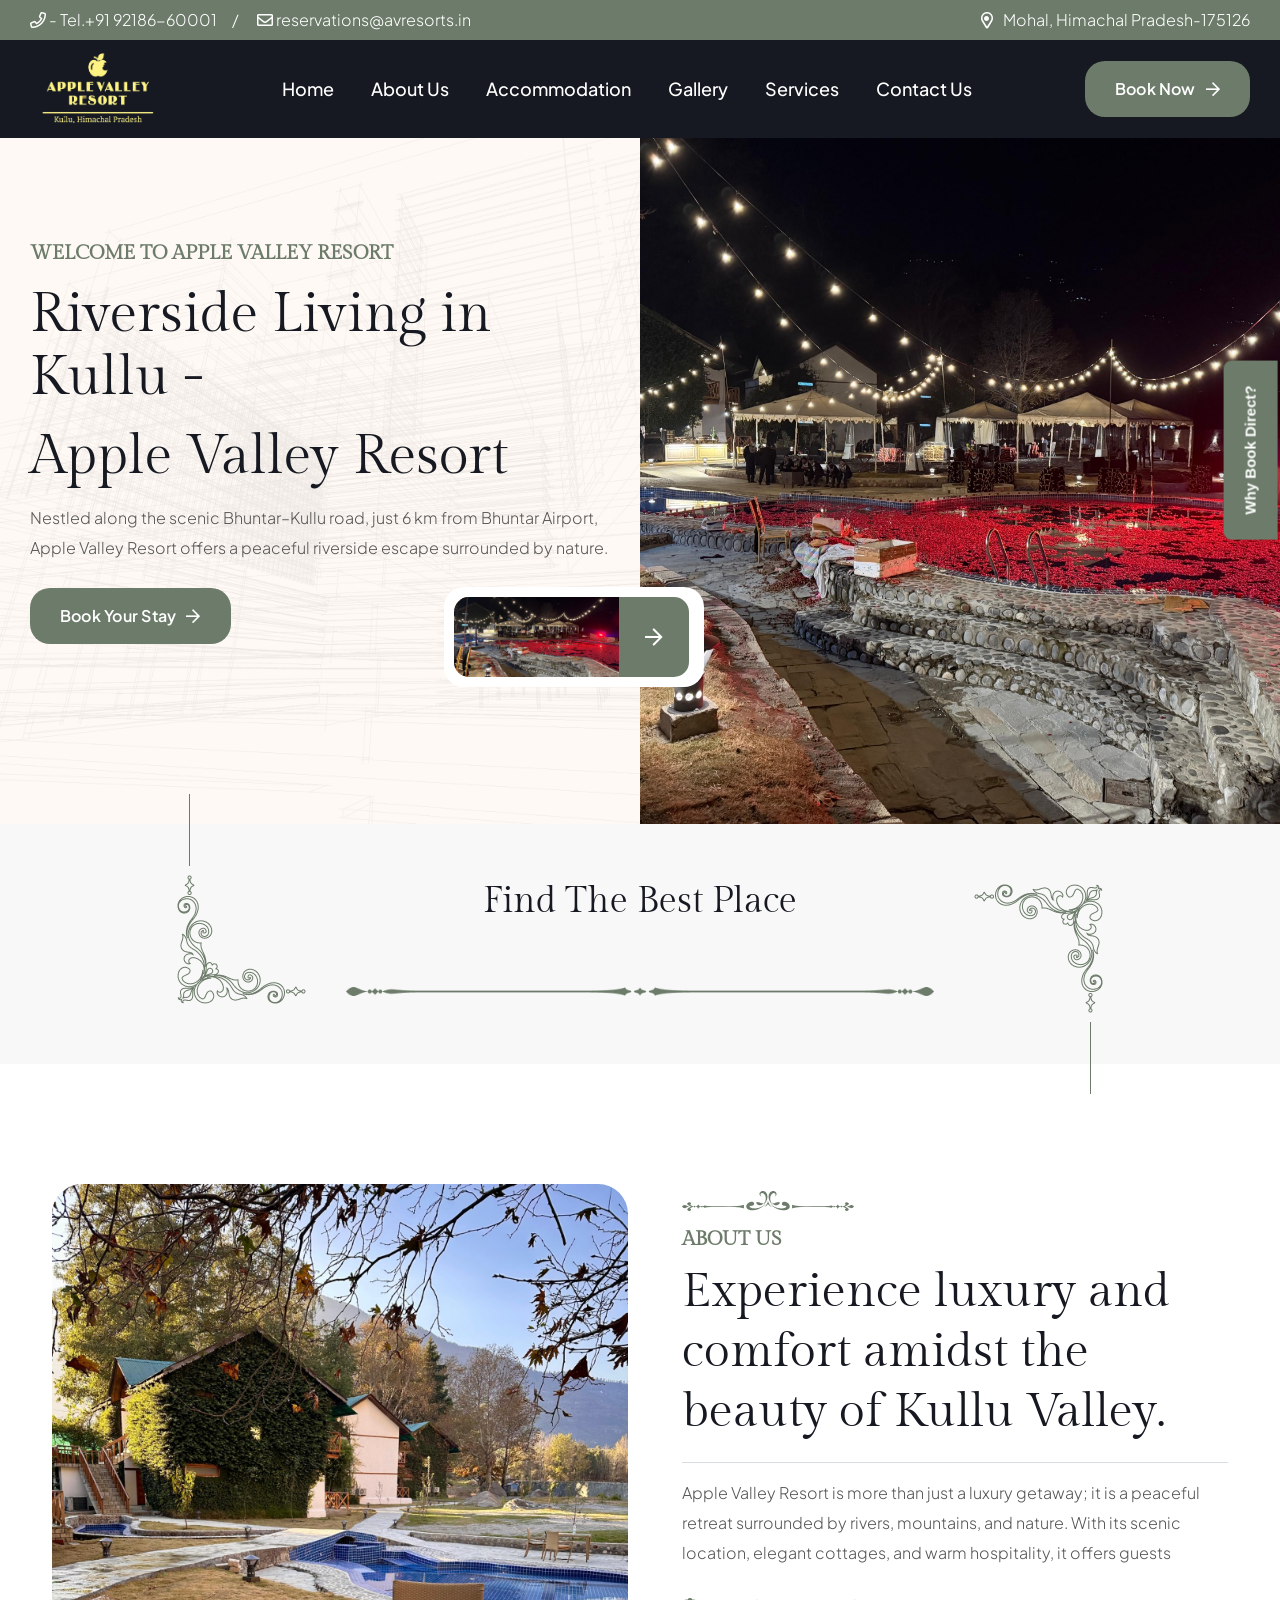
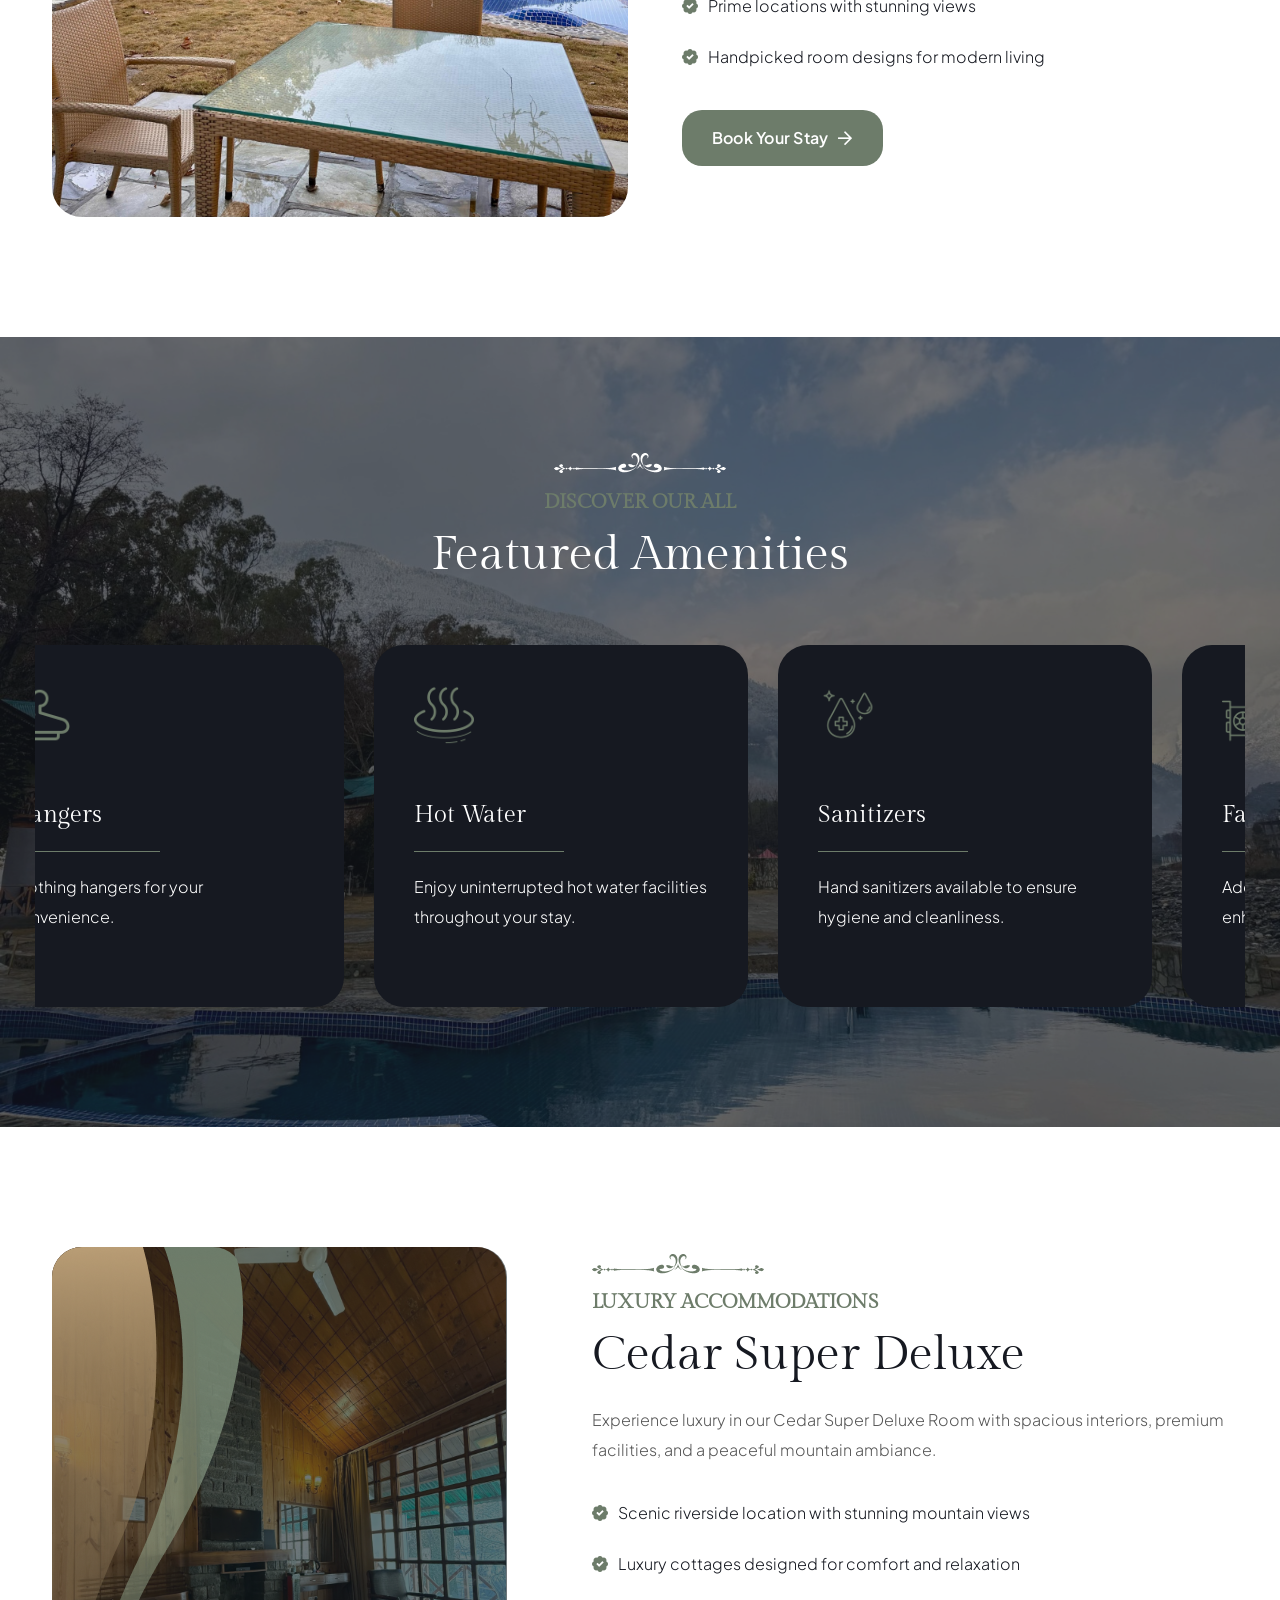
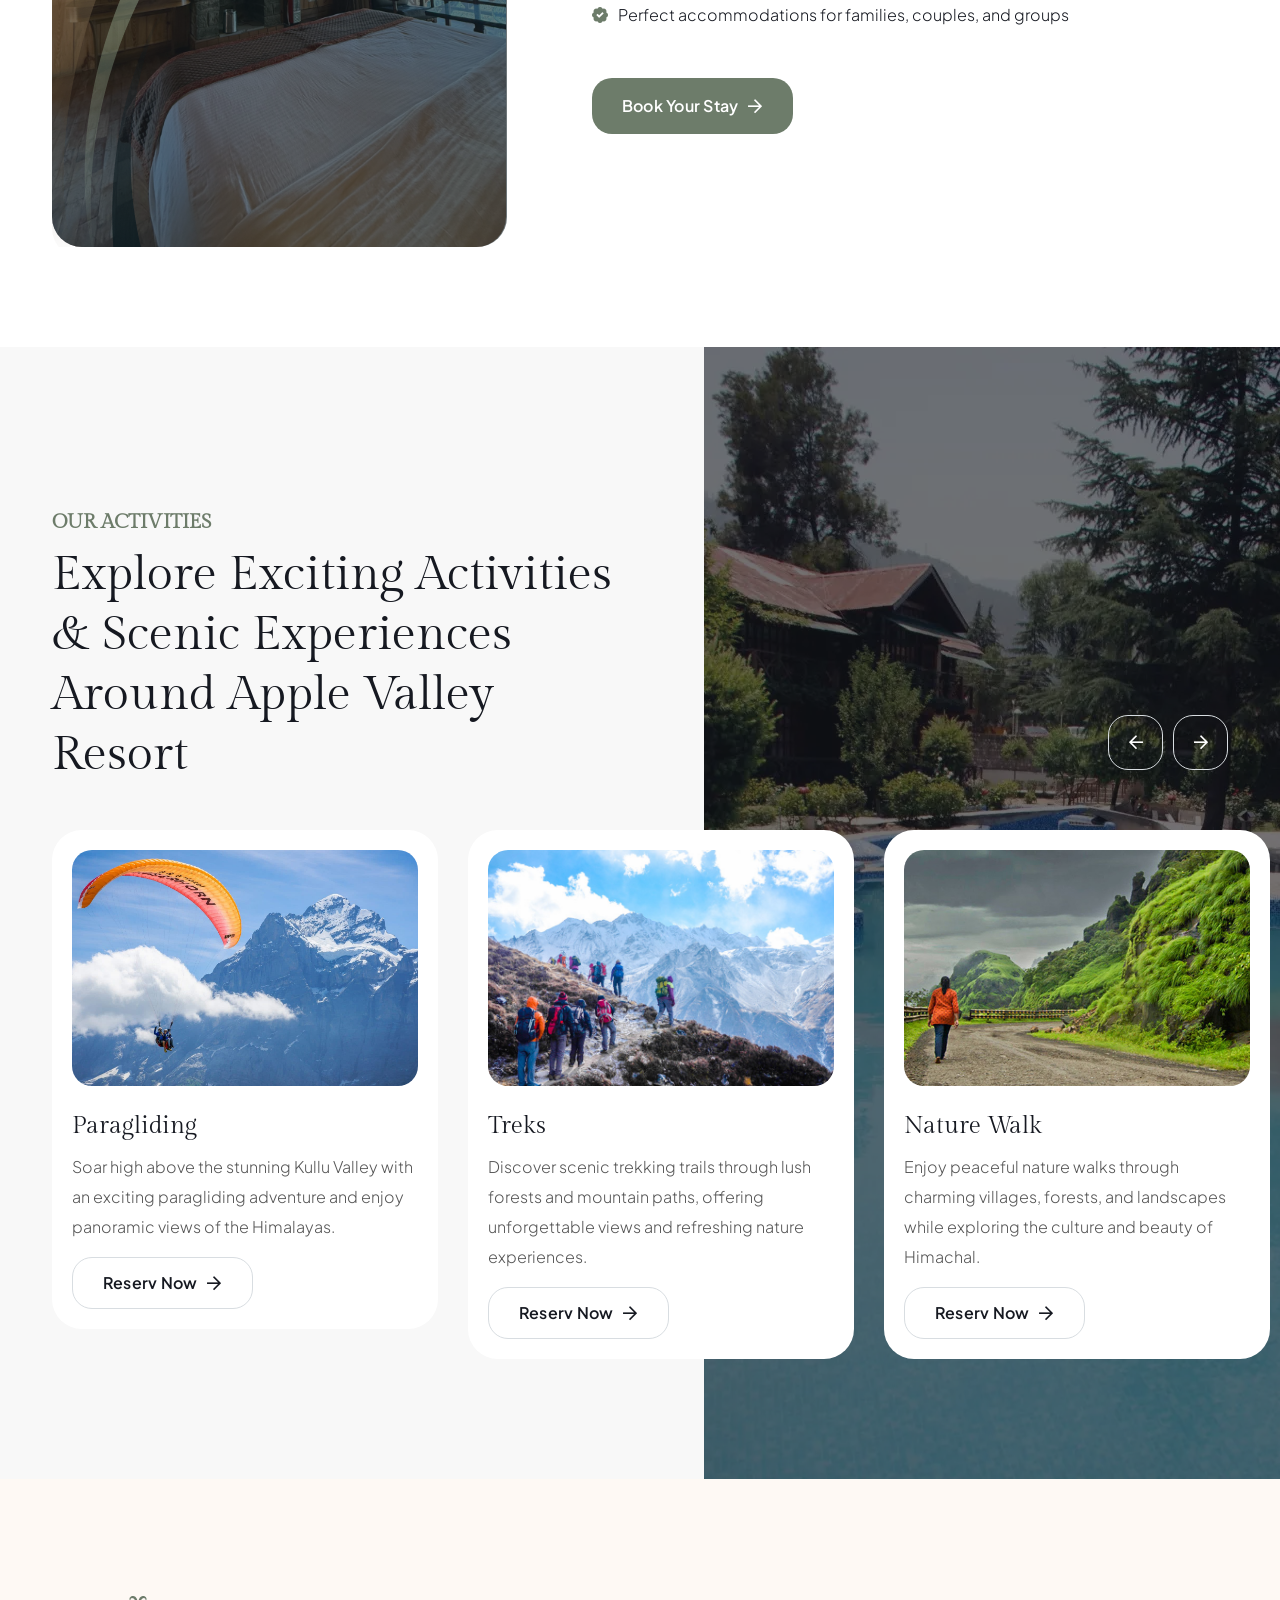
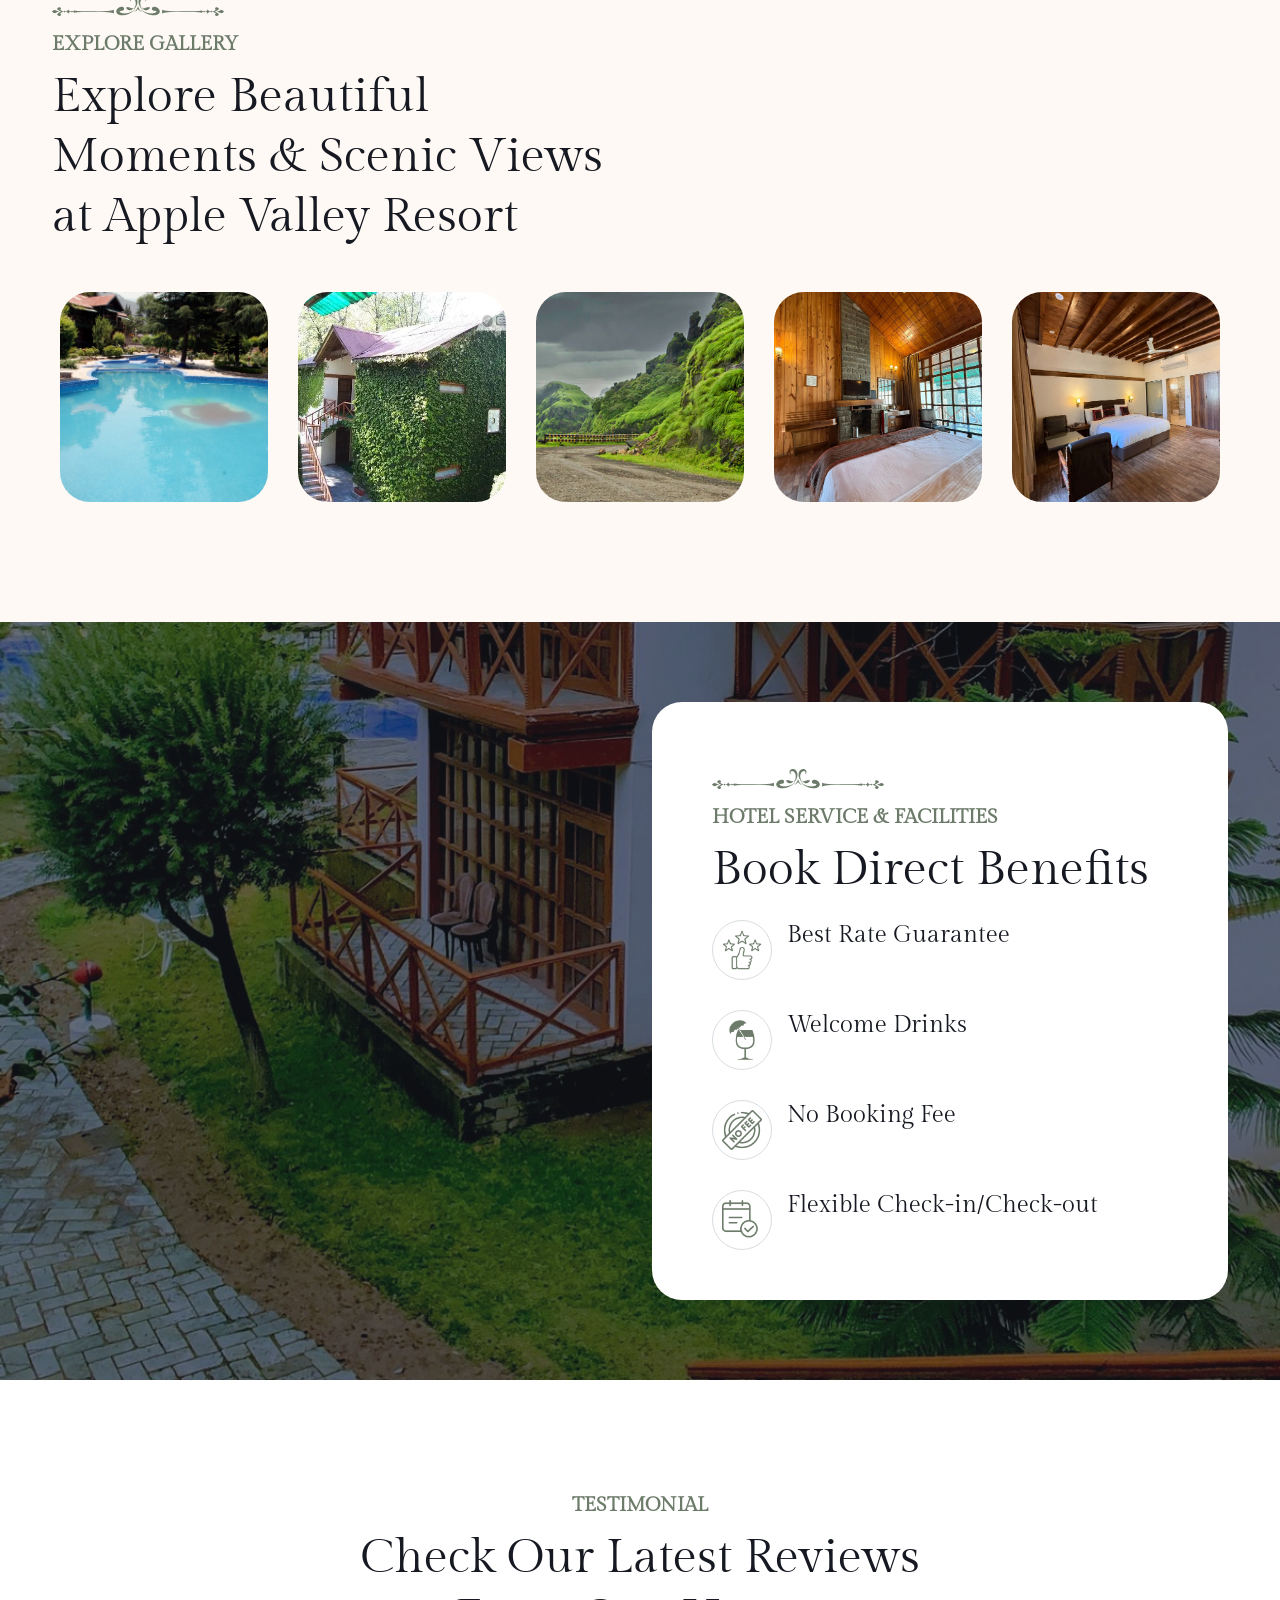
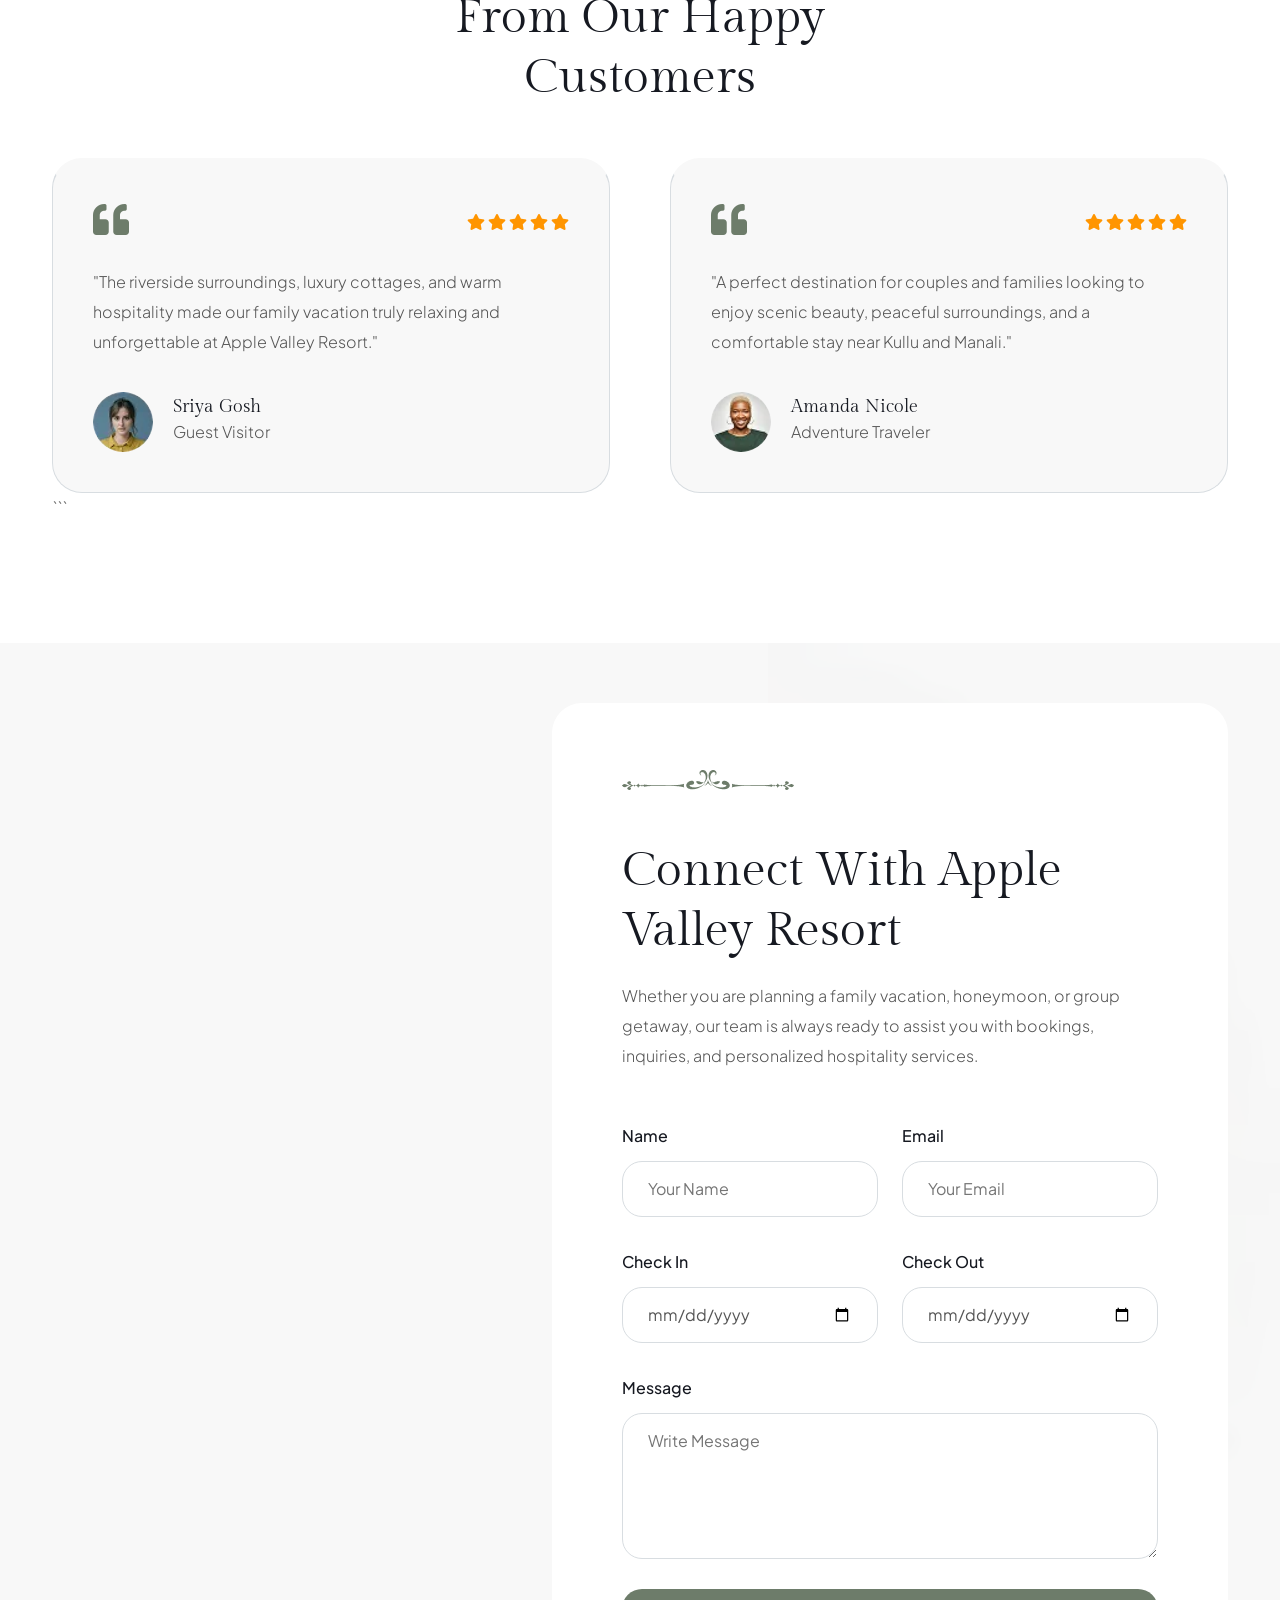
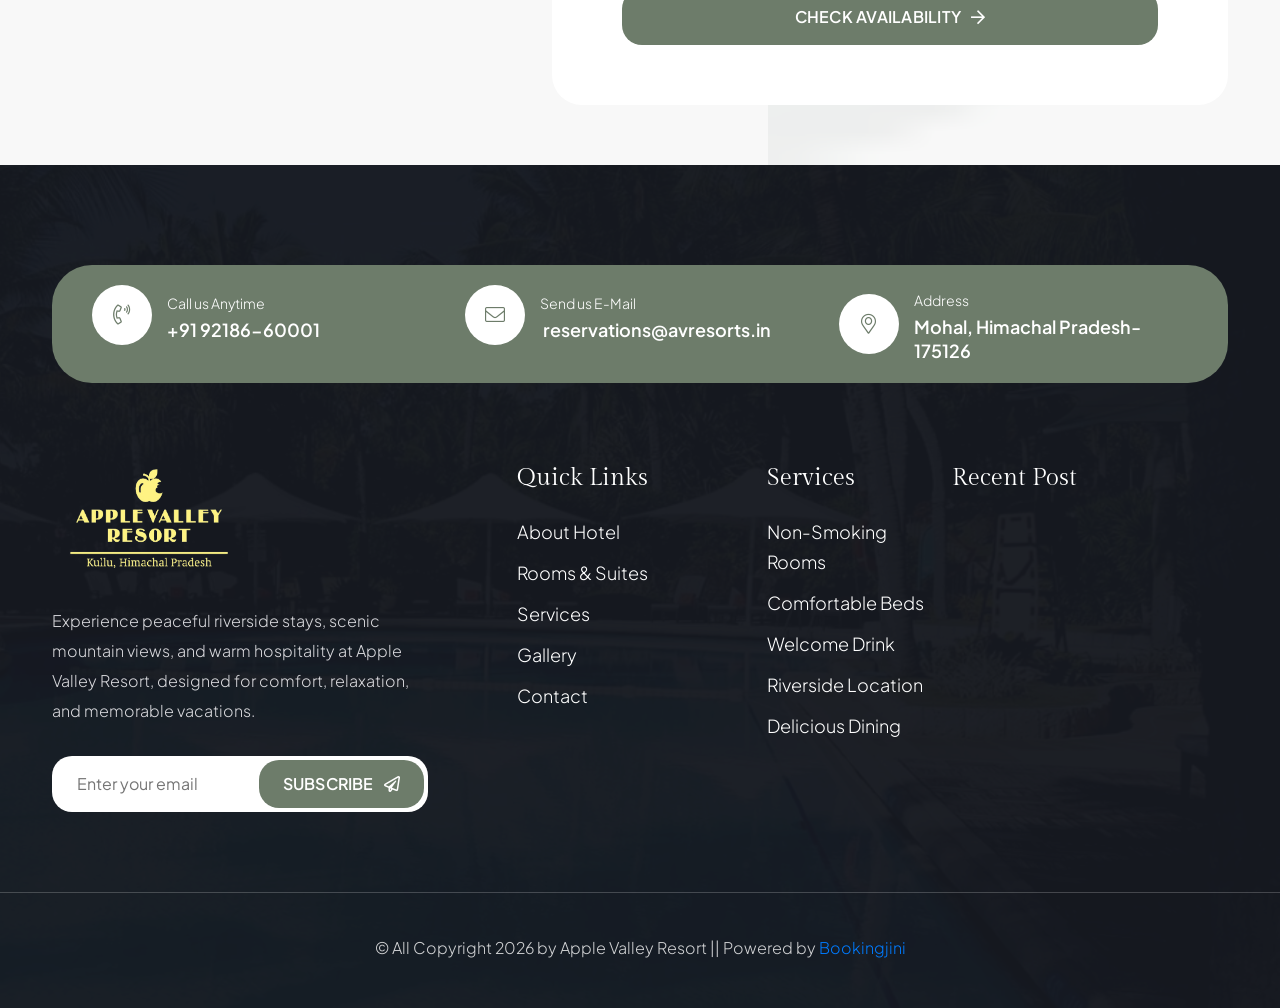
==== index.html @ 3c936f1b "Fisrt Phase updation done" ====
<!doctype html>
<html lang="zxx">
  <head>
    <!--====== Required meta tags ======-->
    <meta charset="utf-8" />
    <meta http-equiv="x-ua-compatible" content="ie=edge" />
    <meta name="description" content="Hotel, Resort, Rooms" />
    <meta
      name="viewport"
      content="width=device-width, initial-scale=1, shrink-to-fit=no"
    />
    <!--====== Title ======-->
    <title>Welcome to Apple Valley Resort</title>
    <!--====== Favicon Icon ======-->
    <link
      rel="shortcut icon"
      href="assets/images/apple-valley-imgs/logon.png"
      type="image/png"
    />
    <!--====== Google Fonts ======-->
    <link
      href="https://fonts.googleapis.com/css2?family=Gilda+Display&family=Plus+Jakarta+Sans:ital,wght@0,200..800;1,200..800&display=swap"
      rel="stylesheet"
    />
    <!--====== FontAwesome css ======-->
    <link rel="stylesheet" href="assets/fonts/fontawesome/css/all.min.css" />
    <!--====== Bootstrap css ======-->
    <link rel="stylesheet" href="assets/css/plugins/bootstrap.min.css" />
    <!--====== Slick-popup css ======-->
    <link rel="stylesheet" href="assets/css/plugins/slick.css" />
    <!--====== Magnific-popup css ======-->
    <link rel="stylesheet" href="assets/css/plugins/magnific-popup.css" />
    <!--====== Nice Select css ======-->
    <link rel="stylesheet" href="assets/css/plugins/nice-select.css" />
    <!--====== Aos css ======-->
    <link rel="stylesheet" href="assets/css/plugins/aos.css" />
    <!--====== Default css ======-->
    <link rel="stylesheet" href="assets/css/spacings.css" />
    <!--====== Default css ======-->
    <link rel="stylesheet" href="assets/css/style.css" />
        <style>
      .header-navigation {
        background-color: #161921 !important;
      }
      .header-navigation .main-menu ul > li > a {
        color: #ffffff !important;
      }
      .header-top-bar {
        background-color: #6d7c6a;
        padding: 5px 0;
      }
      .header-navigation .navbar-toggler {
        border: 1px solid #ffffff;
      }
      .header-navigation .navbar-toggler span {
        background-color: #ffffff;
      }





      @media screen and (max-width: 1199.98px) {
    .header-navigation .theme-nav-menu.menu-on {
        background: #161921;

    }}
    @media (max-width: 1650px) {
    .luxivo-search_one .luxivo-search-wrapper .shape.shape-two {
        right: 125px;
    }
}
@media (max-width: 1650px) {
    .luxivo-search_one .luxivo-search-wrapper .shape.shape-one {
        left: 125px;
    }
}
    </style>
  </head>
  <body>
    <!-- <script src="header.js"></script> -->
    <!--======  Smooth Wrapper  ======-->



    <!--=== Start  Header Area  ===-->
    <header class="header-area header-two">
      <!--====  Header Top Bar  ===-->
      <div class="header-top-bar d-none d-lg-block">
        <div class="container-fluid">
          <div class="row">
            <div class="col-lg-6">
              <div class="top-left">
                <span
                  ><a href="tel:+91 92186-60001">
                    <i class="far fa-phone" style="color: #ffffff"></i> -
                    Tel.+91 92186-60001</a
                  ></span
                >
                <span
                  ><a href="mailto: reservations@avresorts.in">
                    <i class="far fa-envelope" style="color: #ffffff"></i>
                    reservations@avresorts.in</a
                  ></span
                >
              </div>
            </div>
            <div class="col-lg-6">
              <div class="top-right">
                <span
                  ><i class="far fa-map-marker-alt" style="color: #ffffff"></i
                  >Mohal, Himachal Pradesh-175126</span
                >
              </div>
            </div>
          </div>
        </div>
      </div>
      <!--====  Header Navigation  ===-->
      <div class="header-navigation">
        <div class="container-fluid">
          <!--====  Primary Menu  ===-->
          <div class="primary-menu">
            <!--====  Site Branding  ===-->
            <div class="site-branding">
              <a href="index.html" class="brand-logo"
                ><img
                  src="assets/images/apple-valley-imgs/logon.png"
                  alt="Brand Logo"
                  style="width: 140px"
              /></a>
            </div>
            <!--=== Main Menu ===-->
            <div class="theme-nav-menu">
              <!--=== Menu Top ===-->
              <div class="theme-menu-top d-block d-xl-none">
                <div class="site-branding">
                  <a href="index.html" class="brand-logo"
                    ><img
                      src="assets/images/apple-valley-imgs/logon.png"
                      alt="Brand Logo"
                  /></a>
                </div>
              </div>
              <!--=== Main Menu ===-->
              <nav class="main-menu">
                <ul>
                  <li class="menu-item">
                    <a href="index.html">Home</a>
                  </li>
                  <li class="menu-item">
                    <a href="index.html#about">About Us</a>
                  </li>
                  <li class="menu-item">
                    <a href="index.html#rooms">Accommodation</a>
                  </li>
                  <li class="menu-item">
                    <a href="gallery.html"> Gallery</a>
                  </li>
                  <li class="menu-item">
                    <a href="index.html#services">Services</a>
                  </li>
                  <li class="menu-item">
                    <a href="index.html#contact">Contact Us</a>
                  </li>
                </ul>
              </nav>
              <!--=== Nav Button ===-->
              <div class="theme-nav-button mt-20 d-block d-md-none">
                <a  href="https://applevalleyresorts.bookingjini.in/" class="theme-btn style-one"
                  >Get A Quote<i class="far fa-arrow-right"></i
                ></a>
              </div>
              <!--===  Menu Bottom ===-->
              <div class="theme-menu-bottom mt-50 d-block d-xl-none">
                <h5>Follow Us</h5>
                <ul class="social-link">
                  <li>
                    <a href="#"><i class="fab fa-facebook-f text-white"></i></a>
                  </li>
                  <li>
                    <a href="#"><i class="fab fa-twitter text-white"></i></a>
                  </li>
                  <li>
                    <a href="#"><i class="fab fa-linkedin-in text-white"></i></a>
                  </li>
                  <li>
                    <a href="#"><i class="fab fa-youtube text-white"></i></a>
                  </li>
                </ul>
              </div>
            </div>
            <!--=== Header Nav Right ===-->
            <div class="nav-right-item">
              <div class="nav-button d-none d-md-block">
                <a
                  href="https://applevalleyresorts.bookingjini.in/"
                  class="theme-btn style-one"
                  >Book Now<i class="far fa-arrow-right"></i
                ></a>
              </div>
              <div class="navbar-toggler">
                <span></span>
                <span></span>
                <span></span>
              </div>
            </div>
          </div>
        </div>
      </div>
    </header>
    <!--=== End  Header Area  ===-->


    <main>
      <!--======  Start Hero Section  ======-->
      <section class="luxivo-hero">
        <div class="luxivo-hero_three">
          <div
            class="hero-bg bg_cover"
            data-src="assets/images/home-three/hero/hero-bg.png"
          ></div>
          <!-- Hero Image Slider -->
          <div class="hero-image-slider">
            <div class="single-image-slide">
              <img
                src="assets/images/apple-valley-imgs/28.jpeg"
                alt=""
                style="object-fit: cover; height: 100%"
              />
            </div>
            <div class="single-image-slide">
              <img
                src="assets/images/apple-valley-imgs/23.jpeg"
                alt=""
                style="object-fit: cover; height: 100%"
              />
            </div>
            <div class="single-image-slide">
              <img
                src="assets/images/apple-valley-imgs/rooms/6.jpeg"
                alt=""
                style="object-fit: cover; height: 100%"
              />
            </div>
            <div class="single-image-slide">
              <img
                src="assets/images/apple-valley-imgs/apple-valley-resort.jpg"
                alt=""
                style="object-fit: cover; height: 100%"
              />
            </div>
          </div>
          <!-- Hero Thumb Slider -->
          <div class="hero-thumb-wrapper">
            <div class="hero-thumb-slider">
              <div class="single-thumb-image">
                <img
                  src="assets/images/apple-valley-imgs/28.jpeg"
                  alt="hero thumb image"
                  style="width: 165px; height: 80px; object-fit: cover"
                />
              </div>
              <div class="single-thumb-image">
                <img
                  src="assets/images/apple-valley-imgs/23.jpeg"
                  alt="hero thumb image"
                  style="width: 165px; height: 80px; object-fit: cover"
                />
              </div>
              <div class="single-thumb-image">
                <img
                  src="assets/images/apple-valley-imgs/rooms/6.jpeg"
                  alt="hero thumb image"
                  style="width: 165px; height: 80px; object-fit: cover"
                />
              </div>
              <div class="single-thumb-image">
                <img
                  src="assets/images/apple-valley-imgs/apple-valley-resort.jpg"
                  alt="hero thumb image"
                  style="width: 165px; height: 80px; object-fit: cover"
                />
              </div>
            </div>
            <div class="hero-thumb-arrow"></div>
          </div>
          <div class="container-fluid">
            <div class="row justify-content-center justify-content-xl-start">
              <div class="col-xl-6 col-lg-8 col-md-10">
                <!-- Hero Content -->
                <div class="hero-content">
                  <span
                    class="sub-title"
                    data-aos="fade-up"
                    data-aos-duration="2000"
                    >Welcome to Apple Valley Resort</span
                  >
                  <h1 data-aos="fade-up" data-aos-duration="2400">
                    Riverside Living in Kullu -
                  </h1>
                  <h1 data-aos="fade-up" data-aos-duration="2400">
                    Apple Valley Resort
                  </h1>
                  <p data-aos="fade-up" data-aos-duration="2600">
                    Nestled along the scenic Bhuntar–Kullu road, just 6 km from
                    Bhuntar Airport, Apple Valley Resort offers a peaceful
                    riverside escape surrounded by nature.
                  </p>
                  <div
                    class="luxivo-button mb-75"
                    data-aos="fade-up"
                    data-aos-duration="2800"
                  >
                    <a
                      href="https://applevalleyresorts.bookingjini.in/"
                      class="theme-btn style-one"
                      >Book Your Stay<i class="far fa-arrow-right"></i
                    ></a>
                  </div>
    
                </div>
              </div>
            </div>
          </div>
        </div>
      </section>
      <!--======  End Hero Section  ======-->
      <!--======  Start Search Section  ======-->
      <section class="luxivo-search_one pb-60">
        <div class="container">
          <!-- Luxivo Search Wrapper -->
          <div class="luxivo-search-wrapper">
            <div class="shape shape-one">
              <img
                src="assets/images/home-one/gallery/shape1.png"
                alt="shape"
              />
            </div>
            <div class="shape shape-two">
              <img
                src="assets/images/home-one/gallery/shape2.png"
                alt="shape"
              />
            </div>
            <div class="shape shape-three">
              <img
                src="assets/images/home-one/gallery/shape3.png"
                alt="shape"
              />
            </div>
            <div class="row">
              <div class="col-lg-12">
                <!-- Text Box -->
                <div class="text-box text-center ">
                  <h3 class="mb-20">Find The Best Place</h3>
                </div>
              </div>
            </div>
            <!-- Luxivo Form -->
          
<!-- Start BookingJini Website Widget -->
<script
  id="bookingjini-website-widget-script"
  src="https://be-alpha.bookingjini.com/website-widget.js?hotel_id=1583&widget_type=horizontal&theme_color=%236d7c6a&company_id=1643&redirect_base_url=https%3A%2F%2Fapplevalleyresorts.bookingjini.in&open_be_new_window=1&widget_status=1"
  async defer
></script>
<!-- End BookingJini Website Widget -->
    
          </div>
        </div>
      </section>
      <!--======  End Search Section  ======-->

      <!--======  Start About Section  ======-->
      <section class="luxivo-about_one pt-120 pb-120" id="about">
        <div class="container">
          <div class="row justify-content-center">
            <div class="col-xl-6 col-lg-9">
              <!-- Luxivo Image Box -->
              <div class="luxivo-image-box">
                <div
                  class="luxivo-image image_one"
                  data-aos="fade-up"
                  data-aos-duration="800"
                >
                  <img
                    src="assets/images/apple-valley-imgs/28.jpeg"
                    alt="about image"
                  />
                </div>
          
             

              </div>
            </div>
            <div class="col-xl-6 col-lg-9">
              <!-- Luxivo Content Box -->
              <div class="luxivo-content-box mt-5 mt-xl-0">
                <!-- Section Title -->
                <div class="section-title">
                  <span
                    class="line d-block mb-10"
                    data-aos="fade-up"
                    data-aos-duration="800"
                    ><img
                      src="assets/images/home-one/gallery/d-line.png"
                      alt="line"
                  /></span>
                  <span
                    class="sub-title"
                    data-aos="fade-up"
                    data-aos-duration="1000"
                    >About Us</span
                  >
                  <h2 data-aos="fade-up" data-aos-duration="1200">
                    Experience luxury and comfort amidst the beauty of Kullu
                    Valley.
                  </h2>
                </div>
                <p>
                  Apple Valley Resort is more than just a luxury getaway; it is
                  a peaceful retreat surrounded by rivers, mountains, and
                  nature. With its scenic location, elegant cottages, and warm
                  hospitality, it offers guests
                </p>
                <!-- <div class="row">
                  <div class="col-md-6">
                    <div
                      class="luxivo-iconic-left-box style-one mb-40"
                      data-aos="fade-up"
                      data-aos-duration="1000"
                    >
                      <div class="icon">
                        <img
                          src="assets/images/home-one/icon/icon1.png"
                          alt="icon"
                        />
                      </div>
                      <div class="content">
                        <h5>The Best Lighting</h5>
                      </div>
                    </div>
                  </div>
                  <div class="col-md-6">
                    <div
                      class="luxivo-iconic-left-box style-one mb-40"
                      data-aos="fade-up"
                      data-aos-duration="1200"
                    >
                      <div class="icon">
                        <img
                          src="assets/images/home-one/icon/icon2.png"
                          alt="icon"
                        />
                      </div>
                      <div class="content">
                        <h5>The Best Swimming</h5>
                      </div>
                    </div>
                  </div>
                </div> -->
                <!-- Check List -->
                <ul
                  class="check-list style-one mb-40"
                  data-aos="fade-up"
                  data-aos-duration="1400"
                >
                  <li>
                    <i class="fas fa-badge-check"></i>Prime locations with
                    stunning views
                  </li>
                  <li>
                    <i class="fas fa-badge-check"></i>Handpicked room designs
                    for modern living
                  </li>
                </ul>
                <!-- Button -->
                <div
                  class="luxivo-button-wrap"
                  data-aos="fade-up"
                  data-aos-duration="1600"
                >
                  <div class="luxivo-button">
                    <a
                      href="https://applevalleyresorts.bookingjini.in/"
                      class="theme-btn style-one"
                      >Book Your Stay <i class="far fa-arrow-right"></i
                    ></a>
                  </div>
                </div>
              </div>
            </div>
          </div>
        </div>
      </section>
      <!--======  End About Section  ======-->

      <!--======  Start Features Section  ======-->
      <section
        class="luxivo-features_one bg_cover pt-110 pb-120"
        data-src="assets/images/apple-valley-imgs/16.jpeg"
        id="services"
      >
        <div class="container">
          <div class="row justify-content-center">
            <div class="col-xl-6">
              <!-- Section Title -->
              <div class="section-title text-white text-center mb-60">
                <span
                  class="line d-block mb-10"
                  data-aos="fade-up"
                  data-aos-duration="800"
                  ><img
                    src="assets/images/home-one/gallery/d-line-wt.png"
                    alt="line"
                /></span>
                <span
                  class="sub-title"
                  data-aos="fade-up"
                  data-aos-duration="1000"
                  >Discover our All</span
                >
                <h2 data-aos="fade-up" data-aos-duration="1200">
                  Featured Amenities
                </h2>
              </div>
            </div>
          </div>
        </div>
        <div class="container-fluid">
          <div
            class="features-slider"
            data-aos="fade-up"
            data-aos-duration="1000"
          >
            <div class="luxivo-feature-item style-one">
              <div class="icon">
                <img
                  src="assets/images/icons/doctor-on-call.png"
                  alt="Doctor on Call"
                  style="width: 60px; height: 60px"
                />
              </div>
              <div class="content">
                <h4>Doctor on Call</h4>
                <p>
                  Medical assistance available anytime.
                </p>
              </div>
            </div>
            <div class="luxivo-feature-item style-one">
              <div class="icon">
              <img
                  src="assets/images/icons/clothes.png"
                  alt="Doctor on Call"
                  style="width: 60px; height: 60px"
                />
              </div>
              <div class="content">
                <h4>Hangers</h4>
                <p>
                  Clothing hangers for your convenience.
                </p>
              </div>
            </div>
            <div class="luxivo-feature-item style-one">
              <div class="icon">
          <img
                  src="assets/images/icons/hot-water.png"
                  alt="Doctor on Call"
                  style="width: 60px; height: 60px"
                />
              </div>
              <div class="content">
                <h4>Hot Water</h4>
                <p>
                  Enjoy uninterrupted hot water facilities throughout your stay.
                </p>
              </div>
            </div>
            <div class="luxivo-feature-item style-one">
              <div class="icon">
                <img
                  src="assets/images/icons/antiseptic.png"
                  alt="Doctor on Call"
                  style="width: 60px; height: 60px"
                />
              </div>
              <div class="content">
                <h4>Sanitizers</h4>
                <p>
                  Hand sanitizers available to ensure hygiene and cleanliness.
                </p>
              </div>
            </div>
            <div class="luxivo-feature-item style-one">
              <div class="icon">
                    <img
                  src="assets/images/icons/cooling.png"
                  alt="Doctor on Call"
                  style="width: 60px; height: 60px"
                />
              </div>
              <div class="content">
                <h4>Fan</h4>
                <p>Additional fan facility available for enhanced comfort.</p>
              </div>
            </div>
            <div class="luxivo-feature-item style-one">
              <div class="icon">
                 <img
                  src="assets/images/icons/mirror.png"
                  alt="Doctor on Call"
                  style="width: 60px; height: 60px"
                />
              </div>
              <div class="content">
                <h4>Mirror</h4>
                <p>Well-placed mirrors available for your convenience.</p>
              </div>
            </div>
            <div class="luxivo-feature-item style-one">
              <div class="icon">
                    <img
                  src="assets/images/icons/bed-sheets.png"
                  alt="Doctor on Call"
                  style="width: 60px; height: 60px"
                />
              </div>
              <div class="content">
                <h4>Blanket</h4>
                <p>
                  Clean and comfortable blankets provided for a restful stay.
                </p>
              </div>
            </div>

           

          <!-- Arrows -->
          <div
            class="features-arrows mt-60"
            data-aos="fade-up"
            data-aos-duration="1200"
          ></div>
        </div>
      </section>
      <!--======  End Features Section  ======-->

      <!--======  Start Facilities Section  ======-->
      <section class="luxivo-facilities_one pt-120 pb-100" id="rooms">
        <div class="container">
          <div class="row justify-content-center">
            <div class="col-xl-5 col-lg-9">
              <!-- Luxivo Image Box -->
              <div class="luxivo-image-box">
                <div
                  class="luxivo-image image_one"
                  data-aos="fade-up"
                  data-aos-duration="800"
                >
                  <img
                    src="assets/images/apple-valley-imgs/rooms/1.jpeg"
                    alt="facilities image"
                    style="width: 454px; height: 600px; object-fit: cover"
                  />
                  <div class="overlay"></div>
                  <div class="shape">
                    <img
                      src="assets/images/home-one/gallery/f-shape.png"
                      alt="shape"
                    />
                  </div>
                </div>
                <div
                  class="luxivo-image image_two"
                  data-aos="fade-up"
                  data-aos-duration="1000"
                >
                  <img
                    src="assets/images/apple-valley-imgs/rooms/6.jpeg"
                    alt="facilities image"
                    style="width: 312px; height: 260px; object-fit: cover"
                  />
                </div>
              </div>
            </div>
            <div class="col-xl-7 col-lg-9">
              <!-- Luxivo Content Box -->
              <div class="luxivo-content-box mt-5 mt-xl-0">
                <!-- Section Title -->
                <div class="section-title">
                  <span
                    class="line d-block mb-10"
                    data-aos="fade-up"
                    data-aos-duration="800"
                    ><img
                      src="assets/images/home-one/gallery/d-line.png"
                      alt="line"
                  /></span>
                  <span
                    class="sub-title"
                    data-aos="fade-up"
                    data-aos-duration="1000"
                  >
                    Luxury Accommodations</span
                  >
                  <h2 data-aos="fade-up" data-aos-duration="1200">
                    Cedar Super Deluxe
                  </h2>
                </div>
                <p data-aos="fade-up" data-aos-duration="1400">
                  Experience luxury in our Cedar Super Deluxe Room with spacious
                  interiors, premium facilities, and a peaceful mountain
                  ambiance.
                </p>

                <ul
                  class="check-list style-one"
                  data-aos="fade-up"
                  data-aos-duration="2000"
                >
                  <li>
                    <i class="fas fa-badge-check"></i>Scenic riverside location
                    with stunning mountain views
                  </li>

                  <li>
                    <i class="fas fa-badge-check"></i>Luxury cottages designed
                    for comfort and relaxation
                  </li>

                  <li>
                    <i class="fas fa-badge-check"></i>Perfect accommodations for
                    families, couples, and groups
                  </li>
                </ul>
                <!-- Button -->
                <div
                  class="luxivo-button-wrap"
                  data-aos="fade-up"
                  data-aos-duration="1600"
                  style="margin-top: 50px"
                >
                  <div class="luxivo-button">
                    <a
                      href="https://applevalleyresorts.bookingjini.in/"
                      class="theme-btn style-one"
                      >Book Your Stay <i class="far fa-arrow-right"></i
                    ></a>
                  </div>
                </div>
              </div>
            </div>
          </div>
        </div>
      </section>
      <!--======  End Facilities Section  ======-->

      <!--======  Start Room Section  ======-->
      <section class="luxivo-room_one p-r z-1 pt-120 pb-120">
        <div
          class="room-bg"
          data-src="assets/images/apple-valley-imgs/2.webp"
        ></div>
        <div class="container">
          <div class="row align-items-end">
            <div class="col-xl-6 col-lg-8">
              <!-- Section Title -->
              <div class="section-title mb-45">
                <span
                  class="line d-block mb-10"
                  data-aos="fade-up"
                  data-aos-duration="800"
                  ><img
                    src="assets/images/home-one/gallery/d-line.png"
                    alt="line"
                /></span>
                <span
                  class="sub-title"
                  data-aos="fade-up"
                  data-aos-duration="1000"
                  >Our Activities</span
                >
                <h2 data-aos="fade-up" data-aos-duration="1200">
                  Explore Exciting Activities & Scenic Experiences Around Apple
                  Valley Resort
                </h2>
              </div>
            </div>
            <div class="col-xl-6 col-lg-4">
              <div class="room-arrows mb-60"></div>
            </div>
          </div>
          <!-- Luxivo Room Slider -->
          <div class="room-slider" data-aos="fade-up" data-aos-duration="1000">
            <!-- Luxivo Room Item -->
            <div class="luxivo-room-item style-one">
              <div class="room-image">
                <img
                  src="assets/images/apple-valley-imgs/activities/riverrafting.jpg"
                  alt="room image"
                  style="width: 370px; height: 236px; object-fit: cover"
                />
              </div>
              <div class="room-content">
                <h4 class="title">
                  <a href="https://applevalleyresorts.bookingjini.in/"
                    >River Rafting</a
                  >
                </h4>
                <p>
                  Experience the thrill of river rafting in the beautiful Beas
                  River, surrounded by breathtaking mountain views and
                  refreshing natural scenery.
                </p>

                <div class="room-bottom">
                  <a
                    href="https://applevalleyresorts.bookingjini.in/"
                    class="theme-btn style-two"
                    >Reserv Now<i class="far fa-arrow-right"></i
                  ></a>
                </div>
              </div>
            </div>
            <!-- Luxivo Room Item -->
            <div class="luxivo-room-item style-one">
              <div class="room-image">
                <img
                  src="assets/images/apple-valley-imgs/activities/paragliding.jpg"
                  alt="room image"
                  style="width: 370px; height: 236px; object-fit: cover"
                />
              </div>
              <div class="room-content">
                <h4 class="title">
                  <a href="https://applevalleyresorts.bookingjini.in/"
                    >Paragliding</a
                  >
                </h4>
                <p>
                  Soar high above the stunning Kullu Valley with an exciting
                  paragliding adventure and enjoy panoramic views of the
                  Himalayas.
                </p>

                <div class="room-bottom">
                  <a
                    href="https://applevalleyresorts.bookingjini.in/"
                    class="theme-btn style-two"
                    >Reserv Now<i class="far fa-arrow-right"></i
                  ></a>
                </div>
              </div>
            </div>
            <!-- Luxivo Room Item -->
            <div class="luxivo-room-item style-one">
              <div class="room-image">
                <img
                  src="assets/images/apple-valley-imgs/activities/short-treks-in-nepal.jpg"
                  alt="room image"
                  style="width: 370px; height: 236px; object-fit: cover"
                />
              </div>
              <div class="room-content">
                <h4 class="title">
                  <a href="https://applevalleyresorts.bookingjini.in/">Treks</a>
                </h4>
                <p>
                  Discover scenic trekking trails through lush forests and
                  mountain paths, offering unforgettable views and refreshing
                  nature experiences.
                </p>

                <div class="room-bottom">
                  <a
                    href="https://applevalleyresorts.bookingjini.in/"
                    class="theme-btn style-two"
                    >Reserv Now<i class="far fa-arrow-right"></i
                  ></a>
                </div>
              </div>
            </div>

            <!-- Luxivo Room Item -->
            <div class="luxivo-room-item style-one">
              <div class="room-image">
                <img
                  src="assets/images/apple-valley-imgs/activities/Nature-walks-in-Himachal.jpg"
                  alt="room image"
                  style="width: 370px; height: 236px; object-fit: cover"
                />
              </div>
              <div class="room-content">
                <h4 class="title">
                  <a href="https://applevalleyresorts.bookingjini.in/"
                    >Nature Walk</a
                  >
                </h4>
                <p>
                  Enjoy peaceful nature walks through charming villages,
                  forests, and landscapes while exploring the culture and beauty
                  of Himachal.
                </p>

                <div class="room-bottom">
                  <a
                    href="https://applevalleyresorts.bookingjini.in/"
                    class="theme-btn style-two"
                    >Reserv Now<i class="far fa-arrow-right"></i
                  ></a>
                </div>
              </div>
            </div>
            <!-- Luxivo Room Item -->
            <div class="luxivo-room-item style-one">
              <div class="room-image">
                <img
                  src="assets/images/apple-valley-imgs/activities/paragliding.jpg"
                  alt="room image"
                  style="width: 370px; height: 236px; object-fit: cover"
                />
              </div>
              <div class="room-content">
                <h4 class="title">
                  <a href="https://applevalleyresorts.bookingjini.in/"
                    >Paragliding</a
                  >
                </h4>
                <p>
                  Soar high above the stunning Kullu Valley with an exciting
                  paragliding adventure and enjoy panoramic views of the
                  Himalayas.
                </p>

                <div class="room-bottom">
                  <a
                    href="https://applevalleyresorts.bookingjini.in/"
                    class="theme-btn style-two"
                    >Reserv Now<i class="far fa-arrow-right"></i
                  ></a>
                </div>
              </div>
            </div>
          </div>
        </div>
      </section>
      <!--======  End Room Section  ======-->

      <!--======  Start Instagram Section  ======-->
      <section class="luxivo-instagram-sec pt-110 pb-120">
        <div class="container">
          <div class="row align-items-center">
            <div class="col-xl-6 col-lg-12x">
              <!-- Section Title -->
              <div class="section-title mb-45">
                <span
                  class="line d-block mb-10"
                  data-aos="fade-up"
                  data-aos-duration="800"
                  ><img
                    src="assets/images/home-one/gallery/d-line.png"
                    alt="line"
                /></span>
                <span
                  class="sub-title"
                  data-aos="fade-up"
                  data-aos-duration="1000"
                  >Explore Gallery</span
                >
                <h2 data-aos="fade-up" data-aos-duration="1200">
                  Explore Beautiful Moments & Scenic Views at Apple Valley
                  Resort
                </h2>
              </div>
            </div>
          </div>
        </div>
        <div class="container-fluid">
          <!-- Luxivo Gallery Slider -->
          <div
            class="gallery-slider"
            data-aos="fade-up"
            data-aos-duration="1000"
          >
            <!-- Luxivo Gallery Item -->
            <div class="luxivo-gallery-item style-one">
              <div class="thumbnail">
                <img
                  src="assets/images/apple-valley-imgs/28.jpeg"
                  alt="gallery-img"
                  style="width: 275px; height: 210px; object-fit: cover"
                />
                <div class="hover-content">
                  <a
                    href="https://www.instagram.com/"
                    target="_blank"
                    class="icon-btn"
                    ><i class="far fa-arrow-right"></i
                  ></a>
                </div>
              </div>
            </div>
            <!-- Luxivo Gallery Item -->
            <div class="luxivo-gallery-item style-one">
              <div class="thumbnail">
                <img
                  src="assets/images/apple-valley-imgs/2.webp"
                  alt="gallery-img"
                  style="width: 275px; height: 210px; object-fit: cover"
                />
                <div class="hover-content">
                  <a
                    href="https://www.instagram.com/"
                    target="_blank"
                    class="icon-btn"
                    ><i class="far fa-arrow-right"></i
                  ></a>
                </div>
              </div>
            </div>
            <!-- Luxivo Gallery Item -->
            <div class="luxivo-gallery-item style-one">
              <div class="thumbnail">
                <img
                  src="assets/images/apple-valley-imgs/7.webp"
                  alt="gallery-img"
                  style="width: 275px; height: 210px; object-fit: cover"
                />
                <div class="hover-content">
                  <a
                    href="https://www.instagram.com/"
                    target="_blank"
                    class="icon-btn"
                    ><i class="far fa-arrow-right"></i
                  ></a>
                </div>
              </div>
            </div>
            <!-- Luxivo Gallery Item -->
            <div class="luxivo-gallery-item style-one">
              <div class="thumbnail">
                <img
                  src="assets/images/apple-valley-imgs/activities/Nature-walks-in-Himachal.jpg"
                  alt="gallery-img"
                  style="width: 275px; height: 210px; object-fit: cover"
                />
                <div class="hover-content">
                  <a
                    href="https://www.instagram.com/"
                    target="_blank"
                    class="icon-btn"
                    ><i class="far fa-arrow-right"></i
                  ></a>
                </div>
              </div>
            </div>
            <!-- Luxivo Gallery Item -->
            <div class="luxivo-gallery-item style-one">
              <div class="thumbnail">
                <img
                  src="assets/images/apple-valley-imgs/rooms/2.jpeg"
                  alt="gallery-img"
                  style="width: 275px; height: 210px; object-fit: cover"
                />
                <div class="hover-content">
                  <a
                    href="https://www.instagram.com/"
                    target="_blank"
                    class="icon-btn"
                    ><i class="far fa-arrow-right"></i
                  ></a>
                </div>
              </div>
            </div>
            <!-- Luxivo Gallery Item -->
            <div class="luxivo-gallery-item style-one">
              <div class="thumbnail">
                <img
                  src="assets/images/apple-valley-imgs/rooms/6.jpeg"
                  alt="gallery-img"
                  style="width: 275px; height: 210px; object-fit: cover"
                />
                <div class="hover-content">
                  <a
                    href="https://www.instagram.com/"
                    target="_blank"
                    class="icon-btn"
                    ><i class="far fa-arrow-right"></i
                  ></a>
                </div>
              </div>
            </div>
            <!-- Luxivo Gallery Item -->
            <div class="luxivo-gallery-item style-one">
              <div class="thumbnail">
                <img
                  src="assets/images/apple-valley-imgs/rooms/deluxe.jpg"
                  alt="gallery-img"
                  style="width: 275px; height: 210px; object-fit: cover"
                />
                <div class="hover-content">
                  <a
                    href="https://www.instagram.com/"
                    target="_blank"
                    class="icon-btn"
                    ><i class="far fa-arrow-right"></i
                  ></a>
                </div>
              </div>
            </div>
            <!-- Luxivo Gallery Item -->
            <div class="luxivo-gallery-item style-one">
              <div class="thumbnail">
                <img
                  src="assets/images/apple-valley-imgs/15.jpeg"
                  alt="gallery-img"
                  style="width: 275px; height: 210px; object-fit: cover"
                />
                <div class="hover-content">
                  <a
                    href="https://www.instagram.com/"
                    target="_blank"
                    class="icon-btn"
                    ><i class="far fa-arrow-right"></i
                  ></a>
                </div>
              </div>
            </div>
          </div>
        </div>
      </section>
      <!--======  End Instagram Section  ======-->



      <section class="luxivo-facilities_two bg_cover pt-80 pb-80" data-src="assets/images/apple-valley-imgs/apple-valley-resort.jpg" style="background-image: url(&quot;assets/images/apple-valley-imgs/apple-valley-resort.jpg&quot;);" id="why-book-direct">
                <div class="container">
                    <div class="row justify-content-center justify-content-xl-end">
                        <div class="col-xl-6 col-lg-8 col-md-10">
                            <div class="facilities-wrapper">
                                <div class="section-title">
                                    <span class="line d-block mb-10 aos-init" data-aos="fade-up" data-aos-duration="800"><img src="assets/images/home-one/gallery/d-line.png" alt="line"></span>
                                    <span class="sub-title aos-init" data-aos="fade-up" data-aos-duration="800">Hotel Service &amp; Facilities</span>
                                    <h2 data-aos="fade-up" data-aos-duration="1000" class="aos-init">Book Direct Benefits</h2>
                                </div>
                                <div class="facilities-list">
                                    <div class="luxivo-iconic-left-box style-five mb-30 aos-init" data-aos="fade-up" data-aos-duration="800">
                                        <div class="icon">
                                            <img src="assets/images/icons/rating.png" alt="icon" style="width: 40px; height: 40px;">
                                        </div>
                                        <div class="content">
                                            <h4>Best Rate Guarantee</h4>
                                        </div>
                                    </div>
                                    <div class="luxivo-iconic-left-box style-five mb-30 aos-init" data-aos="fade-up" data-aos-duration="1200">
                                        <div class="icon">
                                            <img src="assets/images/icons/drink.png" alt="icon" style="width: 40px; height: 40px;">
                                        </div>
                                        <div class="content">
                                            <h4>Welcome Drinks</h4>
                                        </div>
                                    </div>
                                    <div class="luxivo-iconic-left-box style-five mb-30 aos-init" data-aos="fade-up" data-aos-duration="1400">
                                        <div class="icon">
                                            <img src="assets/images/icons/no-fee.png" alt="icon" style="width: 40px; height: 40px;">
                                        </div>
                                        <div class="content">
                                            <h4>No Booking Fee</h4>
                                        </div>
                                    </div>
                                    <div class="luxivo-iconic-left-box style-five mb-30 aos-init" data-aos="fade-up" data-aos-duration="1600">
                                        <div class="icon">
                                            <img src="assets/images/icons/calendar.png" alt="icon" style="width: 40px; height: 40px;">
                                        </div>
                                        <div class="content">
                                            <h4>Flexible Check-in/Check-out</h4>
                                        </div>
                                    </div>
                                </div>
                            </div>
                        </div>
                    </div>
                </div>
            </section>


      <!--======  Start Testimonial Section  ======-->
      <section class="luxivo-testimonial-one pt-110 pb-120">
        <div class="container">
          <div class="row justify-content-center">
            <div class="col-xl-6">
              <!-- Section Title -->
              <div class="section-title mb-50 text-center">
                <!-- <span
                  class="line d-block mb-10"
                  data-aos="fade-up"
                  data-aos-duration="800"
                  ><img
                    src="assets/images/home-icons/antiseptic.png"
                    alt="line"
                /></span> -->
                <span
                  class="sub-title"
                  data-aos="fade-up"
                  data-aos-duration="1000"
                  >Testimonial</span
                >
                <h2 data-aos="fade-up" data-aos-duration="1200">
                  Check Our Latest Reviews From Our Happy Customers
                </h2>
              </div>
            </div>
          </div>

          <!-- Luxivo Slider  -->
          <div
            class="testimonial-slider"
            data-aos="fade-up"
            data-aos-duration="1000"
          >
            <!-- Luxivo Testimonial Item -->
            <div class="luxivo-testimonial-item style-one">
              <div class="testimonial-content">
                <div class="ratings-quote-wrap">
                  <div class="quote">
                    <i class="fas fa-quote-left"></i>
                  </div>

                  <div class="ratings">
                    <i class="fas fa-star"></i>
                    <i class="fas fa-star"></i>
                    <i class="fas fa-star"></i>
                    <i class="fas fa-star"></i>
                    <i class="fas fa-star"></i>
                  </div>
                </div>

                <p>
                  "Apple Valley Resort offered us a peaceful and memorable stay
                  surrounded by beautiful mountain views, fresh air, and
                  exceptional hospitality in the heart of Kullu Valley."
                </p>

                <div class="author-thumb-item">
                  <div class="author-thumb">
                    <img
                      src="assets/images/apple-valley-imgs/author-img1.webp"
                      alt="author image"
                    />
                  </div>

                  <div class="author-info">
                    <h5>Animesh Dash</h5>
                    <span class="position">Travel Blogger</span>
                  </div>
                </div>
              </div>
            </div>

            <!-- Luxivo Testimonial Item -->
            <div class="luxivo-testimonial-item style-one">
              <div class="testimonial-content">
                <div class="ratings-quote-wrap">
                  <div class="quote">
                    <i class="fas fa-quote-left"></i>
                  </div>

                  <div class="ratings">
                    <i class="fas fa-star"></i>
                    <i class="fas fa-star"></i>
                    <i class="fas fa-star"></i>
                    <i class="fas fa-star"></i>
                    <i class="fas fa-star"></i>
                  </div>
                </div>

                <p>
                  "The riverside surroundings, luxury cottages, and warm
                  hospitality made our family vacation truly relaxing and
                  unforgettable at Apple Valley Resort."
                </p>

                <div class="author-thumb-item">
                  <div class="author-thumb">
                    <img
                      src="assets/images/apple-valley-imgs/author-img2.webp"
                      alt="author image"
                    />
                  </div>

                  <div class="author-info">
                    <h5>Sriya Gosh</h5>
                    <span class="position">Guest Visitor</span>
                  </div>
                </div>
              </div>
            </div>

            <!-- Luxivo Testimonial Item -->
            <div class="luxivo-testimonial-item style-one">
              <div class="testimonial-content">
                <div class="ratings-quote-wrap">
                  <div class="quote">
                    <i class="fas fa-quote-left"></i>
                  </div>

                  <div class="ratings">
                    <i class="fas fa-star"></i>
                    <i class="fas fa-star"></i>
                    <i class="fas fa-star"></i>
                    <i class="fas fa-star"></i>
                    <i class="fas fa-star"></i>
                  </div>
                </div>

                <p>
                  "A perfect destination for couples and families looking to
                  enjoy scenic beauty, peaceful surroundings, and a comfortable
                  stay near Kullu and Manali."
                </p>

                <div class="author-thumb-item">
                  <div class="author-thumb">
                    <img
                      src="assets/images/apple-valley-imgs/author-img3.webp"
                      alt="author image"
                    />
                  </div>

                  <div class="author-info">
                    <h5>Amanda Nicole</h5>
                    <span class="position">Adventure Traveler</span>
                  </div>
                </div>
              </div>
            </div>
          </div>
          ```
        </div>
      </section>
      <!--======  End Testimonial Section  ======-->



      <!--======  Start Contact Section  ======-->
      <section class="luxivo-contact_one pt-60 pb-60" id="contact">
        <!-- Contact Left -->
        <div
          class="contact-bg-left bg_cover"
          data-src="assets/images/apple-valley-imgs/34.jpeg"
          data-aos="fade-up"
          data-aos-duration="800"
        >
          <div class="luxivo-info-box">
            <div class="content">
              <span class="line d-block mb-10"
                ><img
                  src="assets/images/home-one/contact/d-line.png"
                  alt="line"
              /></span>
              <span>Call us for any inquiry</span>
              <h3><a href="tel:+9192186-60001">92186-60001</a></h3>
            </div>
          </div>
        </div>
        <!-- Contact Bg -->
        <div
          class="contact-bg-right bg_cover"
          data-src="assets/images/apple-valley-imgs/author-img3.webp"
        ></div>
        <div class="container">
          <div class="row justify-content-end">
            <div class="col-xl-7">
              <!-- Booking Wrapper -->
              <div class="booking-wrapper">
                <div class="section-title mb-50">
                  <span
                    class="line d-block mb-10"
                    data-aos="fade-up"
                    data-aos-duration="800"
                    ><img
                      src="assets/images/home-one/gallery/d-line.png"
                      alt="line"
                  /></span>
                  <span
                    class="sub-title"
                    data-aos="fade-up"
                    data-aos-duration="1000"
                    >Contact us</span
                  >
                  <h2 data-aos="fade-up" data-aos-duration="1200">
                    Connect With Apple Valley Resort
                  </h2>

                  <p data-aos="fade-up" data-aos-duration="1400">
                    Whether you are planning a family vacation, honeymoon, or
                    group getaway, our team is always ready to assist you with
                    bookings, inquiries, and personalized hospitality services.
                  </p>
                </div>
                <form
                  class="booking-form"
                  data-aos="fade-up"
                  data-aos-duration="1600"
                >
                  <div class="row">
                    <div class="col-lg-6">
                      <div class="form-group">
                        <label>Name</label>
                        <input
                          type="text"
                          class="form_control"
                          placeholder="Your Name"
                          name="name"
                          required
                        />
                      </div>
                    </div>
                    <div class="col-lg-6">
                      <div class="form-group">
                        <label>Email</label>
                        <input
                          type="email"
                          class="form_control"
                          placeholder="Your Email"
                          name="email"
                          required
                        />
                      </div>
                    </div>
                    <div class="col-lg-6">
                      <div class="form-group">
                        <label>Check In</label>
                        <input
                          type="date"
                          class="form_control"
                          name="CheckIn"
                          required
                        />
                      </div>
                    </div>
                    <div class="col-lg-6">
                      <div class="form-group">
                        <label>Check Out</label>
                        <input
                          type="date"
                          class="form_control"
                          name="CheckOut"
                          required
                        />
                      </div>
                    </div>
                    <div class="col-lg-12">
                      <label>Message</label>
                      <div class="form-group">
                        <textarea
                          name="message"
                          class="form_control"
                          rows="4"
                          placeholder="Write Message"
                        ></textarea>
                      </div>
                    </div>
                    <div class="col-lg-12">
                      <div class="form-group">
                        <button class="theme-btn style-one">
                          CHECK AVAILABILITY <i class="far fa-arrow-right"></i>
                        </button>
                      </div>
                    </div>
                  </div>
                </form>
              </div>
            </div>
          </div>
        </div>
      </section>
      <!--======  End Contact Section  ======-->
    </main>
    <script src="footer.js"></script>
    <!--====== Jquery js ======-->
    <script src="assets/js/plugins/jquery-3.7.1.min.js"></script>
    <!--====== Bootstrap js ======-->
    <script src="assets/js/plugins/popper.min.js"></script>
    <!--====== Bootstrap js ======-->
    <script src="assets/js/plugins/bootstrap.min.js"></script>
    <!--====== Slick js ======-->
    <script src="assets/js/plugins/slick.min.js"></script>
    <!--====== Magnific js ======-->
    <script src="assets/js/plugins/jquery.magnific-popup.min.js"></script>
    <!--====== Waypoint js ======-->
    <script src="assets/js/plugins/jquery.waypoints.js"></script>
    <!--====== CounterUp js ======-->
    <script src="assets/js/plugins/jquery.counterup.min.js"></script>
    <!--====== Nice Select js ======-->
    <script src="assets/js/plugins/jquery.nice-select.min.js"></script>
    <!--====== ImagesLoaded js ======-->
    <script src="assets/js/plugins/imagesloaded.min.js"></script>
    <!--====== Isotope js ======-->
    <script src="assets/js/plugins/isotope.min.js"></script>
    <!--====== Aos js ======-->
    <script src="assets/js/plugins/aos.js"></script>
    <!--====== Common js ======-->
    <script src="assets/js/theme.js"></script>

    <script src="float.js"></script>
    
  </body>
</html>
---- assets/css/spacings.css ----
/*---------------------------------------
    - Margin & Padding
-----------------------------------------*/
/*-- Margin Top --*/
.mt-5 {
  margin-top: 5px; }

.mt-10 {
  margin-top: 10px; }

.mt-15 {
  margin-top: 15px; }

.mt-20 {
  margin-top: 20px; }

.mt-25 {
  margin-top: 25px; }

.mt-30 {
  margin-top: 30px; }

.mt-35 {
  margin-top: 35px; }

.mt-40 {
  margin-top: 40px; }

.mt-45 {
  margin-top: 45px; }

.mt-50 {
  margin-top: 50px; }

.mt-55 {
  margin-top: 55px; }

.mt-60 {
  margin-top: 60px; }

.mt-65 {
  margin-top: 65px; }

.mt-70 {
  margin-top: 70px; }

.mt-75 {
  margin-top: 75px; }

.mt-80 {
  margin-top: 80px; }

.mt-85 {
  margin-top: 85px; }

.mt-90 {
  margin-top: 90px; }

.mt-95 {
  margin-top: 95px; }

.mt-100 {
  margin-top: 100px; }

.mt-105 {
  margin-top: 105px; }

.mt-110 {
  margin-top: 110px; }

.mt-115 {
  margin-top: 115px; }

.mt-120 {
  margin-top: 120px; }

.mt-125 {
  margin-top: 125px; }

.mt-130 {
  margin-top: 130px; }

.mt-135 {
  margin-top: 135px; }

.mt-140 {
  margin-top: 140px; }

.mt-145 {
  margin-top: 145px; }

.mt-150 {
  margin-top: 150px; }

.mt-155 {
  margin-top: 155px; }

.mt-160 {
  margin-top: 160px; }

.mt-165 {
  margin-top: 165px; }

.mt-170 {
  margin-top: 170px; }

.mt-175 {
  margin-top: 175px; }

.mt-180 {
  margin-top: 180px; }

.mt-185 {
  margin-top: 185px; }

.mt-190 {
  margin-top: 190px; }

.mt-195 {
  margin-top: 195px; }

.mt-200 {
  margin-top: 200px; }

.mt-205{
  margin-top: 205px;
}
.mt-210{
  margin-top: 210px;
}
.mt-215{
  margin-top: 215px;
}
.mt-220{
  margin-top: 220px;
}
.mt-225{
  margin-top: 225px;
}
.mt-230{
  margin-top: 230px;
}
.mt-235{
  margin-top: 235px;
}
.mt-240{
  margin-top: 240px;
}
.mt-245{
  margin-top: 245px;
}
.mt-250{
  margin-top: 250px;
}
.mt-255{
  margin-top: 255px;
}
.mt-260{
  margin-top: 260px;
}
.mt-265{
  margin-top: 265px;
}
.mt-270{
  margin-top: 270px;
}
.mt-275{
  margin-top: 275px;
}
.mt-280{
  margin-top: 280px;
}
.mt-285{
  margin-top: 285px;
}
.mt-290{
  margin-top: 290px;
}
.mt-295{
  margin-top: 295px;
}
.mt-300{
  margin-top: 300px;
}
/*-- Margin Bottom --*/
.mb-5 {
  margin-bottom: 5px; }

.mb-10 {
  margin-bottom: 10px; }

.mb-15 {
  margin-bottom: 15px; }

.mb-20 {
  margin-bottom: 20px; }

.mb-25 {
  margin-bottom: 25px; }

.mb-30 {
  margin-bottom: 30px; }

.mb-35 {
  margin-bottom: 35px; }

.mb-40 {
  margin-bottom: 40px; }

.mb-45 {
  margin-bottom: 45px; }

.mb-50 {
  margin-bottom: 50px; }

.mb-55 {
  margin-bottom: 55px; }

.mb-60 {
  margin-bottom: 60px; }

.mb-65 {
  margin-bottom: 65px; }

.mb-70 {
  margin-bottom: 70px; }

.mb-75 {
  margin-bottom: 75px; }

.mb-80 {
  margin-bottom: 80px; }

.mb-85 {
  margin-bottom: 85px; }

.mb-90 {
  margin-bottom: 90px; }

.mb-95 {
  margin-bottom: 95px; }

.mb-100 {
  margin-bottom: 100px; }

.mb-105 {
  margin-bottom: 105px; }

.mb-110 {
  margin-bottom: 110px; }

.mb-115 {
  margin-bottom: 115px; }

.mb-120 {
  margin-bottom: 120px; }

.mb-125 {
  margin-bottom: 125px; }

.mb-130 {
  margin-bottom: 130px; }

.mb-135 {
  margin-bottom: 135px; }

.mb-140 {
  margin-bottom: 140px; }

.mb-145 {
  margin-bottom: 145px; }

.mb-150 {
  margin-bottom: 150px; }

.mb-155 {
  margin-bottom: 155px; }

.mb-160 {
  margin-bottom: 160px; }

.mb-165 {
  margin-bottom: 165px; }

.mb-170 {
  margin-bottom: 170px; }

.mb-175 {
  margin-bottom: 175px; }

.mb-180 {
  margin-bottom: 180px; }

.mb-185 {
  margin-bottom: 185px; }

.mb-190 {
  margin-bottom: 190px; }

.mb-195 {
  margin-bottom: 195px; }

.mb-200 {
  margin-bottom: 200px; }

.mb-205 {
  margin-bottom: 205px; }

.mb-210 {
  margin-bottom: 210px; }

.mb-215 {
  margin-bottom: 215px; }

.mb-220 {
  margin-bottom: 220px; }

.mb-225 {
  margin-bottom: 225px; }

.mb-230 {
  margin-bottom: 230px; }

.mb-235 {
  margin-bottom: 235px; }

.mb-240 {
  margin-bottom: 240px; }

.mb-245 {
  margin-bottom: 245px; }

.mb-250 {
  margin-bottom: 250px; }

.mb-255 {
  margin-bottom: 255px; }

.mb-260 {
  margin-bottom: 260px; }

.mb-265 {
  margin-bottom: 265px; }

.mb-270 {
  margin-bottom: 270px; }

.mb-275 {
  margin-bottom: 275px; }

.mb-280 {
  margin-bottom: 280px; }

.mb-285 {
  margin-bottom: 285px; }

.mb-290 {
  margin-bottom: 290px; }

.mb-295 {
  margin-bottom: 295px; }

.mb-300 {
  margin-bottom: 300px; }

/*-- Padding Top --*/
.pt-5 {
  padding-top: 5px; }

.pt-10 {
  padding-top: 10px; }

.pt-15 {
  padding-top: 15px; }

.pt-20 {
  padding-top: 20px; }

.pt-25 {
  padding-top: 25px; }

.pt-30 {
  padding-top: 30px; }

.pt-35 {
  padding-top: 35px; }

.pt-40 {
  padding-top: 40px; }

.pt-45 {
  padding-top: 45px; }

.pt-50 {
  padding-top: 50px; }

.pt-55 {
  padding-top: 55px; }

.pt-60 {
  padding-top: 60px; }

.pt-65 {
  padding-top: 65px; }

.pt-70 {
  padding-top: 70px; }

.pt-75 {
  padding-top: 75px; }

.pt-80 {
  padding-top: 80px; }

.pt-85 {
  padding-top: 85px; }

.pt-90 {
  padding-top: 90px; }

.pt-95 {
  padding-top: 95px; }

.pt-100 {
  padding-top: 100px; }

.pt-105 {
  padding-top: 105px; }

.pt-110 {
  padding-top: 110px; }

.pt-115 {
  padding-top: 115px; }

.pt-120 {
  padding-top: 120px; }

.pt-125 {
  padding-top: 125px; }

.pt-130 {
  padding-top: 130px; }

.pt-135 {
  padding-top: 135px; }

.pt-140 {
  padding-top: 140px; }

.pt-145 {
  padding-top: 145px; }

.pt-150 {
  padding-top: 150px; }

.pt-155 {
  padding-top: 155px; }

.pt-160 {
  padding-top: 160px; }

.pt-165 {
  padding-top: 165px; }

.pt-170 {
  padding-top: 170px; }

.pt-175 {
  padding-top: 175px; }

.pt-180 {
  padding-top: 180px; }

.pt-185 {
  padding-top: 185px; }

.pt-190 {
  padding-top: 190px; }

.pt-195 {
  padding-top: 195px; }

.pt-200 {
  padding-top: 200px; }

.pt-205 {
  padding-top: 205px; }

.pt-210 {
  padding-top: 210px; }

.pt-215 {
  padding-top: 215px; }

.pt-220 {
  padding-top: 220px; }

.pt-225 {
  padding-top: 225px; }

.pt-230 {
  padding-top: 230px; }

.pt-235 {
  padding-top: 235px; }

.pt-240 {
  padding-top: 240px; }

.pt-245 {
  padding-top: 245px; }

.pt-250 {
  padding-top: 250px; }

.pt-255 {
  padding-top: 255px; }

.pt-260 {
  padding-top: 260px; }

.pt-265 {
  padding-top: 265px; }

.pt-270 {
  padding-top: 270px; }

.pt-275 {
  padding-top: 275px; }

.pt-280 {
  padding-top: 280px; }

.pt-285 {
  padding-top: 285px; }

.pt-290 {
  padding-top: 290px; }

.pt-295 {
  padding-top: 295px; }

.pt-300 {
  padding-top: 300px; }


/*-- Padding Bottom --*/
.pb-5 {
  padding-bottom: 5px; }

.pb-10 {
  padding-bottom: 10px; }

.pb-15 {
  padding-bottom: 15px; }

.pb-20 {
  padding-bottom: 20px; }

.pb-25 {
  padding-bottom: 25px; }

.pb-30 {
  padding-bottom: 30px; }

.pb-35 {
  padding-bottom: 35px; }

.pb-40 {
  padding-bottom: 40px; }

.pb-45 {
  padding-bottom: 45px; }

.pb-50 {
  padding-bottom: 50px; }

.pb-55 {
  padding-bottom: 55px; }

.pb-60 {
  padding-bottom: 60px; }

.pb-65 {
  padding-bottom: 65px; }

.pb-70 {
  padding-bottom: 70px; }

.pb-75 {
  padding-bottom: 75px; }

.pb-80 {
  padding-bottom: 80px; }

.pb-85 {
  padding-bottom: 85px; }

.pb-90 {
  padding-bottom: 90px; }

.pb-95 {
  padding-bottom: 95px; }

.pb-100 {
  padding-bottom: 100px; }

.pb-105 {
  padding-bottom: 105px; }

.pb-110 {
  padding-bottom: 110px; }

.pb-115 {
  padding-bottom: 115px; }

.pb-120 {
  padding-bottom: 120px; }

.pb-125 {
  padding-bottom: 125px; }

.pb-130 {
  padding-bottom: 130px; 
}


.pb-135 {
  padding-bottom: 135px; }

.pb-140 {
  padding-bottom: 140px; }

.pb-145 {
  padding-bottom: 145px; }

.pb-150 {
  padding-bottom: 150px; }

.pb-155 {
  padding-bottom: 155px; }

.pb-160 {
  padding-bottom: 160px; }

.pb-165 {
  padding-bottom: 165px; }

.pb-170 {
  padding-bottom: 170px; }

.pb-175 {
  padding-bottom: 175px; }

.pb-180 {
  padding-bottom: 180px; }

.pb-185 {
  padding-bottom: 185px; }

.pb-190 {
  padding-bottom: 190px; }

.pb-195 {
  padding-bottom: 195px; }

.pb-200 {
  padding-bottom: 200px; }

.pb-205 {
  padding-bottom: 205px; }

.pb-210 {
  padding-bottom: 210px; }

.pb-215 {
  padding-bottom: 215px; }

.pb-220 {
  padding-bottom: 220px; }

.pb-225 {
  padding-bottom: 225px; }

.pb-230 {
  padding-bottom: 230px; }

.pb-235 {
  padding-bottom: 235px; }

.pb-240 {
  padding-bottom: 240px; }

.pb-245 {
  padding-bottom: 245px; }

.pb-250 {
  padding-bottom: 250px; }

.pb-255 {
  padding-bottom: 255px; }

.pb-260 {
  padding-bottom: 260px; }

.pb-265 {
  padding-bottom: 265px; }

.pb-270 {
  padding-bottom: 270px; }

.pb-275 {
  padding-bottom: 275px; }

.pb-280 {
  padding-bottom: 280px; }

.pb-285 {
  padding-bottom: 285px; }

.pb-290 {
  padding-bottom: 290px; }

.pb-295 {
  padding-bottom: 295px; }

.pb-300 {
  padding-bottom: 300px; }
---- assets/css/style.css ----
/*----------------------------------------------------------------------------------- 

Template Name: Luxivo - Hotel & Resort Booking HTML5 Template
URI: https://nayonacademy.com/
Description: Luxivo is a modern, elegant, and fully responsive HTML template designed specifically for hotels, resorts, villas, guest houses, and all kinds of accommodation booking websites. With a clean layout and user-friendly design, Luxivo makes it simple for your customers to explore rooms, check availability, and make reservations with ease.
Author: Themeservices
Author URI: https://themeforest.net/user/themeservices
Version: 1.0 


------------------------------------------------------
   CSS INDEX
-----------------------------------------------------

    # Components
        # Base CSS
        # Common CSS
        # Preloader CSS
        # Offcanvas CSS
        # Animation CSS
        # Button CSS
    # Sections
       # Header CSS
       # Hero Section CSS
       # Search Section CSS
       # Elements CSS
       # About Section CSS
       # Features Section CSS
       # Service Section CSS
       # Counter Section CSS
       # Gallery Section CSS
       # Room Section CSS
       # Pricing Section CSS
       # Faq Section CSS
       # Team Section CSS
       # Testimonial Section CSS
       # Blog Section CSS
       # CTA Section CSS
       # Contact Section CSS
       # Error Section CSS
       # Footer CSS
-------------------------------------------------------    */
/*---- 

====================
1. Base CSS
    # base  CSS
====================

----*/
/* Base CSS */
:root {
  --primary-color: #6D7C6A;
  --heading-color: #161921;
  --primary-black-color: #161921;
  --gray-color: #F8F8F8;
  --white-color: #ffffff;
  --text-color: #565656;
  --border-color: #D8DDE1;
  --heading-font: "Gilda Display", serif;
  --body-font: "Plus Jakarta Sans", sans-serif;
}

html {
  font-size: 100%;
}

* {
  margin: 0;
  padding: 0;
  -webkit-box-sizing: border-box;
  box-sizing: border-box;
}

a {
  color: inherit;
  text-decoration: none;
  -webkit-transition: all 0.3s ease-out 0s;
  transition: all 0.3s ease-out 0s;
}
a:hover, a:focus {
  color: inherit;
  text-decoration: none;
}

a:focus,
input:focus,
textarea:focus,
button:focus {
  text-decoration: none;
  outline: none;
}

i,
span,
a {
  display: inline-block;
}

h1,
h2,
h3,
h4,
h5,
h6 {
  margin: 0px;
  color: var(--heading-color);
  font-family: var(--heading-font);
}

h1 {
  font-size: 80px;
  line-height: 1.15em;
}

h2 {
  font-size: 48px;
  line-height: 1.25em;
}

h3 {
  font-size: 36px;
  line-height: 1.27em;
}

h4 {
  font-size: 24px;
  line-height: 1.3em;
}

h5 {
  font-size: 18px;
  line-height: 1.1;
}

h6 {
  font-size: 16px;
  line-height: 1.5em;
}

ul, ol {
  margin: 0px;
  padding: 0px;
  list-style-type: none;
}

p {
  margin: 0px;
}

input, textarea {
  display: inherit;
}

button {
  background-color: transparent;
  border: none;
}

label {
  margin-bottom: 0;
}

iframe {
  width: 100%;
  border: none;
  display: inherit;
}

img {
  max-width: 100%;
}

body {
  font-weight: normal;
  font-style: normal;
  font-weight: 300;
  color: var(--text-color);
  font-family: var(--body-font);
  font-size: 16px;
  line-height: 30px;
  overflow-x: hidden;
}

main {
  display: block;
  width: 100%;
}

/*===== Scrollbar =====*/
::-webkit-scrollbar {
  width: 5px;
}

::-webkit-scrollbar-track {
  background: #abafb9;
}

::-webkit-scrollbar-thumb {
  background-color: #13172b;
}

/*---- 

====================
01. Base CSS
    # Common CSS
====================

----*/
@media (min-width: 1451px) {
  .container {
    max-width: 1314px;
  }
}
@media (min-width: 1200px) and (max-width: 1450px) {
  .container {
    max-width: 1200px;
  }
}
#smooth-wrapper {
  z-index: 1;
}

.p-r {
  position: relative;
}

.bg_cover {
  background-repeat: no-repeat;
  background-size: cover;
  background-position: 100% 100%;
}

.font-200 {
  font-weight: 200;
}

.form-group {
  position: relative;
}

label {
  margin-bottom: 0;
}

.form_control {
  width: 100%;
}

.text-white p,
.text-white h6,
.text-white h5,
.text-white h4,
.text-white h3,
.text-white h2, .text-white h1 {
  color: var(--white-color);
}

.gray-color {
  background-color: var(--gray-color);
}

.nice-select {
  cursor: pointer;
}
.nice-select:after {
  position: absolute;
  right: 20px;
  content: "\f107";
  font-family: "Font Awesome 5 Pro";
}

.ratings i {
  color: #FF9500;
}

/* Section Title */
.sub-title {
  font-size: 20px;
  line-height: 1;
  font-family: var(--heading-font);
  color: var(--primary-color);
  font-weight: 700;
  text-transform: uppercase;
}

.section-title .sub-title {
  margin-bottom: 13px;
}
.section-title h2 {
  font-size: 48px;
  margin-bottom: 20px;
}
@media screen and (max-width: 991.98px) {
  .section-title h2 {
    font-size: 40px;
    line-height: 55px;
  }
}
@media (max-width: 575.98px) {
  .section-title h2 {
    font-size: 28px;
    line-height: 1.5em;
  }
}

.text-white .sub-title {
  color: var(--primary-color);
}
.text-white .sub-title:after {
  background-color: var(--primary-color);
}

/* Check List */
.check-list li {
  color: var(--heading-color);
  font-size: 16px;
  line-height: 26px;
}
.check-list.style-one li {
  display: -webkit-box;
  display: -ms-flexbox;
  display: flex;
  -webkit-box-align: center;
      -ms-flex-align: center;
          align-items: center;
}
.check-list.style-one li:not(:last-child) {
  margin-bottom: 25px;
}
.check-list.style-one li i {
  margin-right: 10px;
  color: var(--primary-color);
}
.check-list.style-two li {
  position: relative;
  padding-left: 25px;
}
.check-list.style-two li:not(:last-child) {
  margin-bottom: 10px;
}
.check-list.style-two li:before {
  position: absolute;
  top: 11px;
  left: 0;
  content: "";
  width: 10px;
  height: 10px;
  border-radius: 50%;
  background-color: var(--primary-color);
}

/* Floatig Animation */
.animate-float-bob-x {
  -webkit-animation-name: float-bob-x;
          animation-name: float-bob-x;
  -webkit-animation-duration: 2s;
          animation-duration: 2s;
  -webkit-animation-iteration-count: infinite;
          animation-iteration-count: infinite;
  -webkit-animation-timing-function: linear;
          animation-timing-function: linear;
}

.animate-float-bob-y {
  -webkit-animation-name: float-bob-y;
          animation-name: float-bob-y;
  -webkit-animation-duration: 2s;
          animation-duration: 2s;
  -webkit-animation-iteration-count: infinite;
          animation-iteration-count: infinite;
  -webkit-animation-timing-function: linear;
          animation-timing-function: linear;
}

/* Rotate360 */
.rotate360 {
  -webkit-animation: spin 7s linear infinite;
  animation: spin 7s linear infinite;
}

/* ZoomInOut */
.zoomInOut {
  -webkit-animation: zoomInOut 6s linear infinite;
          animation: zoomInOut 6s linear infinite;
}

/* Switch Box */
.theme-switch-box {
  display: -webkit-box;
  display: -ms-flexbox;
  display: flex;
  -webkit-box-align: center;
      -ms-flex-align: center;
          align-items: center;
}
.theme-switch-box span {
  font-size: 18px;
  color: var(--heading-color);
}
.theme-switch-box span.left {
  margin-right: 10px;
}
.theme-switch-box span.right {
  margin-left: 10px;
}
.theme-switch-box .switch {
  display: inline-block;
  height: 26px;
  position: relative;
  width: 60px;
}
.theme-switch-box .switch input {
  display: none;
}
.theme-switch-box .switch input:checked + .slider:before {
  -webkit-transform: translateX(33px);
          transform: translateX(33px);
}
.theme-switch-box .switch .slider {
  background-color: var(--primary-black-color);
  position: absolute;
  bottom: 0;
  left: 0;
  right: 0;
  top: 0;
  margin-right: 0;
  cursor: pointer;
}
.theme-switch-box .switch .slider.round {
  border-radius: 15px;
}
.theme-switch-box .switch .slider:before {
  background-color: var(--white-color);
  position: absolute;
  bottom: 3px;
  left: 3px;
  content: "";
  height: 20px;
  width: 20px;
  border-radius: 50%;
  -webkit-transition: all 0.3s;
  transition: all 0.3s;
}

/* Pagination */
.theme-pagination ul li {
  display: inline-block;
  margin-left: 2.5px;
  margin-right: 2.5px;
}
.theme-pagination ul li a {
  width: 50px;
  height: 50px;
  border-radius: 50%;
  border: 1px solid var(--border-color);
  display: -webkit-box;
  display: -ms-flexbox;
  display: flex;
  -webkit-box-align: center;
      -ms-flex-align: center;
          align-items: center;
  -webkit-box-pack: center;
      -ms-flex-pack: center;
          justify-content: center;
  font-weight: 700;
  color: var(--heading-color);
}
.theme-pagination ul li a:hover {
  background-color: var(--primary-color);
  color: var(--white-color);
  border-color: transparent;
}

/*====== Start Back to top css ======*/
.back-to-top {
  border-radius: 50%;
  bottom: 30px;
  cursor: pointer;
  display: none;
  font-size: 20px;
  width: 50px;
  height: 50px;
  line-height: 50px;
  position: fixed;
  left: 30px;
  text-align: center;
  text-decoration: none;
  -webkit-transition: 0.3s;
  transition: 0.3s;
  z-index: 337;
  color: var(--white-color);
  background-color: var(--primary-color);
}
.back-to-top:hover {
  background-color: var(--primary-color);
  color: var(--white-color);
}

/* Preloader CSS */
.preloader {
  bottom: 0;
  height: 100%;
  left: 0;
  position: fixed;
  right: 0;
  top: 0;
  width: 100%;
  z-index: 99999;
  display: -webkit-box;
  display: -ms-flexbox;
  display: flex;
  -webkit-box-align: center;
      -ms-flex-align: center;
          align-items: center;
  -webkit-box-pack: center;
      -ms-flex-pack: center;
          justify-content: center;
  background-color: var(--white-color);
}
.preloader .loading, .preloader .loading-wrapper {
  height: 100px;
  position: relative;
  width: 100px;
  border-radius: 100%;
}
.preloader .loading-wrapper {
  margin: 40px auto;
}
.preloader .loading-wrapper .loading {
  border: 1px solid transparent;
  border-color: transparent var(--primary-black-color) transparent var(--primary-black-color);
  -webkit-animation: rotate-loading 1.5s linear 0s infinite normal;
          animation: rotate-loading 1.5s linear 0s infinite normal;
  -webkit-transform-origin: 50% 50%;
          transform-origin: 50% 50%;
  -webkit-transition: all 0.5s ease-in-out;
  transition: all 0.5s ease-in-out;
}
.preloader .loading-wrapper #loading-icon {
  position: absolute;
  top: 50%;
  left: 50%;
  -webkit-transform: translate(-50%, -50%);
          transform: translate(-50%, -50%);
}
.preloader .loading-wrapper #loading-icon img {
  width: 40px;
}

@-webkit-keyframes rotate-loading {
  0% {
    -webkit-transform: rotate(0deg);
            transform: rotate(0deg);
  }
  100% {
    -webkit-transform: rotate(360deg);
            transform: rotate(360deg);
  }
}

@keyframes rotate-loading {
  0% {
    -webkit-transform: rotate(0deg);
            transform: rotate(0deg);
  }
  100% {
    -webkit-transform: rotate(360deg);
            transform: rotate(360deg);
  }
}
/* Offcanvas Overlay */
.offcanvas__overlay {
  position: fixed;
  height: 100%;
  width: 100%;
  background: #151515;
  z-index: 1000;
  top: 0;
  opacity: 0;
  visibility: hidden;
  right: 0;
  -webkit-transition: all 0.3s;
  transition: all 0.3s;
}
.offcanvas__overlay.overlay-open {
  opacity: 0.8;
  visibility: visible;
}

.sidebar-btn {
  margin-left: 15px;
  cursor: pointer;
  text-align: right;
}

.sidebar-btn span {
  width: 30px;
  display: block;
  height: 2px;
  background-color: var(--heading-color);
}
.sidebar-btn span:nth-child(2) {
  margin-top: 5px;
  margin-bottom: 5px;
  width: 25px;
  margin-left: auto;
}

.sidebar-panel {
  position: fixed;
  z-index: 1111;
  right: 0;
  top: 0;
  width: 350px;
  height: 100%;
  opacity: 1;
  background-color: var(--white-color);
  -webkit-transition: opacity 0.45s ease-in-out, -webkit-transform 0.45s ease-in-out;
  transition: opacity 0.45s ease-in-out, -webkit-transform 0.45s ease-in-out;
  transition: transform 0.45s ease-in-out, opacity 0.45s ease-in-out;
  transition: transform 0.45s ease-in-out, opacity 0.45s ease-in-out, -webkit-transform 0.45s ease-in-out;
  -webkit-transform: translateX(calc(100% + 80px));
          transform: translateX(calc(100% + 80px));
  padding: 40px 30px;
  overflow: auto;
}
.sidebar-panel.info-open {
  -webkit-transform: translateX(0);
          transform: translateX(0);
  opacity: 1;
}
.sidebar-panel .panel-close .panel-close-btn {
  width: 40px;
  height: 40px;
  border: 1px solid var(--border-color);
  display: -webkit-box;
  display: -ms-flexbox;
  display: flex;
  -webkit-box-align: center;
      -ms-flex-align: center;
          align-items: center;
  -webkit-box-pack: center;
      -ms-flex-pack: center;
          justify-content: center;
  background-color: transparent;
}
.sidebar-panel .panel-body .panel-box h5 {
  margin-bottom: 20px;
  padding-bottom: 15px;
  border-bottom: 1px solid var(--border-color);
}
.sidebar-panel .panel-body .panel-box p {
  margin-bottom: 15px;
}
.sidebar-panel .panel-body .panel-box p i {
  width: 20px;
  margin-right: 10px;
  color: var(--primary-color);
}
.sidebar-panel .panel-body .panel-box ul.social-link li {
  display: inline-block;
  margin-right: 5px;
}
.sidebar-panel .panel-body .panel-box ul.social-link li a {
  width: 40px;
  height: 40px;
  border: 1px solid var(--border-color);
  display: -webkit-box;
  display: -ms-flexbox;
  display: flex;
  -webkit-box-align: center;
      -ms-flex-align: center;
          align-items: center;
  -webkit-box-pack: center;
      -ms-flex-pack: center;
          justify-content: center;
  border-radius: 50%;
}
.sidebar-panel .panel-body .panel-box ul.social-link li a:hover {
  background-color: var(--primary-color);
  color: var(--white-color);
}

@-webkit-keyframes playpopup {
  0% {
    -webkit-transform: scale(1);
            transform: scale(1);
    opacity: 0.6;
  }
  50% {
    -webkit-transform: scale(1.5);
            transform: scale(1.5);
    opacity: 0.3;
  }
  100% {
    -webkit-transform: scale(2);
            transform: scale(2);
    opacity: 0;
  }
}

@keyframes playpopup {
  0% {
    -webkit-transform: scale(1);
            transform: scale(1);
    opacity: 0.6;
  }
  50% {
    -webkit-transform: scale(1.5);
            transform: scale(1.5);
    opacity: 0.3;
  }
  100% {
    -webkit-transform: scale(2);
            transform: scale(2);
    opacity: 0;
  }
}
@-webkit-keyframes marquee {
  100% {
    -webkit-transform: translate(-100%, 0);
    transform: translate(-100%, 0);
  }
}
@keyframes marquee {
  100% {
    -webkit-transform: translate(-100%, 0);
    transform: translate(-100%, 0);
  }
}
@-webkit-keyframes marquee_right {
  from {
    -webkit-transform: translate3d(-100%, 0, 0);
    transform: translate3d(-100%, 0, 0);
  }
  to {
    -webkit-transform: translate3d(0, 0, 0);
    transform: translate3d(0, 0, 0);
  }
}
@keyframes marquee_right {
  from {
    -webkit-transform: translate3d(-100%, 0, 0);
    transform: translate3d(-100%, 0, 0);
  }
  to {
    -webkit-transform: translate3d(0, 0, 0);
    transform: translate3d(0, 0, 0);
  }
}
@-webkit-keyframes marquee_left {
  from {
    -webkit-transform: translate3d(0, 0, 0);
    transform: translate3d(0, 0, 0);
  }
  to {
    -webkit-transform: translate3d(-100%, 0, 0);
    transform: translate3d(-100%, 0, 0);
  }
}
@keyframes marquee_left {
  from {
    -webkit-transform: translate3d(0, 0, 0);
    transform: translate3d(0, 0, 0);
  }
  to {
    -webkit-transform: translate3d(-100%, 0, 0);
    transform: translate3d(-100%, 0, 0);
  }
}
@-webkit-keyframes float-bob-x {
  0% {
    -webkit-transform: translateX(-20px);
    transform: translateX(-20px);
  }
  50% {
    -webkit-transform: translateX(-10px);
    transform: translateX(-10px);
  }
  100% {
    -webkit-transform: translateX(-20px);
    transform: translateX(-20px);
  }
}
@keyframes float-bob-x {
  0% {
    -webkit-transform: translateX(-20px);
    transform: translateX(-20px);
  }
  50% {
    -webkit-transform: translateX(-10px);
    transform: translateX(-10px);
  }
  100% {
    -webkit-transform: translateX(-20px);
    transform: translateX(-20px);
  }
}
@-webkit-keyframes float-bob-y {
  0% {
    -webkit-transform: translateY(-20px);
    transform: translateY(-20px);
  }
  50% {
    -webkit-transform: translateY(-10px);
    transform: translateY(-10px);
  }
  100% {
    -webkit-transform: translateY(-20px);
    transform: translateY(-20px);
  }
}
@keyframes float-bob-y {
  0% {
    -webkit-transform: translateY(-20px);
    transform: translateY(-20px);
  }
  50% {
    -webkit-transform: translateY(-10px);
    transform: translateY(-10px);
  }
  100% {
    -webkit-transform: translateY(-20px);
    transform: translateY(-20px);
  }
}
@-webkit-keyframes spin {
  from {
    -webkit-transform: rotate(0deg);
    transform: rotate(0deg);
  }
  to {
    -webkit-transform: rotate(360deg);
    transform: rotate(360deg);
  }
}
@keyframes spin {
  from {
    -webkit-transform: rotate(0deg);
    transform: rotate(0deg);
  }
  to {
    -webkit-transform: rotate(360deg);
    transform: rotate(360deg);
  }
}
@-webkit-keyframes zoomInOut {
  0% {
    -webkit-transform: scale(1);
            transform: scale(1);
  }
  50% {
    -webkit-transform: scale(1.1);
            transform: scale(1.1);
  }
  100% {
    -webkit-transform: scale(1);
            transform: scale(1);
  }
}
@keyframes zoomInOut {
  0% {
    -webkit-transform: scale(1);
            transform: scale(1);
  }
  50% {
    -webkit-transform: scale(1.1);
            transform: scale(1.1);
  }
  100% {
    -webkit-transform: scale(1);
            transform: scale(1);
  }
}
/* Translate 3D Animation */
@-webkit-keyframes translateBg {
  0% {
    -webkit-transform: translate3d(0, 0, 0);
            transform: translate3d(0, 0, 0);
  }
  100% {
    -webkit-transform: translate3d(-2250px, 0, 0);
            transform: translate3d(-2250px, 0, 0);
  }
}
@keyframes translateBg {
  0% {
    -webkit-transform: translate3d(0, 0, 0);
            transform: translate3d(0, 0, 0);
  }
  100% {
    -webkit-transform: translate3d(-2250px, 0, 0);
            transform: translate3d(-2250px, 0, 0);
  }
}
.theme-btn {
  display: -webkit-inline-box;
  display: -ms-inline-flexbox;
  display: inline-flex;
  -webkit-box-align: center;
      -ms-flex-align: center;
          align-items: center;
  -webkit-box-pack: center;
      -ms-flex-pack: center;
          justify-content: center;
  font-weight: 600;
  font-family: var(--body-font);
  letter-spacing: 0.015em;
  font-size: 1rem;
  -webkit-transition: all 0.3s;
  transition: all 0.3s;
}
.theme-btn i {
  margin-left: 10px;
  -webkit-transition: all 0.35s;
  transition: all 0.35s;
}
.theme-btn.style-one {
  padding: 18px 30px;
  line-height: 20px;
  border-radius: 20px;
  background-color: var(--primary-color);
  color: var(--white-color);
}
.theme-btn.style-one:hover {
  background-color: var(--primary-black-color);
  color: var(--white-color);
}
@media screen and (max-width: 1199.98px) {
  .theme-btn.style-one {
    padding: 15px 30px;
  }
}
.theme-btn.style-two {
  border: 1px solid var(--border-color);
  padding: 15px 30px;
  line-height: 20px;
  border-radius: 20px;
  color: var(--heading-color);
}
.theme-btn.style-two:hover {
  background-color: var(--primary-color);
  color: var(--white-color);
  border-color: transparent;
}
.theme-btn:hover i {
  -webkit-transform: rotate(-45deg);
          transform: rotate(-45deg);
}

.read-more.style-one {
  font-weight: 500;
  font-family: var(--body-font);
  color: var(--heading-color);
}
.read-more.style-one i {
  margin-left: 7px;
  -webkit-transition: all 0.35s;
  transition: all 0.35s;
}
.read-more.style-one:hover {
  color: var(--primary-color);
  text-decoration: underline;
}
.read-more.style-one:hover i {
  margin-left: 10px;
}

.play-btn {
  display: -webkit-box;
  display: -ms-flexbox;
  display: flex;
  -webkit-box-align: center;
      -ms-flex-align: center;
          align-items: center;
  color: var(--heading-color);
}
.play-btn .icon {
  -webkit-box-flex: 0;
      -ms-flex: 0 0 auto;
          flex: 0 0 auto;
  width: 50px;
  height: 50px;
  border-radius: 50%;
  border: 1px solid var(--border-color);
  display: -webkit-box;
  display: -ms-flexbox;
  display: flex;
  -webkit-box-align: center;
      -ms-flex-align: center;
          align-items: center;
  -webkit-box-pack: center;
      -ms-flex-pack: center;
          justify-content: center;
  -webkit-filter: drop-shadow(10px 4px 60px rgba(169, 169, 169, 0.25));
          filter: drop-shadow(10px 4px 60px rgba(169, 169, 169, 0.25));
  margin-right: 20px;
}
.play-btn span {
  text-decoration: underline;
  font-weight: 700;
  font-family: var(--heading-font);
}

/* Transparent Header */
.transparent-header {
  position: absolute;
  top: 10px;
  left: 0;
  right: 0;
  width: 100%;
  z-index: 9999;
}

/* Header Navigation */
.header-navigation {
  -webkit-transition: all 0.3s;
  transition: all 0.3s;
}
@media screen and (max-width: 1199.98px) {
  .header-navigation {
    padding: 20px 0;
  }
}
.header-navigation .primary-menu {
  display: -webkit-box;
  display: -ms-flexbox;
  display: flex;
  -webkit-box-align: center;
      -ms-flex-align: center;
          align-items: center;
  -webkit-box-pack: justify;
      -ms-flex-pack: justify;
          justify-content: space-between;
}
@media (max-width: 767.98px) {
  .header-navigation .site-branding {
    max-width: 150px;
  }
}
.header-navigation .main-menu ul > li {
  display: inline-block;
  position: relative;
  margin-left: 17px;
  margin-right: 17px;
}
@media screen and (max-width: 1199.98px) {
  .header-navigation .main-menu ul > li {
    margin-left: 10px;
    margin-right: 10px;
  }
}
.header-navigation .main-menu ul > li > a {
  position: relative;
  display: block;
  font: 500 18px var(--body-font);
  text-transform: capitalize;
  line-height: 1;
  color: var(--heading-color);
  padding: 40px 0;
}
@media screen and (max-width: 1199.98px) {
  .header-navigation .main-menu ul > li > a {
    font-size: 16px;
  }
}
.header-navigation .main-menu ul > li > a span.dd-trigger {
  margin-left: 5px;
}
.header-navigation .main-menu ul > li .sub-menu {
  position: absolute;
  left: 0;
  top: 120%;
  width: 250px;
  opacity: 0;
  visibility: hidden;
  -webkit-transition: all 0.2s;
  transition: all 0.2s;
  z-index: 99;
  padding: 10px 0;
  background-color: var(--white-color);
  height: auto;
  text-align: left;
  -webkit-box-shadow: 0px 30px 80px 15px rgba(0, 0, 0, 0.09);
          box-shadow: 0px 30px 80px 15px rgba(0, 0, 0, 0.09);
  border-radius: 7px;
}
.header-navigation .main-menu ul > li .sub-menu li {
  display: block;
  margin: 0;
}
.header-navigation .main-menu ul > li .sub-menu li a {
  display: -webkit-box;
  display: -ms-flexbox;
  display: flex;
  -webkit-box-align: center;
      -ms-flex-align: center;
          align-items: center;
  padding: 0 30px;
  position: relative;
  line-height: 2.5;
  margin: 0;
  color: var(--heading-color);
  -webkit-transition: all 0.3s ease-out 0s;
  transition: all 0.3s ease-out 0s;
}
.header-navigation .main-menu ul > li .sub-menu li a span.dd-trigger {
  margin-left: auto;
}
.header-navigation .main-menu ul > li .sub-menu li a::after {
  display: none;
}
.header-navigation .main-menu ul > li .sub-menu li a:hover {
  color: var(--primary-color);
}
.header-navigation .main-menu ul > li .sub-menu li .sub-menu {
  left: 100%;
  top: 50%;
}
.header-navigation .main-menu ul > li .sub-menu li:hover .sub-menu {
  top: 0%;
}
.header-navigation .main-menu ul > li .sub-menu li:hover > a {
  margin-left: 5px;
  color: var(--primary-color);
}
.header-navigation .main-menu ul > li:hover > a {
  color: var(--primary-color);
}
.header-navigation .main-menu ul > li:hover > a:after {
  left: 0;
  right: auto;
  width: 100%;
}
.header-navigation .main-menu ul > li:hover > .sub-menu {
  opacity: 1;
  visibility: visible;
  top: 100%;
}
.header-navigation .navbar-toggler {
  padding: 11px 7px;
  border: 1px solid var(--heading-color);
  background-color: transparent;
  cursor: pointer;
  display: none;
  border-radius: 5px;
  margin-left: 20px;
}
.header-navigation .navbar-toggler span {
  position: relative;
  border-radius: 3px;
  display: block;
  height: 2px;
  padding: 0;
  width: 30px;
  cursor: pointer;
  display: block;
  -webkit-transition: all 0.3s ease-out 0s;
  transition: all 0.3s ease-out 0s;
  background-color: var(--heading-color);
}
.header-navigation .navbar-toggler span:not(:first-child) {
  margin-top: 5px;
}
.header-navigation .navbar-toggler.active span:nth-of-type(1) {
  -webkit-transform: rotate3d(0, 0, 1, 45deg);
          transform: rotate3d(0, 0, 1, 45deg);
  top: 7px;
}
.header-navigation .navbar-toggler.active span:nth-of-type(2) {
  opacity: 0;
}
.header-navigation .navbar-toggler.active span:nth-of-type(3) {
  -webkit-transform: rotate3d(0, 0, 1, -45deg);
          transform: rotate3d(0, 0, 1, -45deg);
  top: -7px;
}
@media screen and (max-width: 1199.98px) {
  .header-navigation .theme-nav-menu {
    text-align: left;
    position: fixed;
    top: 0;
    left: -290px;
    width: 290px;
    height: 100%;
    -webkit-transition-duration: 500ms;
            transition-duration: 500ms;
    padding: 20px 20px 30px;
    display: block;
    overflow-x: hidden;
    overflow-y: scroll;
    z-index: 9999;
    background-color: var(--white-color);
  }
  .header-navigation .theme-nav-menu.menu-on {
    left: 0;
  }
  .header-navigation .theme-nav-menu .main-menu {
    margin-top: 30px;
  }
  .header-navigation .theme-nav-menu .main-menu ul li {
    display: block;
    margin: 0;
  }
  .header-navigation .theme-nav-menu .main-menu ul li:not(:last-child) {
    border-bottom: 1px solid var(--border-color);
  }
  .header-navigation .theme-nav-menu .main-menu ul li a {
    display: block;
    padding: 12px 0;
    font-size: 18px;
  }
  .header-navigation .theme-nav-menu .main-menu ul li a:after {
    display: none;
  }
  .header-navigation .theme-nav-menu .main-menu ul li .sub-menu {
    width: 100%;
    position: relative;
    top: 0;
    left: 0;
    padding: 0;
    -webkit-box-shadow: none;
            box-shadow: none;
    background-color: transparent;
    visibility: visible;
    opacity: 1;
    display: none;
    -webkit-transition: none;
    transition: none;
  }
  .header-navigation .theme-nav-menu .main-menu ul li .sub-menu > li > a {
    padding: 5px 20px;
  }
  .header-navigation .theme-nav-menu .main-menu ul li .sub-menu > li .sub-menu {
    width: 100%;
    position: relative;
    top: 0;
    left: 0;
    padding: 0;
    -webkit-box-shadow: none;
            box-shadow: none;
    background-color: transparent;
    visibility: visible;
    opacity: 1;
    display: none;
    -webkit-transition: none;
    transition: none;
    margin-left: 30px;
  }
  .header-navigation .theme-nav-menu .main-menu ul li .dd-trigger {
    position: absolute;
    right: 0;
    top: 10px;
    height: 25px;
    width: 25px;
    border-radius: 3px;
    z-index: 2;
    cursor: pointer;
    font-size: 16px;
  }
  .header-navigation .navbar-close {
    width: 35px;
    height: 35px;
    border-radius: 4px;
    display: -webkit-box;
    display: -ms-flexbox;
    display: flex;
    -webkit-box-align: center;
        -ms-flex-align: center;
            align-items: center;
    -webkit-box-pack: center;
        -ms-flex-pack: center;
            justify-content: center;
    border: 1px solid var(--border-color);
    font-size: 16px;
  }
  .header-navigation .navbar-toggler {
    display: block;
  }
  .header-navigation .theme-menu-bottom h5 {
    margin-bottom: 25px;
  }
  .header-navigation .theme-menu-bottom .social-link li {
    display: inline-block;
    margin-right: 10px;
  }
  .header-navigation .theme-menu-bottom .social-link li a {
    width: 40px;
    height: 40px;
    border-radius: 50%;
    border: 1px solid var(--border-color);
    display: -webkit-box;
    display: -ms-flexbox;
    display: flex;
    -webkit-box-align: center;
        -ms-flex-align: center;
            align-items: center;
    -webkit-box-pack: center;
        -ms-flex-pack: center;
            justify-content: center;
  }
  .header-navigation .theme-menu-bottom .social-link li a:hover {
    background-color: var(--primary-color);
    color: var(--white-color);
  }
}

/* Nav Right Item */
.nav-right-item {
  display: -webkit-box;
  display: -ms-flexbox;
  display: flex;
  -webkit-box-align: center;
      -ms-flex-align: center;
          align-items: center;
}
.nav-right-item .theme-btn.style-one {
  color: var(--white-color);
  background-color: var(--primary-color);
}
.nav-right-item .theme-btn.style-one:hover {
  background-color: var(--white-color);
  color: var(--primary-color);
}

.header-top-bar {
  background-color: var(--primary-black-color);
  padding: 15px 0;
}
.header-top-bar .top-left span {
  color: var(--white-color);
}
.header-top-bar .top-left span:not(:last-child):after {
  display: inline-block;
  content: "/";
  margin-left: 15px;
  margin-right: 15px;
}
.header-top-bar .top-right {
  display: -webkit-box;
  display: -ms-flexbox;
  display: flex;
  -webkit-box-pack: end;
      -ms-flex-pack: end;
          justify-content: flex-end;
  -webkit-box-align: center;
      -ms-flex-align: center;
          align-items: center;
}
.header-top-bar .top-right span {
  color: var(--white-color);
}
.header-top-bar .top-right span i {
  margin-right: 10px;
  color: var(--primary-color);
}
.header-top-bar .top-right span:not(:last-child):after {
  display: inline-block;
  content: "/";
  margin-left: 15px;
  margin-right: 15px;
}

/* language Dropdown */
.luxivo-language-dropdown {
  position: relative;
  font-size: 16px;
}
.luxivo-language-dropdown.currency-dropdown {
  margin-left: 25px;
}
.luxivo-language-dropdown > a {
  color: var(--white-color);
}
.luxivo-language-dropdown > a .fa-globe {
  margin-right: 10px;
  color: var(--primary-color);
}
.luxivo-language-dropdown:hover .dropdown {
  opacity: 1;
  display: block;
  visibility: visible;
  margin: 6px 0 0 0;
}
.luxivo-language-dropdown .dropdown {
  -webkit-transition: all 0.3s ease-in-out;
  transition: all 0.3s ease-in-out;
  min-width: 100px;
  padding: 10px 15px;
  margin: 25px 0 0 0;
  position: absolute;
  z-index: 16;
  text-align: left;
  opacity: 0;
  visibility: hidden;
  left: 0;
  font-size: 16px;
  right: auto !important;
  background: #fff;
  -webkit-box-shadow: 2px 2px 15px 0 rgba(0, 0, 0, 0.07);
          box-shadow: 2px 2px 15px 0 rgba(0, 0, 0, 0.07);
  border: 1px solid #eee;
  display: block;
  border-radius: 10px;
}
.luxivo-language-dropdown .dropdown a {
  -webkit-transition: all 0.3s ease-in-out;
  transition: all 0.3s ease-in-out;
  font-size: 14px;
  font-weight: 400;
}
.luxivo-language-dropdown .dropdown a:hover {
  color: var(--primary-color);
}

/* Header One */
.header-one .container-fluid {
  padding-left: 120px;
  padding-right: 120px;
}
@media (max-width: 1650px) {
  .header-one .container-fluid {
    padding-left: 50px;
    padding-right: 50px;
  }
}
@media screen and (max-width: 1199.98px) {
  .header-one .container-fluid {
    padding-left: 15px;
    padding-right: 15px;
  }
}
.header-one .header-top-bar {
  border-bottom: 1px solid #404A4E;
}
.header-one .header-navigation .main-menu ul > li > a {
  color: var(--white-color);
}
@media screen and (max-width: 1199.98px) {
  .header-one .header-navigation .main-menu ul > li > a {
    color: var(--heading-color);
  }
}
.header-one .header-navigation .main-menu ul > li .sub-menu li a {
  color: var(--heading-color);
}
.header-one .header-navigation .main-menu ul > li .sub-menu li a:hover {
  color: var(--primary-color);
}
.header-one .header-navigation .main-menu ul > li .sub-menu li:hover > a {
  color: var(--primary-color);
}
.header-one .header-navigation .main-menu ul > li:hover > a {
  color: var(--primary-color);
}
.header-one .header-navigation .nav-right-item .navbar-toggler {
  border-color: rgba(255, 255, 255, 0.7);
}
.header-one .header-navigation .nav-right-item .navbar-toggler span {
  background-color: rgba(255, 255, 255, 0.7);
}
.header-one.page-header {
  border-bottom: 1px solid rgba(255, 255, 255, 0.1);
}

/* Header Two */
.header-two .container-fluid {
  padding-left: 120px;
  padding-right: 120px;
}
@media (max-width: 1650px) {
  .header-two .container-fluid {
    padding-left: 30px;
    padding-right: 30px;
  }
}
.header-two .nav-right-item .theme-btn.style-one:hover {
  background-color: var(--heading-color);
  color: var(--white-color);
}

/* Sticky Header */
.sticky {
  position: fixed;
  top: 0;
  left: 0;
  right: 0;
  width: 100%;
  z-index: 1000;
  margin: 0 auto;
  background-color: var(--primary-black-color);
}

.header-two .header-navigation.sticky {
  background-color: var(--white-color);
}

/*======================
    Hero Section  CSS
=======================*/
/* Avatar Box */
.luxivo-avatar-box .avatar-list ul {
  display: -webkit-inline-box;
  display: -ms-inline-flexbox;
  display: inline-flex;
  -webkit-box-align: center;
      -ms-flex-align: center;
          align-items: center;
}
.luxivo-avatar-box .avatar-list ul li {
  -webkit-box-flex: 0;
      -ms-flex: 0 0 auto;
          flex: 0 0 auto;
}
.luxivo-avatar-box .avatar-list ul li:not(:first-child) {
  margin-left: -15px;
}
.luxivo-avatar-box .avatar-list ul li img {
  width: 55px;
  height: 55px;
  border: 2px solid var(--white-color);
  border-radius: 50%;
}
.luxivo-avatar-box .avatar-list ul li span {
  width: 55px;
  height: 55px;
  border-radius: 50%;
  border: 2px solid var(--white-color);
  background-color: var(--primary-color);
  font-weight: 600;
  color: var(--white-color);
  display: -webkit-box;
  display: -ms-flexbox;
  display: flex;
  -webkit-box-align: center;
      -ms-flex-align: center;
          align-items: center;
  -webkit-box-pack: center;
      -ms-flex-pack: center;
          justify-content: center;
}

/* Hero One Section */
.luxivo-hero_one {
  position: relative;
  z-index: 1;
  padding: 250px 0 330px;
  background-color: var(--primary-black-color);
}
@media screen and (max-width: 991.98px) {
  .luxivo-hero_one {
    padding: 180px 0 120px;
  }
}
.luxivo-hero_one:after {
  position: absolute;
  content: "";
  width: 100%;
  height: 100%;
  top: 0;
  left: 0;
  background-color: rgba(22, 25, 33, 0.96);
  z-index: -1;
}
.luxivo-hero_one .hero-image {
  position: absolute;
  z-index: 1;
}
@media (max-width: 1650px) {
  .luxivo-hero_one .hero-image {
    max-width: 340px;
  }
}
@media screen and (max-width: 1199.98px) {
  .luxivo-hero_one .hero-image {
    max-width: 230px;
  }
}
@media screen and (max-width: 991.98px) {
  .luxivo-hero_one .hero-image {
    display: none;
  }
}
.luxivo-hero_one .hero-image img {
  border-radius: 30px;
}
.luxivo-hero_one .hero-image.hero-image_one {
  bottom: 140px;
  left: 120px;
}
@media (max-width: 1650px) {
  .luxivo-hero_one .hero-image.hero-image_one {
    left: 30px;
  }
}
.luxivo-hero_one .hero-image.hero-image_two {
  top: 120px;
  right: 120px;
}
@media (max-width: 1650px) {
  .luxivo-hero_one .hero-image.hero-image_two {
    right: 30px;
  }
}
@media screen and (max-width: 1199.98px) {
  .luxivo-hero_one .hero-image.hero-image_two {
    right: 30px;
    top: auto;
    bottom: 220px;
  }
}
.luxivo-hero_one .luxivo-avatar-box {
  position: absolute;
  bottom: 80px;
  right: 20%;
}
@media (max-width: 1650px) {
  .luxivo-hero_one .luxivo-avatar-box {
    bottom: 130px;
  }
}
@media screen and (max-width: 991.98px) {
  .luxivo-hero_one .luxivo-avatar-box {
    margin-top: 60px;
    right: auto;
    bottom: auto;
    position: relative;
    text-align: center;
  }
}
.luxivo-hero_one .luxivo-avatar-box h6 {
  font-size: 16px;
  color: var(--white-color);
  font-family: var(--body-font);
  margin-bottom: 10px;
}
@media screen and (max-width: 991.98px) {
  .luxivo-hero_one .luxivo-avatar-box h6 {
    text-align: center;
    margin-bottom: 20px;
  }
}
.luxivo-hero_one .luxivo-avatar-box .avatar-text-box {
  display: -webkit-box;
  display: -ms-flexbox;
  display: flex;
  -webkit-box-align: center;
      -ms-flex-align: center;
          align-items: center;
}
@media screen and (max-width: 991.98px) {
  .luxivo-hero_one .luxivo-avatar-box .avatar-text-box {
    -webkit-box-pack: center;
        -ms-flex-pack: center;
            justify-content: center;
  }
}
@media (max-width: 767.98px) {
  .luxivo-hero_one .luxivo-avatar-box .avatar-text-box {
    -webkit-box-orient: vertical;
    -webkit-box-direction: normal;
        -ms-flex-direction: column;
            flex-direction: column;
  }
}
@media (max-width: 767.98px) {
  .luxivo-hero_one .luxivo-avatar-box .avatar-text-box .avatar-list {
    margin: 20px 0;
  }
}
.luxivo-hero_one .luxivo-avatar-box .avatar-text-box .text {
  color: var(--white-color);
  max-width: 200px;
  padding-left: 16px;
  border-left: 2px solid var(--white-color);
  font-size: 14px;
  font-weight: 500;
  line-height: 24px;
  margin-left: 20px;
  text-transform: capitalize;
}
@media screen and (max-width: 991.98px) {
  .luxivo-hero_one .luxivo-avatar-box .avatar-text-box .text {
    text-align: left;
  }
}
@media (max-width: 767.98px) {
  .luxivo-hero_one .luxivo-avatar-box .avatar-text-box .text {
    max-width: 100%;
    border-left: none;
    padding-left: 0;
    margin-left: 0;
  }
}
.luxivo-hero_one .hero-content {
  position: relative;
  z-index: 2;
}
.luxivo-hero_one .hero-content h1 {
  color: var(--white-color);
  font-size: 120px;
  line-height: 1.08em;
}
@media screen and (max-width: 991.98px) {
  .luxivo-hero_one .hero-content h1 {
    font-size: 60px;
  }
}
@media (max-width: 767.98px) {
  .luxivo-hero_one .hero-content h1 {
    font-size: 40px;
    line-height: 1.3em;
  }
}
@media screen and (max-width: 1199.98px) {
  .luxivo-hero_one .hero-content {
    text-align: center;
  }
}
@media screen and (max-width: 1199.98px) {
  .luxivo-hero_one .text-box {
    text-align: center;
  }
}
.luxivo-hero_one .text-box p {
  margin-bottom: 40px;
  font-size: 18px;
  line-height: 34px;
  color: var(--white-color);
}
.luxivo-hero_one .text-box .hero-button .theme-btn.style-one:hover {
  background-color: var(--white-color);
  color: var(--primary-color);
}

/* Hero Two */
.luxivo-hero_two {
  position: relative;
  z-index: 1;
  padding-top: 200px;
}
.luxivo-hero_two:before {
  position: absolute;
  top: 0;
  left: 0;
  content: "";
  width: 100%;
  height: 50%;
  background-color: var(--primary-black-color);
  z-index: -1;
}
.luxivo-hero_two:after {
  position: absolute;
  bottom: 0;
  left: 0;
  content: "";
  width: 100%;
  height: 50%;
  background-color: var(--gray-color);
  z-index: -1;
}
.luxivo-hero_two .single-slider {
  padding: 220px 0 230px;
  position: relative;
  z-index: 1;
  border-radius: 50px;
  overflow: hidden;
}
@media screen and (max-width: 1199.98px) {
  .luxivo-hero_two .single-slider {
    padding: 140px 0 150px;
  }
}
@media (max-width: 767.98px) {
  .luxivo-hero_two .single-slider {
    padding: 110px 0 120px;
  }
}
.luxivo-hero_two .image-layer {
  position: absolute;
  top: 0;
  left: 0;
  width: 100%;
  height: 100%;
  -webkit-transition: all 1.4s cubic-bezier(0.7, 0, 0.3, 1);
  transition: all 1.4s cubic-bezier(0.7, 0, 0.3, 1);
  -webkit-transform: scale(1.2);
  transform: scale(1.2);
  z-index: -1;
}
.luxivo-hero_two .image-layer:after {
  position: absolute;
  top: 0;
  left: 0;
  content: "";
  width: 100%;
  height: 100%;
  background: -webkit-gradient(linear, left top, right top, color-stop(-12.38%, #000), color-stop(117.3%, rgba(0, 0, 0, 0)));
  background: linear-gradient(90deg, #000 -12.38%, rgba(0, 0, 0, 0) 117.3%);
  z-index: -1;
}
.luxivo-hero_two.slick-current .image-layer {
  -webkit-transform: scale(1);
  transform: scale(1);
}
.luxivo-hero_two .container-fluid {
  padding-left: 120px;
  padding-right: 120px;
}
@media (max-width: 1650px) {
  .luxivo-hero_two .container-fluid {
    padding-left: 30px;
    padding-right: 30px;
  }
}
@media screen and (max-width: 1199.98px) {
  .luxivo-hero_two .container-fluid {
    padding-left: 15px;
    padding-right: 15px;
  }
}
.luxivo-hero_two .hero-content span {
  color: var(--white-color);
  font-size: 20px;
  font-weight: 500;
  line-height: 30px;
  margin-bottom: 20px;
}
.luxivo-hero_two .hero-content h1 {
  font-weight: 400;
  color: var(--white-color);
  margin-bottom: 20px;
  font-size: 84px;
}
.luxivo-hero_two .hero-content h1 span {
  font-weight: 700;
}
@media (max-width: 1650px) {
  .luxivo-hero_two .hero-content h1 {
    font-size: 70px;
  }
}
@media (max-width: 767.98px) {
  .luxivo-hero_two .hero-content h1 {
    font-size: 36px;
    line-height: 1.5em;
  }
}
.luxivo-hero_two .hero-content p {
  max-width: 610px;
  color: var(--white-color);
  margin-bottom: 40px;
}

/* Hero Three */
.luxivo-hero_three {
  background-color: #FEF9F4;
  padding: 160px 0 155px;
  position: relative;
  z-index: 1;
  overflow: hidden;
}
@media (max-width: 1650px) {
  .luxivo-hero_three {
    padding: 100px 0 105px;
  }
}
@media screen and (max-width: 1199.98px) {
  .luxivo-hero_three {
    padding: 0 0 105px;
  }
}
.luxivo-hero_three .hero-bg {
  position: absolute;
  top: 0;
  left: 0;
  width: 90%;
  height: 100%;
  z-index: -1;
}
.luxivo-hero_three .container-fluid {
  padding-left: 120px;
  padding-right: 120px;
}
@media (max-width: 1650px) {
  .luxivo-hero_three .container-fluid {
    padding-left: 30px;
    padding-right: 30px;
  }
}
@media screen and (max-width: 1199.98px) {
  .luxivo-hero_three .container-fluid {
    padding-left: 15px;
    padding-right: 15px;
  }
}
.luxivo-hero_three .hero-image-slider {
  position: absolute;
  top: 0;
  right: 0;
  width: 50%;
  height: 100%;
}
@media screen and (max-width: 1199.98px) {
  .luxivo-hero_three .hero-image-slider {
    width: 100%;
    z-index: -1;
  }
  .luxivo-hero_three .hero-image-slider:after {
    position: absolute;
    top: 0;
    left: 0;
    content: "";
    width: 100%;
    height: 100%;
    background-color: rgba(22, 25, 33, 0.8);
  }
}
.luxivo-hero_three .hero-image-slider .slick-list, .luxivo-hero_three .hero-image-slider .slick-track {
  height: 100%;
}
.luxivo-hero_three .hero-image-slider .single-image-slide {
  height: 100%;
  width: 100%;
}
.luxivo-hero_three .hero-image-slider .single-image-slide img {
  width: 100%;
  height: 100%;
}
@media screen and (max-width: 1199.98px) {
  .luxivo-hero_three .hero-content {
    padding-top: 100px;
    text-align: center;
  }
}
.luxivo-hero_three .hero-content .sub-title {
  margin-bottom: 20px;
}
.luxivo-hero_three .hero-content h1 {
  font-size: 74px;
  margin-bottom: 15px;
}
@media (max-width: 1650px) {
  .luxivo-hero_three .hero-content h1 {
    font-size: 55px;
  }
}
@media screen and (max-width: 1199.98px) {
  .luxivo-hero_three .hero-content h1 {
    color: var(--white-color);
  }
}
@media (max-width: 767.98px) {
  .luxivo-hero_three .hero-content h1 {
    font-size: 33px;
    line-height: 50px;
  }
}
.luxivo-hero_three .hero-content p {
  margin-bottom: 25px;
}
@media screen and (max-width: 1199.98px) {
  .luxivo-hero_three .hero-content p {
    color: var(--white-color);
  }
}
@media screen and (max-width: 1199.98px) {
  .luxivo-hero_three .hero-content .luxivo-avatar-box {
    color: var(--white-color);
  }
}
.luxivo-hero_three .hero-content .luxivo-avatar-box .avatar-list {
  margin-bottom: 15px;
}
.luxivo-hero_three .hero-content .luxivo-avatar-box p {
  margin-bottom: 0;
}
.luxivo-hero_three .hero-content .luxivo-avatar-box p span {
  color: var(--heading-color);
  font-weight: 600;
}
@media screen and (max-width: 1199.98px) {
  .luxivo-hero_three .hero-content .luxivo-avatar-box p span {
    color: var(--white-color);
  }
}
.luxivo-hero_three .hero-thumb-wrapper {
  position: absolute;
  bottom: 20%;
  right: 45%;
  background-color: var(--white-color);
  border-radius: 20px;
  padding: 10px;
  max-width: 260px;
  width: 100%;
  display: -webkit-box;
  display: -ms-flexbox;
  display: flex;
  -webkit-box-align: center;
      -ms-flex-align: center;
          align-items: center;
}
@media screen and (max-width: 1199.98px) {
  .luxivo-hero_three .hero-thumb-wrapper {
    display: none;
  }
}
.luxivo-hero_three .hero-thumb-wrapper .hero-thumb-arrow .slick-arrow {
  width: 70px;
  height: 80px;
  background-color: var(--primary-color);
  display: -webkit-box;
  display: -ms-flexbox;
  display: flex;
  -webkit-box-align: center;
      -ms-flex-align: center;
          align-items: center;
  -webkit-box-pack: center;
      -ms-flex-pack: center;
          justify-content: center;
  font-size: 20px;
  color: var(--white-color);
  border-radius: 0 15px 15px 0;
  cursor: pointer;
}
.luxivo-hero_three .hero-thumb-wrapper .hero-thumb-arrow .slick-arrow.prev {
  display: none !important;
}
.luxivo-hero_three .hero-thumb-wrapper .hero-thumb-slider {
  max-width: 165px;
}
.luxivo-hero_three .hero-thumb-wrapper .single-thumb-image {
  width: 165px;
}
.luxivo-hero_three .hero-thumb-wrapper .single-thumb-image img {
  border-radius: 15px 0 0 15px;
}

/* Page Hero */
.page-hero {
  padding: 195px 0 90px;
  position: relative;
  z-index: 1;
}
.page-hero:after {
  position: absolute;
  top: 0;
  left: 0;
  content: "";
  width: 100%;
  height: 100%;
  background-color: rgba(22, 25, 33, 0.7);
  z-index: -1;
}
.page-hero .page-content h1 {
  color: var(--white-color);
  margin-bottom: 15px;
  font-size: 64px;
  text-transform: capitalize;
}
@media screen and (max-width: 1199.98px) {
  .page-hero .page-content h1 {
    font-size: 52px;
  }
}
@media (max-width: 767.98px) {
  .page-hero .page-content h1 {
    font-size: 40px;
  }
}
.page-hero .page-content h6 {
  text-transform: uppercase;
  color: var(--white-color);
  letter-spacing: 0.8px;
  margin-bottom: 20px;
}
.page-hero .page-content h6:before {
  display: inline-block;
  content: "";
  width: 15px;
  height: 2px;
  background-color: var(--white-color);
  vertical-align: middle;
  margin-right: 10px;
}
.page-hero .page-content ul li {
  display: inline-block;
  color: var(--white-color);
  font-size: 20px;
  line-height: 28px;
}
.page-hero .page-content ul li:not(:last-child):after {
  display: inline-block;
  content: "/";
  margin-left: 5px;
  margin-right: 5px;
}

.luxivo-search_one {
  background-color: var(--gray-color);
}
.luxivo-search_one .luxivo-search-wrapper {
  position: relative;
  padding: 55px 0 60px;
  z-index: 1;
}
.luxivo-search_one .luxivo-search-wrapper .shape {
  position: absolute;
  z-index: -1;
}
.luxivo-search_one .luxivo-search-wrapper .shape.shape-one {
  bottom: 0;
  left: -120px;
}
@media (max-width: 1650px) {
  .luxivo-search_one .luxivo-search-wrapper .shape.shape-one {
    left: -75px;
  }
}
@media screen and (max-width: 1199.98px) {
  .luxivo-search_one .luxivo-search-wrapper .shape.shape-one {
    display: none;
  }
}
.luxivo-search_one .luxivo-search-wrapper .shape.shape-two {
  top: 60px;
  right: -120px;
}
@media (max-width: 1650px) {
  .luxivo-search_one .luxivo-search-wrapper .shape.shape-two {
    right: -75px;
  }
}
@media screen and (max-width: 1199.98px) {
  .luxivo-search_one .luxivo-search-wrapper .shape.shape-two {
    display: none;
  }
}
.luxivo-search_one .luxivo-search-wrapper .shape.shape-three {
  bottom: 0;
  left: 50%;
  -webkit-transform: translateX(-50%);
          transform: translateX(-50%);
}
.luxivo-search_one form label {
  color: var(--heading-color);
  font-family: var(--heading-font);
  font-size: 18px;
  margin-bottom: 13px;
}
.luxivo-search_one form .nice-select, .luxivo-search_one form .form_control {
  padding: 17px 20px;
  line-height: 1;
  border-radius: 20px;
  border: 1px solid var(--border-color);
  color: var(--text-color);
  background-color: var(--white-color);
}
.luxivo-search_one form .nice-select::-webkit-input-placeholder, .luxivo-search_one form .form_control::-webkit-input-placeholder {
  color: var(--text-color);
}
.luxivo-search_one form .nice-select::-moz-placeholder, .luxivo-search_one form .form_control::-moz-placeholder {
  color: var(--text-color);
}
.luxivo-search_one form .nice-select:-ms-input-placeholder, .luxivo-search_one form .form_control:-ms-input-placeholder {
  color: var(--text-color);
}
.luxivo-search_one form .nice-select::-ms-input-placeholder, .luxivo-search_one form .form_control::-ms-input-placeholder {
  color: var(--text-color);
}
.luxivo-search_one form .nice-select::placeholder, .luxivo-search_one form .form_control::placeholder {
  color: var(--text-color);
}
.luxivo-search_one form .nice-select {
  padding: 19px 20px;
}
.luxivo-search_one form .nice-select:after {
  position: absolute;
  right: 20px;
  top: 20px;
  font-size: 18px;
}
@media screen and (max-width: 1199.98px) {
  .luxivo-search_one form .theme-btn {
    width: 80%;
  }
}

.luxivo-iconic-box.style-one {
  border-radius: 30px;
  padding: 40px 30px 35px;
  background-color: var(--gray-color);
  text-align: center;
}
.luxivo-iconic-box.style-one .icon {
  margin-bottom: 20px;
}
.luxivo-iconic-box.style-one .content .line {
  position: relative;
  background-color: var(--primary-color);
  width: 1px;
  height: 50px;
  margin-bottom: 10px;
}
.luxivo-iconic-box.style-one .content .line:after {
  position: absolute;
  bottom: 0;
  left: -2px;
  content: "";
  width: 5px;
  height: 5px;
  background-color: var(--primary-color);
  -webkit-transform: rotate(45deg);
          transform: rotate(45deg);
}
.luxivo-iconic-box.style-two .icon {
  margin-bottom: 25px;
}
.luxivo-iconic-box.style-two .content .title {
  font-size: 24px;
  margin-bottom: 10px;
}

.luxivo-iconic-left-box.style-one {
  display: -webkit-box;
  display: -ms-flexbox;
  display: flex;
  -webkit-box-align: center;
      -ms-flex-align: center;
          align-items: center;
}
.luxivo-iconic-left-box.style-one .icon {
  -webkit-box-flex: 0;
      -ms-flex: 0 0 45;
          flex: 0 0 45;
  margin-right: 15px;
}
.luxivo-iconic-left-box.style-one .content h5 {
  font-size: 18px;
}
.luxivo-iconic-left-box.style-two {
  display: -webkit-box;
  display: -ms-flexbox;
  display: flex;
  -webkit-box-align: center;
      -ms-flex-align: center;
          align-items: center;
}
.luxivo-iconic-left-box.style-two .icon {
  -webkit-box-flex: 0;
      -ms-flex: 0 0 auto;
          flex: 0 0 auto;
  margin-right: 20px;
  width: 80px;
  height: 80px;
  border-radius: 50%;
  display: -webkit-box;
  display: -ms-flexbox;
  display: flex;
  -webkit-box-align: center;
      -ms-flex-align: center;
          align-items: center;
  -webkit-box-pack: center;
      -ms-flex-pack: center;
          justify-content: center;
  background-color: var(--primary-color);
}
.luxivo-iconic-left-box.style-three {
  display: -webkit-box;
  display: -ms-flexbox;
  display: flex;
  -webkit-box-align: center;
      -ms-flex-align: center;
          align-items: center;
  border-radius: 20px;
  border: 1px solid var(--border-color);
  background-color: #FEF9F4;
  padding: 20px;
}
.luxivo-iconic-left-box.style-three .icon {
  width: 60px;
  height: 60px;
  background-color: var(--white-color);
  display: -webkit-box;
  display: -ms-flexbox;
  display: flex;
  -webkit-box-align: center;
      -ms-flex-align: center;
          align-items: center;
  -webkit-box-pack: center;
      -ms-flex-pack: center;
          justify-content: center;
  -webkit-box-flex: 0;
      -ms-flex: 0 0 auto;
          flex: 0 0 auto;
  border-radius: 20px;
  padding: 10px;
  margin-right: 16px;
}
.luxivo-iconic-left-box.style-three .content h4 {
  font-size: 24px;
}
.luxivo-iconic-left-box.style-four {
  display: -webkit-box;
  display: -ms-flexbox;
  display: flex;
  -webkit-box-align: center;
      -ms-flex-align: center;
          align-items: center;
}
.luxivo-iconic-left-box.style-four .icon {
  margin-right: 15px;
  -webkit-box-flex: 0;
      -ms-flex: 0 0 auto;
          flex: 0 0 auto;
  width: 45px;
}
.luxivo-iconic-left-box.style-four .content h5 {
  font-size: 18px;
  display: -webkit-inline-box;
  display: -ms-inline-flexbox;
  display: inline-flex;
  -webkit-box-align: center;
      -ms-flex-align: center;
          align-items: center;
  line-height: 28px;
}
.luxivo-iconic-left-box.style-four .content h5 img {
  -webkit-box-flex: 0;
      -ms-flex: 0 0 40px;
          flex: 0 0 40px;
  margin-right: 15px;
}
.luxivo-iconic-left-box.style-five {
  display: -webkit-box;
  display: -ms-flexbox;
  display: flex;
}
.luxivo-iconic-left-box.style-five:hover .icon {
  background-color: var(--primary-color);
  border-color: transparent;
}
.luxivo-iconic-left-box.style-five:hover .icon img {
  -webkit-filter: brightness(0) invert(1);
          filter: brightness(0) invert(1);
}
.luxivo-iconic-left-box.style-five .icon {
  position: relative;
  width: 60px;
  height: 60px;
  border-radius: 50%;
  display: -webkit-box;
  display: -ms-flexbox;
  display: flex;
  -webkit-box-align: center;
      -ms-flex-align: center;
          align-items: center;
  -webkit-box-pack: center;
      -ms-flex-pack: center;
          justify-content: center;
  -webkit-box-flex: 0;
      -ms-flex: 0 0 auto;
          flex: 0 0 auto;
  margin-right: 15px;
  border: 1px solid var(--border-color);
  background-color: transparent;
  -webkit-transition: all 0.3s;
  transition: all 0.3s;
}
.luxivo-iconic-left-box.style-five .icon img {
  -webkit-transition: -webkit-filter 0.3s ease;
  transition: -webkit-filter 0.3s ease;
  transition: filter 0.3s ease;
  transition: filter 0.3s ease, -webkit-filter 0.3s ease;
}
.luxivo-iconic-left-box.style-five .content h4 {
  font-size: 24px;
  margin-bottom: 10px;
}
.luxivo-iconic-left-box.style-six {
  display: -webkit-box;
  display: -ms-flexbox;
  display: flex;
  -webkit-box-align: center;
      -ms-flex-align: center;
          align-items: center;
}
.luxivo-iconic-left-box.style-six .icon {
  -webkit-box-flex: 0;
      -ms-flex: 0 0 auto;
          flex: 0 0 auto;
  margin-right: 16px;
  width: 60px;
  height: 60px;
  border-radius: 20px;
  border: 1px solid var(--border-color);
  display: -webkit-box;
  display: -ms-flexbox;
  display: flex;
  -webkit-box-align: center;
      -ms-flex-align: center;
          align-items: center;
  -webkit-box-pack: center;
      -ms-flex-pack: center;
          justify-content: center;
}

/*======================
    About Section  CSS
=======================*/
.luxivo-about_one .luxivo-image-box {
  min-height: 575px;
  position: relative;
}
.luxivo-about_one .luxivo-image-box .luxivo-image img {
  border-radius: 30px;
}
.luxivo-about_one .luxivo-image-box .luxivo-image.image_one {
  z-index: -2;
}
.luxivo-about_one .luxivo-image-box .luxivo-image.image_two {
  position: absolute;
  bottom: 0;
  right: 30px;
  z-index: 2;
}
@media (max-width: 767.98px) {
  .luxivo-about_one .luxivo-image-box .luxivo-image.image_two {
    position: relative;
    right: auto;
    bottom: auto;
    margin-top: 40px;
  }
  .luxivo-about_one .luxivo-image-box .luxivo-image.image_two img {
    width: 100%;
  }
}
.luxivo-about_one .luxivo-image-box .luxivo-customer-box {
  position: absolute;
  left: 35px;
  bottom: 60px;
  max-width: 190px;
  width: 100%;
  padding: 23px 30px;
  border-radius: 30px;
  display: inline-block;
  background-color: var(--primary-color);
}
@media (max-width: 767.98px) {
  .luxivo-about_one .luxivo-image-box .luxivo-customer-box {
    position: relative;
    left: auto;
    bottom: auto;
    max-width: 100%;
    margin: 40px 0;
  }
}
.luxivo-about_one .luxivo-image-box .luxivo-customer-box .content h3 {
  color: var(--white-color);
  font-size: 30px;
}
.luxivo-about_one .luxivo-image-box .luxivo-customer-box .content p {
  color: var(--white-color);
}
.luxivo-about_one .luxivo-image-box .luxivo-experience-box {
  display: inline-block;
  padding: 40px 30px;
  height: 400px;
  background-color: var(--primary-color);
  border-radius: 80px 30px 30px 30px;
  position: absolute;
  right: -10px;
  bottom: 0;
  z-index: 1;
}
@media (max-width: 767.98px) {
  .luxivo-about_one .luxivo-image-box .luxivo-experience-box {
    position: relative;
    right: auto;
    bottom: auto;
    width: 100%;
    display: -webkit-box;
    display: -ms-flexbox;
    display: flex;
    -webkit-box-align: center;
        -ms-flex-align: center;
            align-items: center;
    -webkit-box-pack: center;
        -ms-flex-pack: center;
            justify-content: center;
    text-align: center;
    height: 300px;
  }
}
.luxivo-about_one .luxivo-image-box .luxivo-experience-box .content h3 {
  color: var(--white-color);
  font-size: 60px;
}
.luxivo-about_one .luxivo-image-box .luxivo-experience-box .content p {
  color: var(--white-color);
  font-size: 20px;
  font-weight: 500;
}
.luxivo-about_one .luxivo-content-box {
  padding-left: 40px;
}
@media (max-width: 1650px) {
  .luxivo-about_one .luxivo-content-box {
    padding-left: 30px;
  }
}
@media screen and (max-width: 1199.98px) {
  .luxivo-about_one .luxivo-content-box {
    padding-left: 0;
  }
}
.luxivo-about_one .luxivo-content-box .section-title {
  padding-bottom: 0;
  border-bottom: 1px solid var(--border-color);
  margin-bottom: 15px;
}
.luxivo-about_one .luxivo-content-box > p {
  margin-bottom: 25px;
}
@media screen and (max-width: 1199.98px) {
  .luxivo-about_one .luxivo-content-box {
    padding-left: 0;
  }
}
.luxivo-about_one .luxivo-content-box .luxivo-button-wrap {
  display: -webkit-box;
  display: -ms-flexbox;
  display: flex;
  -webkit-box-align: center;
      -ms-flex-align: center;
          align-items: center;
}
@media (max-width: 767.98px) {
  .luxivo-about_one .luxivo-content-box .luxivo-button-wrap {
    -webkit-box-align: start;
        -ms-flex-align: start;
            align-items: flex-start;
    -webkit-box-orient: vertical;
    -webkit-box-direction: normal;
        -ms-flex-direction: column;
            flex-direction: column;
  }
}
.luxivo-about_one .luxivo-content-box .luxivo-button-wrap .author-thumb-item {
  margin-left: 40px;
}
@media (max-width: 767.98px) {
  .luxivo-about_one .luxivo-content-box .luxivo-button-wrap .author-thumb-item {
    margin-left: 0;
    margin-top: 30px;
  }
}
.luxivo-about_one .luxivo-content-box .luxivo-button-wrap .author-thumb-item .author-thumb {
  margin-right: 15px;
}
.luxivo-about_one .luxivo-content-box .luxivo-button-wrap .author-thumb-item .author-info img {
  margin-bottom: 10px;
}

.luxivo-about_two .luxivo-image-box {
  position: relative;
  min-height: 580px;
  position: relative;
  margin-right: 30px;
}
.luxivo-about_two .luxivo-image-box .luxivo-image img {
  border-radius: 30px;
}
.luxivo-about_two .luxivo-image-box .luxivo-image.image_two {
  position: absolute;
  bottom: 0;
  right: 0;
}
.luxivo-about_two .luxivo-image-box .luxivo-image.image_two img {
  border: 6px solid var(--white-color);
}
@media (max-width: 767.98px) {
  .luxivo-about_two .luxivo-image-box .luxivo-image.image_two {
    position: relative;
    bottom: auto;
    right: auto;
    margin-top: 40px;
  }
}
.luxivo-about_two .luxivo-image-box .luxivo-experiece-box {
  position: absolute;
  top: 130px;
  right: 30px;
  background-color: var(--primary-color);
  max-width: 120px;
  border-radius: 10px;
  padding: 10px 20px 15px;
}
.luxivo-about_two .luxivo-image-box .luxivo-experiece-box .content h3 {
  font-size: 30px;
  color: var(--white-color);
}
.luxivo-about_two .luxivo-image-box .luxivo-experiece-box .content p {
  font-weight: 500;
  line-height: 26px;
  color: var(--white-color);
}
.luxivo-about_two .luxivo-image-box .luxivo-avatar-box {
  margin-top: 30px;
  margin-left: 40px;
}
@media (max-width: 767.98px) {
  .luxivo-about_two .luxivo-image-box .luxivo-avatar-box {
    margin-left: 0;
  }
}

.luxivo-about_three {
  background-color: var(--gray-color);
}
.luxivo-about_three .luxivo-content-wrapper {
  margin-left: -150px;
  display: -webkit-box;
  display: -ms-flexbox;
  display: flex;
  -webkit-box-align: center;
      -ms-flex-align: center;
          align-items: center;
}
@media (max-width: 1650px) {
  .luxivo-about_three .luxivo-content-wrapper {
    margin-left: -80px;
  }
}
@media screen and (max-width: 1199.98px) {
  .luxivo-about_three .luxivo-content-wrapper {
    margin-left: 0;
  }
}
@media screen and (max-width: 991.98px) {
  .luxivo-about_three .luxivo-content-wrapper {
    -webkit-box-align: start;
        -ms-flex-align: start;
            align-items: flex-start;
    -webkit-box-orient: vertical;
    -webkit-box-direction: normal;
        -ms-flex-direction: column;
            flex-direction: column;
  }
}
.luxivo-about_three .luxivo-content-wrapper .luxivo-image-box {
  -webkit-box-flex: 0;
      -ms-flex: 0 0 auto;
          flex: 0 0 auto;
  max-width: 370px;
  margin-right: 60px;
}
@media (max-width: 1650px) {
  .luxivo-about_three .luxivo-content-wrapper .luxivo-image-box {
    margin-right: 40px;
  }
}
@media screen and (max-width: 1199.98px) {
  .luxivo-about_three .luxivo-content-wrapper .luxivo-image-box {
    margin-right: 20px;
  }
}
@media screen and (max-width: 991.98px) {
  .luxivo-about_three .luxivo-content-wrapper .luxivo-image-box {
    margin-right: 0;
  }
}
.luxivo-about_three .luxivo-content-wrapper .luxivo-image-box img {
  border-radius: 30px;
}
.luxivo-about_three .luxivo-content-wrapper .luxivo-content-box > p {
  margin-bottom: 30px;
}
.luxivo-about_three .counter-wrapper .item-column .luxivo-counter-item {
  padding-right: 15px;
  padding-left: 15px;
}
@media (max-width: 767.98px) {
  .luxivo-about_three .counter-wrapper .item-column .luxivo-counter-item {
    padding-right: 0;
    padding-left: 0;
  }
}
.luxivo-about_three .counter-wrapper .item-column:not(:last-child) .luxivo-counter-item {
  padding-right: 0;
  border-right: 1px solid var(--border-color);
}
.luxivo-about_three .counter-wrapper .item-column:first-child .luxivo-counter-item {
  padding-left: 0;
}

.luxivo-about-sec .container-fluid {
  padding-left: 30px;
  padding-right: 30px;
}
@media screen and (max-width: 1199.98px) {
  .luxivo-about-sec .container-fluid {
    padding-left: 15px;
    padding-right: 15px;
  }
}
.luxivo-about-sec .gallery-slider-two {
  margin-left: -15px;
  margin-right: -15px;
}
@media screen and (max-width: 991.98px) {
  .luxivo-about-sec .gallery-slider-two {
    margin-left: -12px;
    margin-right: -12px;
  }
}
.luxivo-about-sec .gallery-slider-two .slick-slide {
  margin-left: 15px;
  margin-right: 15px;
}
@media screen and (max-width: 991.98px) {
  .luxivo-about-sec .gallery-slider-two .slick-slide {
    margin-left: 12px;
    margin-right: 12px;
  }
}

.luxivo-about-content-box p {
  margin-bottom: 25px;
}

/*======================
    Features Section  CSS
=======================*/
.luxivo-feature-item.style-one {
  padding: 40px;
  border-radius: 30px;
  background-color: var(--primary-black-color);
  -webkit-transition: all 0.3s;
  transition: all 0.3s;
}
.luxivo-feature-item.style-one .icon {
  position: relative;
  margin-bottom: 55px;
}
.luxivo-feature-item.style-one .icon img {
  -webkit-transition: -webkit-filter 0.3s ease;
  transition: -webkit-filter 0.3s ease;
  transition: filter 0.3s ease;
  transition: filter 0.3s ease, -webkit-filter 0.3s ease;
}
.luxivo-feature-item.style-one .content h4 {
  color: var(--white-color);
  font-size: 24px;
}
.luxivo-feature-item.style-one .content h4:after {
  display: block;
  content: "";
  width: 150px;
  height: 1px;
  background-color: var(--primary-color);
  margin-bottom: 20px;
  margin-top: 20px;
}
.luxivo-feature-item.style-one .content p {
  color: var(--white-color);
  margin-bottom: 35px;
}
.luxivo-feature-item.style-one .content .theme-btn.style-two {
  color: var(--white-color);
}
.luxivo-feature-item.style-one:hover {
  background-color: var(--primary-color);
}
.luxivo-feature-item.style-one:hover .icon img {
  -webkit-filter: brightness(0) invert(1);
          filter: brightness(0) invert(1);
}
.luxivo-feature-item.style-one:hover .content h4:after {
  background-color: var(--white-color);
}
.luxivo-feature-item.style-one:hover .content .theme-btn.style-two {
  background-color: var(--white-color);
  color: var(--heading-color);
}
.luxivo-feature-item.style-two {
  text-align: center;
}
.luxivo-feature-item.style-two .icon {
  margin-bottom: 25px;
}
.luxivo-feature-item.style-two .content h4 {
  margin-bottom: 15px;
}

.luxivo-feature-card .thumbnail img {
  width: 100%;
  border-radius: 30px;
}
.luxivo-feature-card .content {
  padding-top: 23px;
}
.luxivo-feature-card .content .title {
  font-size: 30px;
}

/* Features Section CSS */
.luxivo-features_one {
  position: relative;
  z-index: 1;
}
.luxivo-features_one:after {
  position: absolute;
  top: 0;
  left: 0;
  content: "";
  width: 100%;
  height: 100%;
  background-color: rgba(22, 25, 33, 0.6);
  z-index: -1;
}
.luxivo-features_one .container-fluid {
  padding-left: 120px;
  padding-right: 120px;
}
@media (max-width: 1650px) {
  .luxivo-features_one .container-fluid {
    padding-left: 50px;
    padding-right: 50px;
  }
}
@media screen and (max-width: 1199.98px) {
  .luxivo-features_one .container-fluid {
    padding-left: 15px;
    padding-right: 15px;
  }
}
.luxivo-features_one .features-arrows {
  position: relative;
  display: -webkit-box;
  display: -ms-flexbox;
  display: flex;
  -webkit-box-align: center;
      -ms-flex-align: center;
          align-items: center;
  -webkit-box-pack: center;
      -ms-flex-pack: center;
          justify-content: center;
  gap: 15px;
}
.luxivo-features_one .features-arrows:before, .luxivo-features_one .features-arrows:after {
  content: "";
  display: inline-block;
  width: 90%;
  height: 1px;
  background-color: #565656;
}
.luxivo-features_one .features-arrows .slick-arrow {
  -webkit-box-flex: 0;
      -ms-flex: 0 0 auto;
          flex: 0 0 auto;
  width: 50px;
  height: 50px;
  border-radius: 50%;
  border: 1px solid var(--border-color);
  display: -webkit-box;
  display: -ms-flexbox;
  display: flex;
  -webkit-box-align: center;
      -ms-flex-align: center;
          align-items: center;
  -webkit-box-pack: center;
      -ms-flex-pack: center;
          justify-content: center;
  color: var(--white-color);
  cursor: pointer;
  z-index: 1;
  -webkit-transition: all 0.3s;
  transition: all 0.3s;
}
.luxivo-features_one .features-arrows .slick-arrow:hover {
  background-color: var(--primary-color);
  color: var(--white-color);
  border-color: transparent;
}

.luxivo-features_two .luxivo-image-box {
  position: relative;
}
.luxivo-features_two .luxivo-image-box .luxivo-image img {
  width: 100%;
  border-radius: 220px 220px 0 0;
}
.luxivo-features_two .luxivo-image-box .shape {
  position: absolute;
  bottom: 0;
  left: 0;
}
.luxivo-features_two .features-list.list-left {
  padding-right: 20px;
  text-align: right;
}
@media (max-width: 767.98px) {
  .luxivo-features_two .features-list.list-left {
    padding-right: 0;
    text-align: left;
  }
}
.luxivo-features_two .features-list.list-right {
  padding-left: 20px;
}
@media (max-width: 767.98px) {
  .luxivo-features_two .features-list.list-right {
    padding-left: 0;
  }
}
.luxivo-features_two .features-list .luxivo-iconic-box:not(:last-child) {
  border-bottom: 1px solid var(--border-color);
  padding-bottom: 30px;
  margin-bottom: 35px;
}

.luxivo-features_three .container-fluid {
  padding-left: 150px;
  padding-right: 150px;
}
@media (max-width: 1650px) {
  .luxivo-features_three .container-fluid {
    padding-left: 50px;
    padding-right: 50px;
  }
}
@media screen and (max-width: 1199.98px) {
  .luxivo-features_three .container-fluid {
    padding-left: 15px;
    padding-right: 15px;
  }
}

/* Features Slider */
.features-slider-two,
.features-slider {
  margin-left: -15px;
  margin-right: -15px;
}
@media screen and (max-width: 991.98px) {
  .features-slider-two,
  .features-slider {
    margin-left: -12px;
    margin-right: -12px;
  }
}
.features-slider-two .slick-slide,
.features-slider .slick-slide {
  margin-left: 15px;
  margin-right: 15px;
}
@media screen and (max-width: 991.98px) {
  .features-slider-two .slick-slide,
  .features-slider .slick-slide {
    margin-left: 12px;
    margin-right: 12px;
  }
}

/* Facilities Section CSS */
.luxivo-facilities_one .luxivo-image-box {
  position: relative;
  z-index: 1;
}
.luxivo-facilities_one .luxivo-image-box .luxivo-image img {
  border-radius: 30px;
}
.luxivo-facilities_one .luxivo-image-box .luxivo-image.image_one {
  position: relative;
  overflow: hidden;
  max-width: 455px;
}
.luxivo-facilities_one .luxivo-image-box .luxivo-image.image_one .shape {
  position: absolute;
  top: 0;
  left: 0;
}
.luxivo-facilities_one .luxivo-image-box .luxivo-image.image_one .overlay {
  position: absolute;
  top: 0;
  left: 0;
  width: 100%;
  height: 100%;
  background-color: rgba(16, 29, 34, 0.6);
  border-radius: 30px;
}
.luxivo-facilities_one .luxivo-image-box .luxivo-image.image_two {
  position: absolute;
  bottom: 75px;
  right: -40px;
}
.luxivo-facilities_one .luxivo-image-box .luxivo-image.image_two img {
  border: 5px solid var(--white-color);
}
@media screen and (max-width: 1199.98px) {
  .luxivo-facilities_one .luxivo-image-box .luxivo-image.image_two {
    right: 40px;
  }
}
@media (max-width: 767.98px) {
  .luxivo-facilities_one .luxivo-image-box .luxivo-image.image_two {
    position: relative;
    bottom: auto;
    right: auto;
    margin-top: 40px;
  }
}
.luxivo-facilities_one .luxivo-content-box {
  padding-left: 70px;
}
@media (max-width: 1650px) {
  .luxivo-facilities_one .luxivo-content-box {
    padding-left: 40px;
  }
}
@media screen and (max-width: 1199.98px) {
  .luxivo-facilities_one .luxivo-content-box {
    padding-left: 0;
  }
}
.luxivo-facilities_one .luxivo-content-box > p {
  margin-bottom: 35px;
}
.luxivo-facilities_one .luxivo-content-box .iconic-box-wrapper {
  margin-bottom: 40px;
  border: 1px solid #d8dde1;
  border-radius: 30px;
  padding: 30px;
}
.luxivo-facilities_one .luxivo-content-box .iconic-box-wrapper .item-column:not(:last-child) {
  border-right: 1px solid var(--border-color);
}
@media (max-width: 767.98px) {
  .luxivo-facilities_one .luxivo-content-box .iconic-box-wrapper .item-column:not(:last-child) {
    border-right: none;
  }
}
.luxivo-facilities_one .luxivo-content-box .iconic-box-wrapper .item-column:last-child .luxivo-iconic-left-box.style-two {
  padding-left: 60px;
}
@media screen and (max-width: 1199.98px) {
  .luxivo-facilities_one .luxivo-content-box .iconic-box-wrapper .item-column:last-child .luxivo-iconic-left-box.style-two {
    padding-left: 20px;
  }
}
@media (max-width: 767.98px) {
  .luxivo-facilities_one .luxivo-content-box .iconic-box-wrapper .item-column:last-child .luxivo-iconic-left-box.style-two {
    padding-left: 0;
    margin-top: 30px;
  }
}

.luxivo-facilities_two {
  position: relative;
  z-index: 1;
}
.luxivo-facilities_two:after {
  position: absolute;
  top: 0;
  left: 0;
  content: "";
  width: 100%;
  height: 100%;
  z-index: -1;
  background-color: rgba(22, 25, 33, 0.6);
}
.luxivo-facilities_two .facilities-wrapper {
  background-color: var(--white-color);
  border-radius: 30px;
  padding: 60px 60px 20px;
}
@media (max-width: 767.98px) {
  .luxivo-facilities_two .facilities-wrapper {
    padding: 40px 30px;
  }
  .luxivo-facilities_two .facilities-wrapper .luxivo-iconic-left-box.style-five {
    -webkit-box-orient: vertical;
    -webkit-box-direction: normal;
        -ms-flex-direction: column;
            flex-direction: column;
    -webkit-box-align: start;
        -ms-flex-align: start;
            align-items: flex-start;
  }
  .luxivo-facilities_two .facilities-wrapper .luxivo-iconic-left-box.style-five .content {
    margin-top: 20px;
  }
}

/* Why Choose Section */
.luxivo-choose-sec .luxivo-content-box {
  padding-right: 50px;
}
@media screen and (max-width: 1199.98px) {
  .luxivo-choose-sec .luxivo-content-box {
    padding-right: 0;
  }
}
.luxivo-choose-sec .luxivo-content-box > p {
  margin-bottom: 30px;
}
.luxivo-choose-sec .luxivo-content-box .features-list {
  margin-bottom: 35px;
  border-bottom: 1px solid var(--border-color);
}
.luxivo-choose-sec .luxivo-content-box .check-list.style-one li {
  font-size: 18px;
  color: var(--heading-color);
  font-weight: 600;
}
.luxivo-choose-sec .luxivo-content-box .check-list.style-one li i {
  width: 20px;
  height: 20px;
  border-radius: 50%;
  font-size: 10px;
  background-color: var(--primary-color);
  color: var(--white-color);
  display: -webkit-box;
  display: -ms-flexbox;
  display: flex;
  -webkit-box-align: center;
      -ms-flex-align: center;
          align-items: center;
  -webkit-box-pack: center;
      -ms-flex-pack: center;
          justify-content: center;
}
.luxivo-choose-sec .luxivo-image {
  position: relative;
}
.luxivo-choose-sec .luxivo-image img {
  width: 100%;
  border-radius: 30px;
}
.luxivo-choose-sec .luxivo-image .luxivo-happy-client {
  position: absolute;
  bottom: 30px;
  right: 30px;
  background-color: var(--primary-color);
  max-width: 120px;
  border-radius: 10px;
  padding: 10px 20px 15px;
}
.luxivo-choose-sec .luxivo-image .luxivo-happy-client .content h3 {
  font-size: 30px;
  color: var(--white-color);
}
.luxivo-choose-sec .luxivo-image .luxivo-happy-client .content p {
  font-weight: 500;
  color: var(--white-color);
  line-height: 26px;
}

.luxivo-choose_two {
  position: relative;
  z-index: 1;
}
.luxivo-choose_two:after {
  position: absolute;
  top: 0;
  left: 0;
  content: "";
  width: 60%;
  height: 100%;
  border-radius: 30px;
  background-color: var(--gray-color);
  z-index: -1;
  -webkit-transform: perspective(1000px) rotateY(3deg) rotateX(1deg);
          transform: perspective(1000px) rotateY(3deg) rotateX(1deg);
}
@media screen and (max-width: 1199.98px) {
  .luxivo-choose_two:after {
    width: 100%;
  }
}
.luxivo-choose_two .luxivo-image img {
  border-radius: 30px;
}

/* Apartment Section CSS */
.luxivo-apartment-sec {
  position: relative;
  z-index: 1;
}
.luxivo-apartment-sec .apartment-bg {
  position: absolute;
  top: 0;
  left: 0;
  background-color: var(--primary-black-color);
  width: 100%;
  height: 700px;
  z-index: -1;
}
@media screen and (max-width: 1199.98px) {
  .luxivo-apartment-sec .apartment-bg {
    height: 1000px;
  }
}
.luxivo-apartment-sec .luxivo-button .theme-btn.style-one:hover {
  background-color: var(--white-color);
  color: var(--primary-color);
}
.luxivo-apartment-sec .luxivo-content-box p {
  margin-bottom: 30px;
}
.luxivo-apartment-sec .luxivo-content-box h5 {
  margin-bottom: 30px;
  font-size: 20px;
  display: -webkit-inline-box;
  display: -ms-inline-flexbox;
  display: inline-flex;
  -webkit-box-align: center;
      -ms-flex-align: center;
          align-items: center;
}
.luxivo-apartment-sec .luxivo-content-box h5:after {
  display: -webkit-inline-box;
  display: -ms-inline-flexbox;
  display: inline-flex;
  -webkit-box-flex: 0;
      -ms-flex: 0 0 auto;
          flex: 0 0 auto;
  background-color: var(--white-color);
  content: "";
  width: 40px;
  height: 1px;
  margin-left: 20px;
}
.luxivo-apartment-sec .luxivo-content-box ul li {
  display: inline-block;
}
.luxivo-apartment-sec .luxivo-content-box ul li:not(:last-child) {
  margin-right: 20px;
}
@media (max-width: 767.98px) {
  .luxivo-apartment-sec .luxivo-content-box ul li img {
    width: 30px;
  }
}
.luxivo-apartment-sec .luxivo-image img {
  width: 100%;
  border-radius: 30px;
}

/*======================
    Service Section  CSS
=======================*/
.luxivo-service-item.style-one {
  background-color: var(--gray-color);
  border-radius: 30px;
  padding: 20px;
}
.luxivo-service-item.style-one:hover .service-content .icon {
  background-color: var(--primary-color);
}
.luxivo-service-item.style-one:hover .service-content .icon img {
  -webkit-filter: brightness(0) invert(1);
          filter: brightness(0) invert(1);
}
.luxivo-service-item.style-one .service-content {
  padding: 20px 0;
}
.luxivo-service-item.style-one .service-content .icon-title-wrap {
  display: -webkit-box;
  display: -ms-flexbox;
  display: flex;
  -webkit-box-align: center;
      -ms-flex-align: center;
          align-items: center;
}
.luxivo-service-item.style-one .service-content .icon {
  -webkit-box-flex: 0;
      -ms-flex: 0 0 auto;
          flex: 0 0 auto;
  position: relative;
  width: 60px;
  height: 60px;
  border-radius: 20px;
  background-color: var(--white-color);
  display: -webkit-box;
  display: -ms-flexbox;
  display: flex;
  -webkit-box-align: center;
      -ms-flex-align: center;
          align-items: center;
  -webkit-box-pack: center;
      -ms-flex-pack: center;
          justify-content: center;
  margin-right: 15px;
  -webkit-transition: all 0.3s;
  transition: all 0.3s;
}
.luxivo-service-item.style-one .service-content .icon img {
  -webkit-transition: -webkit-filter 0.3s ease;
  transition: -webkit-filter 0.3s ease;
  transition: filter 0.3s ease;
  transition: filter 0.3s ease, -webkit-filter 0.3s ease;
}
.luxivo-service-item.style-one .service-thumbnail img {
  width: 100%;
  border-radius: 30px;
}

.luxivo-service-card .service-thumbnail {
  -webkit-box-flex: 0;
      -ms-flex: 0 0 auto;
          flex: 0 0 auto;
  max-width: 475px;
  margin-left: 80px;
}
.luxivo-service-card .service-thumbnail img {
  border-radius: 30px;
}
@media screen and (max-width: 1199.98px) {
  .luxivo-service-card .service-thumbnail {
    margin-left: 0;
    max-width: 100%;
    margin-bottom: 40px;
  }
}
.luxivo-service-card .service-content {
  position: relative;
}
@media screen and (max-width: 991.98px) {
  .luxivo-service-card .service-content {
    margin-bottom: 40px;
  }
}
.luxivo-service-card .service-content .sn-number {
  position: absolute;
  top: 0;
  right: 0;
  font-size: 120px;
  line-height: 84px;
  color: #D8DDE1;
  font-family: var(--heading-font);
}
@media screen and (max-width: 1199.98px) {
  .luxivo-service-card .service-content .sn-number {
    top: -20px;
    font-size: 50px;
  }
}
.luxivo-service-card .service-content .sub-title {
  margin-bottom: 15px;
}
.luxivo-service-card .service-content .sub-title:after {
  display: inline-block;
  content: "";
  width: 80px;
  height: 1px;
  background-color: var(--primary-color);
  margin-left: 12px;
}
.luxivo-service-card .service-content .title {
  margin-bottom: 37px;
  font-size: 48px;
}
@media (max-width: 767.98px) {
  .luxivo-service-card .service-content .title {
    font-size: 28px;
  }
}
.luxivo-service-card .service-content .line {
  margin-left: 65px;
  background-color: var(--primary-color);
  width: 1px;
  height: 50px;
  margin-bottom: 22px;
}
.luxivo-service-card .service-content p {
  max-width: 565px;
  margin-bottom: 52px;
}
.luxivo-service-card .service-content .icon-btn {
  width: 50px;
  height: 50px;
  border: 1px solid var(--border-color);
  display: -webkit-box;
  display: -ms-flexbox;
  display: flex;
  -webkit-box-align: center;
      -ms-flex-align: center;
          align-items: center;
  -webkit-box-pack: center;
      -ms-flex-pack: center;
          justify-content: center;
  border-radius: 15px;
}
.luxivo-service-card .service-content .icon-btn:hover {
  background-color: var(--primary-color);
  color: var(--white-color);
  border-color: transparent;
}

.service-card-wrapper .luxivo-service-card:nth-child(even) {
  -webkit-box-orient: horizontal;
  -webkit-box-direction: reverse;
      -ms-flex-direction: row-reverse;
          flex-direction: row-reverse;
}
.service-card-wrapper .luxivo-service-card:nth-child(even) .row {
  -webkit-box-orient: horizontal;
  -webkit-box-direction: reverse;
      -ms-flex-direction: row-reverse;
          flex-direction: row-reverse;
}
.service-card-wrapper .luxivo-service-card:nth-child(even) .service-thumbnail {
  margin-left: 0;
  margin-right: 80px;
}
@media screen and (max-width: 1199.98px) {
  .service-card-wrapper .luxivo-service-card:nth-child(even) .service-thumbnail {
    margin-right: 0;
  }
}

/* Service Details Wrapper */
.service-details-wrapper .luxivo-service-item .service-thumbnail {
  margin-bottom: 55px;
}
.service-details-wrapper .luxivo-service-item .service-thumbnail img {
  border-radius: 30px;
}
.service-details-wrapper .luxivo-service-item .service-content p {
  margin-bottom: 30px;
}
.service-details-wrapper .luxivo-service-item .service-content figure {
  margin-bottom: 35px;
}
.service-details-wrapper .luxivo-service-item .service-content figure img {
  border-radius: 20px;
}
.service-details-wrapper h3 {
  margin-bottom: 35px;
  font-size: 24px;
}

/* Luxivo Offer Section */
.luxivo-offer-item.style-one .content {
  position: relative;
  padding: 55px 60px 60px;
  border-radius: 30px;
  background-color: var(--primary-black-color);
}
@media (max-width: 1650px) {
  .luxivo-offer-item.style-one .content {
    padding: 35px 40px 40px;
  }
}
.luxivo-offer-item.style-one .content .shape {
  position: absolute;
  bottom: 20px;
  right: 20px;
}
.luxivo-offer-item.style-one .content .title {
  font-size: 24px;
  color: var(--white-color);
  text-transform: capitalize;
}
.luxivo-offer-item.style-one .content .title:after {
  display: block;
  content: "";
  width: 150px;
  height: 1px;
  background-color: var(--primary-color);
  margin-bottom: 10px;
  margin-top: 20px;
}
@media (max-width: 767.98px) {
  .luxivo-offer-item.style-one .content .title {
    font-size: 18px;
    line-height: 30px;
  }
}
.luxivo-offer-item.style-one .content .ratings {
  margin-bottom: 15px;
}
.luxivo-offer-item.style-one .content .ratings i {
  color: #FF9500;
}
.luxivo-offer-item.style-one .content .ratings span {
  margin-left: 10px;
  color: var(--white-color);
}
.luxivo-offer-item.style-one .content p {
  color: var(--white-color);
  margin-bottom: 15px;
}
.luxivo-offer-item.style-one .content .price {
  color: var(--white-color);
  font-family: var(--heading-font);
  font-size: 24px;
  margin-bottom: 20px;
}
.luxivo-offer-item.style-one .content .price span {
  font-family: var(--body-font);
  font-size: 14px;
  color: #D8D8DC;
  margin-left: 15px;
}
.luxivo-offer-item.style-one .content .theme-btn.style-two {
  color: var(--white-color);
}
.luxivo-offer-item.style-one .content .theme-btn.style-two:hover {
  background-color: var(--white-color);
  color: var(--heading-color);
}
.luxivo-offer-item.style-one .thumbnail {
  margin-left: 30px;
}
@media screen and (max-width: 1199.98px) {
  .luxivo-offer-item.style-one .thumbnail {
    margin-left: 0;
    margin-top: 40px;
  }
}
.luxivo-offer-item.style-one .thumbnail img {
  border-radius: 30px;
  width: 100%;
}
.luxivo-offer-item.style-two {
  display: -webkit-box;
  display: -ms-flexbox;
  display: flex;
  -webkit-box-align: center;
      -ms-flex-align: center;
          align-items: center;
  border: 1px solid var(--border-color);
  border-radius: 30px;
  padding: 40px;
}
@media (max-width: 767.98px) {
  .luxivo-offer-item.style-two {
    padding: 20px;
  }
}
@media screen and (max-width: 1199.98px) {
  .luxivo-offer-item.style-two {
    -webkit-box-orient: vertical;
    -webkit-box-direction: normal;
        -ms-flex-direction: column;
            flex-direction: column;
    -webkit-box-align: start;
        -ms-flex-align: start;
            align-items: flex-start;
  }
}
.luxivo-offer-item.style-two .thumbnail {
  max-width: 560px;
  -webkit-box-flex: 0;
      -ms-flex: 0 0 auto;
          flex: 0 0 auto;
  margin-right: 40px;
}
.luxivo-offer-item.style-two .thumbnail img {
  width: 100%;
  border-radius: 20px;
}
@media screen and (max-width: 1199.98px) {
  .luxivo-offer-item.style-two .thumbnail {
    max-width: 100%;
    margin-bottom: 40px;
    margin-right: 0;
  }
}
.luxivo-offer-item.style-two .content .title {
  font-size: 30px;
  text-transform: capitalize;
}
@media (max-width: 1650px) {
  .luxivo-offer-item.style-two .content .title {
    font-size: 28px;
  }
}
@media (max-width: 767.98px) {
  .luxivo-offer-item.style-two .content .title {
    font-size: 20px;
  }
}
.luxivo-offer-item.style-two .content .title:after {
  display: block;
  content: "";
  width: 85px;
  height: 1px;
  background-color: var(--primary-color);
  margin-top: 18px;
  margin-bottom: 14px;
}
.luxivo-offer-item.style-two .content .ratings {
  margin-bottom: 25px;
}
.luxivo-offer-item.style-two .content .ratings i {
  color: #FF9500;
}
.luxivo-offer-item.style-two .content .ratings span {
  margin-left: 10px;
}
.luxivo-offer-item.style-two .content p {
  margin-bottom: 25px;
  padding-bottom: 25px;
  border-bottom: 1px solid var(--border-color);
}
.luxivo-offer-item.style-two .content .offer-footer {
  display: -webkit-box;
  display: -ms-flexbox;
  display: flex;
  -webkit-box-align: center;
      -ms-flex-align: center;
          align-items: center;
  -webkit-box-pack: justify;
      -ms-flex-pack: justify;
          justify-content: space-between;
}
.luxivo-offer-item.style-two .content .offer-footer .price {
  color: var(--heading-color);
  font-family: var(--heading-font);
  font-size: 24px;
}
.luxivo-offer-item.style-two .content .offer-footer .price span {
  font-family: var(--body-font);
  font-size: 14px;
  color: var(--text-color);
  margin-left: 15px;
}
@media (max-width: 767.98px) {
  .luxivo-offer-item.style-two .content .offer-footer .price {
    font-size: 18px;
  }
}
@media (max-width: 767.98px) {
  .luxivo-offer-item.style-two .content .offer-footer .theme-btn.style-two {
    padding: 10px 20px;
    font-size: 14px;
    border-radius: 10px;
  }
}

.luxivo-offer-sec .text-box h3 {
  text-transform: capitalize;
}
@media (max-width: 767.98px) {
  .luxivo-offer-sec .text-box h3 {
    font-size: 22px;
    line-height: 40px;
  }
}
.luxivo-offer-sec .text-box .line {
  position: relative;
  display: block;
  max-width: 600px;
  border-top: 1px solid var(--border-color);
  margin: 0 auto;
  margin-top: 28px;
  padding-bottom: 20px;
}
.luxivo-offer-sec .text-box .line:after {
  position: absolute;
  bottom: 0;
  left: 50%;
  -webkit-transform: translateX(-50%);
          transform: translateX(-50%);
  content: "";
  max-width: 540px;
  width: 100%;
  height: 1px;
  margin: 0 auto;
  background-color: var(--border-color);
}

.luxivo-offer-wrapper .luxivo-offer-item.style-one:nth-child(even) .row {
  -webkit-box-orient: horizontal;
  -webkit-box-direction: reverse;
      -ms-flex-direction: row-reverse;
          flex-direction: row-reverse;
}
.luxivo-offer-wrapper .luxivo-offer-item.style-one:nth-child(even) .thumbnail {
  margin-left: 0;
  margin-right: 30px;
}
@media screen and (max-width: 1199.98px) {
  .luxivo-offer-wrapper .luxivo-offer-item.style-one:nth-child(even) .thumbnail {
    margin-right: 0;
  }
}

.luxivo-offer-sec .luxivo-image img {
  border-radius: 250px;
}
.luxivo-offer-sec .luxivo-content-item {
  border: 1px solid var(--border-color);
  padding: 15px 24px;
  border-radius: 20px;
}
.luxivo-offer-sec .luxivo-content-item .content h5 {
  font-size: 18px;
  margin-bottom: 20px;
}

/* Special Offer Section CSS */
.luxivo-special-offer-sec .luxivo-image img {
  border-radius: 30px;
}
.luxivo-special-offer-sec .luxivo-content-box h4 {
  margin-bottom: 30px;
}
.luxivo-special-offer-sec .luxivo-offer-box {
  position: relative;
  border-radius: 30px;
  border: 1px solid var(--primary-color);
  max-width: 350px;
  padding: 20px 30px 30px;
  z-index: 1;
}
@media screen and (max-width: 991.98px) {
  .luxivo-special-offer-sec .luxivo-offer-box {
    margin: 0 auto 40px;
  }
}
.luxivo-special-offer-sec .luxivo-offer-box .shape {
  position: absolute;
  top: 5px;
  right: 20px;
  z-index: -1;
}
.luxivo-special-offer-sec .luxivo-offer-box .offer {
  font-size: 20px;
  color: var(--primary-color);
  font-family: var(--heading-font);
  margin-bottom: 10px;
}
.luxivo-special-offer-sec .luxivo-offer-box h4 {
  margin-bottom: 10px;
}
.luxivo-special-offer-sec .luxivo-offer-box .price {
  font-size: 24px;
  color: var(--heading-color);
  font-family: var(--heading-font);
  margin-bottom: 20px;
}
.luxivo-special-offer-sec .luxivo-offer-box .price span {
  margin-left: 10px;
  color: var(--text-color);
  font-size: 16px;
}

/* Luxivo Offer Details Section */
.luxivo-offer-details-sec .offer-content .content {
  border-bottom: 1px solid var(--border-color);
  padding-bottom: 35px;
}
.luxivo-offer-details-sec .offer-content .content .title {
  margin-bottom: 30px;
}
.luxivo-offer-details-sec .offer-content .content p {
  margin-bottom: 25px;
}
.luxivo-offer-details-sec .offer-content .content span {
  display: block;
  color: var(--heading-color);
  font-weight: 500;
}
.luxivo-offer-details-sec .offer-content .content-box:not(:last-child) {
  border-bottom: 1px solid var(--border-color);
  padding-bottom: 35px;
}
.luxivo-offer-details-sec .offer-content .content-box h3 {
  margin-bottom: 30px;
}
.luxivo-offer-details-sec .offer-widget-box {
  background-color: var(--gray-color);
  padding: 30px 40px 40px;
  border-radius: 30px;
  color: var(--heading-color);
}
.luxivo-offer-details-sec .offer-widget-box h3 {
  font-size: 30px;
}
.luxivo-offer-details-sec .offer-widget-box h3:after {
  display: block;
  margin-top: 15px;
  content: "";
  margin-bottom: 25px;
  background-color: var(--primary-color);
  width: 90px;
  height: 1px;
}
.luxivo-offer-details-sec .offer-widget-box .info-box {
  margin-bottom: 75px;
}

/*======================
    Counter Section  CSS
=======================*/
.luxivo-counter_one {
  position: relative;
  z-index: 1;
}
.luxivo-counter_one:after {
  position: absolute;
  top: 0;
  left: 0;
  content: "";
  width: 100%;
  height: 100%;
  background-color: rgba(22, 25, 33, 0.8);
  z-index: -1;
}
.luxivo-counter_one .luxivo-counter-item.style-one .content h2 {
  color: var(--white-color);
}
.luxivo-counter_one .luxivo-counter-item.style-one .content p {
  color: var(--white-color);
}

.luxivo-counter-item.style-one {
  text-align: center;
}
.luxivo-counter-item.style-one .content h2 {
  font-size: 64px;
}
.luxivo-counter-item.style-one .content p {
  font-weight: 600;
  font-size: 20px;
}
.luxivo-counter-item.style-two .content h2 {
  font-size: 42px;
  color: var(--primary-color);
  margin-bottom: 10px;
}
@media (max-width: 767.98px) {
  .luxivo-counter-item.style-two .content h2 {
    font-size: 28px;
  }
}
.luxivo-counter-item.style-two .content h5 {
  font-size: 18px;
  color: var(--text-color);
}
@media (max-width: 767.98px) {
  .luxivo-counter-item.style-two .content h5 {
    font-size: 14px;
  }
}

/*======================
    Gallery Section  CSS
=======================*/
.gallery-slider {
  margin-left: -15px;
  margin-right: -15px;
}
.gallery-slider .slick-slide {
  margin-left: 15px;
  margin-right: 15px;
}

.luxivo-instagram-sec {
  background-color: #FEF9F4;
}
.luxivo-instagram-sec .container-fluid {
  padding-left: 60px;
  padding-right: 60px;
}
.luxivo-instagram-sec .text-box {
  position: relative;
  z-index: 1;
}
.luxivo-instagram-sec .text-box:after {
  position: absolute;
  bottom: 15px;
  left: 0;
  content: "";
  width: 100%;
  height: 1px;
  background-color: #E6E5E5;
  z-index: -1;
}
.luxivo-instagram-sec .text-box h5 {
  display: inline-block;
  padding: 0 30px;
  background-color: #FEF9F4;
  font-family: var(--body-font);
  font-weight: 500;
  position: relative;
}

.luxivo-gallery-item.style-one {
  position: relative;
}
.luxivo-gallery-item.style-one:hover .thumbnail .hover-content {
  visibility: visible;
  opacity: 1;
}
.luxivo-gallery-item.style-one:hover .thumbnail .hover-content .icon-btn {
  -webkit-transform: translateY(0);
          transform: translateY(0);
}
.luxivo-gallery-item.style-one .thumbnail {
  position: relative;
  overflow: hidden;
}
.luxivo-gallery-item.style-one .thumbnail img {
  border-radius: 30px;
  width: 100%;
}
.luxivo-gallery-item.style-one .thumbnail .hover-content {
  position: absolute;
  top: 0;
  left: 0;
  width: 100%;
  height: 100%;
  background-color: rgba(22, 25, 33, 0.77);
  display: -webkit-box;
  display: -ms-flexbox;
  display: flex;
  -webkit-box-align: center;
      -ms-flex-align: center;
          align-items: center;
  -webkit-box-pack: center;
      -ms-flex-pack: center;
          justify-content: center;
  border-radius: 30px;
  visibility: hidden;
  opacity: 0;
  -webkit-transition: all 0.3s;
  transition: all 0.3s;
}
.luxivo-gallery-item.style-one .thumbnail .hover-content .icon-btn {
  width: 40px;
  height: 40px;
  border-radius: 50%;
  display: -webkit-box;
  display: -ms-flexbox;
  display: flex;
  -webkit-box-align: center;
      -ms-flex-align: center;
          align-items: center;
  -webkit-box-pack: center;
      -ms-flex-pack: center;
          justify-content: center;
  background-color: var(--primary-color);
  color: var(--white-color);
  font-size: 14px;
  -webkit-transform: translateY(-30px);
          transform: translateY(-30px);
  -webkit-transition: all 0.4s;
  transition: all 0.4s;
}
.luxivo-gallery-item.style-two:hover .thumbnail .hover-content {
  visibility: visible;
  opacity: 1;
}
.luxivo-gallery-item.style-two:hover .thumbnail .hover-content .icon-btn {
  -webkit-transform: translateY(0);
          transform: translateY(0);
}
.luxivo-gallery-item.style-two .thumbnail {
  position: relative;
  overflow: hidden;
}
.luxivo-gallery-item.style-two .thumbnail img {
  width: 100%;
  border-radius: 30px;
}
.luxivo-gallery-item.style-two .thumbnail .hover-content {
  position: absolute;
  top: 0;
  left: 0;
  width: 100%;
  height: 100%;
  background-color: rgba(22, 25, 33, 0.7);
  display: -webkit-box;
  display: -ms-flexbox;
  display: flex;
  -webkit-box-align: center;
      -ms-flex-align: center;
          align-items: center;
  -webkit-box-pack: center;
      -ms-flex-pack: center;
          justify-content: center;
  border-radius: 30px;
  visibility: hidden;
  opacity: 0;
  -webkit-transition: all 0.3s;
  transition: all 0.3s;
}
.luxivo-gallery-item.style-two .thumbnail .hover-content .icon-btn {
  font-size: 30px;
  color: var(--white-color);
}

/*======================
    Room Section  CSS
=======================*/
.luxivo-room_one {
  background-color: var(--gray-color);
  overflow: hidden;
}
.luxivo-room_one .room-slider {
  margin-right: -40%;
}
@media (max-width: 767.98px) {
  .luxivo-room_one .room-slider {
    margin-right: 0;
    margin-left: -12px;
    margin-right: -12px;
  }
  .luxivo-room_one .room-slider .slick-slide {
    margin-left: 12px;
    margin-right: 12px;
  }
}
.luxivo-room_one .room-arrows {
  display: -webkit-box;
  display: -ms-flexbox;
  display: flex;
  -webkit-box-align: center;
      -ms-flex-align: center;
          align-items: center;
  -webkit-box-pack: end;
      -ms-flex-pack: end;
          justify-content: flex-end;
  gap: 10px;
}
@media screen and (max-width: 991.98px) {
  .luxivo-room_one .room-arrows {
    -webkit-box-pack: start;
        -ms-flex-pack: start;
            justify-content: flex-start;
  }
}
.luxivo-room_one .room-arrows .slick-arrow {
  width: 55px;
  height: 55px;
  border-radius: 20px;
  display: -webkit-box;
  display: -ms-flexbox;
  display: flex;
  -webkit-box-align: center;
      -ms-flex-align: center;
          align-items: center;
  -webkit-box-pack: center;
      -ms-flex-pack: center;
          justify-content: center;
  border: 1px solid var(--border-color);
  color: var(--white-color);
  z-index: 1;
  cursor: pointer;
  -webkit-transition: all 0.3s;
  transition: all 0.3s;
}
@media screen and (max-width: 1199.98px) {
  .luxivo-room_one .room-arrows .slick-arrow {
    border-color: var(--primary-color);
    color: var(--primary-color);
  }
  .luxivo-room_one .room-arrows .slick-arrow:hover {
    color: var(--white-color);
  }
}
.luxivo-room_one .room-arrows .slick-arrow:hover {
  background-color: var(--primary-color);
  border-color: transparent;
}
.luxivo-room_one .room-bg {
  position: absolute;
  top: 0;
  right: 0;
  z-index: -1;
  width: 45%;
  height: 100%;
}
@media screen and (max-width: 1199.98px) {
  .luxivo-room_one .room-bg {
    display: none;
  }
}
.luxivo-room_one .room-bg:after {
  position: absolute;
  top: 0;
  left: 0;
  content: "";
  width: 100%;
  height: 100%;
  background-color: rgba(22, 25, 33, 0.6);
  z-index: -1;
}

.luxivo-room_two .container-fluid {
  padding-left: 150px;
  padding-right: 150px;
}
@media (max-width: 1650px) {
  .luxivo-room_two .container-fluid {
    padding-left: 30px;
    padding-right: 30px;
  }
}
@media screen and (max-width: 1199.98px) {
  .luxivo-room_two .container-fluid {
    padding-left: 15px;
    padding-right: 15px;
  }
}

.room-slider-three,
.room-slider-two,
.room-slider {
  margin-left: -15px;
  margin-right: -15px;
}
@media screen and (max-width: 991.98px) {
  .room-slider-three,
  .room-slider-two,
  .room-slider {
    margin-left: -12px;
    margin-right: -12px;
  }
}
.room-slider-three .slick-slide,
.room-slider-two .slick-slide,
.room-slider .slick-slide {
  margin-left: 15px;
  margin-right: 15px;
}
@media screen and (max-width: 991.98px) {
  .room-slider-three .slick-slide,
  .room-slider-two .slick-slide,
  .room-slider .slick-slide {
    margin-left: 12px;
    margin-right: 12px;
  }
}

.luxivo-room-wrapper .luxivo-room-item.style-three:nth-child(even) .row {
  -webkit-box-orient: horizontal;
  -webkit-box-direction: reverse;
      -ms-flex-direction: row-reverse;
          flex-direction: row-reverse;
}
.luxivo-room-wrapper .luxivo-room-item.style-three:nth-child(even) .room-image {
  -webkit-box-orient: horizontal;
  -webkit-box-direction: reverse;
      -ms-flex-direction: row-reverse;
          flex-direction: row-reverse;
}
.luxivo-room-wrapper .luxivo-room-item.style-three:nth-child(even) .room-content {
  padding-left: 0;
  padding-right: 30px;
}
@media screen and (max-width: 1199.98px) {
  .luxivo-room-wrapper .luxivo-room-item.style-three:nth-child(even) .room-content {
    padding-right: 0;
  }
}

.luxivo-filter-nav .filter-nav-items {
  display: -webkit-box;
  display: -ms-flexbox;
  display: flex;
  -webkit-box-align: center;
      -ms-flex-align: center;
          align-items: center;
  -webkit-box-pack: center;
      -ms-flex-pack: center;
          justify-content: center;
  -ms-flex-wrap: wrap;
      flex-wrap: wrap;
  cursor: pointer;
  gap: 20px;
}
.luxivo-filter-nav .filter-nav-items li {
  padding: 18px 30px;
  line-height: 1;
  border-radius: 10px;
  font-size: 14px;
  color: var(--heading-color);
  font-weight: 700;
  border: 1px solid var(--border-color);
  -webkit-transition: all 0.3s;
  transition: all 0.3s;
}
.luxivo-filter-nav .filter-nav-items li:hover, .luxivo-filter-nav .filter-nav-items li.active {
  background-color: var(--primary-color);
  color: var(--white-color);
}

.luxivo-room-sec .container-fluid {
  padding-left: 90px;
  padding-right: 90px;
}
@media screen and (max-width: 1199.98px) {
  .luxivo-room-sec .container-fluid {
    padding-left: 15px;
    padding-right: 15px;
  }
}

.sticky-widget {
  position: sticky;
  top: 150px;
}

.luxivo-room-item.style-one {
  background-color: var(--white-color);
  padding: 20px;
  border-radius: 30px;
}
.luxivo-room-item.style-one .room-image {
  position: relative;
}
.luxivo-room-item.style-one .room-image img {
  width: 100%;
  border-radius: 20px;
}
.luxivo-room-item.style-one .room-image .rate {
  position: absolute;
  top: 20px;
  right: 20px;
  border-radius: 20px;
  line-height: 1;
  padding: 8px 11px;
  background-color: var(--primary-color);
  color: var(--white-color);
}
.luxivo-room-item.style-one .room-image .rate i {
  margin-right: 7px;
}
.luxivo-room-item.style-one .room-content {
  padding-top: 25px;
}
.luxivo-room-item.style-one .room-content .title {
  margin-bottom: 10px;
  font-size: 24px;
}
.luxivo-room-item.style-one .room-content .title:hover {
  color: var(--primary-color);
}
.luxivo-room-item.style-one .room-content p {
  margin-bottom: 15px;
}
.luxivo-room-item.style-one .room-content .room-meta {
  padding: 10px 0;
  border-top: 1px solid var(--border-color);
  border-bottom: 1px solid var(--border-color);
  margin-bottom: 30px;
  display: -webkit-box;
  display: -ms-flexbox;
  display: flex;
  -webkit-box-pack: justify;
      -ms-flex-pack: justify;
          justify-content: space-between;
}
.luxivo-room-item.style-one .room-content .room-meta span i {
  margin-right: 10px;
}
@media (max-width: 767.98px) {
  .luxivo-room-item.style-one .room-content .room-meta span i {
    margin-right: 5px;
  }
}
.luxivo-room-item.style-one .room-content .room-meta span:not(:last-child) {
  margin-right: 20px;
}
@media (max-width: 767.98px) {
  .luxivo-room-item.style-one .room-content .room-meta span:not(:last-child) {
    margin-right: 10px;
  }
}
.luxivo-room-item.style-one .room-content .room-bottom {
  display: -webkit-box;
  display: -ms-flexbox;
  display: flex;
  -webkit-box-align: center;
      -ms-flex-align: center;
          align-items: center;
  -webkit-box-pack: justify;
      -ms-flex-pack: justify;
          justify-content: space-between;
}
.luxivo-room-item.style-one .room-content .room-bottom .price {
  color: var(--heading-color);
  font-size: 24px;
  font-family: var(--heading-font);
}
.luxivo-room-item.style-one .room-content .room-bottom .price span {
  font-family: var(--body-font);
  font-size: 16px;
  color: var(--text-color);
}
@media (max-width: 767.98px) {
  .luxivo-room-item.style-one .room-content .room-bottom .theme-btn {
    font-size: 14px;
    padding: 15px 20px;
  }
}
.luxivo-room-item.style-two .room-image img {
  width: 100%;
  border-radius: 30px;
}
.luxivo-room-item.style-two .room-content {
  position: relative;
  border-radius: 30px;
  background-color: var(--white-color);
  padding: 30px 25px;
  margin-top: -55px;
}
.luxivo-room-item.style-two .room-content .price-rating-wrap {
  padding-bottom: 25px;
  border-bottom: 1px solid var(--border-color);
  margin-bottom: 20px;
  display: -webkit-box;
  display: -ms-flexbox;
  display: flex;
  -webkit-box-align: center;
      -ms-flex-align: center;
          align-items: center;
  -webkit-box-pack: justify;
      -ms-flex-pack: justify;
          justify-content: space-between;
}
.luxivo-room-item.style-two .room-content .price-rating-wrap .ratings i {
  color: #FF9500;
  font-size: 14px;
}
.luxivo-room-item.style-two .room-content .price-rating-wrap .price {
  font-size: 24px;
  color: var(--heading-color);
  font-family: var(--heading-font);
}
.luxivo-room-item.style-two .room-content .price-rating-wrap .price span {
  font-size: 16px;
  color: var(--text-color);
  font-family: var(--body-font);
}
.luxivo-room-item.style-two .room-content .title {
  margin-bottom: 20px;
  font-size: 24px;
}
.luxivo-room-item.style-two .room-content .title:hover {
  color: var(--primary-color);
}
.luxivo-room-item.style-two .room-content .check-list {
  margin-bottom: 20px;
}
.luxivo-room-item.style-two .room-content .check-list li {
  font-size: 14px;
  margin-bottom: 15px;
}
.luxivo-room-item.style-two .room-content p {
  margin-bottom: 25px;
}
.luxivo-room-item.style-three .room-image {
  display: -webkit-box;
  display: -ms-flexbox;
  display: flex;
  -webkit-box-align: start;
      -ms-flex-align: start;
          align-items: flex-start;
  gap: 30px;
}
@media screen and (max-width: 1199.98px) {
  .luxivo-room-item.style-three .room-image {
    margin-bottom: 30px;
  }
}
@media (max-width: 767.98px) {
  .luxivo-room-item.style-three .room-image {
    gap: 15px;
  }
}
.luxivo-room-item.style-three .room-image img {
  border-radius: 30px;
}
.luxivo-room-item.style-three .room-image img:nth-child(1) {
  width: 40%;
}
.luxivo-room-item.style-three .room-image img:nth-child(2) {
  width: 60%;
}
@media (max-width: 1650px) {
  .luxivo-room-item.style-three .room-image img:nth-child(2) {
    width: 55%;
  }
}
.luxivo-room-item.style-three .room-content {
  padding-left: 25px;
}
@media screen and (max-width: 1199.98px) {
  .luxivo-room-item.style-three .room-content {
    padding-left: 0;
  }
}
.luxivo-room-item.style-three .room-content .sub-title {
  margin-bottom: 15px;
}
.luxivo-room-item.style-three .room-content .title {
  font-size: 48px;
  margin-bottom: 20px;
}
@media screen and (max-width: 1199.98px) {
  .luxivo-room-item.style-three .room-content .title {
    font-size: 28px;
    line-height: 45px;
  }
}
.luxivo-room-item.style-three .room-content p {
  margin-bottom: 25px;
}
.luxivo-room-item.style-three .room-content .price {
  font-family: var(--heading-font);
  color: var(--heading-color);
  font-size: 36px;
  margin-bottom: 30px;
}
.luxivo-room-item.style-three .room-content .price span {
  font-size: 16px;
  color: var(--text-color);
  font-family: var(--body-font);
}
.luxivo-room-item.style-four:hover .room-image .hover-content-wrap .content {
  bottom: -100%;
}
.luxivo-room-item.style-four:hover .room-image .hover-content-wrap .hover-content {
  bottom: 20px;
}
.luxivo-room-item.style-four .room-image {
  position: relative;
  overflow: hidden;
}
.luxivo-room-item.style-four .room-image img {
  width: 100%;
  border-radius: 30px;
}
.luxivo-room-item.style-four .room-image .hover-content-wrap {
  position: absolute;
  top: 0;
  left: 0;
  padding: 20px;
  width: 100%;
  height: 100%;
}
.luxivo-room-item.style-four .room-image .hover-content-wrap .content {
  position: absolute;
  bottom: 20px;
  left: 50%;
  -webkit-transform: translateX(-50%);
          transform: translateX(-50%);
  width: 100%;
  width: 90%;
  border-radius: 20px;
  background-color: rgba(22, 25, 33, 0.6);
  backdrop-filter: blur(44px);
  padding: 20px;
  -webkit-transition: all 0.3s;
  transition: all 0.3s;
}
.luxivo-room-item.style-four .room-image .hover-content-wrap .content h4 {
  margin-bottom: 15px;
  color: var(--white-color);
  font-size: 20px;
}
.luxivo-room-item.style-four .room-image .hover-content-wrap .content .theme-btn.style-two {
  color: var(--white-color);
}
.luxivo-room-item.style-four .room-image .hover-content {
  position: absolute;
  bottom: -100%;
  left: 50%;
  -webkit-transform: translateX(-50%);
          transform: translateX(-50%);
  width: 100%;
  width: 90%;
  border-radius: 20px;
  background-color: rgba(22, 25, 33, 0.6);
  backdrop-filter: blur(44px);
  padding: 20px;
  -webkit-transition: all 0.5s;
  transition: all 0.5s;
}
.luxivo-room-item.style-four .room-image .hover-content .ratings {
  margin-bottom: 10px;
}
.luxivo-room-item.style-four .room-image .hover-content .ratings i {
  color: #FF9500;
}
.luxivo-room-item.style-four .room-image .hover-content h4 {
  margin-bottom: 20px;
  color: var(--white-color);
  font-size: 20px;
}
.luxivo-room-item.style-four .room-image .hover-content .price {
  color: var(--white-color);
  font-size: 36px;
  font-weight: 400;
  font-family: var(--heading-font);
  margin-bottom: 5px;
}
.luxivo-room-item.style-four .room-image .hover-content .price span {
  font-family: var(--body-font);
  font-size: 16px;
}
.luxivo-room-item.style-four .room-image .hover-content .room-meta {
  padding: 10px 0;
  border-top: 1px solid var(--border-color);
  border-bottom: 1px solid var(--border-color);
  margin-bottom: 30px;
}
.luxivo-room-item.style-four .room-image .hover-content .room-meta span {
  color: var(--white-color);
}
.luxivo-room-item.style-four .room-image .hover-content .room-meta span i {
  margin-right: 10px;
}
.luxivo-room-item.style-four .room-image .hover-content .room-meta span:not(:last-child) {
  margin-right: 20px;
}
.luxivo-room-item.style-four .room-image .hover-content .theme-btn.style-two {
  color: var(--white-color);
}

/* Room Details Wrapper */
.room-details-wrapper .room-content-area .title {
  font-size: 48px;
}
.room-details-wrapper .room-content-area .ratings {
  margin-right: 25px;
}
.room-details-wrapper .room-content-area .ratings a {
  margin-right: 10px;
  color: var(--heading-color);
}
.room-details-wrapper .room-content-area .ratings i {
  color: #FF9500;
}
.room-details-wrapper .share-button .theme-btn.style-two {
  border-color: var(--primary-color);
}
.room-details-wrapper .share-button .theme-btn.style-two i {
  color: var(--primary-color);
}
.room-details-wrapper .share-button .theme-btn.style-two:hover i {
  color: var(--white-color);
  -webkit-transform: rotate(0deg);
          transform: rotate(0deg);
}
.room-details-wrapper .room-image img {
  border-radius: 30px;
}
.room-details-wrapper .rooms-meta-info {
  display: -webkit-box;
  display: -ms-flexbox;
  display: flex;
  -webkit-box-align: center;
      -ms-flex-align: center;
          align-items: center;
  -webkit-box-pack: justify;
      -ms-flex-pack: justify;
          justify-content: space-between;
}
@media screen and (max-width: 991.98px) {
  .room-details-wrapper .rooms-meta-info {
    -ms-flex-wrap: wrap;
        flex-wrap: wrap;
  }
}
.room-details-wrapper .rooms-meta-info .meta-box h5 {
  font-size: 18px;
}
@media screen and (max-width: 991.98px) {
  .room-details-wrapper .rooms-meta-info .meta-box {
    width: 33.33%;
    text-align: center;
  }
}
@media (max-width: 767.98px) {
  .room-details-wrapper .rooms-meta-info .meta-box {
    width: 50%;
    text-align: center;
  }
}
.room-details-wrapper .room-content-box h3 {
  font-size: 36px;
  margin-bottom: 20px;
}
.room-details-wrapper .room-content-box p {
  margin-bottom: 30px;
}
.room-details-wrapper .room-content-box > img {
  border-radius: 30px;
  margin-bottom: 30px;
}
.room-details-wrapper .room-content-box .services-list:not(:last-child) {
  border-bottom: 1px solid var(--border-color);
  padding-bottom: 20px;
  margin-bottom: 20px;
}
.room-details-wrapper .room-content-box .box h5 {
  display: -webkit-inline-box;
  display: -ms-inline-flexbox;
  display: inline-flex;
  -webkit-box-align: center;
      -ms-flex-align: center;
          align-items: center;
  font-size: 18px;
}
.room-details-wrapper .room-content-box .box h5 i {
  -webkit-box-flex: 0;
      -ms-flex: 0 0 auto;
          flex: 0 0 auto;
  width: 20px;
  margin-right: 10px;
  color: var(--primary-color);
}
.room-details-wrapper .spacing-gap {
  padding-top: 35px;
  border-top: 1px solid var(--border-color);
}
.room-details-wrapper .room-gallery-slider {
  margin-left: -15px;
  margin-right: -15px;
}
@media screen and (max-width: 991.98px) {
  .room-details-wrapper .room-gallery-slider {
    margin-left: -12px;
    margin-right: -12px;
  }
}
.room-details-wrapper .room-gallery-slider .slick-slide {
  margin-left: 15px;
  margin-right: 15px;
}
@media screen and (max-width: 991.98px) {
  .room-details-wrapper .room-gallery-slider .slick-slide {
    margin-left: 12px;
    margin-right: 12px;
  }
}
.room-details-wrapper .room-gallery-slider .gallery-image img {
  border-radius: 30px;
}
.room-details-wrapper .room-sidebar-area .room-sidebar-widget {
  background-color: var(--gray-color);
  border-radius: 30px;
  padding: 30px 40px;
}
.room-details-wrapper .room-sidebar-area .room-sidebar-widget .widget-title {
  font-size: 30px;
}
.room-details-wrapper .room-sidebar-area .room-sidebar-widget .widget-title:after {
  display: block;
  content: "";
  margin-top: 5px;
  width: 100px;
  height: 1px;
  background-color: var(--primary-color);
  margin-bottom: 32px;
}
.room-details-wrapper .room-sidebar-area .room-booking-widget .form-group label {
  font-size: 20px;
  margin-bottom: 15px;
  color: var(--heading-color);
  font-family: var(--heading-font);
}
.room-details-wrapper .room-sidebar-area .room-booking-widget .nice-select, .room-details-wrapper .room-sidebar-area .room-booking-widget .form_control {
  width: 100%;
  border-radius: 20px;
  padding: 16px 20px;
  border: 1px solid var(--border-color);
  margin-bottom: 25px;
}
.room-details-wrapper .room-sidebar-area .room-booking-widget .nice-select {
  width: 100%;
  padding: 7px 20px;
}
.room-details-wrapper .room-sidebar-area .room-booking-widget .extra-service {
  margin-bottom: 30px;
}
.room-details-wrapper .room-sidebar-area .room-booking-widget .extra-service h5 {
  font-size: 20px;
  margin-bottom: 20px;
}
.room-details-wrapper .room-sidebar-area .room-booking-widget .extra-service .form-check {
  padding-left: 0;
}
.room-details-wrapper .room-sidebar-area .room-booking-widget .extra-service label {
  display: -webkit-box;
  display: -ms-flexbox;
  display: flex;
  -webkit-box-align: center;
      -ms-flex-align: center;
          align-items: center;
  width: 100%;
}
.room-details-wrapper .room-sidebar-area .room-booking-widget .extra-service input {
  width: 15px;
  height: 15px;
  margin-right: 10px;
  border-radius: 2px;
  border: 1px solid var(--border-color);
}
.room-details-wrapper .room-sidebar-area .room-booking-widget .extra-service span {
  margin-left: auto;
}
.room-details-wrapper .room-sidebar-area .room-booking-widget .theme-btn {
  width: 100%;
}
.room-details-wrapper .room-sidebar-area .room-support-widget ul {
  margin-bottom: 25px;
}
.room-details-wrapper .room-sidebar-area .room-support-widget ul li {
  color: var(--heading-color);
}
.room-details-wrapper .room-sidebar-area .room-support-widget ul li:not(:last-child) {
  margin-bottom: 10px;
}
.room-details-wrapper .room-sidebar-area .room-support-widget h3 {
  font-size: 30px;
  margin-bottom: 12px;
}

/*=========================
    Pricing Section  CSS
==========================*/
.luxivo-pricing-item.style-one {
  background-color: #F8F8F8;
  border-radius: 30px;
  padding: 20px;
  -webkit-transition: all 0.3s;
  transition: all 0.3s;
}
.luxivo-pricing-item.style-one .pricing-header {
  padding: 30px;
}
.luxivo-pricing-item.style-one .pricing-header .plan {
  font-size: 30px;
  line-height: 40px;
  font-family: var(--heading-font);
  color: var(--heading-color);
  margin-bottom: 12px;
}
.luxivo-pricing-item.style-one .pricing-header .price {
  font-weight: 600;
}
.luxivo-pricing-item.style-one .pricing-header .price .time {
  font-size: 16px;
  font-weight: 400;
  font-family: var(--body-font);
  color: var(--text-color);
}
.luxivo-pricing-item.style-one .pricing-body {
  padding: 40px;
  background-color: var(--white-color);
  border-radius: 20px;
  border: 1px solid var(--border-color);
  -webkit-transition: all 0.3s;
  transition: all 0.3s;
}
@media screen and (max-width: 991.98px) {
  .luxivo-pricing-item.style-one .pricing-body {
    padding: 20px 10px;
  }
}
.luxivo-pricing-item.style-one .pricing-body .check-list {
  margin-bottom: 35px;
  padding: 0 30px;
}
@media screen and (max-width: 991.98px) {
  .luxivo-pricing-item.style-one .pricing-body .check-list {
    padding: 0 20px;
  }
}
.luxivo-pricing-item.style-one .pricing-body .check-list.style-one li {
  color: var(--heading-color);
}
.luxivo-pricing-item.style-one .pricing-body .check-list.style-one li:not(:last-child) {
  margin-bottom: 25px;
}
.luxivo-pricing-item.style-one .pricing-body .theme-btn {
  width: 100%;
}
.luxivo-pricing-item:hover {
  background-color: var(--heading-color);
  color: var(--white-color);
}
.luxivo-pricing-item:hover .pricing-header .plan {
  color: var(--white-color);
}
.luxivo-pricing-item:hover .pricing-header .price {
  color: var(--white-color);
}
.luxivo-pricing-item:hover .pricing-header .price .time {
  color: var(--white-color);
}
.luxivo-pricing-item:hover .pricing-header p {
  color: #D8D8DC;
}
.luxivo-pricing-item:hover .pricing-body {
  background-color: var(--heading-color);
  border-color: var(--primary-color);
}
.luxivo-pricing-item:hover .pricing-body .check-list.style-one li {
  color: var(--white-color);
}
.luxivo-pricing-item:hover .pricing-body .theme-btn.style-one {
  background-color: var(--white-color);
  color: var(--primary-color);
}

/*======================
    Faq Section  CSS
=======================*/
.luxivo-faq_two .luxivo-image {
  position: relative;
  margin-right: -55px;
}
.luxivo-faq_two .luxivo-image img {
  width: 100%;
}
@media (max-width: 1650px) {
  .luxivo-faq_two .luxivo-image {
    margin-right: 0;
  }
}
.luxivo-faq_two .luxivo-image .luxivo-contact-info-box {
  position: absolute;
  bottom: 30px;
  right: 30px;
  background-color: var(--primary-black-color);
  border-radius: 30px;
  padding: 35px 40px;
  max-width: 300px;
}
.luxivo-faq_two .luxivo-image .luxivo-contact-info-box .content h4 {
  font-size: 24px;
  color: var(--white-color);
}
.luxivo-faq_two .luxivo-image .luxivo-contact-info-box .content h4:after {
  display: block;
  content: "";
  width: 75px;
  height: 1px;
  background-color: var(--primary-color);
  margin-top: 10px;
  margin-bottom: 20px;
}
.luxivo-faq_two .luxivo-image .luxivo-contact-info-box .content .check-list.style-one li {
  color: var(--white-color);
}
.luxivo-faq_two .luxivo-image .luxivo-contact-info-box .content .check-list.style-one li:not(:last-child) {
  margin-bottom: 10px;
}
.luxivo-faq_two .luxivo-image img {
  border-radius: 30px;
}
.luxivo-faq_two .luxivo-content-box {
  padding-left: 80px;
}
@media (max-width: 1650px) {
  .luxivo-faq_two .luxivo-content-box {
    padding-left: 0;
  }
}

@media (max-width: 767.98px) {
  .luxivo-faq-sec .luxivo-content-box h2 {
    font-size: 28px;
  }
}

.accordion-card {
  border-bottom: 1px solid var(--border-color);
}
.accordion-card .accordion-header .accordion-title {
  display: -webkit-box;
  display: -ms-flexbox;
  display: flex;
  -webkit-box-align: center;
      -ms-flex-align: center;
          align-items: center;
  padding-bottom: 20px;
  font-weight: 400;
  cursor: pointer;
}
.accordion-card .accordion-content {
  padding-bottom: 20px;
}
.accordion-card.style-two {
  border: 1px solid var(--border-color);
  padding: 20px 30px;
  border-radius: 20px;
}
.accordion-card.style-two .accordion-header .accordion-title {
  padding-bottom: 0;
}
.accordion-card.style-two .accordion-header .accordion-title:after {
  -webkit-box-flex: 0;
      -ms-flex: 0 0 auto;
          flex: 0 0 auto;
  display: -webkit-inline-box;
  display: -ms-inline-flexbox;
  display: inline-flex;
  -webkit-box-align: center;
      -ms-flex-align: center;
          align-items: center;
  -webkit-box-pack: center;
      -ms-flex-pack: center;
          justify-content: center;
  content: "\f107";
  font-family: "Font Awesome 5 Pro";
  font-weight: 400;
  font-size: 18px;
  color: var(--primary-color);
  margin-left: auto;
  -webkit-transition: all 0.3s;
  transition: all 0.3s;
}
.accordion-card.style-two .accordion-header .accordion-title[aria-expanded=true] {
  padding-bottom: 20px;
  border-bottom: 1px solid var(--border-color);
  margin-bottom: 20px;
}
.accordion-card.style-two .accordion-header .accordion-title[aria-expanded=true]:after {
  -webkit-transform: rotate(-180deg);
          transform: rotate(-180deg);
}
.accordion-card.style-two .accordion-content {
  padding-bottom: 0;
}

/*======================
    Team Section  CSS
=======================*/
.luxivo-team-item {
  position: relative;
  background-color: var(--white-color);
  border-radius: 30px;
  padding: 30px 30px 0;
}
.luxivo-team-item .member-inner-content {
  padding: 30px 30px 0;
  position: relative;
  z-index: 1;
  border-radius: 250px 250px 0 0;
  background-color: #F8F8F8;
  -webkit-transition: all 0.3s;
  transition: all 0.3s;
}
.luxivo-team-item .member-inner-content .hover-shape {
  position: absolute;
  top: 0;
  left: 0;
  width: 100%;
  height: 100%;
  opacity: 0.06;
  z-index: -1;
  border-radius: 250px 250px 0 0;
}
.luxivo-team-item .member-image img {
  width: 290px;
  height: 290px;
  border-radius: 50%;
}
@media (max-width: 1650px) {
  .luxivo-team-item .member-image img {
    height: 250px;
  }
}
@media screen and (max-width: 1199.98px) {
  .luxivo-team-item .member-image img {
    height: 290px;
  }
}
@media screen and (max-width: 991.98px) {
  .luxivo-team-item .member-image img {
    height: 220px;
  }
}
@media (max-width: 767.98px) {
  .luxivo-team-item .member-image img {
    height: 290;
  }
}
@media (max-width: 575.98px) {
  .luxivo-team-item .member-image img {
    height: 230px;
  }
}
.luxivo-team-item .member-info {
  padding-top: 20px;
  padding-bottom: 30px;
}
.luxivo-team-item .member-info h4 {
  margin-bottom: 5px;
}
.luxivo-team-item .member-info .social-box {
  margin-top: 20px;
}
.luxivo-team-item .member-info .social-box a {
  width: 40px;
  height: 40px;
  border-radius: 50%;
  border: 1px solid var(--border-color);
  display: -webkit-inline-box;
  display: -ms-inline-flexbox;
  display: inline-flex;
  -webkit-box-align: center;
      -ms-flex-align: center;
          align-items: center;
  -webkit-box-pack: center;
      -ms-flex-pack: center;
          justify-content: center;
  color: var(--heading-color);
  margin-left: 5px;
  margin-right: 5px;
}
.luxivo-team-item .member-info .social-box a:hover {
  background-color: rgba(255, 255, 255, 0.25);
  color: var(--white-color);
  border-color: transparent;
}
.luxivo-team-item:hover .member-inner-content {
  background-color: var(--primary-color);
}
.luxivo-team-item:hover .member-info h4 {
  color: var(--white-color);
}
.luxivo-team-item:hover .member-info .position {
  color: #D8D8DC;
}
.luxivo-team-item:hover .member-info .social-box a {
  border-color: #D8DDE1;
  color: var(--white-color);
}
.luxivo-team-item:hover .member-info .social-box a:hover {
  border-color: transparent;
}

/* Skill Section */
.luxivo-skill-item .progress-title h6 {
  font-family: var(--body-font);
  font-weight: 600;
  margin-bottom: 10px;
}
.luxivo-skill-item .progress-title h6 span {
  float: right;
}
.luxivo-skill-item .progress {
  height: 10px;
}
.luxivo-skill-item .progress .progress-bar {
  background-color: var(--primary-color);
}

/* Team Details Wrapper */
.team-details-wrapper .luxivo-team-main {
  padding: 30px;
  border: 1px solid var(--border-color);
  border-radius: 30px;
}
.team-details-wrapper .luxivo-team-main .member-image img {
  border-radius: 30px;
}
.team-details-wrapper .luxivo-team-main .member-info {
  padding-left: 30px;
}
@media screen and (max-width: 991.98px) {
  .team-details-wrapper .luxivo-team-main .member-info {
    padding-left: 0;
    margin-top: 40px;
  }
}
.team-details-wrapper .luxivo-team-main .member-info .position {
  margin-bottom: 23px;
}
.team-details-wrapper .luxivo-team-main .member-info p {
  margin-bottom: 40px;
  padding-bottom: 30px;
  border-bottom: 1px solid var(--border-color);
}
.team-details-wrapper .luxivo-team-main .member-info .social-box a {
  width: 40px;
  height: 40px;
  border: 1px solid var(--border-color);
  display: -webkit-inline-box;
  display: -ms-inline-flexbox;
  display: inline-flex;
  -webkit-box-align: center;
      -ms-flex-align: center;
          align-items: center;
  -webkit-box-pack: center;
      -ms-flex-pack: center;
          justify-content: center;
  border-radius: 50%;
}
.team-details-wrapper .luxivo-team-main .member-info .social-box a:not(:last-child) {
  margin-right: 10px;
}
.team-details-wrapper .luxivo-team-main .member-info .social-box a:hover {
  background-color: var(--primary-color);
  color: var(--white-color);
  border-color: transparent;
}

.luxivo-team-contact .contact-form .form_control {
  padding: 12px 25px;
  border: 1px solid var(--border-color);
  border-radius: 20px;
  margin-bottom: 30px;
}

/*============================
    Testimonial Section  CSS
=============================*/
.luxivo-testimonial_two .container-fluid {
  padding-left: 95px;
  padding-right: 95px;
}
@media (max-width: 1650px) {
  .luxivo-testimonial_two .container-fluid {
    padding-left: 40px;
    padding-right: 40px;
  }
}
@media (max-width: 767.98px) {
  .luxivo-testimonial_two .container-fluid {
    padding-left: 15px;
    padding-right: 15px;
  }
}
.luxivo-testimonial_two .testimonial-slider-two {
  margin-left: -15px;
  margin-right: -15px;
}
@media screen and (max-width: 991.98px) {
  .luxivo-testimonial_two .testimonial-slider-two {
    margin-left: -12px;
    margin-right: -12px;
  }
}
.luxivo-testimonial_two .testimonial-slider-two .slick-slide {
  margin-left: 15px;
  margin-right: 15px;
}
@media screen and (max-width: 991.98px) {
  .luxivo-testimonial_two .testimonial-slider-two .slick-slide {
    margin-left: 12px;
    margin-right: 12px;
  }
}
.luxivo-testimonial_two .testimonial-arrows {
  display: -webkit-box;
  display: -ms-flexbox;
  display: flex;
  -webkit-box-align: center;
      -ms-flex-align: center;
          align-items: center;
  -webkit-box-pack: center;
      -ms-flex-pack: center;
          justify-content: center;
  gap: 15px;
}
.luxivo-testimonial_two .testimonial-arrows .slick-arrow {
  font-size: 16px;
  cursor: pointer;
  font-weight: 600;
  color: var(--heading-color);
  -webkit-transition: all 0.3s;
  transition: all 0.3s;
}
.luxivo-testimonial_two .testimonial-arrows .slick-arrow:hover {
  color: var(--primary-color);
}
.luxivo-testimonial_two .testimonial-arrows .progress-wrap {
  width: 50%;
  height: 1px;
  background-color: var(--border-color);
  border-radius: 3px;
  overflow: hidden;
}
.luxivo-testimonial_two .testimonial-arrows .progress-wrap .progress-line {
  width: 0%;
  height: 100%;
  background-color: var(--primary-color);
  -webkit-transition: width 0.4s ease;
  transition: width 0.4s ease;
}

.luxivo-testimonial_three {
  position: relative;
  z-index: 1;
  overflow: hidden;
}
.luxivo-testimonial_three:after {
  position: absolute;
  top: 0;
  left: 0;
  content: "";
  width: 100%;
  height: 100%;
  background: -webkit-gradient(linear, right top, left top, color-stop(0.55%, #F8F8F8), color-stop(30.67%, rgba(248, 248, 248, 0.88)), color-stop(60.16%, rgba(248, 248, 248, 0.94)), color-stop(222.62%, rgba(248, 248, 248, 0)));
  background: linear-gradient(270deg, #F8F8F8 0.55%, rgba(248, 248, 248, 0.88) 30.67%, rgba(248, 248, 248, 0.94) 60.16%, rgba(248, 248, 248, 0) 222.62%);
  z-index: -1;
}
.luxivo-testimonial_three .testimonial-left-bg {
  position: absolute;
  top: 0;
  left: 0;
  width: 47%;
  height: 100%;
}
@media screen and (max-width: 1199.98px) {
  .luxivo-testimonial_three .testimonial-left-bg {
    display: none;
  }
}
.luxivo-testimonial_three .testimonial-wrapper {
  margin-right: -80%;
}
@media screen and (max-width: 1199.98px) {
  .luxivo-testimonial_three .testimonial-wrapper {
    margin-right: -50%;
  }
}
@media (max-width: 767.98px) {
  .luxivo-testimonial_three .testimonial-wrapper {
    margin-right: 0;
  }
}
.luxivo-testimonial_three .testimonial-wrapper .luxivo-testimonial-item {
  margin-right: 30px;
}
@media (max-width: 767.98px) {
  .luxivo-testimonial_three .testimonial-wrapper .luxivo-testimonial-item {
    margin-right: 12px;
  }
}

.testimonial-slider {
  margin-left: -30px;
  margin-right: -30px;
}
@media screen and (max-width: 991.98px) {
  .testimonial-slider {
    margin-left: -12px;
    margin-right: -12px;
  }
}
.testimonial-slider .slick-slide {
  margin-left: 30px;
  margin-right: 30px;
}
@media screen and (max-width: 991.98px) {
  .testimonial-slider .slick-slide {
    margin-left: 12px;
    margin-right: 12px;
  }
}

@media screen and (max-width: 991.98px) {
  .testimonial-slider-three {
    margin-left: -12px;
    margin-right: -12px;
  }
}
@media screen and (max-width: 991.98px) {
  .testimonial-slider-three .slick-slide {
    margin-left: 12px;
    margin-right: 12px;
  }
}

.author-thumb-item {
  display: -webkit-box;
  display: -ms-flexbox;
  display: flex;
  -webkit-box-align: center;
      -ms-flex-align: center;
          align-items: center;
}
.author-thumb-item .author-thumb {
  -webkit-box-flex: 0;
      -ms-flex: 0 0 auto;
          flex: 0 0 auto;
}
.author-thumb-item .author-thumb img {
  width: 55px;
  height: 55px;
  border-radius: 50%;
}
.author-thumb-item .author-info h5 {
  font-size: 18px;
}

.luxivo-testimonial-item.style-one {
  background-color: var(--gray-color);
  border: 1px solid var(--border-color);
  padding: 40px;
  border-radius: 30px;
  border-top: 4px solid transparent;
  -webkit-transition: all 0.3s;
  transition: all 0.3s;
}
.luxivo-testimonial-item.style-one:hover {
  border-color: var(--primary-color);
}
.luxivo-testimonial-item.style-one .testimonial-content .ratings-quote-wrap {
  display: -webkit-box;
  display: -ms-flexbox;
  display: flex;
  -webkit-box-pack: justify;
      -ms-flex-pack: justify;
          justify-content: space-between;
  -webkit-box-align: center;
      -ms-flex-align: center;
          align-items: center;
  margin-bottom: 25px;
}
.luxivo-testimonial-item.style-one .testimonial-content .ratings-quote-wrap .quote i {
  color: var(--primary-color);
  font-size: 36px;
}
.luxivo-testimonial-item.style-one .testimonial-content .ratings-quote-wrap .ratings i {
  color: #FF9500;
}
.luxivo-testimonial-item.style-one .testimonial-content p {
  margin-bottom: 35px;
}
.luxivo-testimonial-item.style-one .testimonial-content .author-thumb-item .author-thumb {
  -webkit-box-flex: 0;
      -ms-flex: 0 0 auto;
          flex: 0 0 auto;
  margin-right: 20px;
}
.luxivo-testimonial-item.style-one .testimonial-content .author-thumb-item .author-thumb img {
  width: 60px;
  height: 60px;
  border-radius: 50%;
}
.luxivo-testimonial-item.style-two {
  padding: 40px;
  border-radius: 30px;
  background-color: var(--white-color);
}
.luxivo-testimonial-item.style-two .testimonial-content .ratings-quote-wrap {
  display: -webkit-box;
  display: -ms-flexbox;
  display: flex;
  -webkit-box-pack: justify;
      -ms-flex-pack: justify;
          justify-content: space-between;
  -webkit-box-align: center;
      -ms-flex-align: center;
          align-items: center;
  margin-bottom: 25px;
}
.luxivo-testimonial-item.style-two .testimonial-content .ratings-quote-wrap .quote i {
  color: var(--primary-color);
  font-size: 36px;
}
.luxivo-testimonial-item.style-two .testimonial-content .ratings-quote-wrap .ratings i {
  color: #FF9500;
}
.luxivo-testimonial-item.style-two .testimonial-content p {
  margin-bottom: 35px;
}
.luxivo-testimonial-item.style-two .testimonial-content .author-thumb-item .author-thumb {
  -webkit-box-flex: 0;
      -ms-flex: 0 0 auto;
          flex: 0 0 auto;
  margin-right: 20px;
}
.luxivo-testimonial-item.style-two .testimonial-content .author-thumb-item .author-thumb img {
  width: 60px;
  height: 60px;
  border-radius: 50%;
}

/*======================
    Blog Section  CSS
=======================*/
.luxivo-blog-list {
  padding-left: 40px;
}
@media screen and (max-width: 1199.98px) {
  .luxivo-blog-list {
    padding-left: 0;
  }
}

.luxivo-blog-post-item .post-meta {
  margin-bottom: 10px;
}
.luxivo-blog-post-item .post-meta span {
  display: inline-block;
  -webkit-box-align: center;
      -ms-flex-align: center;
          align-items: center;
  color: var(--primary-color);
  margin-bottom: 10px;
}
.luxivo-blog-post-item .post-meta span i {
  margin-right: 10px;
}
.luxivo-blog-post-item .post-meta span:not(:last-child):after {
  content: "|";
  display: inline-block;
  margin-left: 25px;
  margin-right: 25px;
}
.luxivo-blog-post-item.style-one .post-thumbnail img {
  width: 100%;
  border-radius: 30px;
}
.luxivo-blog-post-item.style-one .post-content {
  padding-top: 25px;
}
.luxivo-blog-post-item.style-one .post-content h4 {
  margin-bottom: 25px;
  line-height: 34px;
  font-size: 24px;
}
.luxivo-blog-post-item.style-one .post-content h4:hover {
  color: var(--primary-color);
}
@media screen and (max-width: 1199.98px) {
  .luxivo-blog-post-item.style-one .post-content h4 {
    font-size: 18px;
  }
}
.luxivo-blog-post-item.style-two {
  border: 1px solid var(--border-color);
  border-radius: 30px;
}
.luxivo-blog-post-item.style-two .post-thumbnail img {
  width: 100%;
  border-radius: 30px;
}
.luxivo-blog-post-item.style-two .post-content {
  padding: 40px;
}
.luxivo-blog-post-item.style-two .post-content h4 {
  font-size: 30px;
  margin-bottom: 20px;
}
.luxivo-blog-post-item.style-two .post-content h4:hover {
  color: var(--primary-color);
}
.luxivo-blog-post-item.style-two .post-content p {
  margin-bottom: 30px;
}
.luxivo-blog-post-item.style-three {
  display: -webkit-box;
  display: -ms-flexbox;
  display: flex;
  -webkit-box-align: center;
      -ms-flex-align: center;
          align-items: center;
}
@media (max-width: 767.98px) {
  .luxivo-blog-post-item.style-three {
    -webkit-box-orient: vertical;
    -webkit-box-direction: normal;
        -ms-flex-direction: column;
            flex-direction: column;
    -webkit-box-align: start;
        -ms-flex-align: start;
            align-items: flex-start;
  }
}
.luxivo-blog-post-item.style-three .post-thumbnail {
  position: relative;
  -webkit-box-flex: 0;
      -ms-flex: 0 0 auto;
          flex: 0 0 auto;
  max-width: 185px;
  width: 100%;
  margin-right: 30px;
}
@media (max-width: 767.98px) {
  .luxivo-blog-post-item.style-three .post-thumbnail {
    margin-right: 0;
    margin-bottom: 25px;
  }
}
.luxivo-blog-post-item.style-three .post-thumbnail img {
  border-radius: 20px;
  width: 100%;
}
.luxivo-blog-post-item.style-three .post-thumbnail .date {
  position: absolute;
  top: 10px;
  left: 10px;
  padding: 10px 20px;
  background-color: var(--primary-color);
  color: var(--white-color);
  border-radius: 30px;
  font-size: 14px;
  line-height: 1;
  font-weight: 500;
}
.luxivo-blog-post-item.style-three .post-content .post-meta {
  padding-bottom: 10px;
  margin-bottom: 18px;
  border-bottom: 1px solid var(--border-color);
}
.luxivo-blog-post-item.style-three .post-content .title {
  font-size: 24px;
  line-height: 34px;
}
.luxivo-blog-post-item.style-three .post-content .title:hover {
  color: var(--primary-color);
}
.luxivo-blog-post-item.style-four .post-thumbnail {
  position: relative;
}
.luxivo-blog-post-item.style-four .post-thumbnail .date {
  position: absolute;
  top: 20px;
  left: 20px;
  padding: 10px 20px;
  background-color: var(--primary-color);
  color: var(--white-color);
  border-radius: 30px;
  font-size: 14px;
  line-height: 1;
  font-weight: 500;
}
.luxivo-blog-post-item.style-four .post-thumbnail img {
  border-radius: 30px;
  width: 100%;
}
.luxivo-blog-post-item.style-four .post-content {
  padding-top: 20px;
}
.luxivo-blog-post-item.style-four .post-content .post-meta {
  padding-bottom: 10px;
  margin-bottom: 18px;
  border-bottom: 1px solid var(--border-color);
}
.luxivo-blog-post-item.style-four .post-content .title {
  font-size: 24px;
  line-height: 34px;
}
.luxivo-blog-post-item.style-four .post-content .title:hover {
  color: var(--primary-color);
}

/* Sidebar Widget Area */
.sidebar-widget-area .sidebar-widget {
  background-color: #F6F6F6;
  padding: 40px;
  border-radius: 30px;
}
@media (max-width: 1650px) {
  .sidebar-widget-area .sidebar-widget {
    padding: 40px 30px;
  }
}
.sidebar-widget-area .sidebar-widget .widget-title {
  margin-bottom: 30px;
}
.sidebar-widget-area .sidebar-widget.sidebar-search-widget .form_control {
  border: 1px solid var(--border-color);
  padding: 12px 25px;
  border-radius: 20px;
}
.sidebar-widget-area .sidebar-widget.sidebar-search-widget .search-btn {
  position: absolute;
  top: 5px;
  right: 5px;
  height: 50px;
  width: 46px;
  height: 46px;
  display: -webkit-box;
  display: -ms-flexbox;
  display: flex;
  -webkit-box-align: center;
      -ms-flex-align: center;
          align-items: center;
  -webkit-box-pack: center;
      -ms-flex-pack: center;
          justify-content: center;
  background-color: var(--primary-color);
  color: var(--white-color);
  border-radius: 15px;
}
.sidebar-widget-area .sidebar-widget.sidebar-nav-widget .widget-content ul li:not(:last-child) {
  margin-bottom: 15px;
}
.sidebar-widget-area .sidebar-widget.sidebar-nav-widget .widget-content ul li a {
  display: -webkit-box;
  display: -ms-flexbox;
  display: flex;
  width: 100%;
  font-weight: 500;
  padding: 15px 25px;
  background-color: var(--white-color);
  border: 1px solid var(--border-color);
  border-radius: 20px;
}
.sidebar-widget-area .sidebar-widget.sidebar-nav-widget .widget-content ul li a span {
  margin-left: auto;
}
.sidebar-widget-area .sidebar-widget.sidebar-nav-widget .widget-content ul li a:hover {
  background-color: var(--primary-color);
  color: var(--white-color);
}
.sidebar-widget-area .sidebar-widget.sidebar-post-widget .post-thumbnail-content {
  display: -webkit-box;
  display: -ms-flexbox;
  display: flex;
  -webkit-box-align: center;
      -ms-flex-align: center;
          align-items: center;
}
.sidebar-widget-area .sidebar-widget.sidebar-post-widget .post-thumbnail-content img {
  -webkit-box-flex: 0;
      -ms-flex: 0 0 auto;
          flex: 0 0 auto;
  width: 100px;
  margin-right: 15px;
  border-radius: 20px;
}
.sidebar-widget-area .sidebar-widget.sidebar-post-widget .post-thumbnail-content .post-title-date h5 {
  line-height: 28px;
}
.sidebar-widget-area .sidebar-widget.sidebar-tag-widget .widget-content a {
  padding: 13px 20px;
  background-color: var(--white-color);
  -webkit-box-shadow: 0 4px 20px 0 rgba(0, 0, 0, 0.05);
          box-shadow: 0 4px 20px 0 rgba(0, 0, 0, 0.05);
  border-radius: 15px;
  margin-bottom: 10px;
  font-size: 14px;
  font-weight: 600;
  margin-right: 3px;
  line-height: 1;
}
.sidebar-widget-area .sidebar-widget.sidebar-tag-widget .widget-content a:hover {
  background-color: var(--primary-color);
  color: var(--white-color);
}

/* Blog Details Page CSS */
.blog-details-wrapper .blog-post-item .post-meta span {
  display: -webkit-inline-box;
  display: -ms-inline-flexbox;
  display: inline-flex;
  -webkit-box-align: center;
      -ms-flex-align: center;
          align-items: center;
  margin-bottom: 10px;
}
.blog-details-wrapper .blog-post-item .post-meta span i {
  margin-right: 10px;
}
.blog-details-wrapper .blog-post-item .post-meta span:not(:last-child):after {
  display: -webkit-inline-box;
  display: -ms-inline-flexbox;
  display: inline-flex;
  margin-left: 20px;
  margin-right: 20px;
  content: "|";
}
.blog-details-wrapper .blog-post-item .post-thumbnail {
  margin-bottom: 30px;
}
.blog-details-wrapper .blog-post-item .post-thumbnail img {
  border-radius: 30px;
}
.blog-details-wrapper .blog-post-item .post-content .title {
  font-size: 36px;
  line-height: 50px;
  margin-bottom: 20px;
}
@media (max-width: 767.98px) {
  .blog-details-wrapper .blog-post-item .post-content .title {
    font-size: 22px;
    line-height: 35px;
  }
}
.blog-details-wrapper .blog-post-item .post-content p {
  margin-bottom: 30px;
}
.blog-details-wrapper .blog-post-item .post-content blockquote {
  background-color: #F8F8F8;
  padding: 30px 20px 20px;
  position: relative;
  border-radius: 30px;
  border-top: 2px solid var(--primary-color);
}
.blog-details-wrapper .blog-post-item .post-content blockquote .icon {
  position: absolute;
  top: -16px;
  left: 20px;
}
.blog-details-wrapper .blog-post-item .post-content blockquote p {
  margin-bottom: 10px;
}
.blog-details-wrapper .blog-post-item .post-content blockquote h5 {
  color: var(--primary-color);
}
.blog-details-wrapper .blog-post-item .post-content blockquote h5:before {
  display: inline-block;
  content: "";
  width: 50px;
  height: 2px;
  background-color: var(--primary-color);
  vertical-align: middle;
  margin-right: 15px;
}
.blog-details-wrapper .blog-post-item .post-content h3 {
  margin-bottom: 20px;
}
.blog-details-wrapper .blog-post-item .post-content .check-list li {
  font-weight: 500;
  color: var(--heading-color);
}
.blog-details-wrapper .blog-post-item .post-content .check-list li:not(:last-child) {
  margin-bottom: 20px;
}
.blog-details-wrapper .blog-post-item .post-content .luxivo-image {
  margin-bottom: 30px;
}
.blog-details-wrapper .blog-post-item .post-content .luxivo-image img {
  border-radius: 30px;
  width: 100%;
}
.blog-details-wrapper .entry-footer {
  display: -webkit-box;
  display: -ms-flexbox;
  display: flex;
  -webkit-box-align: center;
      -ms-flex-align: center;
          align-items: center;
  border-top: 1px solid var(--border-color);
  border-bottom: 1px solid var(--border-color);
  -webkit-box-pack: justify;
      -ms-flex-pack: justify;
          justify-content: space-between;
  padding: 30px;
}
@media screen and (max-width: 991.98px) {
  .blog-details-wrapper .entry-footer {
    -webkit-box-orient: vertical;
    -webkit-box-direction: normal;
        -ms-flex-direction: column;
            flex-direction: column;
    -webkit-box-pack: center;
        -ms-flex-pack: center;
            justify-content: center;
  }
}
.blog-details-wrapper .entry-footer span {
  font-weight: 600;
  color: var(--heading-color);
  margin-right: 15px;
  font-size: 20px;
}
.blog-details-wrapper .entry-footer .tag-links a {
  padding: 8px 20px;
  border: 1px solid var(--border-color);
  border-radius: 30px;
  font-size: 14px;
  margin-right: 5px;
  font-weight: 400;
  line-height: 20px;
}
@media (max-width: 575.98px) {
  .blog-details-wrapper .entry-footer .tag-links a {
    margin-bottom: 10px;
  }
}
.blog-details-wrapper .entry-footer .tag-links a:hover {
  background-color: var(--primary-color);
  color: var(--white-color);
}
@media screen and (max-width: 1199.98px) {
  .blog-details-wrapper .entry-footer .social-share {
    margin-top: 15px;
  }
}
.blog-details-wrapper .entry-footer .social-share a {
  width: 40px;
  height: 40px;
  border-radius: 50%;
  font-size: 13px;
  border: 1px solid var(--border-color);
  display: -webkit-inline-box;
  display: -ms-inline-flexbox;
  display: inline-flex;
  -webkit-box-align: center;
      -ms-flex-align: center;
          align-items: center;
  -webkit-box-pack: center;
      -ms-flex-pack: center;
          justify-content: center;
}
.blog-details-wrapper .entry-footer .social-share a:not(:last-child) {
  margin-right: 5px;
}
.blog-details-wrapper .entry-footer .social-share a:hover {
  background-color: var(--primary-color);
  color: var(--white-color);
}
.blog-details-wrapper .comments-area h3.comments-title {
  margin-bottom: 30px;
}
.blog-details-wrapper .comments-area .comments-list .comment {
  padding: 30px;
  display: -webkit-box;
  display: -ms-flexbox;
  display: flex;
  border-radius: 8px;
  border-bottom: 1px solid rgba(0, 0, 0, 0.1);
  background-color: var(--white-color);
  margin-bottom: 30px;
}
@media (max-width: 767.98px) {
  .blog-details-wrapper .comments-area .comments-list .comment {
    -webkit-box-orient: vertical;
    -webkit-box-direction: normal;
        -ms-flex-direction: column;
            flex-direction: column;
  }
}
.blog-details-wrapper .comments-area .comments-list .comment .comment-avatar {
  -webkit-box-flex: 0;
      -ms-flex: 0 0 auto;
          flex: 0 0 auto;
  width: 85px;
  height: 85px;
  margin-right: 30px;
}
@media (max-width: 767.98px) {
  .blog-details-wrapper .comments-area .comments-list .comment .comment-avatar {
    margin-bottom: 20px;
  }
}
.blog-details-wrapper .comments-area .comments-list .comment .comment-avatar img {
  border-radius: 50%;
  width: 100%;
}
.blog-details-wrapper .comments-area .comments-list .comment .comment-author-content {
  position: relative;
}
.blog-details-wrapper .comments-area .comments-list .comment .comment-author-content span.author-name {
  text-transform: capitalize;
  color: var(--heading-color);
  font: 400 18px var(--heading-font);
  margin-bottom: 15px;
}
.blog-details-wrapper .comments-area .comments-list .comment .comment-author-content span.author-name .date {
  display: block;
  font-size: 14px;
  color: var(--text-color);
  margin-top: 5px;
  font-family: var(--body-font);
}
.blog-details-wrapper .comments-area .comments-list .comment .comment-author-content p {
  margin-bottom: 10px;
}
.blog-details-wrapper .comments-area .comments-list .comment .comment-author-content .reply {
  position: absolute;
  right: 0;
  top: 0;
  color: var(--primary-color);
  text-transform: uppercase;
  font-weight: 700;
}
.blog-details-wrapper .comments-area .comments-list .comment .comment-author-content .reply i {
  margin-right: 10px;
}
.blog-details-wrapper .comments-area .comments-list .comment .comment-author-content .reply:hover {
  color: var(--primary-color);
}
.blog-details-wrapper .comments-area .comments-list .comment-reply .comment {
  margin-left: 50px;
}
@media (max-width: 767.98px) {
  .blog-details-wrapper .comments-area .comments-list .comment-reply .comment {
    margin-left: 20px;
  }
}
.blog-details-wrapper .comment-form .form_control {
  border: 1px solid var(--border-color);
  padding: 15px 25px;
  font-weight: 300;
  margin-bottom: 30px;
  border-radius: 50px;
}

/*========================
    CTA Section  CSS
==========================*/
.luxivo-cta-sec {
  position: relative;
  z-index: 1;
}
.luxivo-cta-sec:after {
  position: absolute;
  top: 0;
  left: 0;
  content: "";
  width: 100%;
  height: 100%;
  background-color: rgba(22, 25, 33, 0.7);
  z-index: -1;
}
.luxivo-cta-sec .luxivo-content-box {
  padding-right: 50px;
}
.luxivo-cta-sec .luxivo-play-box .video-popup {
  position: relative;
  width: 50px;
  height: 50px;
  border-radius: 50%;
  background-color: var(--white-color);
  display: -webkit-inline-box;
  display: -ms-inline-flexbox;
  display: inline-flex;
  -webkit-box-align: center;
      -ms-flex-align: center;
          align-items: center;
  -webkit-box-pack: center;
      -ms-flex-pack: center;
          justify-content: center;
  color: var(--primary-color);
  z-index: 1;
}
.luxivo-cta-sec .luxivo-play-box .video-popup:after, .luxivo-cta-sec .luxivo-play-box .video-popup:before {
  position: absolute;
  left: 0;
  top: 0;
  content: "";
  border-radius: 50%;
  width: 100%;
  height: 100%;
  z-index: -1;
}
.luxivo-cta-sec .luxivo-play-box .video-popup:before {
  background-color: rgba(255, 255, 255, 0.5);
  -webkit-animation: playpopup infinite ease-in 2s;
          animation: playpopup infinite ease-in 2s;
}
.luxivo-cta-sec .luxivo-play-box .video-popup:after {
  background-color: rgba(255, 255, 255, 0.4);
  -webkit-animation: playpopup infinite ease-in-out 4s;
          animation: playpopup infinite ease-in-out 4s;
}
.luxivo-cta-sec .luxivo-play-box .video-popup:hover {
  color: var(--primary-color);
}

.luxivo-newsletter-sec {
  position: relative;
  z-index: 1;
}
.luxivo-newsletter-sec:after {
  position: absolute;
  top: 0;
  left: 0;
  content: "";
  width: 100%;
  height: 100%;
  background-color: rgba(22, 25, 33, 0.8);
  z-index: -1;
}
.luxivo-newsletter-sec .newsletter-form-box p {
  color: var(--white-color);
  margin-bottom: 25px;
}
.luxivo-newsletter-sec .newsletter-form-box .form_control {
  padding: 13px 25px;
  border-radius: 20px;
  background-color: transparent;
  border: 1px solid #404A4E;
  color: var(--white-color);
  font-size: 14px;
}
.luxivo-newsletter-sec .newsletter-form-box .form_control::-webkit-input-placeholder {
  color: var(--white-color);
}
.luxivo-newsletter-sec .newsletter-form-box .form_control::-moz-placeholder {
  color: var(--white-color);
}
.luxivo-newsletter-sec .newsletter-form-box .form_control:-ms-input-placeholder {
  color: var(--white-color);
}
.luxivo-newsletter-sec .newsletter-form-box .form_control::-ms-input-placeholder {
  color: var(--white-color);
}
.luxivo-newsletter-sec .newsletter-form-box .form_control::placeholder {
  color: var(--white-color);
}
.luxivo-newsletter-sec .newsletter-form-box .theme-btn {
  position: absolute;
  top: 4px;
  right: 4px;
}
.luxivo-newsletter-sec .newsletter-form-box .theme-btn.style-one {
  padding: 14px 24px;
}
.luxivo-newsletter-sec .newsletter-form-box .theme-btn.style-one:hover i {
  -webkit-transform: rotate(0deg);
          transform: rotate(0deg);
}
@media (max-width: 767.98px) {
  .luxivo-newsletter-sec .newsletter-form-box .theme-btn {
    position: relative;
    top: auto;
    right: auto;
    margin-top: 30px;
  }
}

/*========================
    Contact Section  CSS
==========================*/
.luxivo-contact_one {
  position: relative;
  background-color: var(--gray-color);
  overflow: hidden;
}
.luxivo-contact_one .booking-wrapper {
  background-color: var(--white-color);
  padding: 60px 70px;
  border-radius: 30px;
  position: relative;
}
@media (max-width: 767.98px) {
  .luxivo-contact_one .booking-wrapper {
    padding: 30px 15px;
  }
}
.luxivo-contact_one .booking-wrapper .booking-form label {
  color: var(--heading-color);
  margin-bottom: 10px;
  font-weight: 500;
}
.luxivo-contact_one .booking-wrapper .booking-form input[type=date] {
  color: var(--text-color);
}
.luxivo-contact_one .booking-wrapper .booking-form .form_control {
  padding: 12px 25px;
  border: 1px solid var(--border-color);
  border-radius: 20px;
  margin-bottom: 30px;
}
.luxivo-contact_one .booking-wrapper .booking-form .theme-btn {
  width: 100%;
}
.luxivo-contact_one .contact-bg-left {
  position: absolute;
  left: 0;
  top: 0;
  width: 50%;
  height: 100%;
  padding: 60px;
  display: -webkit-box;
  display: -ms-flexbox;
  display: flex;
  -webkit-box-align: end;
      -ms-flex-align: end;
          align-items: flex-end;
  -webkit-box-pack: start;
      -ms-flex-pack: start;
          justify-content: flex-start;
}
@media screen and (max-width: 1199.98px) {
  .luxivo-contact_one .contact-bg-left {
    display: none;
  }
}
.luxivo-contact_one .contact-bg-left .luxivo-info-box {
  background-color: var(--primary-black-color);
  padding: 30px;
  border-radius: 30px;
  max-width: 335px;
  text-align: center;
}
.luxivo-contact_one .contact-bg-left .luxivo-info-box span {
  color: var(--white-color);
  margin-bottom: 10px;
}
.luxivo-contact_one .contact-bg-left .luxivo-info-box h3 {
  color: var(--white-color);
}
.luxivo-contact_one .contact-bg-right {
  position: absolute;
  top: 0;
  right: 0;
  width: 40%;
  height: 100%;
  opacity: 0.05;
}
@media screen and (max-width: 1199.98px) {
  .luxivo-contact_one .contact-bg-right {
    display: none;
  }
}

.luxivo-contact_two {
  position: relative;
  z-index: 1;
}
@media screen and (max-width: 1199.98px) {
  .luxivo-contact_two {
    padding: 100px 0;
  }
}
.luxivo-contact_two:after {
  position: absolute;
  top: 0;
  left: 0;
  content: "";
  width: 100%;
  height: 100%;
  background-color: rgba(22, 25, 33, 0.89);
  z-index: -1;
}
.luxivo-contact_two .contact-wrapper {
  padding: 115px 60px 120px;
  background-color: rgba(255, 255, 255, 0.14);
  backdrop-filter: blur(22px);
}
@media screen and (max-width: 1199.98px) {
  .luxivo-contact_two .contact-wrapper {
    border-radius: 30px;
  }
}
@media screen and (max-width: 991.98px) {
  .luxivo-contact_two .contact-wrapper {
    padding: 50px 30px 60px;
  }
}
.luxivo-contact_two .booking-form label {
  color: #D8D8DC;
  display: block;
  margin-bottom: 10px;
}
.luxivo-contact_two .booking-form .form_control, .luxivo-contact_two .booking-form .nice-select {
  background-color: transparent;
  border: 1px solid #D8DDE1;
  color: #D8D8DC;
  padding: 10px 20px;
  border-radius: 20px;
  margin-bottom: 20px;
}
.luxivo-contact_two .booking-form .nice-select {
  margin-bottom: 30px;
}
.luxivo-contact_two .booking-form .nice-select .list li {
  color: var(--heading-color);
}
.luxivo-contact_two .booking-form .form_control::-webkit-input-placeholder {
  color: #D8D8DC;
}
.luxivo-contact_two .booking-form .form_control::-moz-placeholder {
  color: #D8D8DC;
}
.luxivo-contact_two .booking-form .form_control:-ms-input-placeholder {
  color: #D8D8DC;
}
.luxivo-contact_two .booking-form .form_control::-ms-input-placeholder {
  color: #D8D8DC;
}
.luxivo-contact_two .booking-form .form_control::placeholder {
  color: #D8D8DC;
}
.luxivo-contact_two .booking-form input[type=date]::-webkit-calendar-picker-indicator {
  -webkit-filter: invert(1);
          filter: invert(1);
  cursor: pointer;
}
.luxivo-contact_two .booking-form .theme-btn {
  width: 100%;
}
.luxivo-contact_two .map-box {
  margin-right: -40%;
  padding-left: 40px;
}
@media (max-width: 1650px) {
  .luxivo-contact_two .map-box {
    margin-right: 0;
  }
}
@media screen and (max-width: 1199.98px) {
  .luxivo-contact_two .map-box {
    padding-left: 0;
  }
}
.luxivo-contact_two .map-box iframe {
  height: 600px;
  border-radius: 30px;
}

@media (max-width: 767.98px) {
  .luxivo-contact-sec .text-box h3 {
    font-size: 24px;
  }
}

.contact-info-wrapper {
  background-color: #6D7C6A;
  border-radius: 30px;
  padding: 40px;
}
@media (max-width: 767.98px) {
  .contact-info-wrapper {
    padding: 30px 20px;
  }
}
.contact-info-wrapper .contact-info-box {
  border: 1px solid var(--white-color);
  border-radius: 20px;
  padding: 35px 30px 40px;
}
.contact-info-wrapper .contact-info-box .luxivo-info-box:not(:last-child) {
  margin-bottom: 50px;
}
.contact-info-wrapper .contact-info-box .luxivo-info-box:last-child .content h3 {
  margin-bottom: 20px;
}
.contact-info-wrapper .contact-info-box .luxivo-info-box .content h3 {
  color: var(--white-color);
  margin-bottom: 10px;
}
@media (max-width: 767.98px) {
  .contact-info-wrapper .contact-info-box .luxivo-info-box .content h3 {
    font-size: 24px;
  }
}
.contact-info-wrapper .contact-info-box .luxivo-info-box .content p {
  color: var(--white-color);
}
.contact-info-wrapper .contact-info-box .luxivo-info-box .content .social-box a {
  width: 40px;
  height: 40px;
  border-radius: 50%;
  border: 1px solid #D8DDE1;
  display: -webkit-inline-box;
  display: -ms-inline-flexbox;
  display: inline-flex;
  -webkit-box-align: center;
      -ms-flex-align: center;
          align-items: center;
  -webkit-box-pack: center;
      -ms-flex-pack: center;
          justify-content: center;
  color: var(--white-color);
  margin-left: 5px;
  margin-right: 5px;
}
.contact-info-wrapper .contact-info-box .luxivo-info-box .content .social-box a:hover {
  background-color: var(--white-color);
  color: var(--primary-color);
}

.contact-form-wrapper {
  padding-left: 30px;
}
@media screen and (max-width: 1199.98px) {
  .contact-form-wrapper {
    padding-left: 0;
  }
}
@media (max-width: 767.98px) {
  .contact-form-wrapper h3 {
    font-size: 24px;
  }
}
.contact-form-wrapper .contact-form .form_control {
  padding: 12px 25px;
  border: 1px solid var(--border-color);
  border-radius: 20px;
  margin-bottom: 30px;
}

.luxivo-map-sec .map-box iframe {
  height: 660px;
}

/*======================
    Error Section  CSS
=======================*/
.luxivo-error-sec .luxivo-content-box h1 {
  font-size: 48px;
  margin-bottom: 30px;
}
.luxivo-error-sec .luxivo-content-box h1 span {
  font-weight: 300;
  font-family: var(--heading-font);
}
@media screen and (max-width: 1199.98px) {
  .luxivo-error-sec .luxivo-content-box h1 {
    font-size: 60px;
  }
}
@media (max-width: 767.98px) {
  .luxivo-error-sec .luxivo-content-box h1 {
    font-size: 32px;
  }
}
.luxivo-error-sec .luxivo-content-box p {
  max-width: 510px;
  margin: 0 auto;
  margin-bottom: 30px;
}

/* Footer Widget */
.footer-widget .widget-title {
  color: var(--white-color);
  margin-bottom: 23px;
  position: relative;
  font-size: 24px;
}
.footer-widget .widget-title .line {
  position: relative;
  display: -webkit-box;
  display: -ms-flexbox;
  display: flex;
  -webkit-box-align: center;
      -ms-flex-align: center;
          align-items: center;
  width: 40px;
  height: 2px;
  background-color: var(--primary-color);
  margin-top: 15px;
  border-radius: 50px;
}
.footer-widget .widget-title .line:after {
  position: absolute;
  bottom: 0;
  right: -15px;
  display: -webkit-inline-box;
  display: -ms-inline-flexbox;
  display: inline-flex;
  content: "";
  width: 10px;
  height: 2px;
  background-color: var(--primary-color);
  border-radius: 50px;
}
.footer-widget .widget-content p {
  color: #D8D8DC;
}
.footer-widget.footer-about-widget p {
  margin-bottom: 30px;
}
.footer-widget.footer-about-widget .newsletter-box .form_control {
  padding: 13px 25px;
  border-radius: 20px;
  border: none;
}
.footer-widget.footer-about-widget .newsletter-box .theme-btn {
  position: absolute;
  top: 4px;
  right: 4px;
}
.footer-widget.footer-about-widget .newsletter-box .theme-btn.style-one {
  padding: 14px 24px;
}
@media (max-width: 767.98px) {
  .footer-widget.footer-about-widget .newsletter-box .theme-btn {
    position: relative;
    top: auto;
    right: auto;
    margin-top: 30px;
  }
}
.footer-widget.footer-about-widget .social-box h5 {
  font-size: 18px;
  color: var(--white-color);
  margin-bottom: 15px;
}
.footer-widget.footer-about-widget .social-box a {
  width: 40px;
  height: 40px;
  border-radius: 50%;
  border: 1px solid var(--white-color);
  color: var(--white-color);
  display: -webkit-inline-box;
  display: -ms-inline-flexbox;
  display: inline-flex;
  -webkit-box-align: center;
      -ms-flex-align: center;
          align-items: center;
  -webkit-box-pack: center;
      -ms-flex-pack: center;
          justify-content: center;
}
.footer-widget.footer-about-widget .social-box a:not(:last-child) {
  margin-right: 10px;
}
.footer-widget.footer-about-widget .social-box a:hover {
  background-color: var(--primary-color);
  color: var(--white-color);
  border-color: transparent;
}
.footer-widget.footer-nav-widget ul.widget-nav li:not(:last-child) {
  margin-bottom: 10px;
}
.footer-widget.footer-nav-widget ul.widget-nav li a {
  color: var(--white-color);
  font-size: 18px;
}
.footer-widget.footer-nav-widget ul.widget-nav li a:hover {
  color: var(--primary-color);
}
.footer-widget.footer-post-widget .footer-recent-post {
  display: -webkit-box;
  display: -ms-flexbox;
  display: flex;
  -webkit-box-align: center;
      -ms-flex-align: center;
          align-items: center;
}
.footer-widget.footer-post-widget .footer-recent-post .thumbnail {
  -webkit-box-flex: 0;
      -ms-flex: 0 0 auto;
          flex: 0 0 auto;
  margin-right: 15px;
}
.footer-widget.footer-post-widget .footer-recent-post .thumbnail img {
  width: 80px;
  height: 80px;
  border-radius: 8px;
}
.footer-widget.footer-post-widget .footer-recent-post .content span {
  color: var(--white-color);
  font-size: 14px;
}
.footer-widget.footer-post-widget .footer-recent-post .content span i {
  margin-right: 8px;
}
.footer-widget.footer-post-widget .footer-recent-post .content h6 {
  color: var(--white-color);
  font-family: var(--body-font);
  font-size: 16px;
}
.footer-widget.footer-post-widget .footer-recent-post .content h6:hover {
  color: var(--primary-color);
}
.footer-widget.footer-contact-widget .widget-content .luxivo-info-box {
  margin-bottom: 20px;
}

.luxivo-info-box.style-one {
  display: -webkit-box;
  display: -ms-flexbox;
  display: flex;
  -webkit-box-align: center;
      -ms-flex-align: center;
          align-items: center;
}
.luxivo-info-box.style-one .icon {
  -webkit-box-flex: 0;
      -ms-flex: 0 0 auto;
          flex: 0 0 auto;
  margin-right: 15px;
  width: 60px;
  height: 60px;
  border-radius: 50%;
  background-color: var(--white-color);
  color: var(--primary-color);
  display: -webkit-inline-box;
  display: -ms-inline-flexbox;
  display: inline-flex;
  -webkit-box-align: center;
      -ms-flex-align: center;
          align-items: center;
  -webkit-box-pack: center;
      -ms-flex-pack: center;
          justify-content: center;
  font-size: 20px;
}
.luxivo-info-box.style-one .content span {
  font-size: 14px;
  line-height: 24px;
}
.luxivo-info-box.style-one .content h5 {
  line-height: 24px;
  font-weight: 600;
  font-family: var(--body-font);
}
.luxivo-info-box.style-two {
  display: -webkit-box;
  display: -ms-flexbox;
  display: flex;
  -webkit-box-align: center;
      -ms-flex-align: center;
          align-items: center;
}
.luxivo-info-box.style-two .icon {
  width: 30px;
  height: 30px;
  border-radius: 50%;
  border: 1px solid var(--border-color);
  color: var(--white-color);
  font-size: 12px;
  display: -webkit-inline-box;
  display: -ms-inline-flexbox;
  display: inline-flex;
  -webkit-box-align: center;
      -ms-flex-align: center;
          align-items: center;
  -webkit-box-pack: center;
      -ms-flex-pack: center;
          justify-content: center;
  -webkit-box-flex: 0;
      -ms-flex: 0 0 auto;
          flex: 0 0 auto;
  margin-right: 15px;
}

.main-footer {
  position: relative;
  z-index: 1;
  padding-top: 100px;
}
@media screen and (max-width: 1199.98px) {
  .main-footer {
    padding-top: 0;
  }
}
.main-footer:after {
  position: absolute;
  top: 0;
  left: 0;
  content: "";
  width: 100%;
  height: 100%;
  background-color: rgba(22, 25, 33, 0.97);
  z-index: -1;
}
.main-footer .footer-top-area {
  background-color: var(--primary-color);
  padding: 20px 40px;
  border-radius: 40px;
}
@media screen and (max-width: 1199.98px) {
  .main-footer .footer-top-area {
    display: none;
  }
}
.main-footer .footer-top-area .luxivo-info-box.style-one .content span {
  color: var(--white-color);
}
.main-footer .footer-top-area .luxivo-info-box.style-one .content h5 {
  color: var(--white-color);
}
.main-footer .footer-nav-widget {
  padding-left: 65px;
}
@media screen and (max-width: 1199.98px) {
  .main-footer .footer-nav-widget {
    padding-left: 0;
  }
}
.main-footer .footer-post-widget {
  padding-left: 20px;
}
@media (max-width: 1650px) {
  .main-footer .footer-post-widget {
    padding-left: 0;
  }
}

.footer-v3 {
  position: relative;
  z-index: 1;
}
.footer-v3:after {
  position: absolute;
  top: 0;
  left: 0;
  content: "";
  width: 100%;
  height: 100%;
  background-color: rgba(22, 25, 33, 0.93);
  z-index: -1;
}

.copyright-area {
  border-top: 1px solid rgba(255, 255, 255, 0.2);
  padding: 40px 0 45px;
}
.copyright-area .copyright-text p {
  color: rgba(255, 255, 255, 0.8);
}
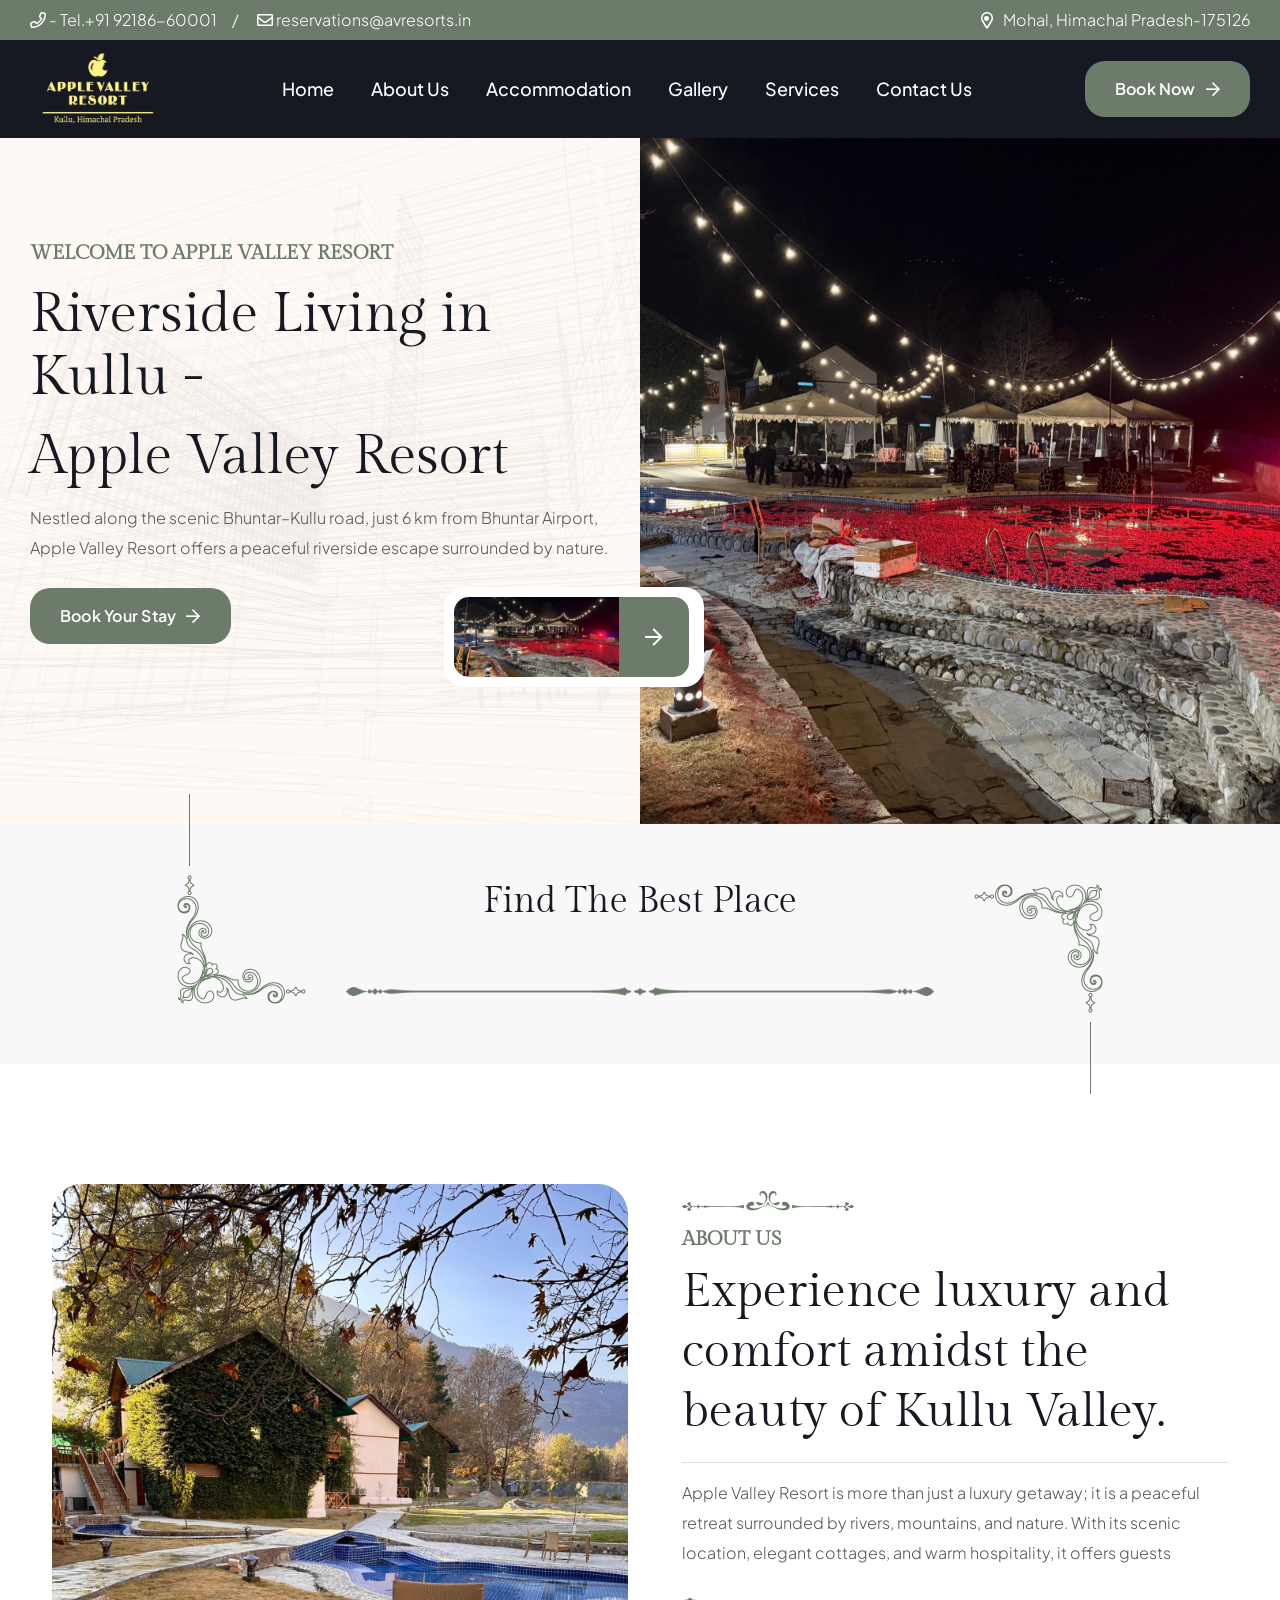
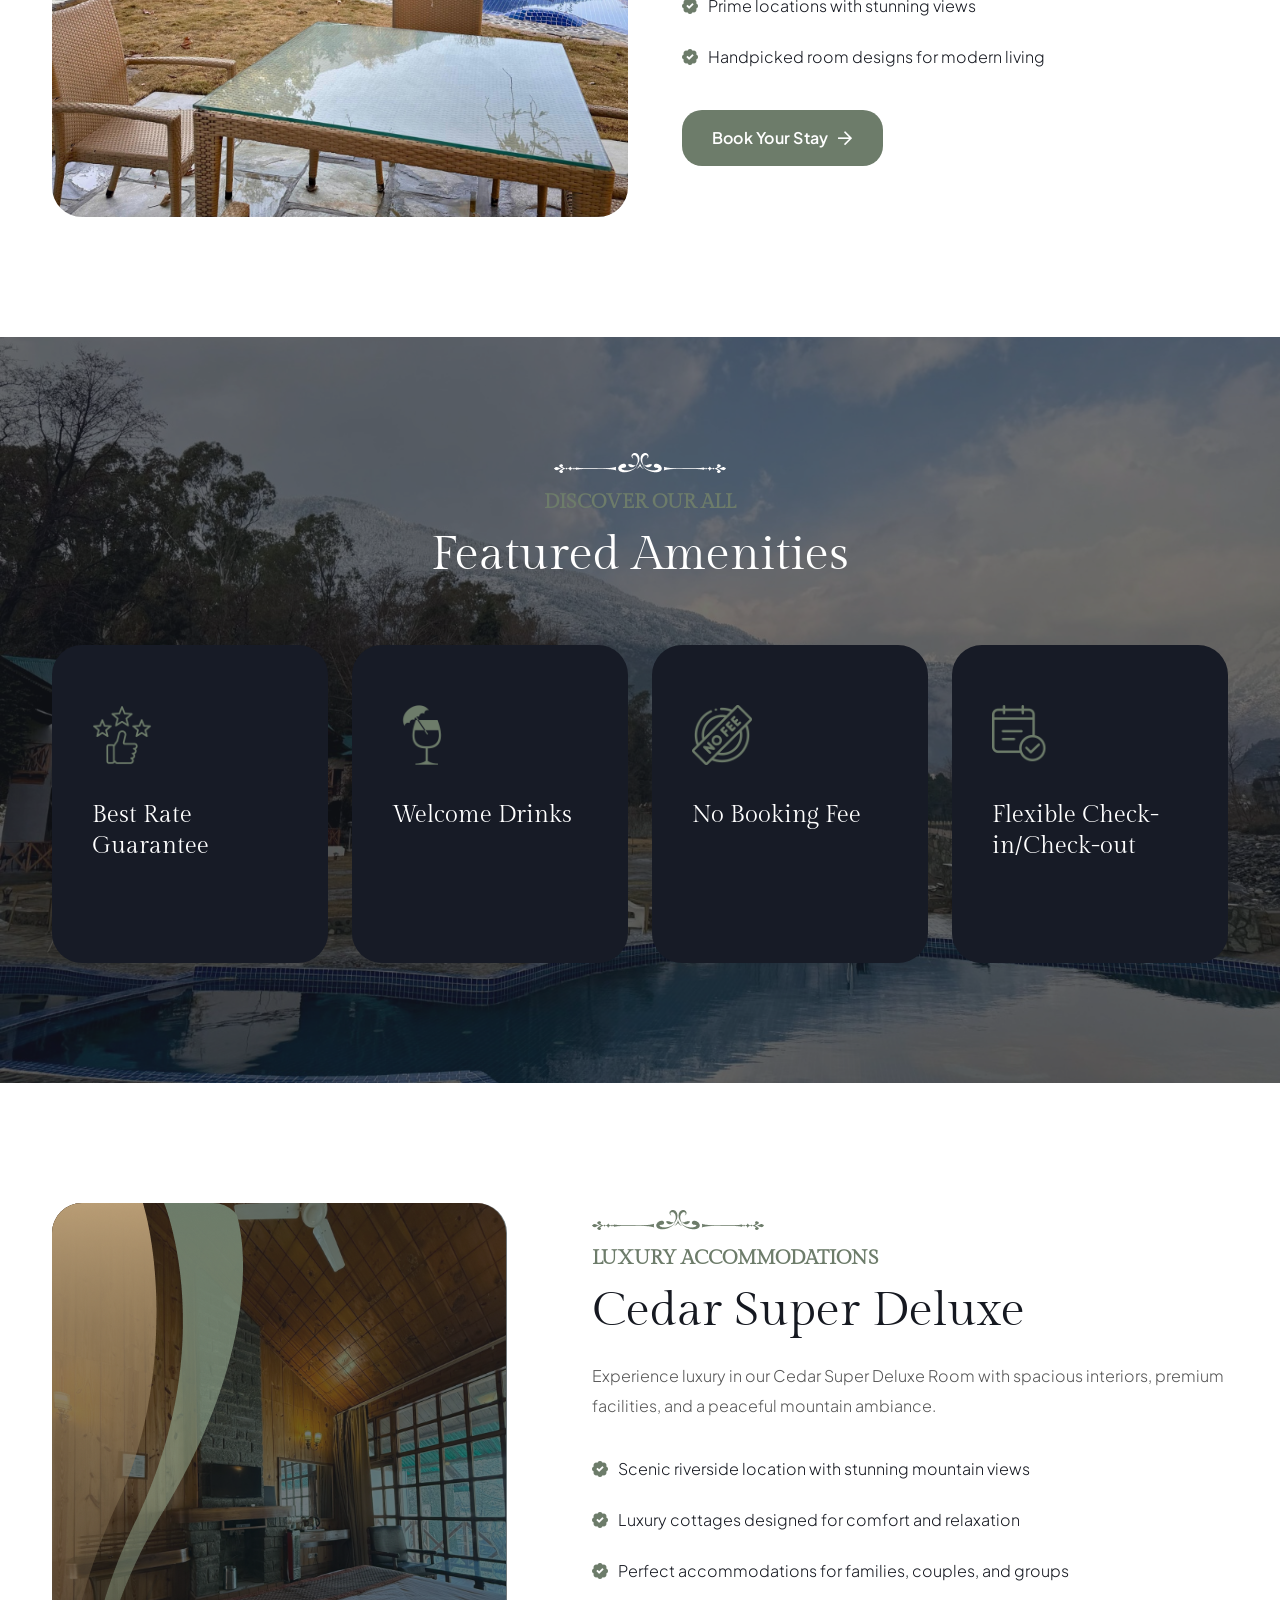
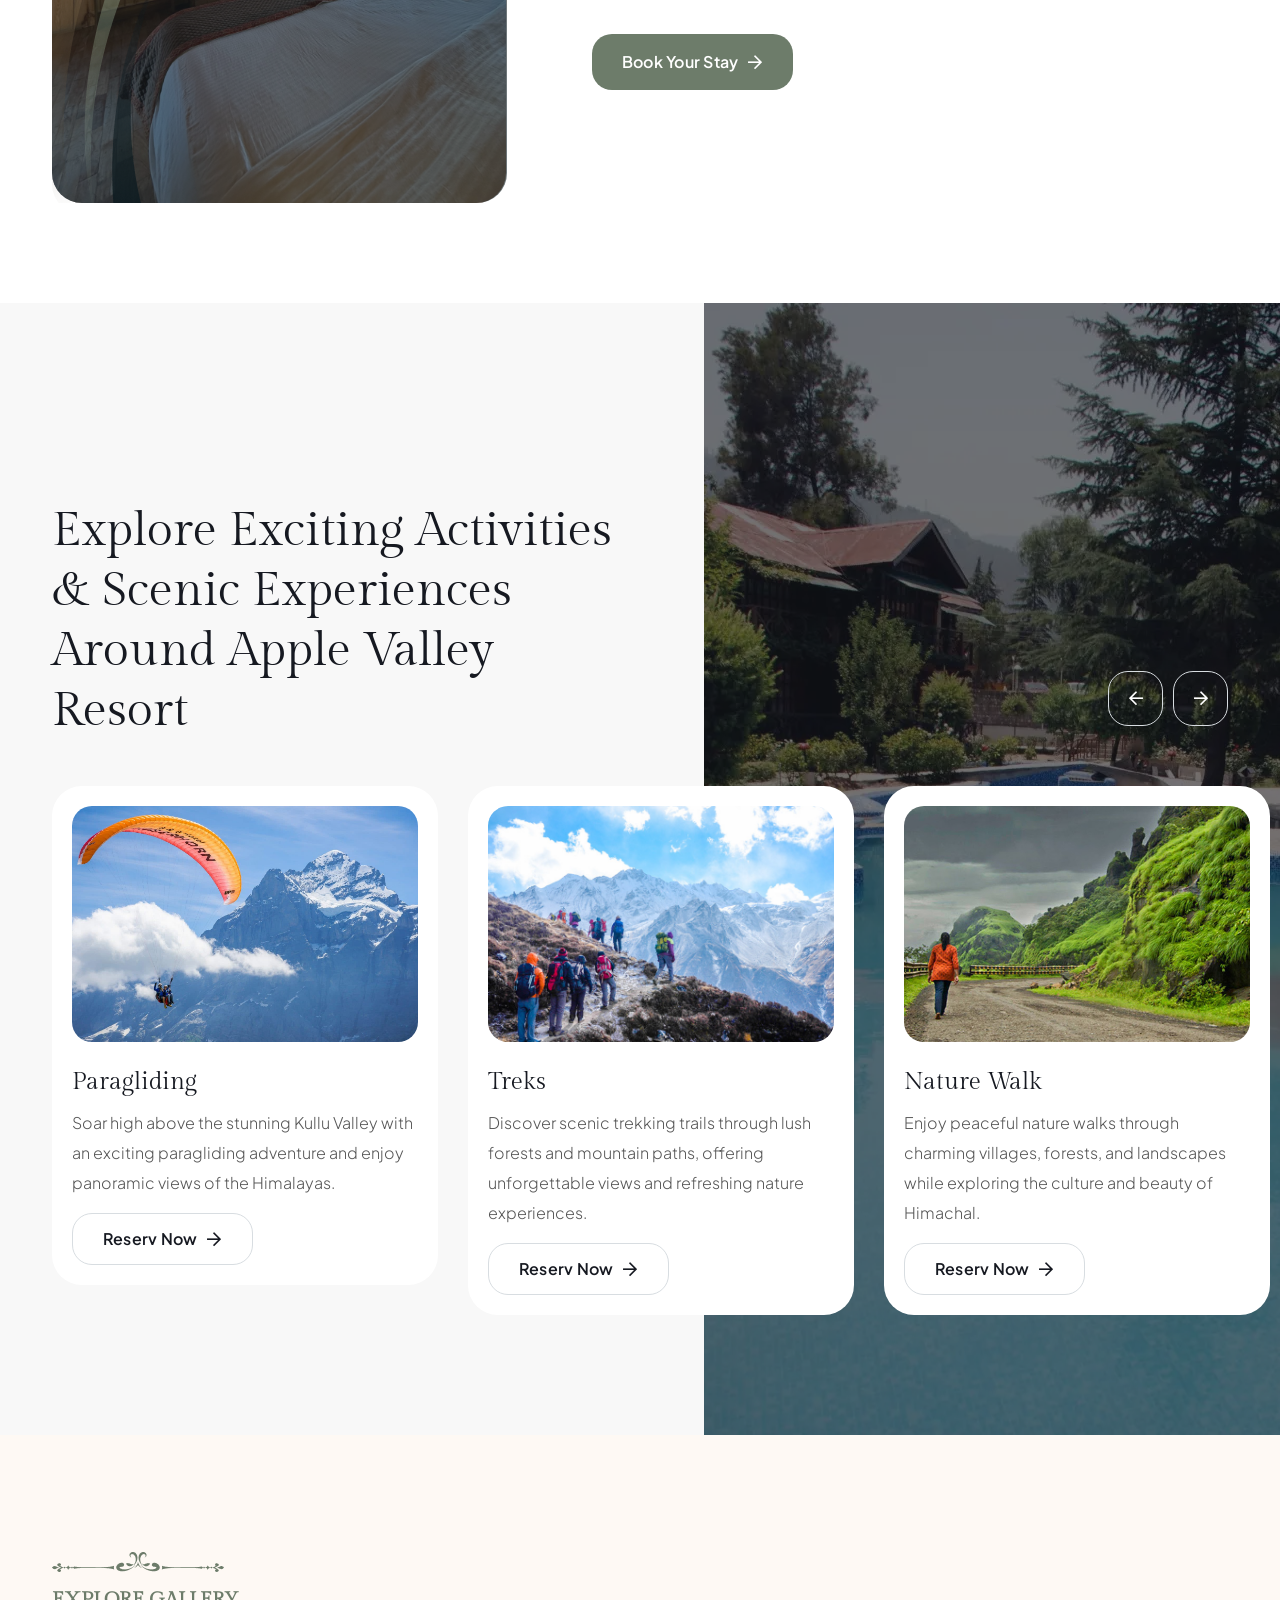
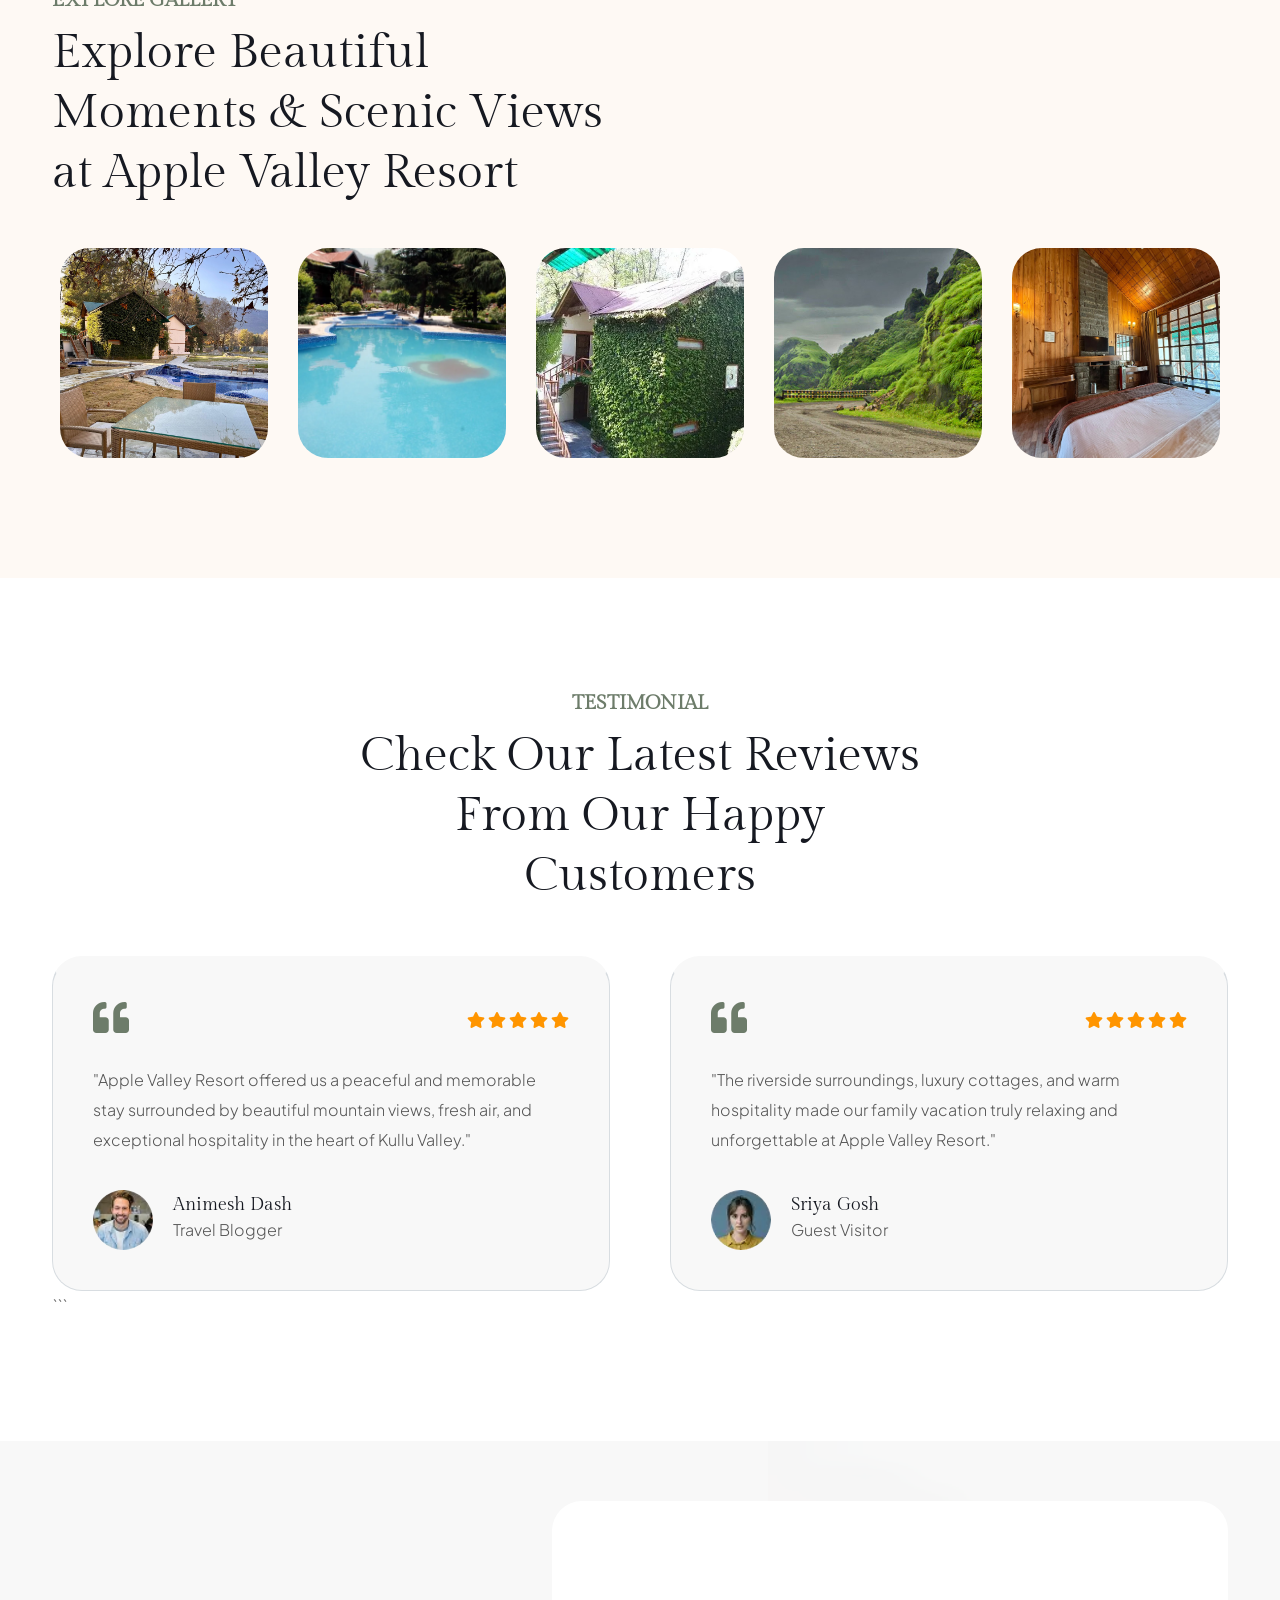
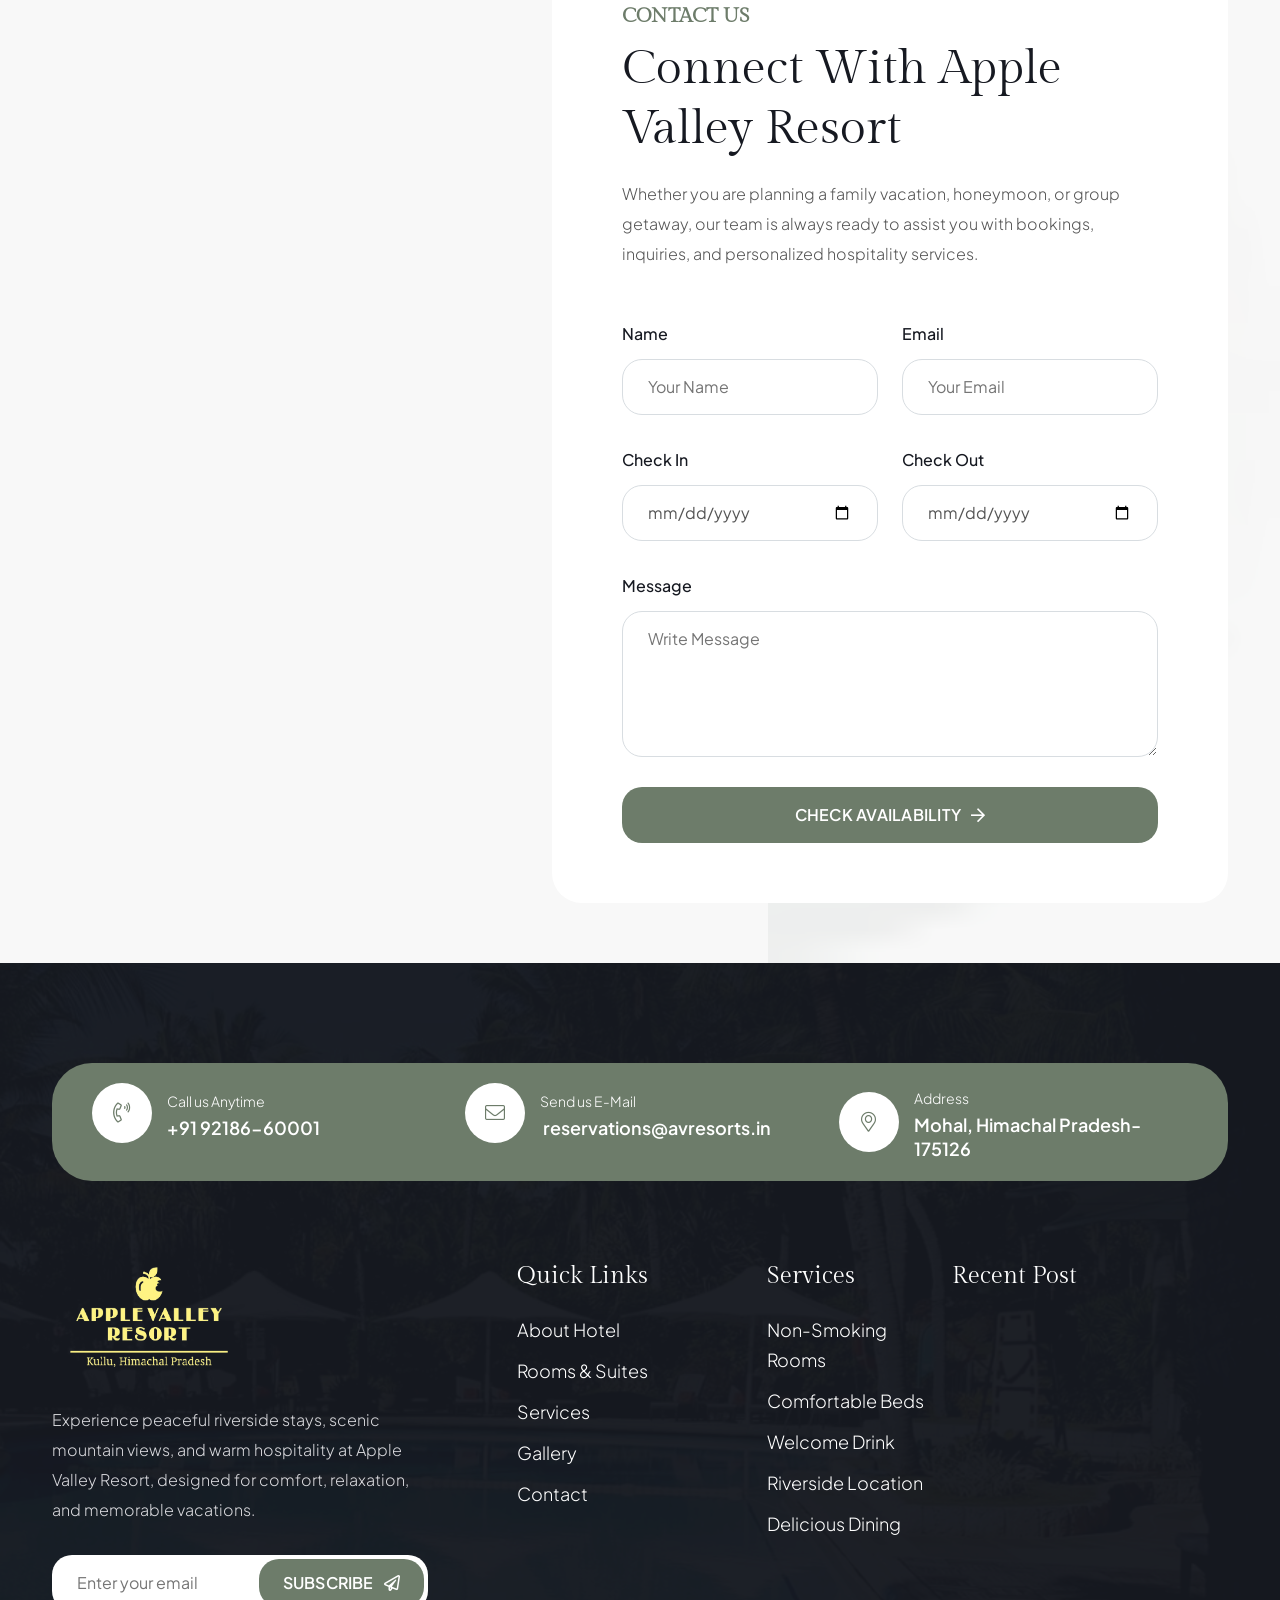
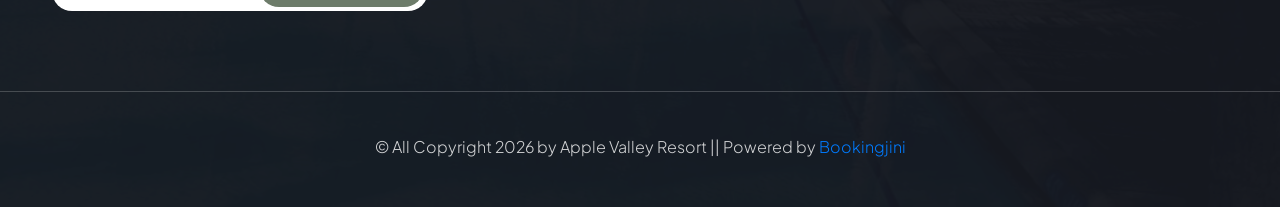
==== commit aedef239: "Fisrt Phase updation done" ====
--- a/index.html
+++ b/index.html
@@ -38,7 +38,7 @@
     <link rel="stylesheet" href="assets/css/spacings.css" />
     <!--====== Default css ======-->
     <link rel="stylesheet" href="assets/css/style.css" />
-        <style>
+    <style>
       .header-navigation {
         background-color: #161921 !important;
       }
@@ -56,32 +56,74 @@
         background-color: #ffffff;
       }
 
-
-
-
-
       @media screen and (max-width: 1199.98px) {
-    .header-navigation .theme-nav-menu.menu-on {
-        background: #161921;
-
-    }}
-    @media (max-width: 1650px) {
-    .luxivo-search_one .luxivo-search-wrapper .shape.shape-two {
-        right: 125px;
-    }
-}
-@media (max-width: 1650px) {
-    .luxivo-search_one .luxivo-search-wrapper .shape.shape-one {
-        left: 125px;
-    }
-}
+        .header-navigation .theme-nav-menu.menu-on {
+          background: #161921;
+        }
+      }
+      @media (max-width: 1650px) {
+        .luxivo-search_one .luxivo-search-wrapper .shape.shape-two {
+          right: 125px;
+        }
+      }
+      @media (max-width: 1650px) {
+        .luxivo-search_one .luxivo-search-wrapper .shape.shape-one {
+          left: 125px;
+        }
+      }
+    </style>
+    <style>
+      /* Static Featured Amenities */
+      .luxivo-features_one .row.g-4 {
+        row-gap: 30px;
+      }
+
+      .luxivo-feature-item.style-one {
+        height: 100%;
+        min-height: 420px;
+        background: #171b26;
+        border-radius: 30px;
+        padding: 60px 40px;
+        transition: 0.35s ease;
+        overflow: hidden;
+      }
+
+      .luxivo-feature-item.style-one:hover {
+        background: #88927d;
+        transform: translateY(-10px);
+      }
+
+      .luxivo-feature-item.style-one .icon {
+        margin-bottom: 35px;
+      }
+
+      .luxivo-feature-item.style-one .icon img {
+        width: 60px;
+        height: 60px;
+      }
+
+      .luxivo-feature-item.style-one h4 {
+        color: #fff;
+        margin-bottom: 20px;
+      }
+
+      .luxivo-feature-item.style-one p {
+        color: #fff;
+        opacity: 0.9;
+      }
+
+      .luxivo-feature-item.style-one .content h4:after {
+        background: rgba(154, 45, 45, 0) !important;
+      }
+
+      .luxivo-feature-item.style-one {
+        min-height: 273px;
+      }
     </style>
   </head>
   <body>
     <!-- <script src="header.js"></script> -->
     <!--======  Smooth Wrapper  ======-->
-
-
 
     <!--=== Start  Header Area  ===-->
     <header class="header-area header-two">
@@ -167,7 +209,9 @@
               </nav>
               <!--=== Nav Button ===-->
               <div class="theme-nav-button mt-20 d-block d-md-none">
-                <a  href="https://applevalleyresorts.bookingjini.in/" class="theme-btn style-one"
+                <a
+                  href="https://applevalleyresorts.bookingjini.in/"
+                  class="theme-btn style-one"
                   >Get A Quote<i class="far fa-arrow-right"></i
                 ></a>
               </div>
@@ -182,7 +226,9 @@
                     <a href="#"><i class="fab fa-twitter text-white"></i></a>
                   </li>
                   <li>
-                    <a href="#"><i class="fab fa-linkedin-in text-white"></i></a>
+                    <a href="#"
+                      ><i class="fab fa-linkedin-in text-white"></i
+                    ></a>
                   </li>
                   <li>
                     <a href="#"><i class="fab fa-youtube text-white"></i></a>
@@ -210,7 +256,6 @@
       </div>
     </header>
     <!--=== End  Header Area  ===-->
-
 
     <main>
       <!--======  Start Hero Section  ======-->
@@ -318,7 +363,6 @@
                       >Book Your Stay<i class="far fa-arrow-right"></i
                     ></a>
                   </div>
-    
                 </div>
               </div>
             </div>
@@ -352,21 +396,21 @@
             <div class="row">
               <div class="col-lg-12">
                 <!-- Text Box -->
-                <div class="text-box text-center ">
+                <div class="text-box text-center">
                   <h3 class="mb-20">Find The Best Place</h3>
                 </div>
               </div>
             </div>
             <!-- Luxivo Form -->
-          
-<!-- Start BookingJini Website Widget -->
-<script
-  id="bookingjini-website-widget-script"
-  src="https://be-alpha.bookingjini.com/website-widget.js?hotel_id=1583&widget_type=horizontal&theme_color=%236d7c6a&company_id=1643&redirect_base_url=https%3A%2F%2Fapplevalleyresorts.bookingjini.in&open_be_new_window=1&widget_status=1"
-  async defer
-></script>
-<!-- End BookingJini Website Widget -->
-    
+
+            <!-- Start BookingJini Website Widget -->
+            <script
+              id="bookingjini-website-widget-script"
+              src="https://be-alpha.bookingjini.com/website-widget.js?hotel_id=1583&widget_type=horizontal&theme_color=%236d7c6a&company_id=1643&redirect_base_url=https%3A%2F%2Fapplevalleyresorts.bookingjini.in&open_be_new_window=1&widget_status=1"
+              async
+              defer
+            ></script>
+            <!-- End BookingJini Website Widget -->
           </div>
         </div>
       </section>
@@ -389,9 +433,6 @@
                     alt="about image"
                   />
                 </div>
-          
-             
-
               </div>
             </div>
             <div class="col-xl-6 col-lg-9">
@@ -505,145 +546,68 @@
         <div class="container">
           <div class="row justify-content-center">
             <div class="col-xl-6">
-              <!-- Section Title -->
               <div class="section-title text-white text-center mb-60">
-                <span
-                  class="line d-block mb-10"
-                  data-aos="fade-up"
-                  data-aos-duration="800"
-                  ><img
+                <span class="line d-block mb-10">
+                  <img
                     src="assets/images/home-one/gallery/d-line-wt.png"
                     alt="line"
-                /></span>
-                <span
-                  class="sub-title"
-                  data-aos="fade-up"
-                  data-aos-duration="1000"
-                  >Discover our All</span
-                >
-                <h2 data-aos="fade-up" data-aos-duration="1200">
-                  Featured Amenities
-                </h2>
-              </div>
-            </div>
-          </div>
-        </div>
-        <div class="container-fluid">
-          <div
-            class="features-slider"
-            data-aos="fade-up"
-            data-aos-duration="1000"
-          >
-            <div class="luxivo-feature-item style-one">
-              <div class="icon">
-                <img
-                  src="assets/images/icons/doctor-on-call.png"
-                  alt="Doctor on Call"
-                  style="width: 60px; height: 60px"
-                />
-              </div>
-              <div class="content">
-                <h4>Doctor on Call</h4>
-                <p>
-                  Medical assistance available anytime.
-                </p>
-              </div>
-            </div>
-            <div class="luxivo-feature-item style-one">
-              <div class="icon">
-              <img
-                  src="assets/images/icons/clothes.png"
-                  alt="Doctor on Call"
-                  style="width: 60px; height: 60px"
-                />
-              </div>
-              <div class="content">
-                <h4>Hangers</h4>
-                <p>
-                  Clothing hangers for your convenience.
-                </p>
-              </div>
-            </div>
-            <div class="luxivo-feature-item style-one">
-              <div class="icon">
-          <img
-                  src="assets/images/icons/hot-water.png"
-                  alt="Doctor on Call"
-                  style="width: 60px; height: 60px"
-                />
-              </div>
-              <div class="content">
-                <h4>Hot Water</h4>
-                <p>
-                  Enjoy uninterrupted hot water facilities throughout your stay.
-                </p>
-              </div>
-            </div>
-            <div class="luxivo-feature-item style-one">
-              <div class="icon">
-                <img
-                  src="assets/images/icons/antiseptic.png"
-                  alt="Doctor on Call"
-                  style="width: 60px; height: 60px"
-                />
-              </div>
-              <div class="content">
-                <h4>Sanitizers</h4>
-                <p>
-                  Hand sanitizers available to ensure hygiene and cleanliness.
-                </p>
-              </div>
-            </div>
-            <div class="luxivo-feature-item style-one">
-              <div class="icon">
-                    <img
-                  src="assets/images/icons/cooling.png"
-                  alt="Doctor on Call"
-                  style="width: 60px; height: 60px"
-                />
-              </div>
-              <div class="content">
-                <h4>Fan</h4>
-                <p>Additional fan facility available for enhanced comfort.</p>
-              </div>
-            </div>
-            <div class="luxivo-feature-item style-one">
-              <div class="icon">
-                 <img
-                  src="assets/images/icons/mirror.png"
-                  alt="Doctor on Call"
-                  style="width: 60px; height: 60px"
-                />
-              </div>
-              <div class="content">
-                <h4>Mirror</h4>
-                <p>Well-placed mirrors available for your convenience.</p>
-              </div>
-            </div>
-            <div class="luxivo-feature-item style-one">
-              <div class="icon">
-                    <img
-                  src="assets/images/icons/bed-sheets.png"
-                  alt="Doctor on Call"
-                  style="width: 60px; height: 60px"
-                />
-              </div>
-              <div class="content">
-                <h4>Blanket</h4>
-                <p>
-                  Clean and comfortable blankets provided for a restful stay.
-                </p>
-              </div>
-            </div>
-
-           
-
-          <!-- Arrows -->
-          <div
-            class="features-arrows mt-60"
-            data-aos="fade-up"
-            data-aos-duration="1200"
-          ></div>
+                  />
+                </span>
+                <span class="sub-title">Discover our All</span>
+                <h2>Featured Amenities</h2>
+              </div>
+            </div>
+          </div>
+
+          <div class="row g-4 justify-content-center">
+            <div class="col-lg-3 col-md-6">
+              <div class="luxivo-feature-item style-one">
+                <div class="icon">
+                  <img src="assets/images/icons/rating.png" alt="" width="60" />
+                </div>
+                <div class="content">
+                  <h4 class="h4-after">Best Rate Guarantee</h4>
+                </div>
+              </div>
+            </div>
+
+            <div class="col-lg-3 col-md-6">
+              <div class="luxivo-feature-item style-one">
+                <div class="icon">
+                  <img src="assets/images/icons/drink.png" alt="" width="60" />
+                </div>
+                <div class="content">
+                  <h4 class="h4-after">Welcome Drinks</h4>
+                </div>
+              </div>
+            </div>
+
+            <div class="col-lg-3 col-md-6">
+              <div class="luxivo-feature-item style-one">
+                <div class="icon">
+                  <img src="assets/images/icons/no-fee.png" alt="" width="60" />
+                </div>
+                <div class="content">
+                  <h4 class="h4-after">No Booking Fee</h4>
+                </div>
+              </div>
+            </div>
+
+            <div class="col-lg-3 col-md-6">
+              <div class="luxivo-feature-item style-one">
+                <div class="icon">
+                  <img
+                    src="assets/images/icons/calendar.png"
+                    alt=""
+                    width="60"
+                  />
+                </div>
+                <div class="content">
+                  <h4 class="h4-after">Flexible Check-in/Check-out</h4>
+                </div>
+              </div>
+            </div>
+          </div>
         </div>
       </section>
       <!--======  End Features Section  ======-->
@@ -1134,59 +1098,6 @@
       </section>
       <!--======  End Instagram Section  ======-->
 
-
-
-      <section class="luxivo-facilities_two bg_cover pt-80 pb-80" data-src="assets/images/apple-valley-imgs/apple-valley-resort.jpg" style="background-image: url(&quot;assets/images/apple-valley-imgs/apple-valley-resort.jpg&quot;);" id="why-book-direct">
-                <div class="container">
-                    <div class="row justify-content-center justify-content-xl-end">
-                        <div class="col-xl-6 col-lg-8 col-md-10">
-                            <div class="facilities-wrapper">
-                                <div class="section-title">
-                                    <span class="line d-block mb-10 aos-init" data-aos="fade-up" data-aos-duration="800"><img src="assets/images/home-one/gallery/d-line.png" alt="line"></span>
-                                    <span class="sub-title aos-init" data-aos="fade-up" data-aos-duration="800">Hotel Service &amp; Facilities</span>
-                                    <h2 data-aos="fade-up" data-aos-duration="1000" class="aos-init">Book Direct Benefits</h2>
-                                </div>
-                                <div class="facilities-list">
-                                    <div class="luxivo-iconic-left-box style-five mb-30 aos-init" data-aos="fade-up" data-aos-duration="800">
-                                        <div class="icon">
-                                            <img src="assets/images/icons/rating.png" alt="icon" style="width: 40px; height: 40px;">
-                                        </div>
-                                        <div class="content">
-                                            <h4>Best Rate Guarantee</h4>
-                                        </div>
-                                    </div>
-                                    <div class="luxivo-iconic-left-box style-five mb-30 aos-init" data-aos="fade-up" data-aos-duration="1200">
-                                        <div class="icon">
-                                            <img src="assets/images/icons/drink.png" alt="icon" style="width: 40px; height: 40px;">
-                                        </div>
-                                        <div class="content">
-                                            <h4>Welcome Drinks</h4>
-                                        </div>
-                                    </div>
-                                    <div class="luxivo-iconic-left-box style-five mb-30 aos-init" data-aos="fade-up" data-aos-duration="1400">
-                                        <div class="icon">
-                                            <img src="assets/images/icons/no-fee.png" alt="icon" style="width: 40px; height: 40px;">
-                                        </div>
-                                        <div class="content">
-                                            <h4>No Booking Fee</h4>
-                                        </div>
-                                    </div>
-                                    <div class="luxivo-iconic-left-box style-five mb-30 aos-init" data-aos="fade-up" data-aos-duration="1600">
-                                        <div class="icon">
-                                            <img src="assets/images/icons/calendar.png" alt="icon" style="width: 40px; height: 40px;">
-                                        </div>
-                                        <div class="content">
-                                            <h4>Flexible Check-in/Check-out</h4>
-                                        </div>
-                                    </div>
-                                </div>
-                            </div>
-                        </div>
-                    </div>
-                </div>
-            </section>
-
-
       <!--======  Start Testimonial Section  ======-->
       <section class="luxivo-testimonial-one pt-110 pb-120">
         <div class="container">
@@ -1342,8 +1253,6 @@
         </div>
       </section>
       <!--======  End Testimonial Section  ======-->
-
-
 
       <!--======  Start Contact Section  ======-->
       <section class="luxivo-contact_one pt-60 pb-60" id="contact">
@@ -1506,7 +1415,31 @@
     <!--====== Common js ======-->
     <script src="assets/js/theme.js"></script>
 
-    <script src="float.js"></script>
-    
+    <!-- <script src="float.js"></script> -->
+    <!-- <script src="https://instant.bookingjini.com/widget.bundle.js"></script> -->
+    <!-- Start Instant Booking Widget-->
+    <!-- <script>
+      (function () {
+        const addElement = (tag, attributes, parent = document.body) => {
+          const element = document.createElement(tag);
+          Object.entries(attributes).forEach(([key, value]) =>
+            element.setAttribute(key, value),
+          );
+          parent.appendChild(element);
+          return element;
+        };
+
+        const rootWidget = addElement("div", {
+          id: "Mw31A3qlpySYe9FG",
+          hotelId: 1583,
+        });
+
+        const script = addElement("script", {
+          src: "https://instant.bookingjini.com/widget.bundle.js",
+          async: true,
+        });
+      })();
+    </script> -->
+    <!-- End Instant Booking Widget-->
   </body>
 </html>
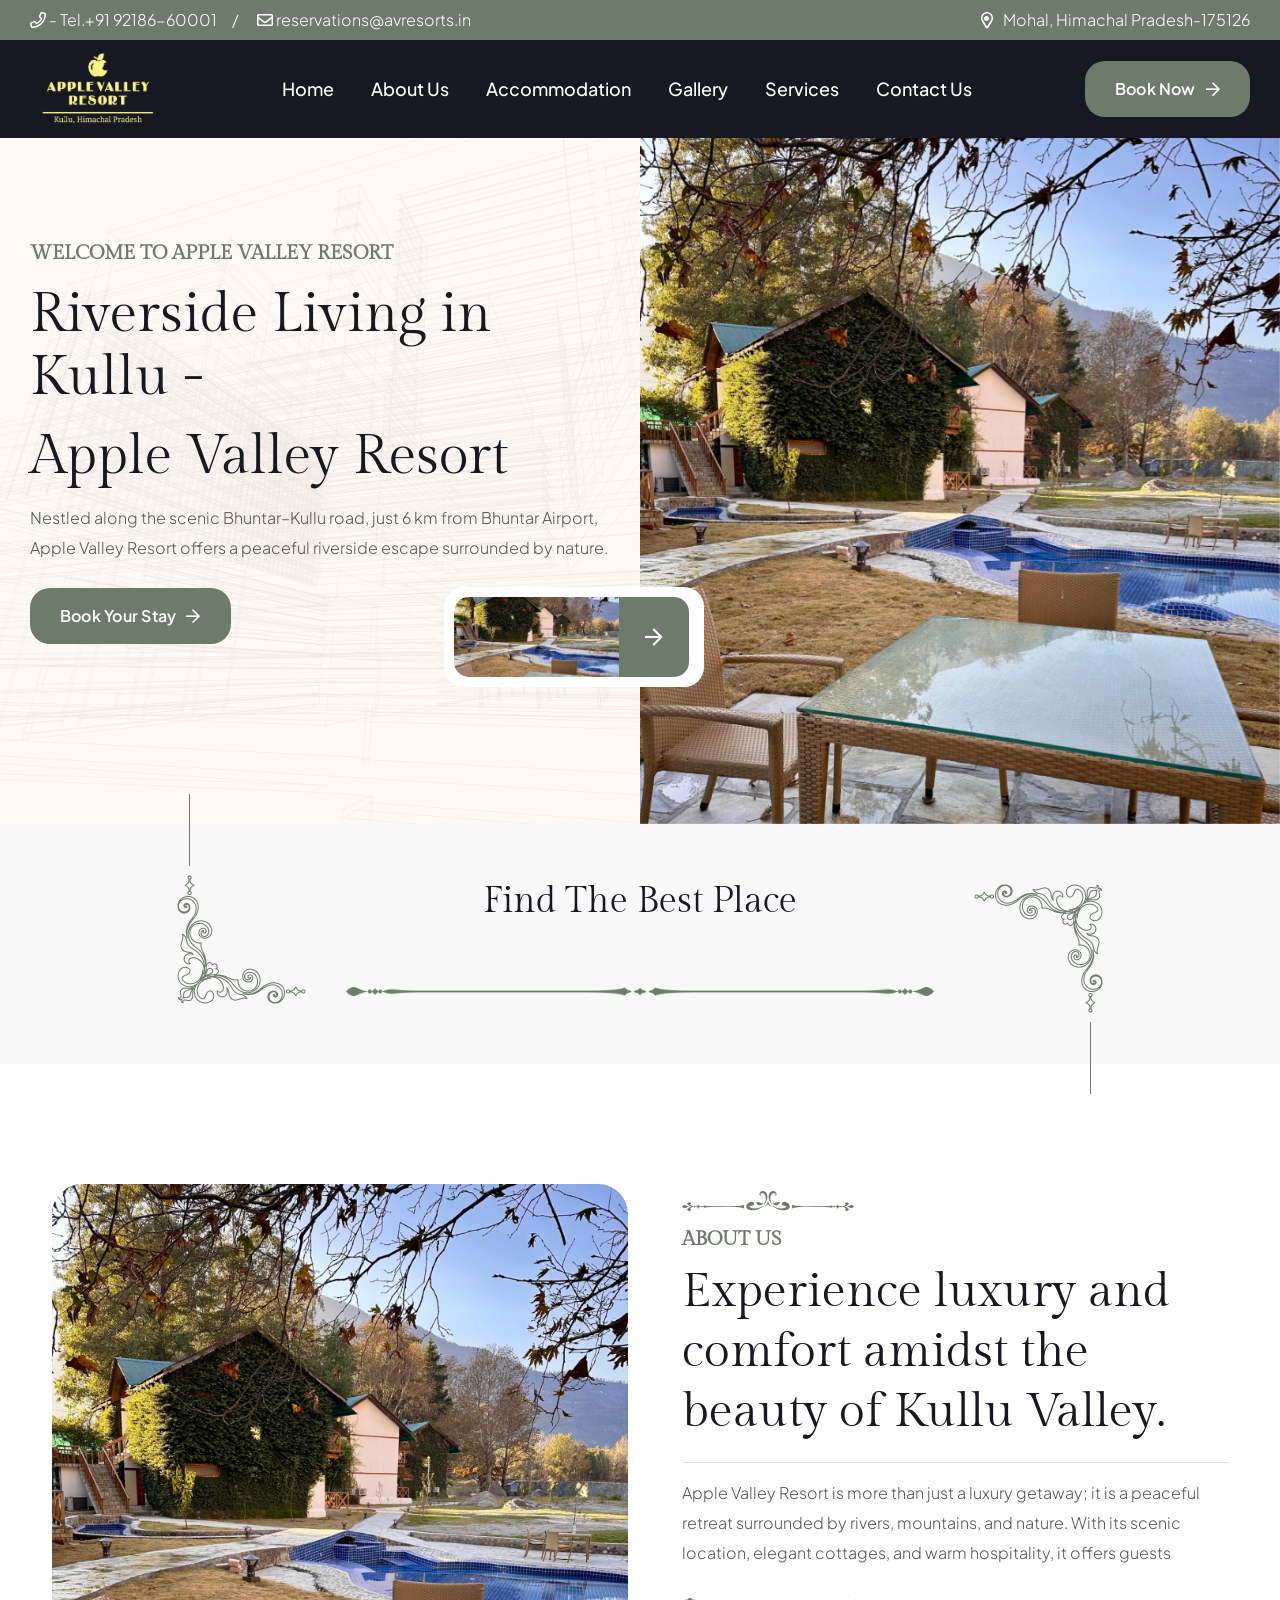
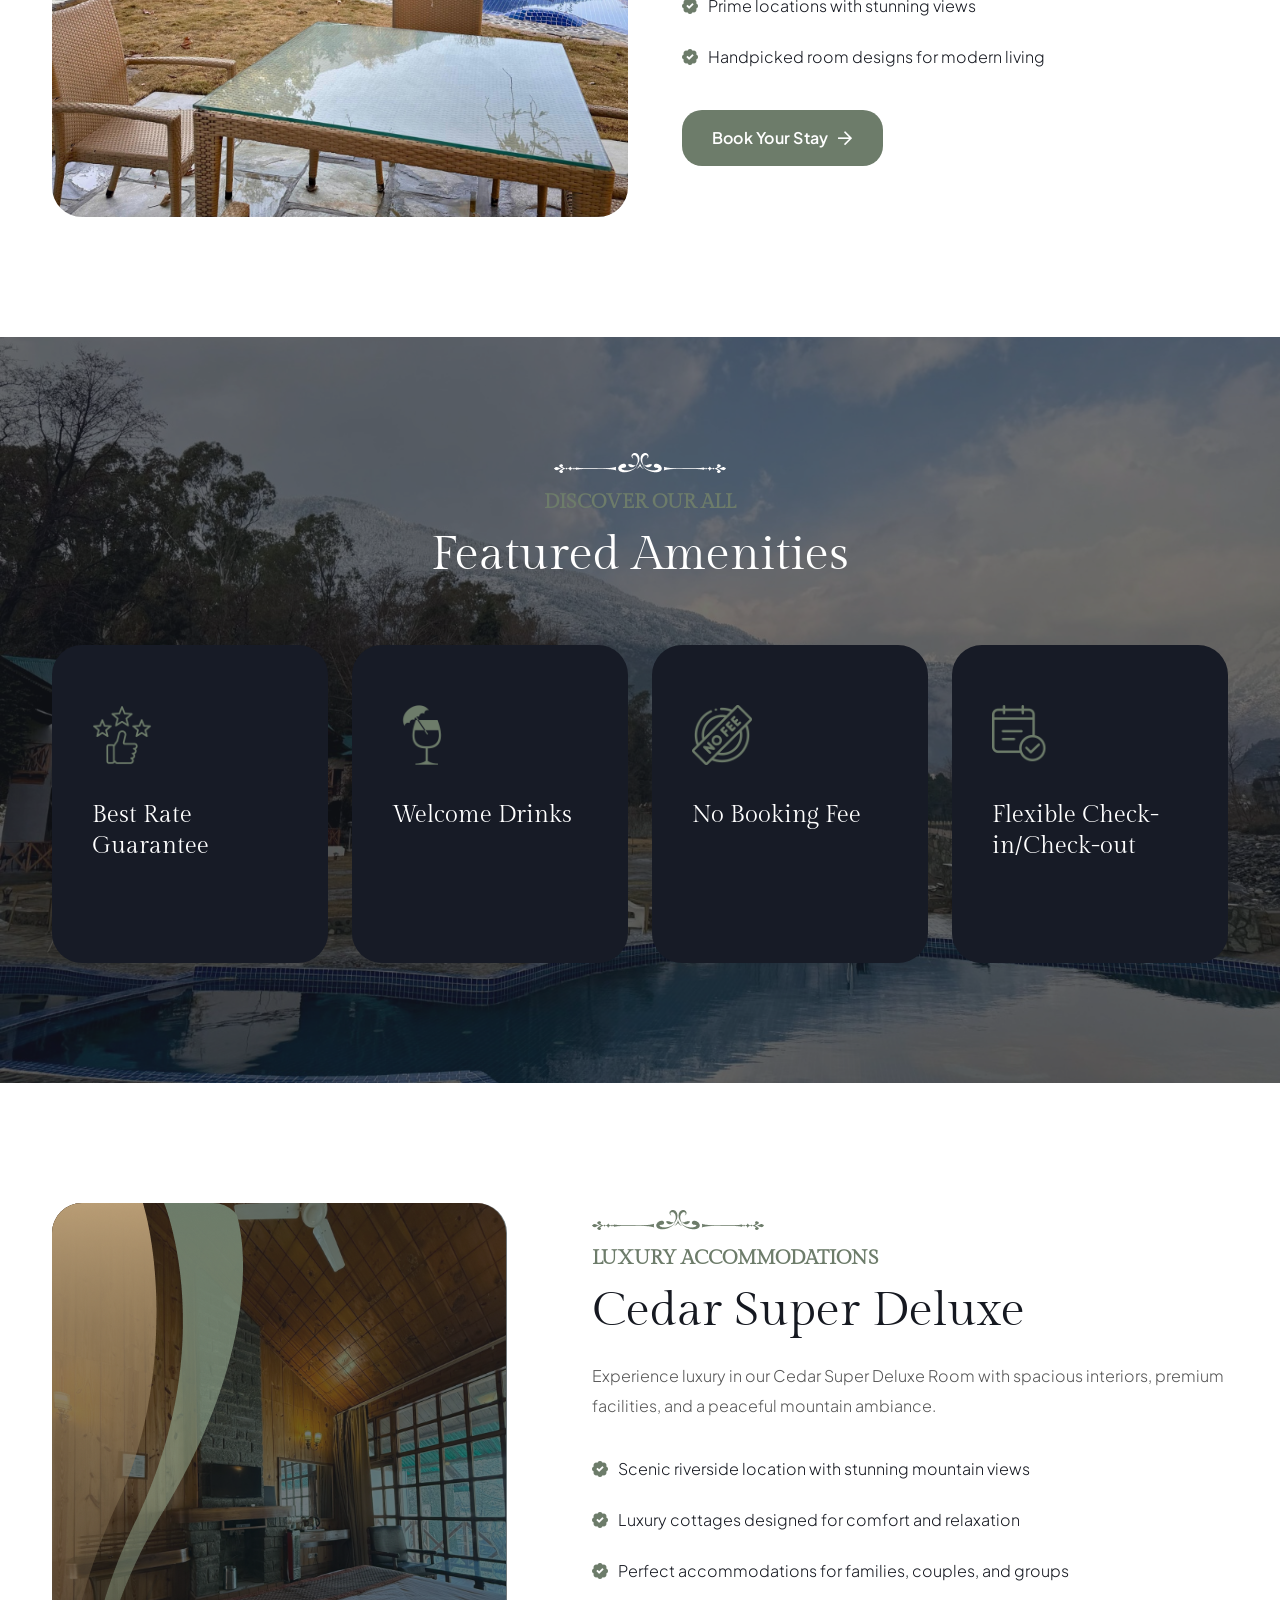
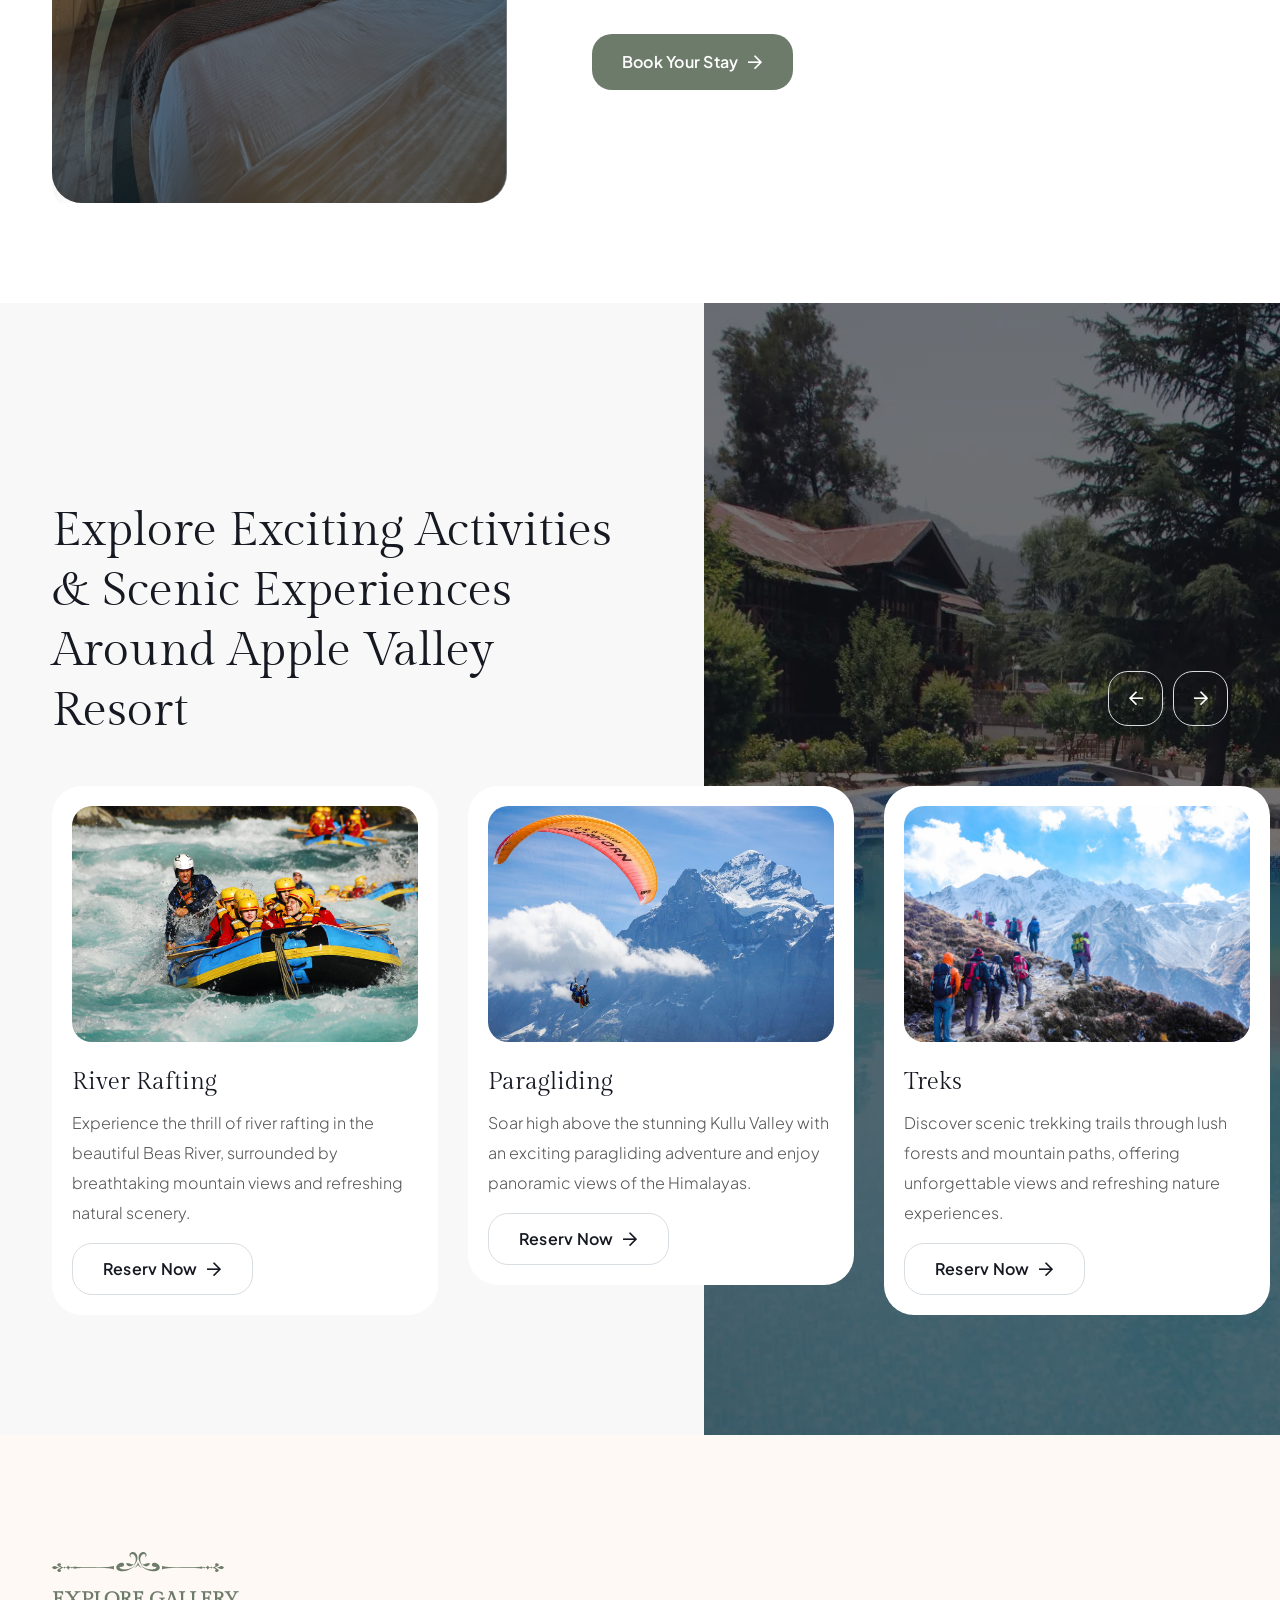
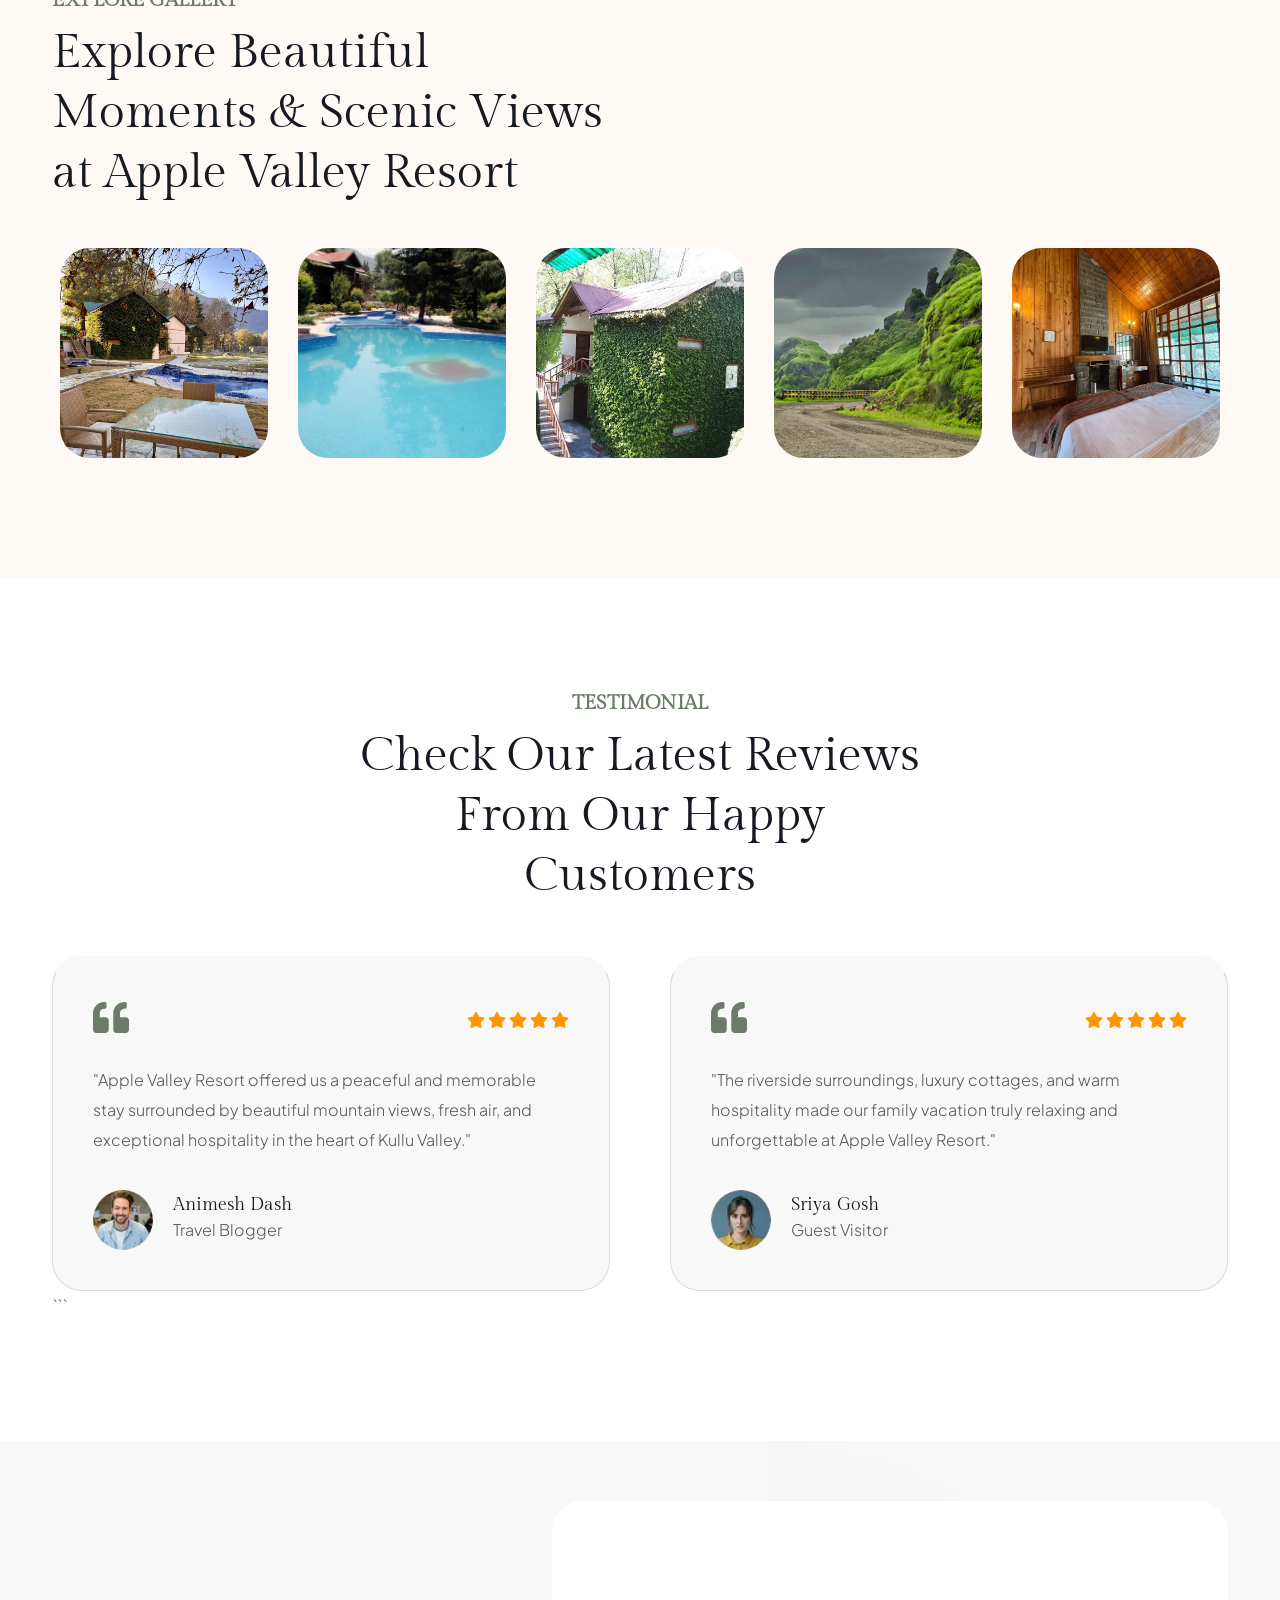
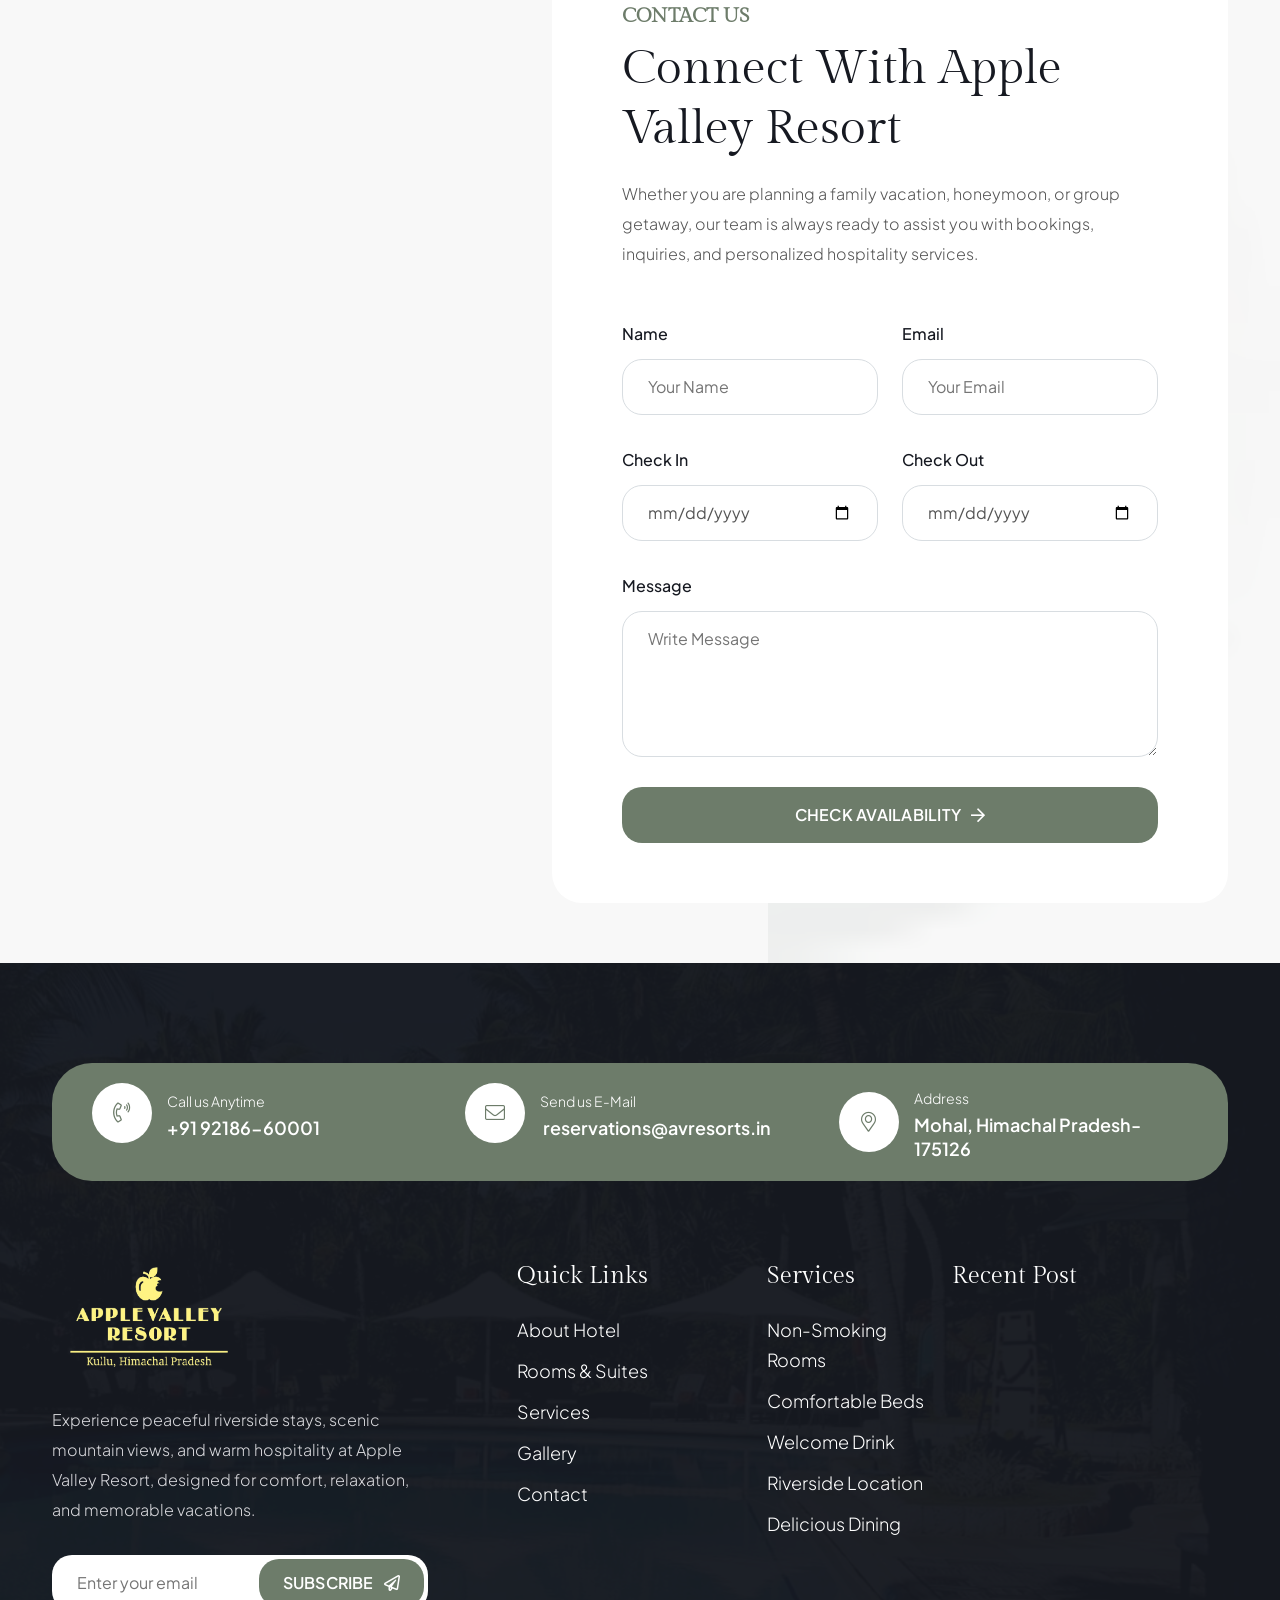
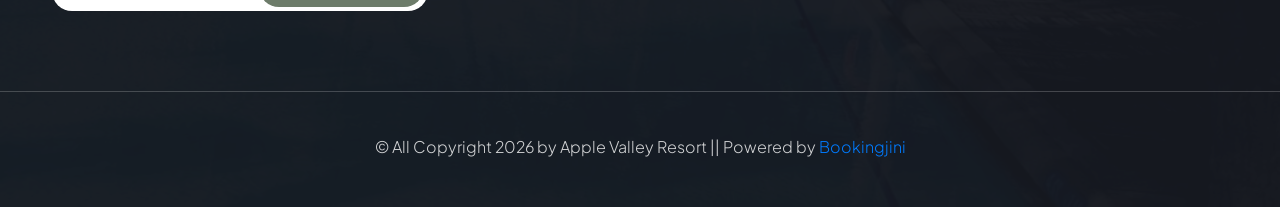
==== commit 00dfac2f: "Fisrt Phase updation done" ====
--- a/index.html
+++ b/index.html
@@ -1418,7 +1418,7 @@
     <!-- <script src="float.js"></script> -->
     <!-- <script src="https://instant.bookingjini.com/widget.bundle.js"></script> -->
     <!-- Start Instant Booking Widget-->
-    <!-- <script>
+    <script>
       (function () {
         const addElement = (tag, attributes, parent = document.body) => {
           const element = document.createElement(tag);
@@ -1439,7 +1439,7 @@
           async: true,
         });
       })();
-    </script> -->
+    </script>
     <!-- End Instant Booking Widget-->
   </body>
 </html>
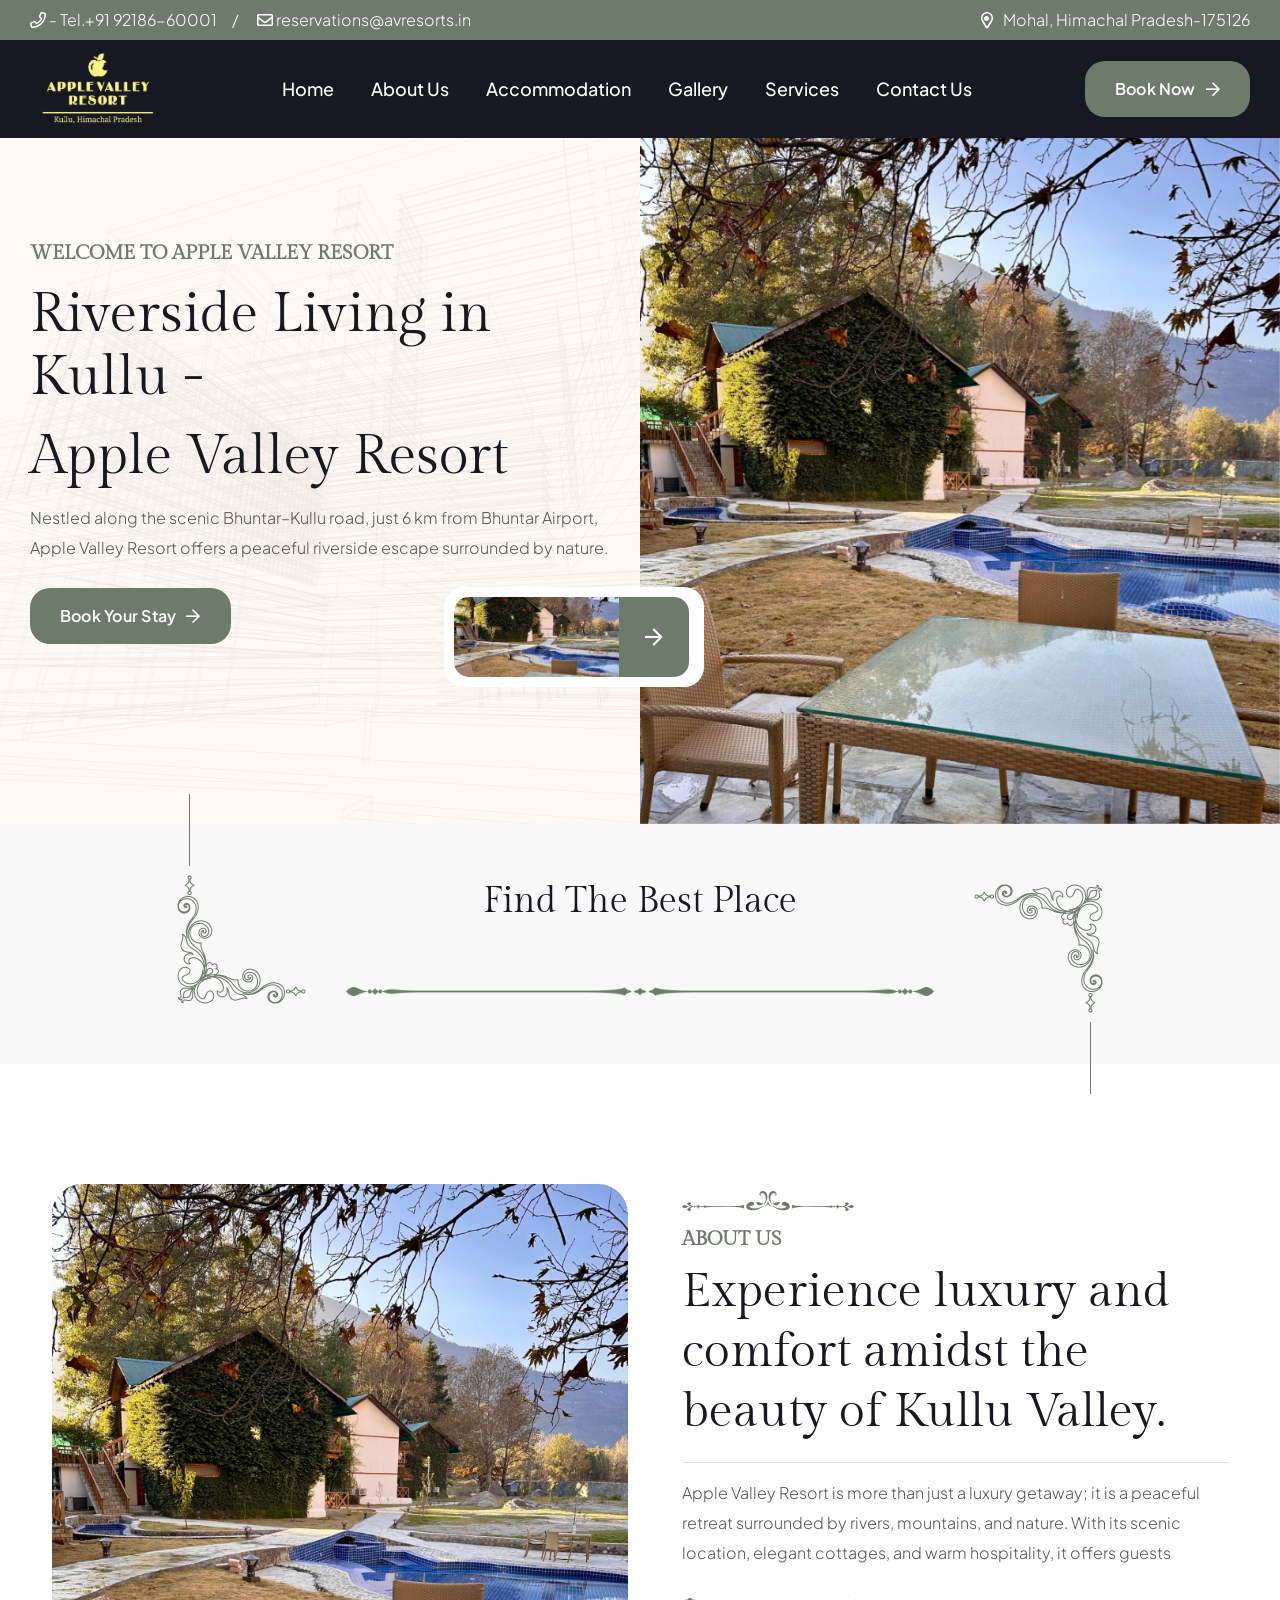
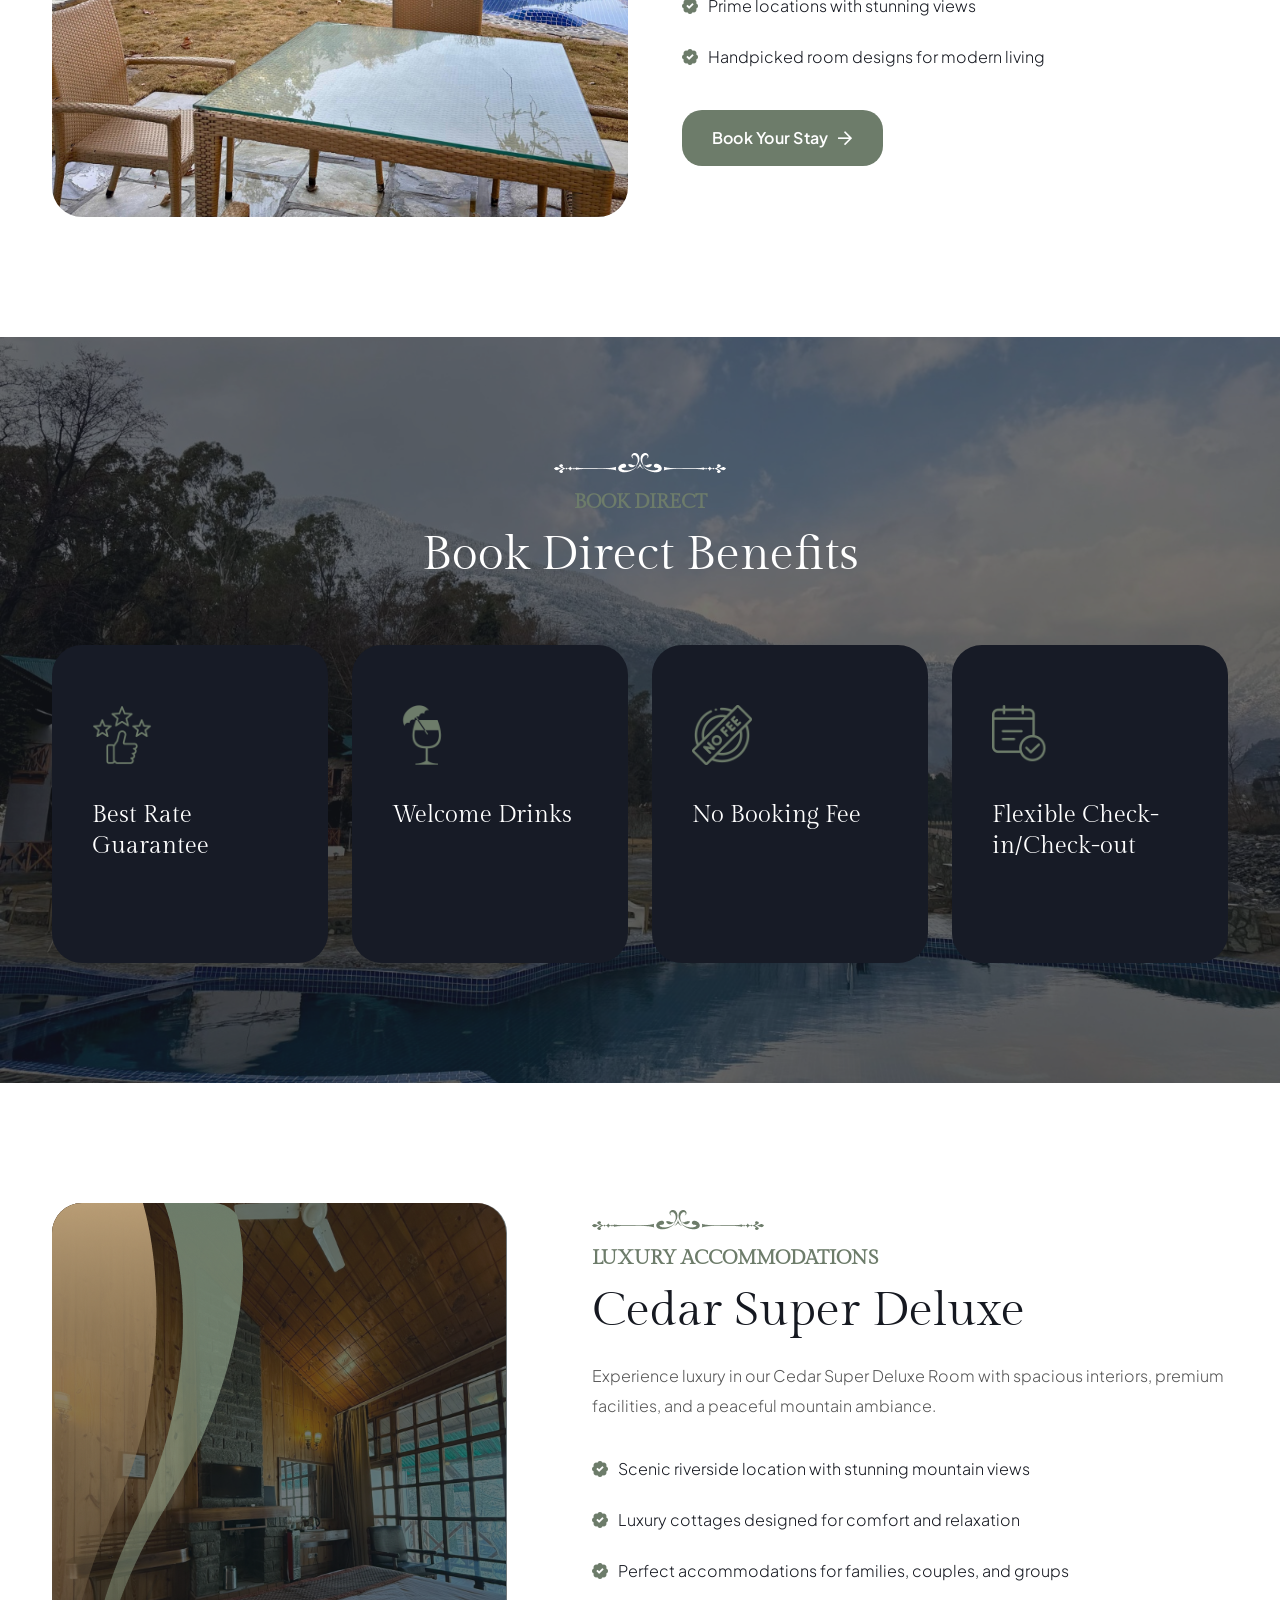
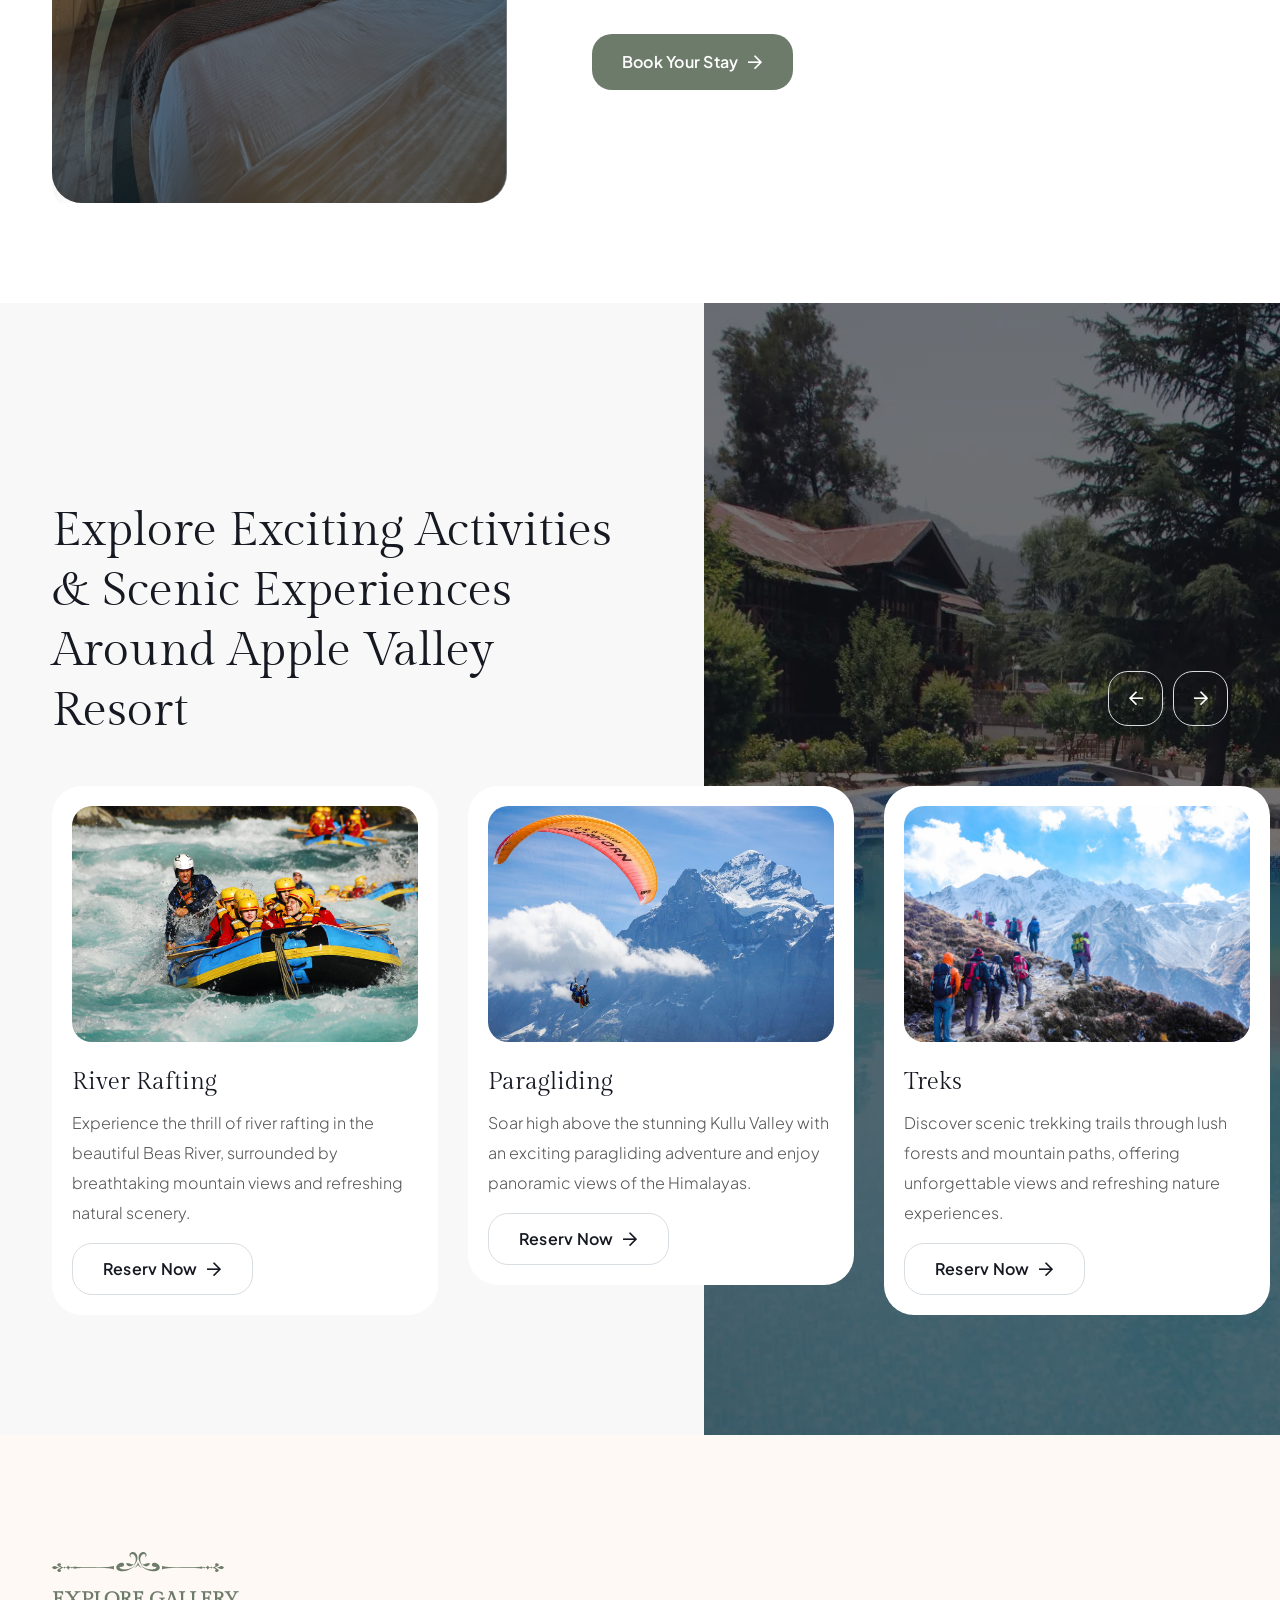
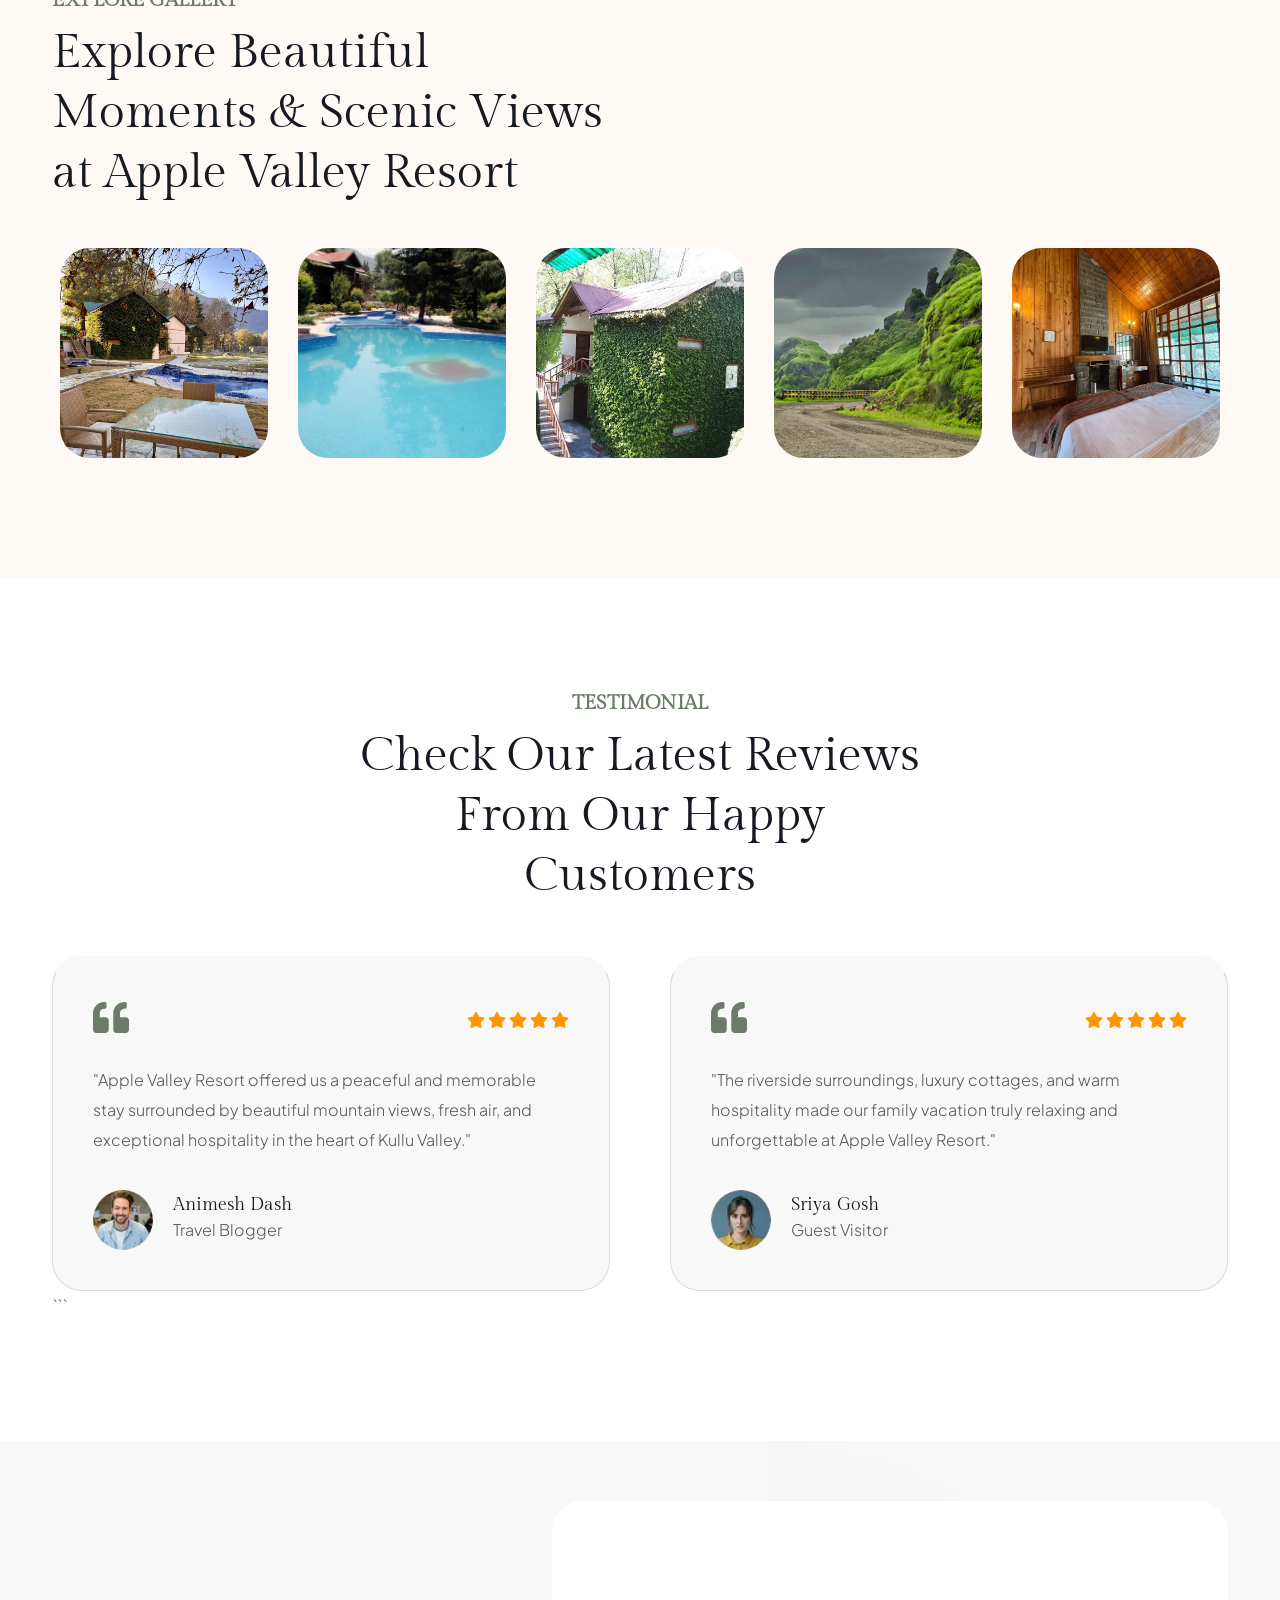
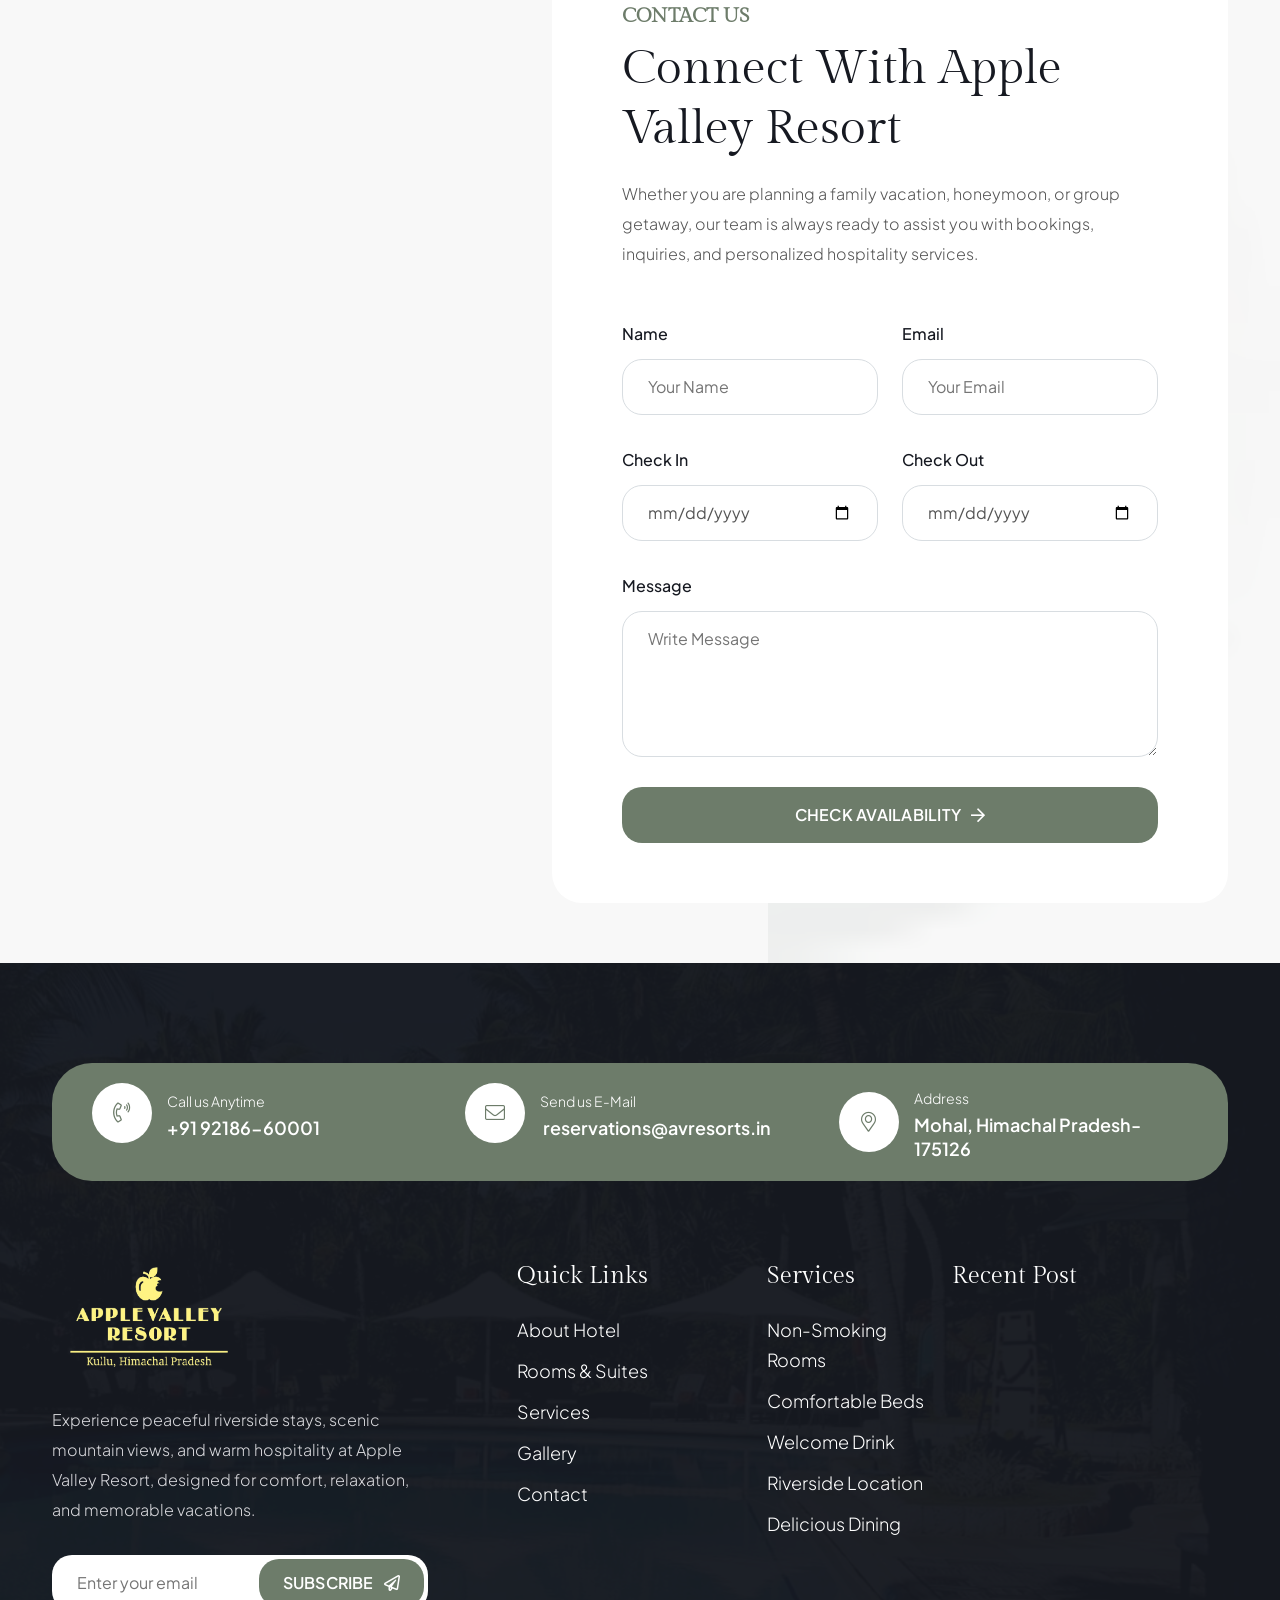
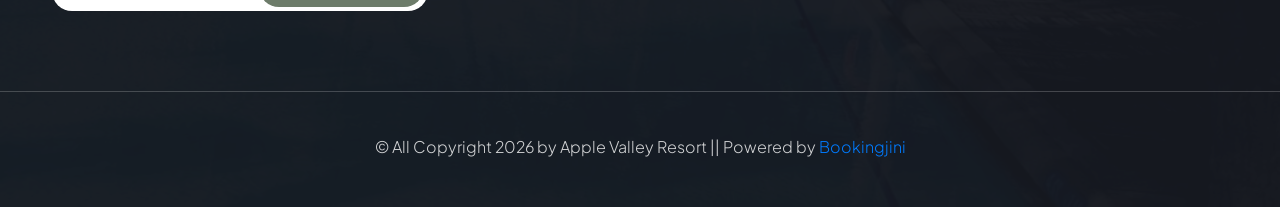
==== commit 1a79bb45: "Fisrt Phase updation done" ====
--- a/index.html
+++ b/index.html
@@ -553,8 +553,8 @@
                     alt="line"
                   />
                 </span>
-                <span class="sub-title">Discover our All</span>
-                <h2>Featured Amenities</h2>
+                <span class="sub-title">Book Direct</span>
+                <h2>Book Direct Benefits</h2>
               </div>
             </div>
           </div>
@@ -1418,7 +1418,7 @@
     <!-- <script src="float.js"></script> -->
     <!-- <script src="https://instant.bookingjini.com/widget.bundle.js"></script> -->
     <!-- Start Instant Booking Widget-->
-    <script>
+    <!-- <script>
       (function () {
         const addElement = (tag, attributes, parent = document.body) => {
           const element = document.createElement(tag);
@@ -1439,7 +1439,7 @@
           async: true,
         });
       })();
-    </script>
+    </script> -->
     <!-- End Instant Booking Widget-->
   </body>
 </html>
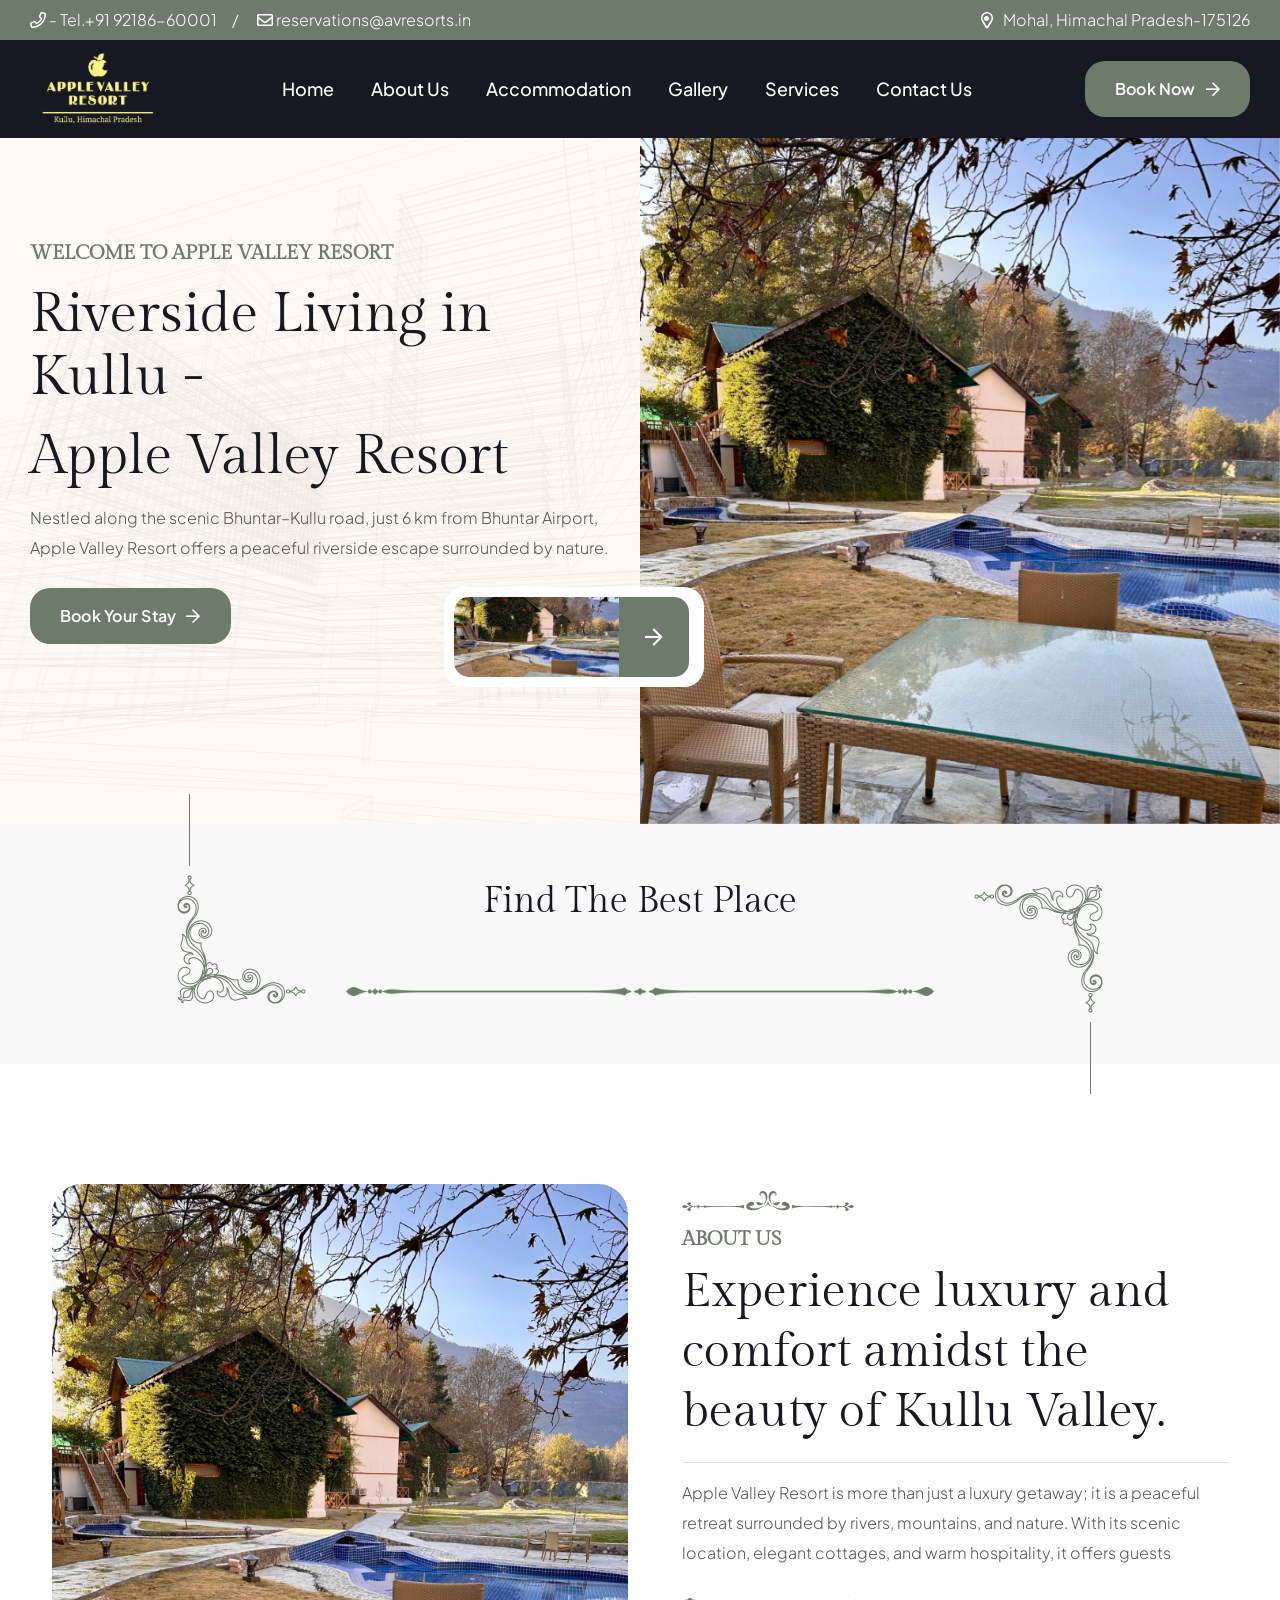
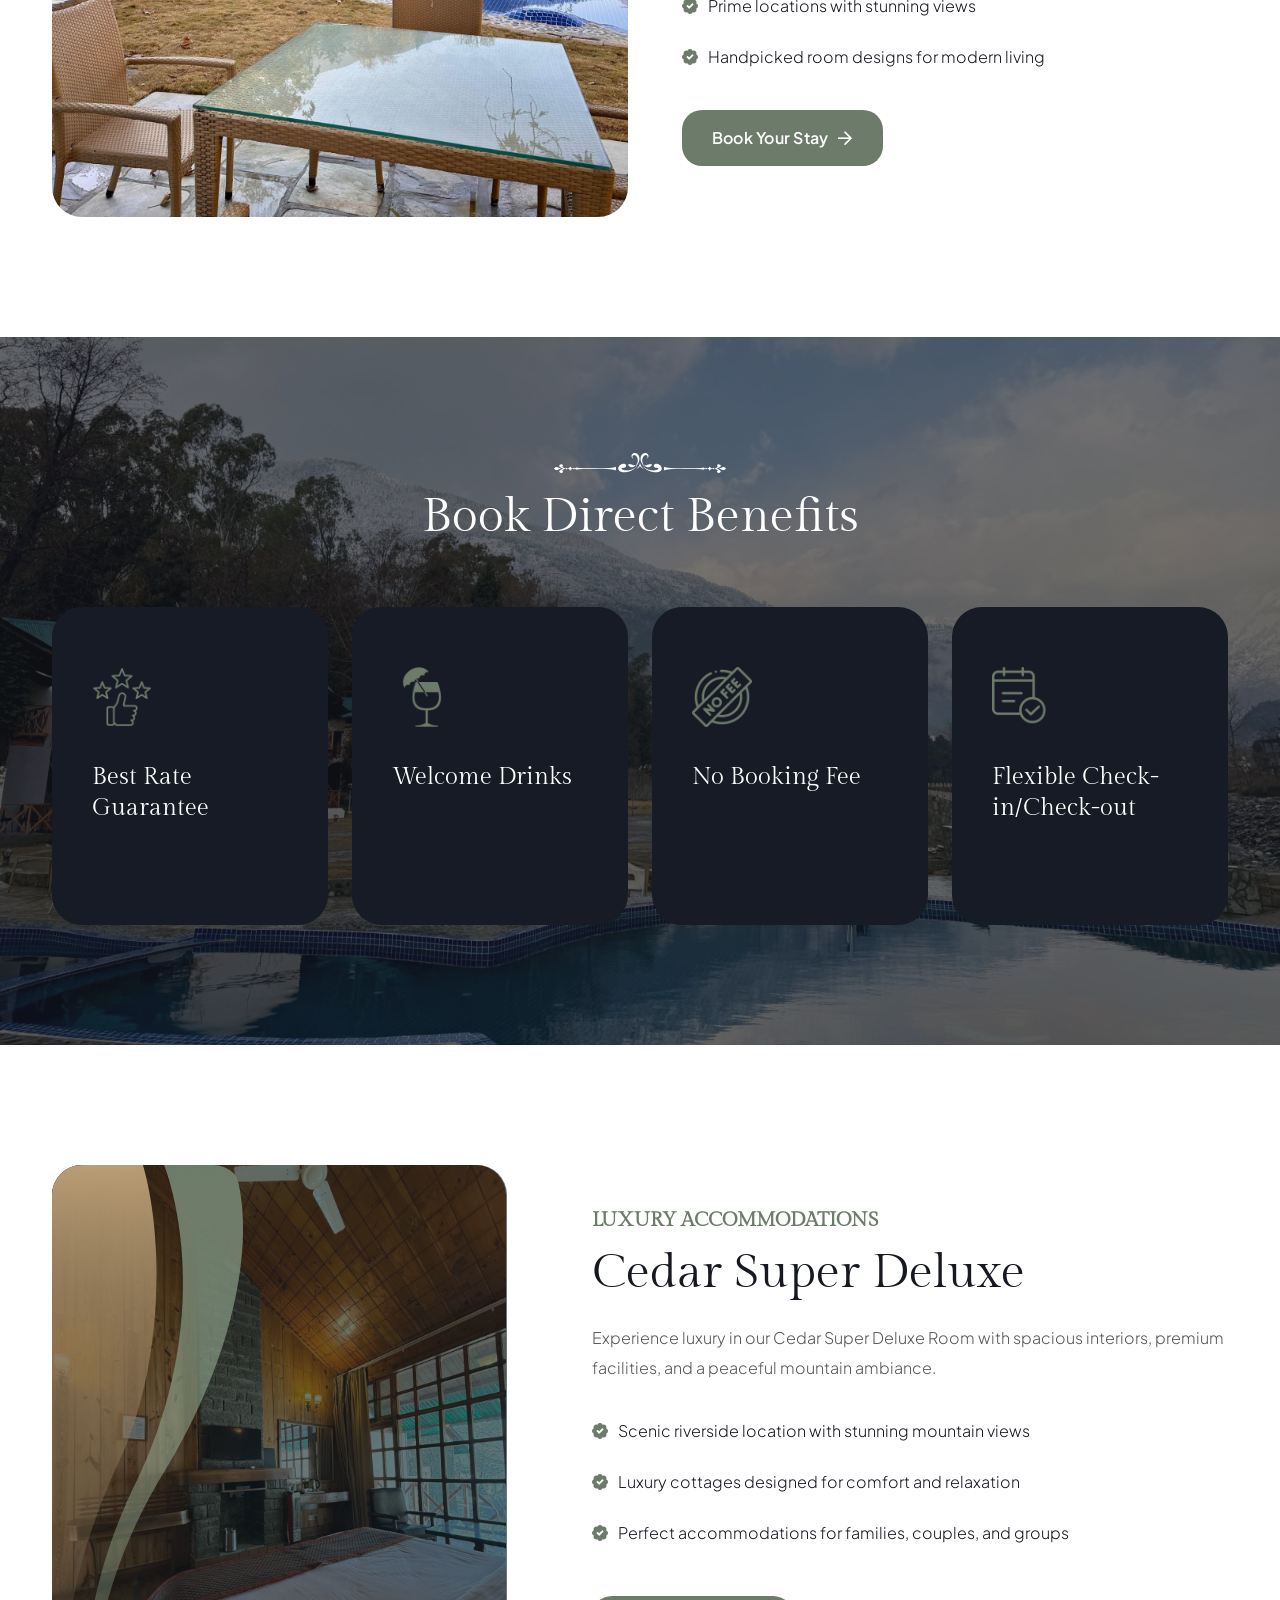
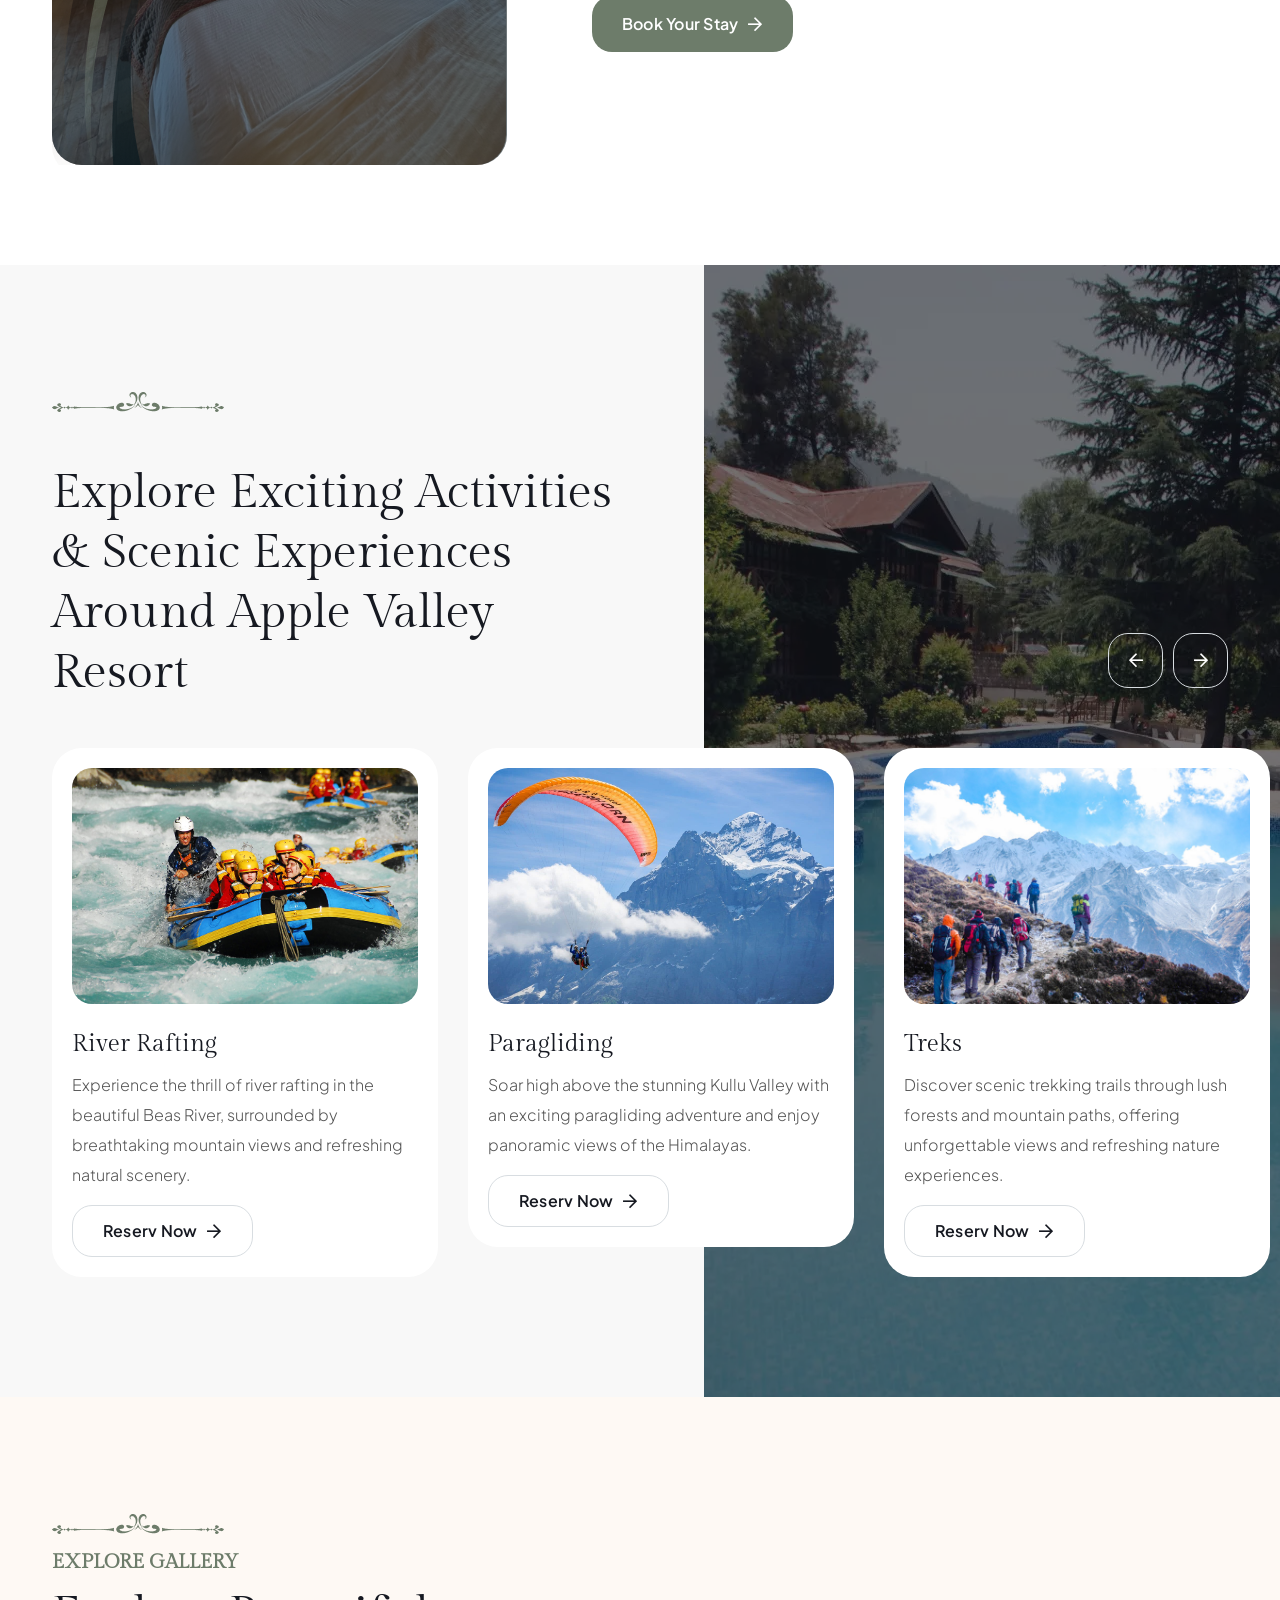
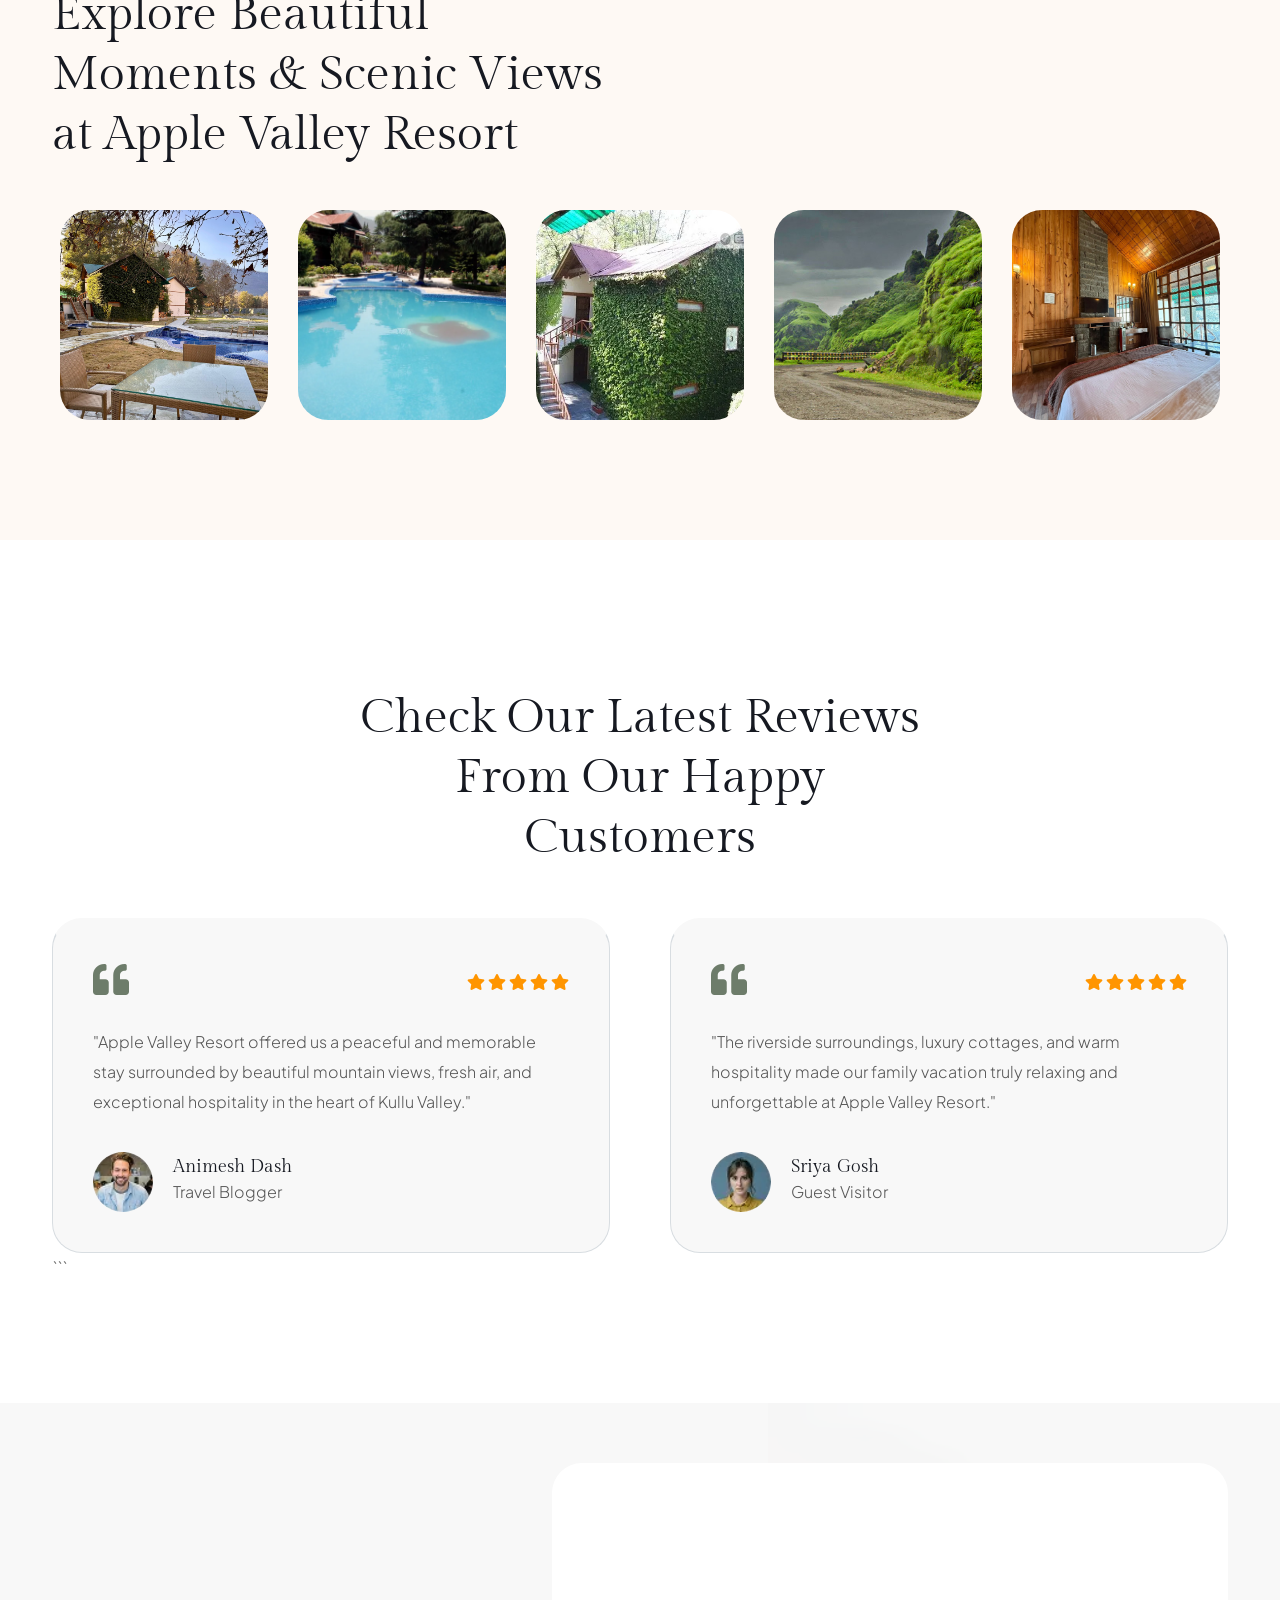
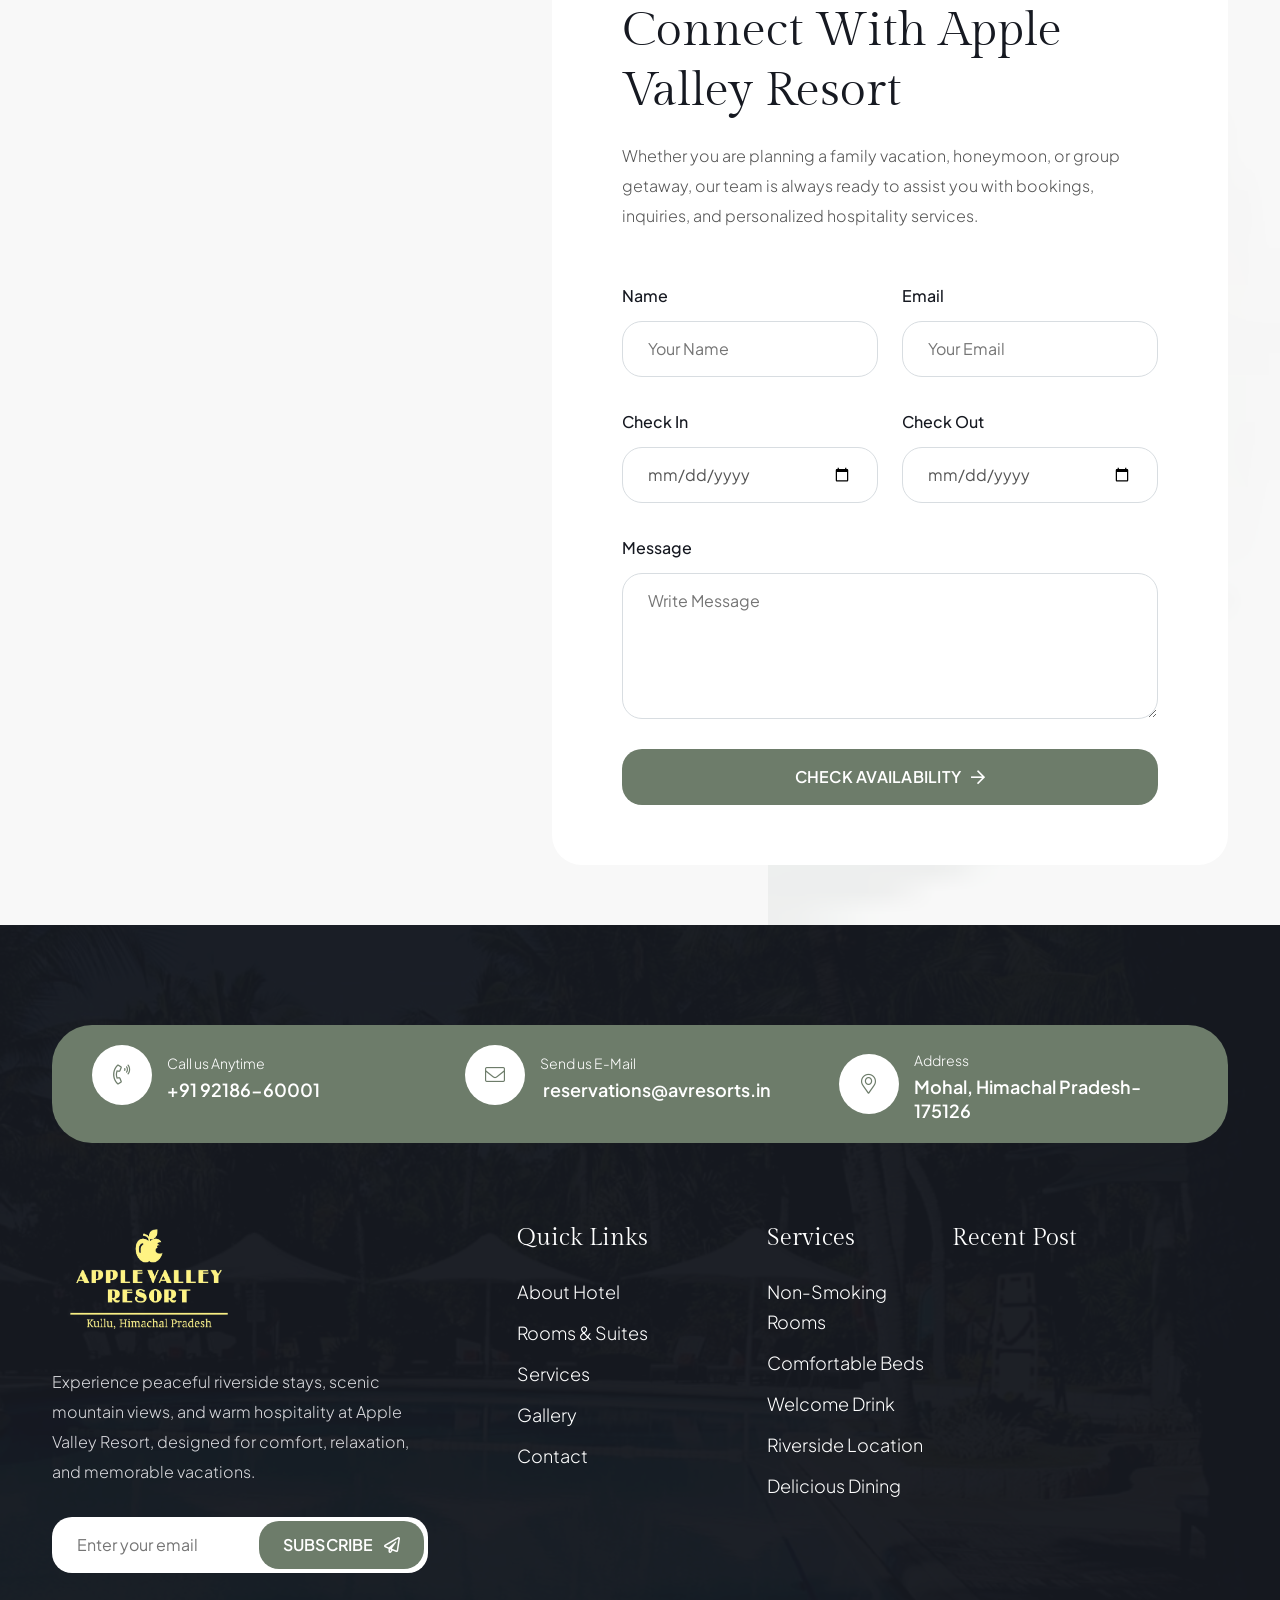
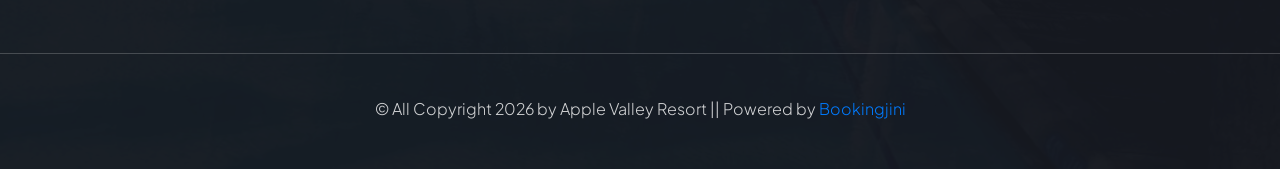
==== commit 83180edf: "Fisrt Phase updation done" ====
--- a/index.html
+++ b/index.html
@@ -553,7 +553,7 @@
                     alt="line"
                   />
                 </span>
-                <span class="sub-title">Book Direct</span>
+                <!-- <span class="sub-title">Book Direct</span> -->
                 <h2>Book Direct Benefits</h2>
               </div>
             </div>
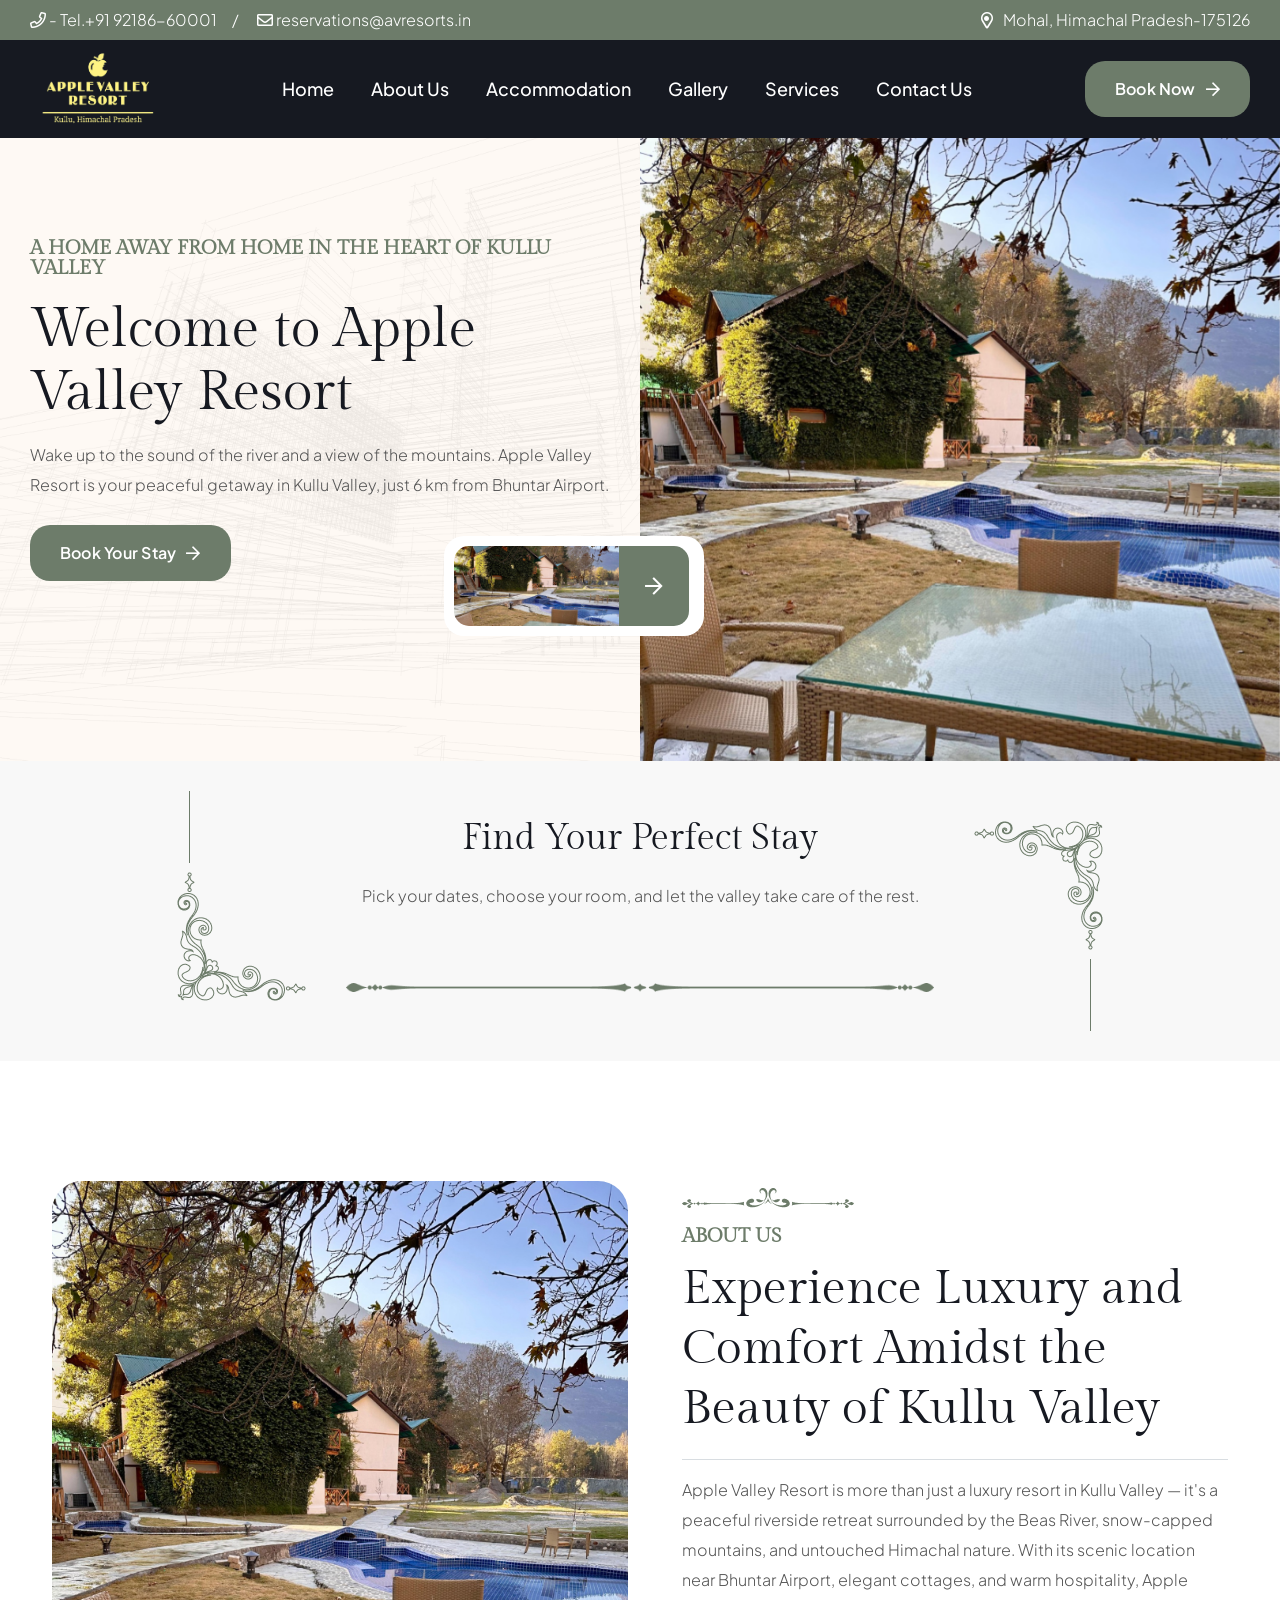
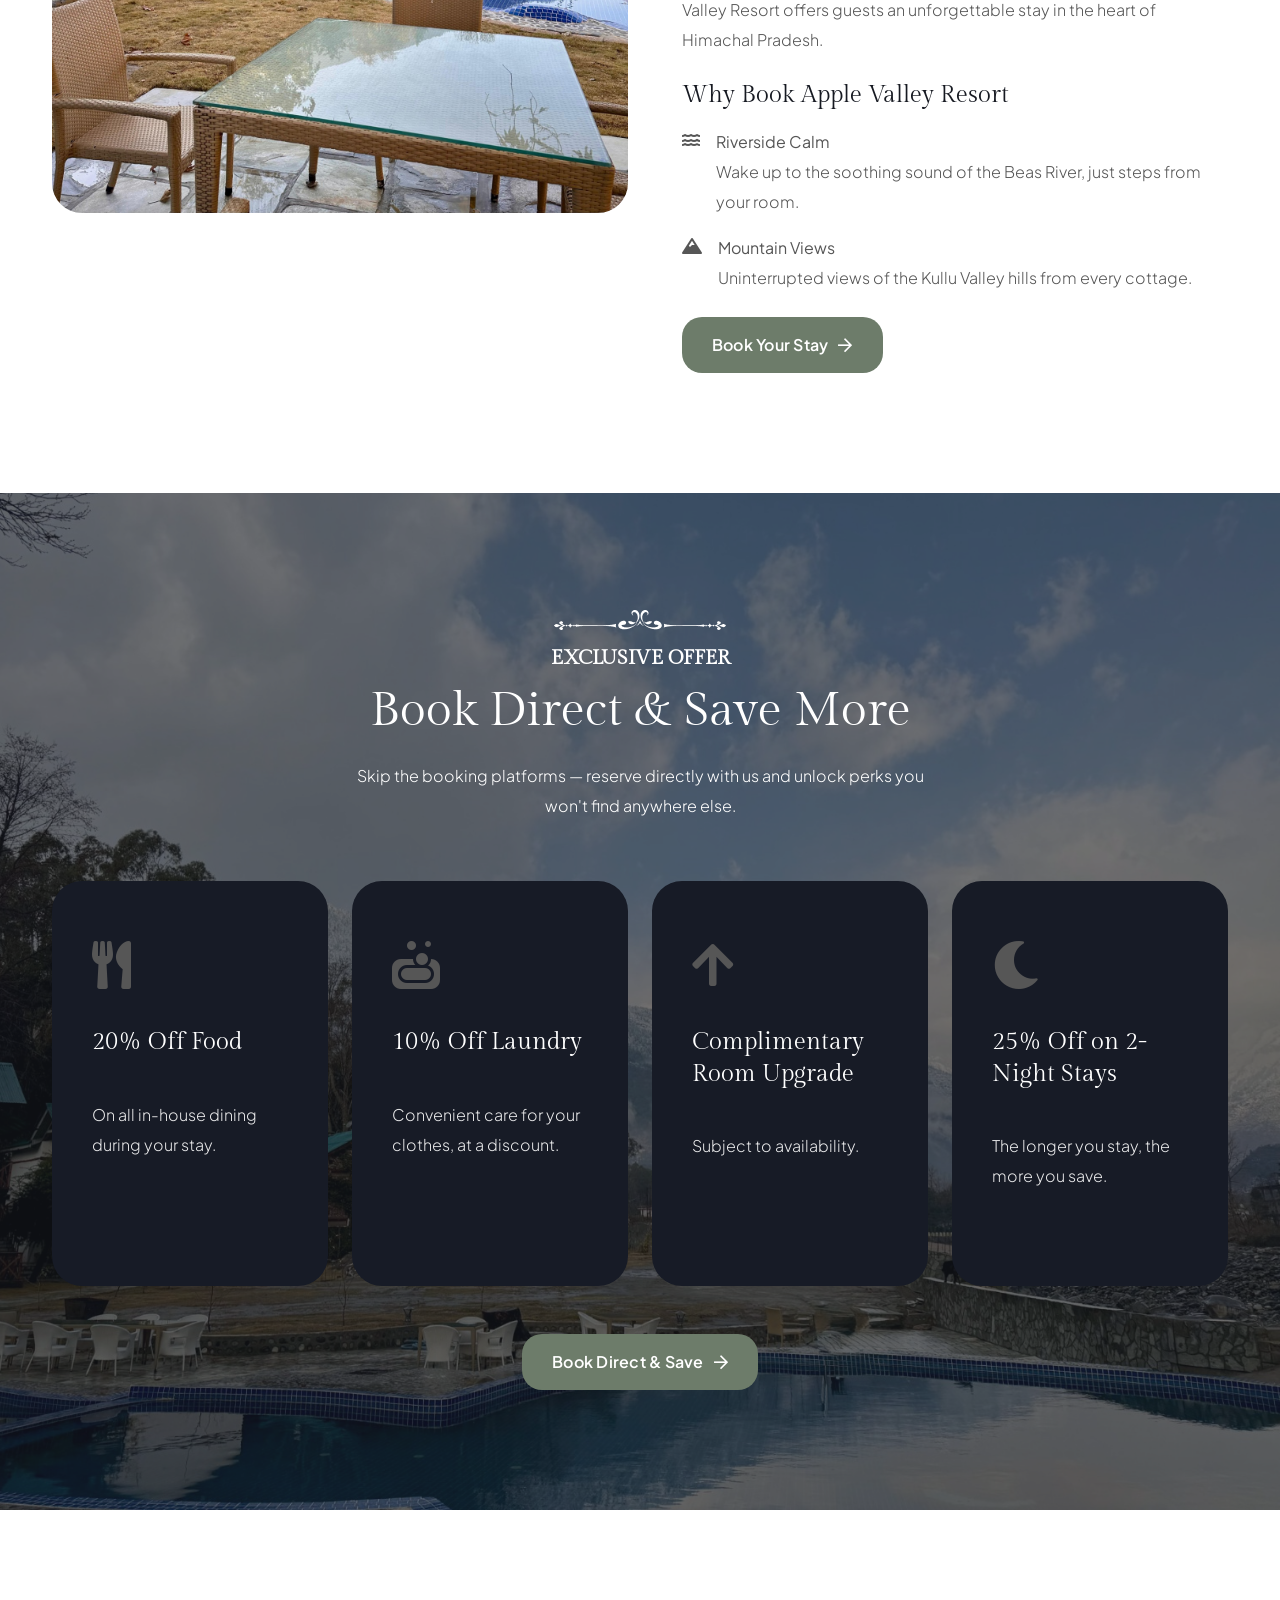
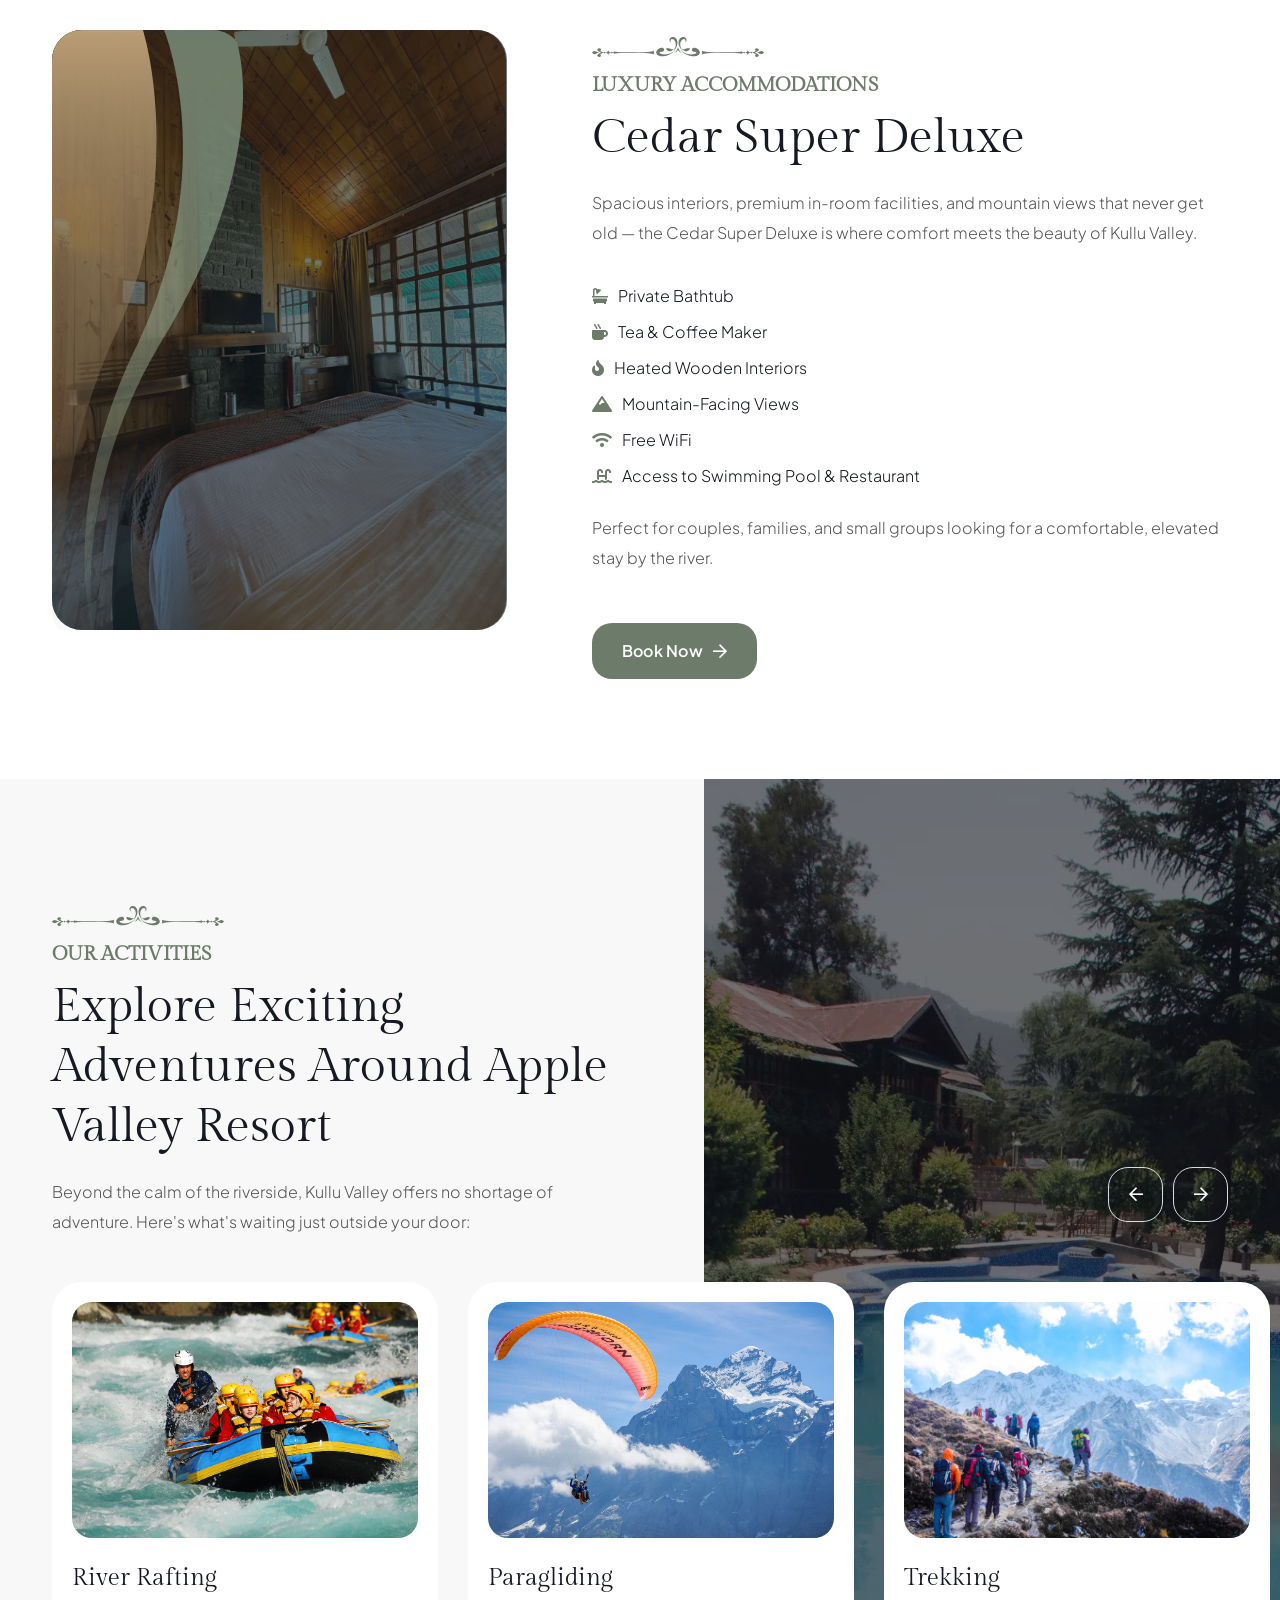
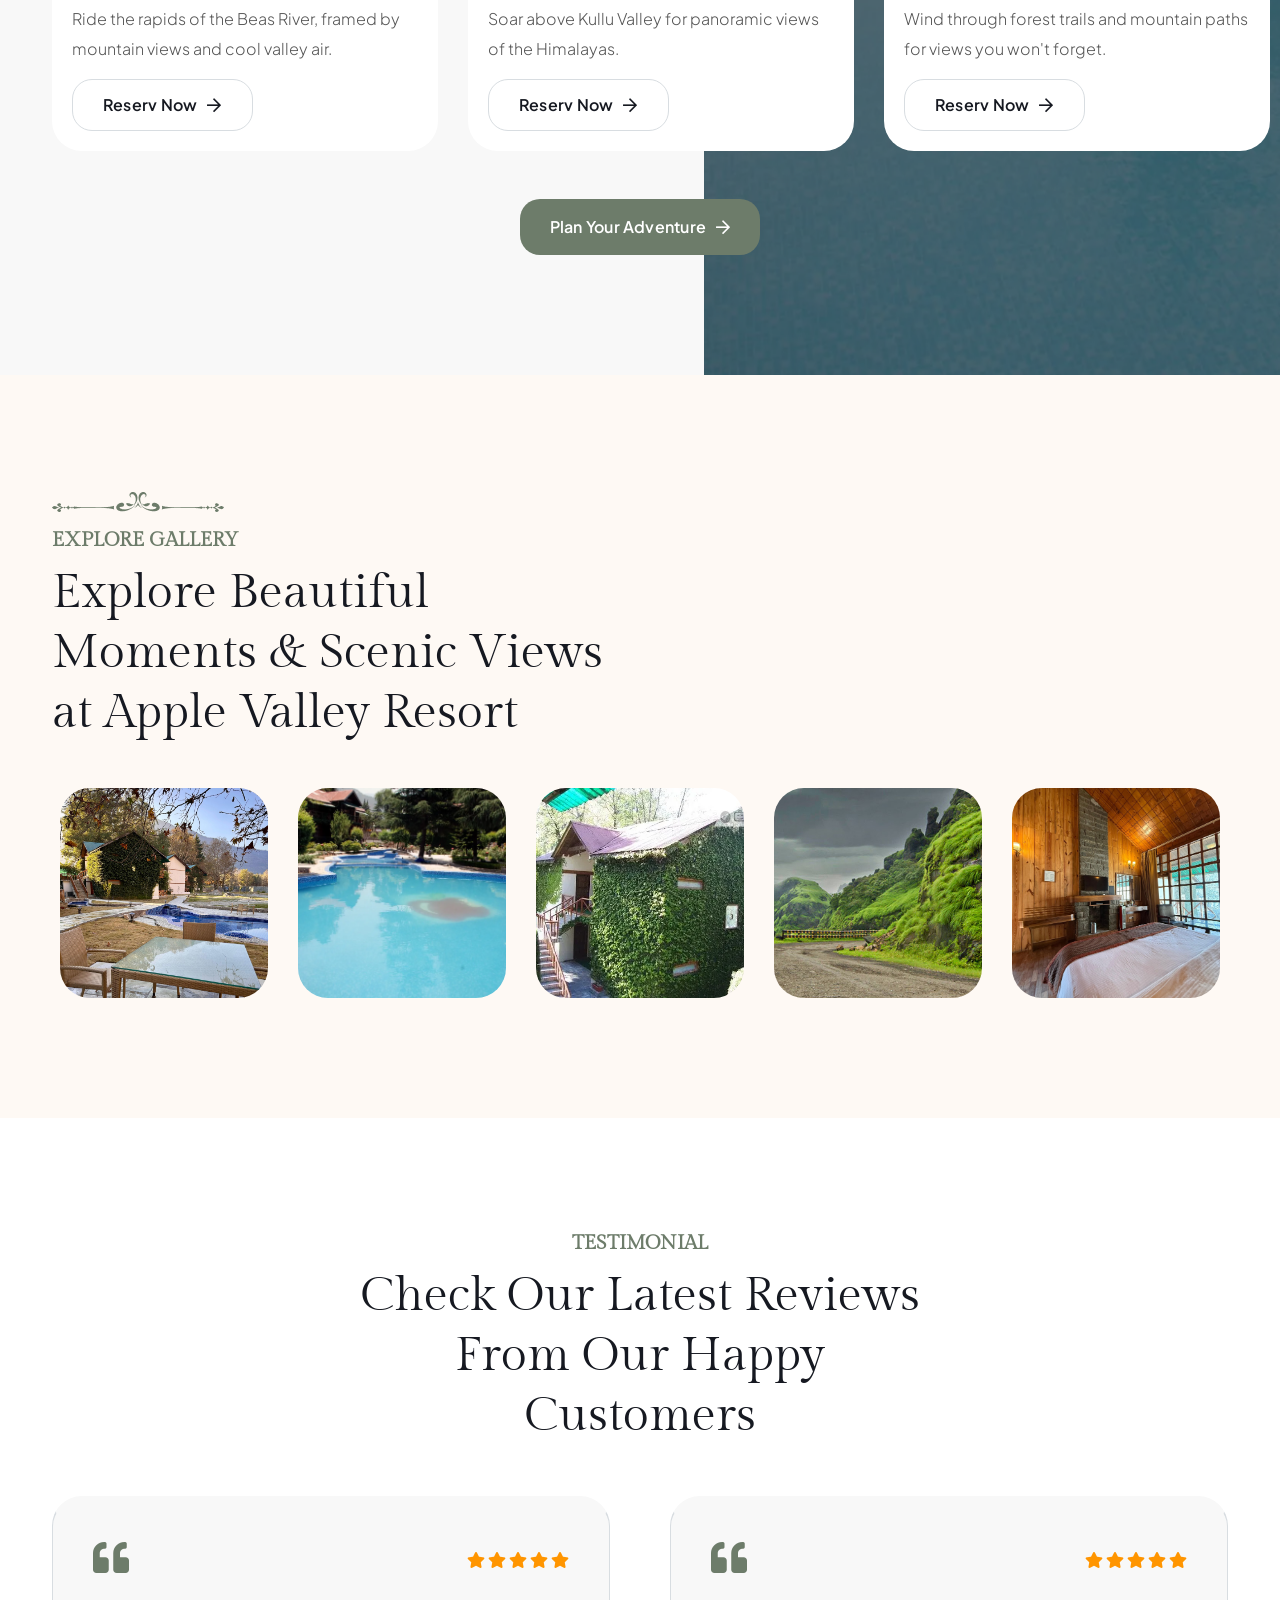
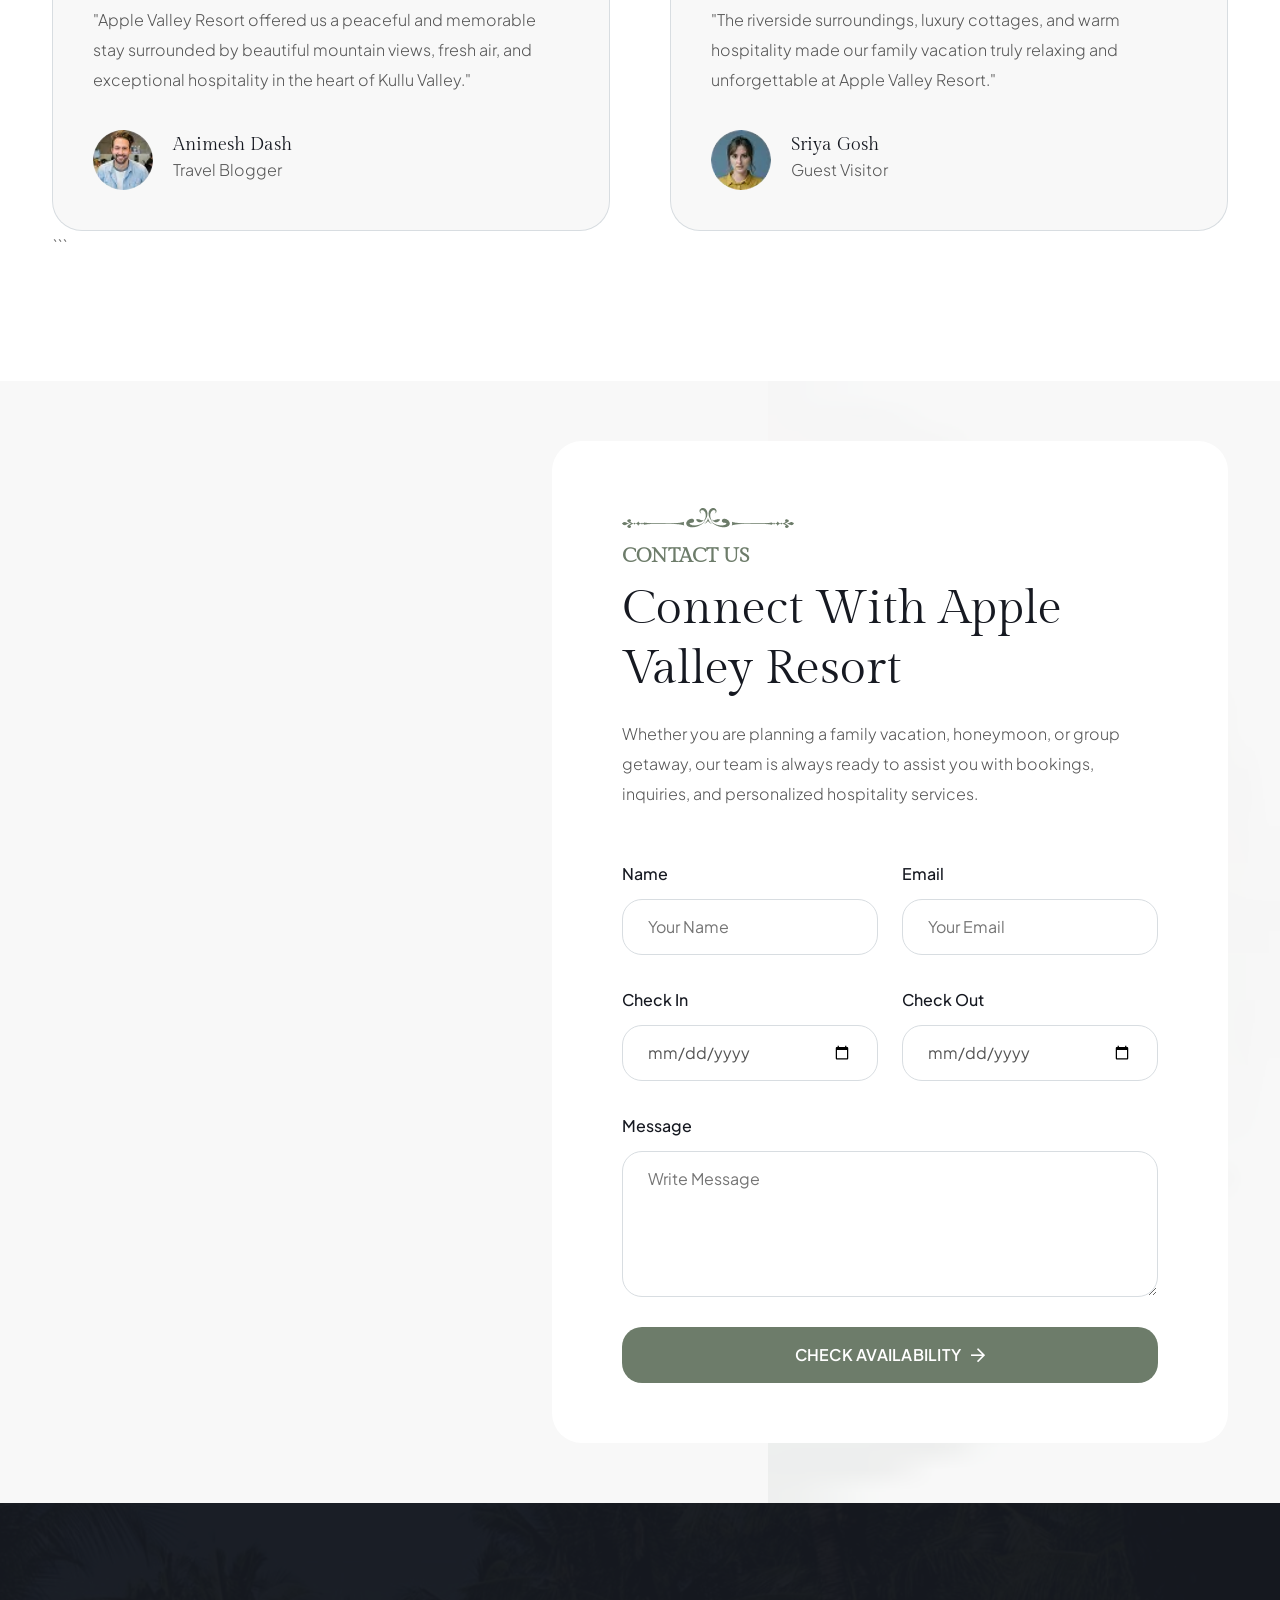
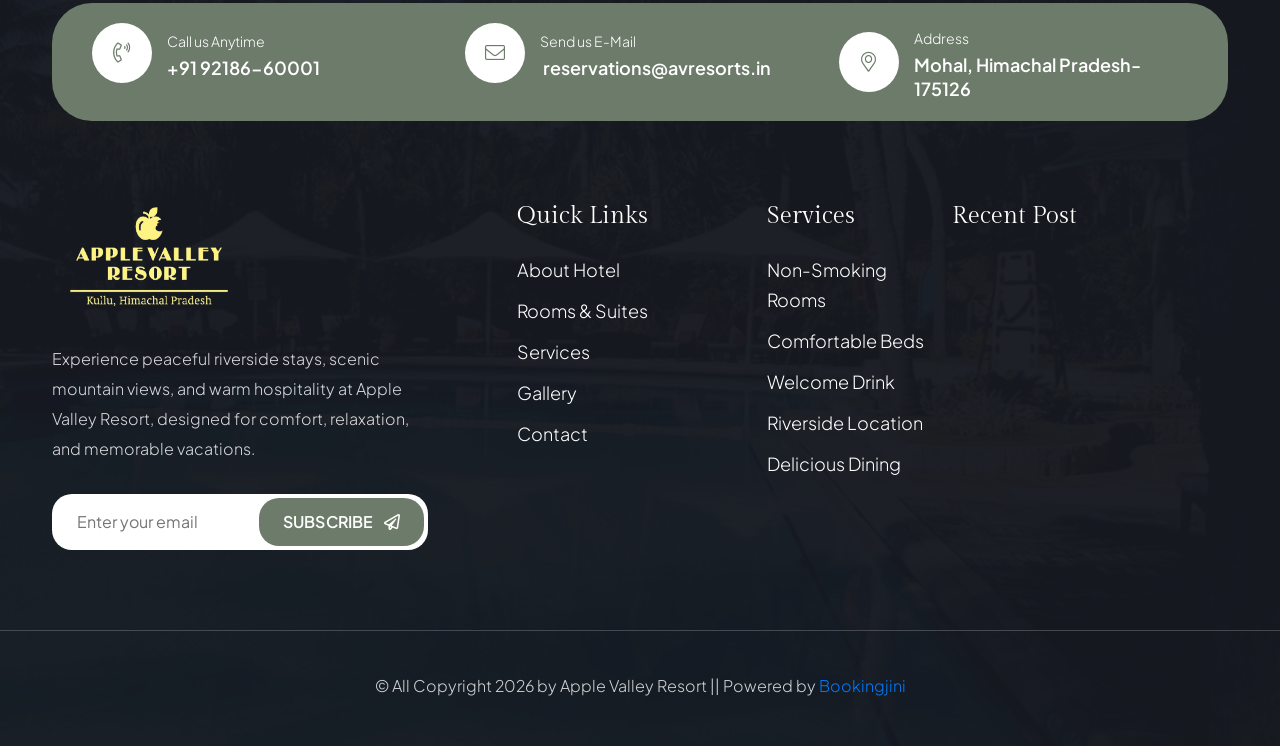
==== commit d87f6826: "Uploading" ====
--- a/index.html
+++ b/index.html
@@ -1,471 +1,375 @@
 <!doctype html>
 <html lang="zxx">
-  <head>
-    <!--====== Required meta tags ======-->
-    <meta charset="utf-8" />
-    <meta http-equiv="x-ua-compatible" content="ie=edge" />
-    <meta name="description" content="Hotel, Resort, Rooms" />
-    <meta
-      name="viewport"
-      content="width=device-width, initial-scale=1, shrink-to-fit=no"
-    />
-    <!--====== Title ======-->
-    <title>Welcome to Apple Valley Resort</title>
-    <!--====== Favicon Icon ======-->
-    <link
-      rel="shortcut icon"
-      href="assets/images/apple-valley-imgs/logon.png"
-      type="image/png"
-    />
-    <!--====== Google Fonts ======-->
-    <link
-      href="https://fonts.googleapis.com/css2?family=Gilda+Display&family=Plus+Jakarta+Sans:ital,wght@0,200..800;1,200..800&display=swap"
-      rel="stylesheet"
-    />
-    <!--====== FontAwesome css ======-->
-    <link rel="stylesheet" href="assets/fonts/fontawesome/css/all.min.css" />
-    <!--====== Bootstrap css ======-->
-    <link rel="stylesheet" href="assets/css/plugins/bootstrap.min.css" />
-    <!--====== Slick-popup css ======-->
-    <link rel="stylesheet" href="assets/css/plugins/slick.css" />
-    <!--====== Magnific-popup css ======-->
-    <link rel="stylesheet" href="assets/css/plugins/magnific-popup.css" />
-    <!--====== Nice Select css ======-->
-    <link rel="stylesheet" href="assets/css/plugins/nice-select.css" />
-    <!--====== Aos css ======-->
-    <link rel="stylesheet" href="assets/css/plugins/aos.css" />
-    <!--====== Default css ======-->
-    <link rel="stylesheet" href="assets/css/spacings.css" />
-    <!--====== Default css ======-->
-    <link rel="stylesheet" href="assets/css/style.css" />
-    <style>
-      .header-navigation {
-        background-color: #161921 !important;
+
+<head>
+  <!--====== Required meta tags ======-->
+  <meta charset="utf-8" />
+  <meta http-equiv="x-ua-compatible" content="ie=edge" />
+  <meta name="description" content="Hotel, Resort, Rooms" />
+  <meta name="viewport" content="width=device-width, initial-scale=1, shrink-to-fit=no" />
+  <!--====== Title ======-->
+  <title>Welcome to Apple Valley Resort</title>
+  <!--====== Favicon Icon ======-->
+  <link rel="shortcut icon" href="assets/images/apple-valley-imgs/logon.png" type="image/png" />
+  <!--====== Google Fonts ======-->
+  <link
+    href="https://fonts.googleapis.com/css2?family=Gilda+Display&family=Plus+Jakarta+Sans:ital,wght@0,200..800;1,200..800&display=swap"
+    rel="stylesheet" />
+  <!--====== FontAwesome css ======-->
+  <link rel="stylesheet" href="assets/fonts/fontawesome/css/all.min.css" />
+  <!--====== Bootstrap css ======-->
+  <link rel="stylesheet" href="assets/css/plugins/bootstrap.min.css" />
+  <!--====== Slick-popup css ======-->
+  <link rel="stylesheet" href="assets/css/plugins/slick.css" />
+  <!--====== Magnific-popup css ======-->
+  <link rel="stylesheet" href="assets/css/plugins/magnific-popup.css" />
+  <!--====== Nice Select css ======-->
+  <link rel="stylesheet" href="assets/css/plugins/nice-select.css" />
+  <!--====== Aos css ======-->
+  <link rel="stylesheet" href="assets/css/plugins/aos.css" />
+  <!--====== Default css ======-->
+  <link rel="stylesheet" href="assets/css/spacings.css" />
+  <!--====== Default css ======-->
+  <link rel="stylesheet" href="assets/css/style.css" />
+  <style>
+    .header-navigation {
+      background-color: #161921 !important;
+    }
+
+    .header-navigation .main-menu ul>li>a {
+      color: #ffffff !important;
+    }
+
+    .header-top-bar {
+      background-color: #6d7c6a;
+      padding: 5px 0;
+    }
+
+    .header-navigation .navbar-toggler {
+      border: 1px solid #ffffff;
+    }
+
+    .header-navigation .navbar-toggler span {
+      background-color: #ffffff;
+    }
+
+    @media screen and (max-width: 1199.98px) {
+      .header-navigation .theme-nav-menu.menu-on {
+        background: #161921;
       }
-      .header-navigation .main-menu ul > li > a {
-        color: #ffffff !important;
+    }
+
+    @media (max-width: 1650px) {
+      .luxivo-search_one .luxivo-search-wrapper .shape.shape-two {
+        right: 125px;
       }
-      .header-top-bar {
-        background-color: #6d7c6a;
-        padding: 5px 0;
+    }
+
+    @media (max-width: 1650px) {
+      .luxivo-search_one .luxivo-search-wrapper .shape.shape-one {
+        left: 125px;
       }
-      .header-navigation .navbar-toggler {
-        border: 1px solid #ffffff;
-      }
-      .header-navigation .navbar-toggler span {
-        background-color: #ffffff;
-      }
-
-      @media screen and (max-width: 1199.98px) {
-        .header-navigation .theme-nav-menu.menu-on {
-          background: #161921;
-        }
-      }
-      @media (max-width: 1650px) {
-        .luxivo-search_one .luxivo-search-wrapper .shape.shape-two {
-          right: 125px;
-        }
-      }
-      @media (max-width: 1650px) {
-        .luxivo-search_one .luxivo-search-wrapper .shape.shape-one {
-          left: 125px;
-        }
-      }
-    </style>
-    <style>
-      /* Static Featured Amenities */
-      .luxivo-features_one .row.g-4 {
-        row-gap: 30px;
-      }
-
-      .luxivo-feature-item.style-one {
-        height: 100%;
-        min-height: 420px;
-        background: #171b26;
-        border-radius: 30px;
-        padding: 60px 40px;
-        transition: 0.35s ease;
-        overflow: hidden;
-      }
-
-      .luxivo-feature-item.style-one:hover {
-        background: #88927d;
-        transform: translateY(-10px);
-      }
-
-      .luxivo-feature-item.style-one .icon {
-        margin-bottom: 35px;
-      }
-
-      .luxivo-feature-item.style-one .icon img {
-        width: 60px;
-        height: 60px;
-      }
-
-      .luxivo-feature-item.style-one h4 {
-        color: #fff;
-        margin-bottom: 20px;
-      }
-
-      .luxivo-feature-item.style-one p {
-        color: #fff;
-        opacity: 0.9;
-      }
-
-      .luxivo-feature-item.style-one .content h4:after {
-        background: rgba(154, 45, 45, 0) !important;
-      }
-
-      .luxivo-feature-item.style-one {
-        min-height: 273px;
-      }
-    </style>
-  </head>
-  <body>
-    <!-- <script src="header.js"></script> -->
-    <!--======  Smooth Wrapper  ======-->
-
-    <!--=== Start  Header Area  ===-->
-    <header class="header-area header-two">
-      <!--====  Header Top Bar  ===-->
-      <div class="header-top-bar d-none d-lg-block">
+    }
+  </style>
+  <style>
+    /* Static Featured Amenities */
+    .luxivo-features_one .row.g-4 {
+      row-gap: 30px;
+    }
+
+    .luxivo-feature-item.style-one {
+      height: 100%;
+      min-height: 420px;
+      background: #171b26;
+      border-radius: 30px;
+      padding: 60px 40px;
+      transition: 0.35s ease;
+      overflow: hidden;
+    }
+
+    .luxivo-feature-item.style-one:hover {
+      background: #88927d;
+      transform: translateY(-10px);
+    }
+
+    .luxivo-feature-item.style-one .icon {
+      margin-bottom: 35px;
+    }
+
+    .luxivo-feature-item.style-one .icon img {
+      width: 60px;
+      height: 60px;
+    }
+
+    .luxivo-feature-item.style-one h4 {
+      color: #fff;
+      margin-bottom: 20px;
+    }
+
+    .luxivo-feature-item.style-one p {
+      color: #fff;
+      opacity: 0.9;
+    }
+
+    .luxivo-feature-item.style-one .content h4:after {
+      background: rgba(154, 45, 45, 0) !important;
+    }
+
+    .luxivo-feature-item.style-one {
+      min-height: 273px;
+    }
+  </style>
+</head>
+
+<body>
+  <!-- <script src="header.js"></script> -->
+  <!--======  Smooth Wrapper  ======-->
+
+  <!--=== Start  Header Area  ===-->
+  <header class="header-area header-two">
+    <!--====  Header Top Bar  ===-->
+    <div class="header-top-bar d-none d-lg-block">
+      <div class="container-fluid">
+        <div class="row">
+          <div class="col-lg-6">
+            <div class="top-left">
+              <span><a href="tel:+91 92186-60001">
+                  <i class="far fa-phone" style="color: #ffffff"></i> -
+                  Tel.+91 92186-60001</a></span>
+              <span><a href="mailto: reservations@avresorts.in">
+                  <i class="far fa-envelope" style="color: #ffffff"></i>
+                  reservations@avresorts.in</a></span>
+            </div>
+          </div>
+          <div class="col-lg-6">
+            <div class="top-right">
+              <span><i class="far fa-map-marker-alt" style="color: #ffffff"></i>Mohal, Himachal Pradesh-175126</span>
+            </div>
+          </div>
+        </div>
+      </div>
+    </div>
+    <!--====  Header Navigation  ===-->
+    <div class="header-navigation">
+      <div class="container-fluid">
+        <!--====  Primary Menu  ===-->
+        <div class="primary-menu">
+          <!--====  Site Branding  ===-->
+          <div class="site-branding">
+            <a href="index.html" class="brand-logo"><img src="assets/images/apple-valley-imgs/logon.png"
+                alt="Brand Logo" style="width: 140px" /></a>
+          </div>
+          <!--=== Main Menu ===-->
+          <div class="theme-nav-menu">
+            <!--=== Menu Top ===-->
+            <div class="theme-menu-top d-block d-xl-none">
+              <div class="site-branding">
+                <a href="index.html" class="brand-logo"><img src="assets/images/apple-valley-imgs/logon.png"
+                    alt="Brand Logo" /></a>
+              </div>
+            </div>
+            <!--=== Main Menu ===-->
+            <nav class="main-menu">
+              <ul>
+                <li class="menu-item">
+                  <a href="index.html">Home</a>
+                </li>
+                <li class="menu-item">
+                  <a href="index.html#about">About Us</a>
+                </li>
+                <li class="menu-item">
+                  <a href="index.html#rooms">Accommodation</a>
+                </li>
+                <li class="menu-item">
+                  <a href="gallery.html"> Gallery</a>
+                </li>
+                <li class="menu-item">
+                  <a href="index.html#services">Services</a>
+                </li>
+                <li class="menu-item">
+                  <a href="index.html#contact">Contact Us</a>
+                </li>
+              </ul>
+            </nav>
+            <!--=== Nav Button ===-->
+            <div class="theme-nav-button mt-20 d-block d-md-none">
+              <a href="https://applevalleyresorts.bookingjini.in/" class="theme-btn style-one">Get A Quote<i
+                  class="far fa-arrow-right"></i></a>
+            </div>
+            <!--===  Menu Bottom ===-->
+            <div class="theme-menu-bottom mt-50 d-block d-xl-none">
+              <h5>Follow Us</h5>
+              <ul class="social-link">
+                <li>
+                  <a href="#"><i class="fab fa-facebook-f text-white"></i></a>
+                </li>
+                <li>
+                  <a href="#"><i class="fab fa-twitter text-white"></i></a>
+                </li>
+                <li>
+                  <a href="#"><i class="fab fa-linkedin-in text-white"></i></a>
+                </li>
+                <li>
+                  <a href="#"><i class="fab fa-youtube text-white"></i></a>
+                </li>
+              </ul>
+            </div>
+          </div>
+          <!--=== Header Nav Right ===-->
+          <div class="nav-right-item">
+            <div class="nav-button d-none d-md-block">
+              <a href="https://applevalleyresorts.bookingjini.in/" class="theme-btn style-one">Book Now<i
+                  class="far fa-arrow-right"></i></a>
+            </div>
+            <div class="navbar-toggler">
+              <span></span>
+              <span></span>
+              <span></span>
+            </div>
+          </div>
+        </div>
+      </div>
+    </div>
+  </header>
+  <!--=== End  Header Area  ===-->
+
+  <main>
+    <!--======  Start Hero Section  ======-->
+    <section class="luxivo-hero">
+      <div class="luxivo-hero_three">
+        <div class="hero-bg bg_cover" data-src="assets/images/home-three/hero/hero-bg.png"></div>
+        <!-- Hero Image Slider -->
+        <div class="hero-image-slider">
+          <div class="single-image-slide">
+            <img src="assets/images/apple-valley-imgs/28.jpeg" alt="" style="object-fit: cover; height: 100%" />
+          </div>
+          <div class="single-image-slide">
+            <img src="assets/images/apple-valley-imgs/36.jpeg" alt="" style="object-fit: cover; height: 100%" />
+          </div>
+          <div class="single-image-slide">
+            <img src="assets/images/apple-valley-imgs/35.jpeg" alt="" style="object-fit: cover; height: 100%" />
+          </div>
+          <div class="single-image-slide">
+            <img src="assets/images/apple-valley-imgs/apple-valley-resort.jpg" alt=""
+              style="object-fit: cover; height: 100%" />
+          </div>
+        </div>
+        <!-- Hero Thumb Slider -->
+        <div class="hero-thumb-wrapper">
+          <div class="hero-thumb-slider">
+            <div class="single-thumb-image">
+              <img src="assets/images/apple-valley-imgs/28.jpeg" alt="hero thumb image"
+                style="width: 165px; height: 80px; object-fit: cover" />
+            </div>
+            <div class="single-thumb-image">
+              <img src="assets/images/apple-valley-imgs/36.jpeg" alt="hero thumb image"
+                style="width: 165px; height: 80px; object-fit: cover" />
+            </div>
+            <div class="single-thumb-image">
+              <img src="assets/images/apple-valley-imgs/35.jpeg" alt="hero thumb image"
+                style="width: 165px; height: 80px; object-fit: cover" />
+            </div>
+            <div class="single-thumb-image">
+              <img src="assets/images/apple-valley-imgs/apple-valley-resort.jpg" alt="hero thumb image"
+                style="width: 165px; height: 80px; object-fit: cover" />
+            </div>
+          </div>
+          <div class="hero-thumb-arrow"></div>
+        </div>
         <div class="container-fluid">
+          <div class="row justify-content-center justify-content-xl-start">
+            <div class="col-xl-6 col-lg-8 col-md-10">
+              <!-- Hero Content -->
+              <div class="hero-content">
+                <span class="sub-title" data-aos="fade-up" data-aos-duration="2000"> A home away from home in the heart
+                  of Kullu Valley
+                </span>
+                <h1 data-aos="fade-up" data-aos-duration="2400">
+                  Welcome to Apple Valley Resort
+                </h1>
+
+                <p data-aos="fade-up" data-aos-duration="2600">
+                  Wake up to the sound of the river and a view of the mountains. Apple Valley Resort is your peaceful
+                  getaway in Kullu Valley, just 6 km from Bhuntar Airport.
+
+                </p>
+                <div class="luxivo-button mb-75" data-aos="fade-up" data-aos-duration="2800">
+                  <a href="https://applevalleyresorts.bookingjini.in/" class="theme-btn style-one">Book Your Stay<i
+                      class="far fa-arrow-right"></i></a>
+                </div>
+              </div>
+            </div>
+          </div>
+        </div>
+      </div>
+    </section>
+    <!--======  End Hero Section  ======-->
+    <!--======  Start Search Section  ======-->
+    <section class="luxivo-search_one pb-60">
+      <div class="container">
+        <!-- Luxivo Search Wrapper -->
+        <div class="luxivo-search-wrapper">
+          <div class="shape shape-one">
+            <img src="assets/images/home-one/gallery/shape1.png" alt="shape" />
+          </div>
+          <div class="shape shape-two">
+            <img src="assets/images/home-one/gallery/shape2.png" alt="shape" />
+          </div>
+          <div class="shape shape-three">
+            <img src="assets/images/home-one/gallery/shape3.png" alt="shape" />
+          </div>
           <div class="row">
-            <div class="col-lg-6">
-              <div class="top-left">
-                <span
-                  ><a href="tel:+91 92186-60001">
-                    <i class="far fa-phone" style="color: #ffffff"></i> -
-                    Tel.+91 92186-60001</a
-                  ></span
-                >
-                <span
-                  ><a href="mailto: reservations@avresorts.in">
-                    <i class="far fa-envelope" style="color: #ffffff"></i>
-                    reservations@avresorts.in</a
-                  ></span
-                >
-              </div>
-            </div>
-            <div class="col-lg-6">
-              <div class="top-right">
-                <span
-                  ><i class="far fa-map-marker-alt" style="color: #ffffff"></i
-                  >Mohal, Himachal Pradesh-175126</span
-                >
-              </div>
-            </div>
-          </div>
-        </div>
-      </div>
-      <!--====  Header Navigation  ===-->
-      <div class="header-navigation">
-        <div class="container-fluid">
-          <!--====  Primary Menu  ===-->
-          <div class="primary-menu">
-            <!--====  Site Branding  ===-->
-            <div class="site-branding">
-              <a href="index.html" class="brand-logo"
-                ><img
-                  src="assets/images/apple-valley-imgs/logon.png"
-                  alt="Brand Logo"
-                  style="width: 140px"
-              /></a>
-            </div>
-            <!--=== Main Menu ===-->
-            <div class="theme-nav-menu">
-              <!--=== Menu Top ===-->
-              <div class="theme-menu-top d-block d-xl-none">
-                <div class="site-branding">
-                  <a href="index.html" class="brand-logo"
-                    ><img
-                      src="assets/images/apple-valley-imgs/logon.png"
-                      alt="Brand Logo"
-                  /></a>
-                </div>
-              </div>
-              <!--=== Main Menu ===-->
-              <nav class="main-menu">
-                <ul>
-                  <li class="menu-item">
-                    <a href="index.html">Home</a>
-                  </li>
-                  <li class="menu-item">
-                    <a href="index.html#about">About Us</a>
-                  </li>
-                  <li class="menu-item">
-                    <a href="index.html#rooms">Accommodation</a>
-                  </li>
-                  <li class="menu-item">
-                    <a href="gallery.html"> Gallery</a>
-                  </li>
-                  <li class="menu-item">
-                    <a href="index.html#services">Services</a>
-                  </li>
-                  <li class="menu-item">
-                    <a href="index.html#contact">Contact Us</a>
-                  </li>
-                </ul>
-              </nav>
-              <!--=== Nav Button ===-->
-              <div class="theme-nav-button mt-20 d-block d-md-none">
-                <a
-                  href="https://applevalleyresorts.bookingjini.in/"
-                  class="theme-btn style-one"
-                  >Get A Quote<i class="far fa-arrow-right"></i
-                ></a>
-              </div>
-              <!--===  Menu Bottom ===-->
-              <div class="theme-menu-bottom mt-50 d-block d-xl-none">
-                <h5>Follow Us</h5>
-                <ul class="social-link">
-                  <li>
-                    <a href="#"><i class="fab fa-facebook-f text-white"></i></a>
-                  </li>
-                  <li>
-                    <a href="#"><i class="fab fa-twitter text-white"></i></a>
-                  </li>
-                  <li>
-                    <a href="#"
-                      ><i class="fab fa-linkedin-in text-white"></i
-                    ></a>
-                  </li>
-                  <li>
-                    <a href="#"><i class="fab fa-youtube text-white"></i></a>
-                  </li>
-                </ul>
-              </div>
-            </div>
-            <!--=== Header Nav Right ===-->
-            <div class="nav-right-item">
-              <div class="nav-button d-none d-md-block">
-                <a
-                  href="https://applevalleyresorts.bookingjini.in/"
-                  class="theme-btn style-one"
-                  >Book Now<i class="far fa-arrow-right"></i
-                ></a>
-              </div>
-              <div class="navbar-toggler">
-                <span></span>
-                <span></span>
-                <span></span>
-              </div>
-            </div>
-          </div>
-        </div>
-      </div>
-    </header>
-    <!--=== End  Header Area  ===-->
-
-    <main>
-      <!--======  Start Hero Section  ======-->
-      <section class="luxivo-hero">
-        <div class="luxivo-hero_three">
-          <div
-            class="hero-bg bg_cover"
-            data-src="assets/images/home-three/hero/hero-bg.png"
-          ></div>
-          <!-- Hero Image Slider -->
-          <div class="hero-image-slider">
-            <div class="single-image-slide">
-              <img
-                src="assets/images/apple-valley-imgs/28.jpeg"
-                alt=""
-                style="object-fit: cover; height: 100%"
-              />
-            </div>
-            <div class="single-image-slide">
-              <img
-                src="assets/images/apple-valley-imgs/23.jpeg"
-                alt=""
-                style="object-fit: cover; height: 100%"
-              />
-            </div>
-            <div class="single-image-slide">
-              <img
-                src="assets/images/apple-valley-imgs/rooms/6.jpeg"
-                alt=""
-                style="object-fit: cover; height: 100%"
-              />
-            </div>
-            <div class="single-image-slide">
-              <img
-                src="assets/images/apple-valley-imgs/apple-valley-resort.jpg"
-                alt=""
-                style="object-fit: cover; height: 100%"
-              />
-            </div>
-          </div>
-          <!-- Hero Thumb Slider -->
-          <div class="hero-thumb-wrapper">
-            <div class="hero-thumb-slider">
-              <div class="single-thumb-image">
-                <img
-                  src="assets/images/apple-valley-imgs/28.jpeg"
-                  alt="hero thumb image"
-                  style="width: 165px; height: 80px; object-fit: cover"
-                />
-              </div>
-              <div class="single-thumb-image">
-                <img
-                  src="assets/images/apple-valley-imgs/23.jpeg"
-                  alt="hero thumb image"
-                  style="width: 165px; height: 80px; object-fit: cover"
-                />
-              </div>
-              <div class="single-thumb-image">
-                <img
-                  src="assets/images/apple-valley-imgs/rooms/6.jpeg"
-                  alt="hero thumb image"
-                  style="width: 165px; height: 80px; object-fit: cover"
-                />
-              </div>
-              <div class="single-thumb-image">
-                <img
-                  src="assets/images/apple-valley-imgs/apple-valley-resort.jpg"
-                  alt="hero thumb image"
-                  style="width: 165px; height: 80px; object-fit: cover"
-                />
-              </div>
-            </div>
-            <div class="hero-thumb-arrow"></div>
-          </div>
-          <div class="container-fluid">
-            <div class="row justify-content-center justify-content-xl-start">
-              <div class="col-xl-6 col-lg-8 col-md-10">
-                <!-- Hero Content -->
-                <div class="hero-content">
-                  <span
-                    class="sub-title"
-                    data-aos="fade-up"
-                    data-aos-duration="2000"
-                    >Welcome to Apple Valley Resort</span
-                  >
-                  <h1 data-aos="fade-up" data-aos-duration="2400">
-                    Riverside Living in Kullu -
-                  </h1>
-                  <h1 data-aos="fade-up" data-aos-duration="2400">
-                    Apple Valley Resort
-                  </h1>
-                  <p data-aos="fade-up" data-aos-duration="2600">
-                    Nestled along the scenic Bhuntar–Kullu road, just 6 km from
-                    Bhuntar Airport, Apple Valley Resort offers a peaceful
-                    riverside escape surrounded by nature.
-                  </p>
-                  <div
-                    class="luxivo-button mb-75"
-                    data-aos="fade-up"
-                    data-aos-duration="2800"
-                  >
-                    <a
-                      href="https://applevalleyresorts.bookingjini.in/"
-                      class="theme-btn style-one"
-                      >Book Your Stay<i class="far fa-arrow-right"></i
-                    ></a>
-                  </div>
-                </div>
-              </div>
-            </div>
-          </div>
-        </div>
-      </section>
-      <!--======  End Hero Section  ======-->
-      <!--======  Start Search Section  ======-->
-      <section class="luxivo-search_one pb-60">
-        <div class="container">
-          <!-- Luxivo Search Wrapper -->
-          <div class="luxivo-search-wrapper">
-            <div class="shape shape-one">
-              <img
-                src="assets/images/home-one/gallery/shape1.png"
-                alt="shape"
-              />
-            </div>
-            <div class="shape shape-two">
-              <img
-                src="assets/images/home-one/gallery/shape2.png"
-                alt="shape"
-              />
-            </div>
-            <div class="shape shape-three">
-              <img
-                src="assets/images/home-one/gallery/shape3.png"
-                alt="shape"
-              />
-            </div>
-            <div class="row">
-              <div class="col-lg-12">
-                <!-- Text Box -->
-                <div class="text-box text-center">
-                  <h3 class="mb-20">Find The Best Place</h3>
-                </div>
-              </div>
-            </div>
-            <!-- Luxivo Form -->
-
-            <!-- Start BookingJini Website Widget -->
-            <script
-              id="bookingjini-website-widget-script"
-              src="https://be-alpha.bookingjini.com/website-widget.js?hotel_id=1583&widget_type=horizontal&theme_color=%236d7c6a&company_id=1643&redirect_base_url=https%3A%2F%2Fapplevalleyresorts.bookingjini.in&open_be_new_window=1&widget_status=1"
-              async
-              defer
-            ></script>
-            <!-- End BookingJini Website Widget -->
-          </div>
-        </div>
-      </section>
-      <!--======  End Search Section  ======-->
-
-      <!--======  Start About Section  ======-->
-      <section class="luxivo-about_one pt-120 pb-120" id="about">
-        <div class="container">
-          <div class="row justify-content-center">
-            <div class="col-xl-6 col-lg-9">
-              <!-- Luxivo Image Box -->
-              <div class="luxivo-image-box">
-                <div
-                  class="luxivo-image image_one"
-                  data-aos="fade-up"
-                  data-aos-duration="800"
-                >
-                  <img
-                    src="assets/images/apple-valley-imgs/28.jpeg"
-                    alt="about image"
-                  />
-                </div>
-              </div>
-            </div>
-            <div class="col-xl-6 col-lg-9">
-              <!-- Luxivo Content Box -->
-              <div class="luxivo-content-box mt-5 mt-xl-0">
-                <!-- Section Title -->
-                <div class="section-title">
-                  <span
-                    class="line d-block mb-10"
-                    data-aos="fade-up"
-                    data-aos-duration="800"
-                    ><img
-                      src="assets/images/home-one/gallery/d-line.png"
-                      alt="line"
-                  /></span>
-                  <span
-                    class="sub-title"
-                    data-aos="fade-up"
-                    data-aos-duration="1000"
-                    >About Us</span
-                  >
-                  <h2 data-aos="fade-up" data-aos-duration="1200">
-                    Experience luxury and comfort amidst the beauty of Kullu
-                    Valley.
-                  </h2>
-                </div>
-                <p>
-                  Apple Valley Resort is more than just a luxury getaway; it is
-                  a peaceful retreat surrounded by rivers, mountains, and
-                  nature. With its scenic location, elegant cottages, and warm
-                  hospitality, it offers guests
-                </p>
-                <!-- <div class="row">
+            <div class="col-lg-12">
+              <!-- Text Box -->
+              <div class="text-box text-center" style="margin-bottom: 30px">
+                <h3 class="mb-20">Find Your Perfect Stay</h3>
+                <p> Pick your dates, choose your room, and let the valley take care of the rest.</p>
+              </div>
+            </div>
+          </div>
+          <!-- Luxivo Form -->
+
+          <!-- Start BookingJini Website Widget -->
+          <script id="bookingjini-website-widget-script"
+            src="https://be-alpha.bookingjini.com/website-widget.js?hotel_id=1583&widget_type=horizontal&theme_color=%236d7c6a&company_id=1643&redirect_base_url=https%3A%2F%2Fapplevalleyresorts.bookingjini.in&open_be_new_window=1&widget_status=1"
+            async defer></script>
+          <!-- End BookingJini Website Widget -->
+        </div>
+      </div>
+    </section>
+    <!--======  End Search Section  ======-->
+
+    <!--======  Start About Section  ======-->
+    <section class="luxivo-about_one pt-120 pb-120" id="about">
+      <div class="container">
+        <div class="row justify-content-center">
+          <div class="col-xl-6 col-lg-9">
+            <!-- Luxivo Image Box -->
+            <div class="luxivo-image-box">
+              <div class="luxivo-image image_one" data-aos="fade-up" data-aos-duration="800">
+                <img src="assets/images/apple-valley-imgs/28.jpeg" alt="about image" />
+              </div>
+            </div>
+          </div>
+          <div class="col-xl-6 col-lg-9">
+            <!-- Luxivo Content Box -->
+            <div class="luxivo-content-box mt-5 mt-xl-0">
+              <!-- Section Title -->
+              <div class="section-title">
+                <span class="line d-block mb-10" data-aos="fade-up" data-aos-duration="800"><img
+                    src="assets/images/home-one/gallery/d-line.png" alt="line" /></span>
+                <span class="sub-title" data-aos="fade-up" data-aos-duration="1000">About Us</span>
+                <h2 data-aos="fade-up" data-aos-duration="1200">
+                  Experience Luxury and Comfort Amidst the Beauty of Kullu Valley
+                </h2>
+              </div>
+              <p>
+                Apple Valley Resort is more than just a luxury resort in Kullu Valley — it's a peaceful riverside
+                retreat surrounded by the Beas River, snow-capped mountains, and untouched Himachal nature. With its
+                scenic location near Bhuntar Airport, elegant cottages, and warm hospitality, Apple Valley Resort offers
+                guests an unforgettable stay in the heart of Himachal Pradesh.
+              </p>
+              <!-- <div class="row">
                   <div class="col-md-6">
                     <div
                       class="luxivo-iconic-left-box style-one mb-40"
@@ -501,611 +405,475 @@
                     </div>
                   </div>
                 </div> -->
-                <!-- Check List -->
-                <ul
-                  class="check-list style-one mb-40"
-                  data-aos="fade-up"
-                  data-aos-duration="1400"
-                >
-                  <li>
-                    <i class="fas fa-badge-check"></i>Prime locations with
-                    stunning views
-                  </li>
-                  <li>
-                    <i class="fas fa-badge-check"></i>Handpicked room designs
-                    for modern living
-                  </li>
-                </ul>
-                <!-- Button -->
-                <div
-                  class="luxivo-button-wrap"
-                  data-aos="fade-up"
-                  data-aos-duration="1600"
-                >
-                  <div class="luxivo-button">
-                    <a
-                      href="https://applevalleyresorts.bookingjini.in/"
-                      class="theme-btn style-one"
-                      >Book Your Stay <i class="far fa-arrow-right"></i
-                    ></a>
+              <!-- Check List -->
+              <!-- <ul class="check-list style-one mb-40" data-aos="fade-up" data-aos-duration="1400">
+                <li>
+                  <i class="fas fa-badge-check"></i>Prime Riverside Location — Stunning views of the Beas River and
+                  surrounding mountains
+
+                </li>
+                <li>
+                  <i class="fas fa-badge-check"></i>Handpicked room designs
+                  for modern living
+                </li>
+              </ul> -->
+              <div class="mt-4 mb-4" data-aos="fade-up" data-aos-duration="1500">
+                <h4 class="mb-3">Why Book Apple Valley Resort</h4>
+
+                <div class="mb-3 d-flex align-items-start">
+                  <i class="fas fa-water me-3" style="margin-top: 5px;"></i>
+                  <div>
+                    <strong>Riverside Calm</strong><br>
+                    Wake up to the soothing sound of the Beas River, just steps from your room.
                   </div>
                 </div>
-              </div>
-            </div>
-          </div>
-        </div>
-      </section>
-      <!--======  End About Section  ======-->
-
-      <!--======  Start Features Section  ======-->
-      <section
-        class="luxivo-features_one bg_cover pt-110 pb-120"
-        data-src="assets/images/apple-valley-imgs/16.jpeg"
-        id="services"
-      >
-        <div class="container">
-          <div class="row justify-content-center">
-            <div class="col-xl-6">
-              <div class="section-title text-white text-center mb-60">
-                <span class="line d-block mb-10">
-                  <img
-                    src="assets/images/home-one/gallery/d-line-wt.png"
-                    alt="line"
-                  />
-                </span>
-                <!-- <span class="sub-title">Book Direct</span> -->
-                <h2>Book Direct Benefits</h2>
-              </div>
-            </div>
-          </div>
-
-          <div class="row g-4 justify-content-center">
-            <div class="col-lg-3 col-md-6">
-              <div class="luxivo-feature-item style-one">
-                <div class="icon">
-                  <img src="assets/images/icons/rating.png" alt="" width="60" />
-                </div>
-                <div class="content">
-                  <h4 class="h4-after">Best Rate Guarantee</h4>
-                </div>
-              </div>
-            </div>
-
-            <div class="col-lg-3 col-md-6">
-              <div class="luxivo-feature-item style-one">
-                <div class="icon">
-                  <img src="assets/images/icons/drink.png" alt="" width="60" />
-                </div>
-                <div class="content">
-                  <h4 class="h4-after">Welcome Drinks</h4>
-                </div>
-              </div>
-            </div>
-
-            <div class="col-lg-3 col-md-6">
-              <div class="luxivo-feature-item style-one">
-                <div class="icon">
-                  <img src="assets/images/icons/no-fee.png" alt="" width="60" />
-                </div>
-                <div class="content">
-                  <h4 class="h4-after">No Booking Fee</h4>
-                </div>
-              </div>
-            </div>
-
-            <div class="col-lg-3 col-md-6">
-              <div class="luxivo-feature-item style-one">
-                <div class="icon">
-                  <img
-                    src="assets/images/icons/calendar.png"
-                    alt=""
-                    width="60"
-                  />
-                </div>
-                <div class="content">
-                  <h4 class="h4-after">Flexible Check-in/Check-out</h4>
-                </div>
-              </div>
-            </div>
-          </div>
-        </div>
-      </section>
-      <!--======  End Features Section  ======-->
-
-      <!--======  Start Facilities Section  ======-->
-      <section class="luxivo-facilities_one pt-120 pb-100" id="rooms">
-        <div class="container">
-          <div class="row justify-content-center">
-            <div class="col-xl-5 col-lg-9">
-              <!-- Luxivo Image Box -->
-              <div class="luxivo-image-box">
-                <div
-                  class="luxivo-image image_one"
-                  data-aos="fade-up"
-                  data-aos-duration="800"
-                >
-                  <img
-                    src="assets/images/apple-valley-imgs/rooms/1.jpeg"
-                    alt="facilities image"
-                    style="width: 454px; height: 600px; object-fit: cover"
-                  />
-                  <div class="overlay"></div>
-                  <div class="shape">
-                    <img
-                      src="assets/images/home-one/gallery/f-shape.png"
-                      alt="shape"
-                    />
+
+                <div class="d-flex align-items-start">
+                  <i class="fas fa-mountain me-3" style="margin-top: 5px;"></i>
+                  <div>
+                    <strong>Mountain Views</strong><br>
+                    Uninterrupted views of the Kullu Valley hills from every cottage.
                   </div>
                 </div>
-                <div
-                  class="luxivo-image image_two"
-                  data-aos="fade-up"
-                  data-aos-duration="1000"
-                >
-                  <img
-                    src="assets/images/apple-valley-imgs/rooms/6.jpeg"
-                    alt="facilities image"
-                    style="width: 312px; height: 260px; object-fit: cover"
-                  />
-                </div>
-              </div>
-            </div>
-            <div class="col-xl-7 col-lg-9">
-              <!-- Luxivo Content Box -->
-              <div class="luxivo-content-box mt-5 mt-xl-0">
-                <!-- Section Title -->
-                <div class="section-title">
-                  <span
-                    class="line d-block mb-10"
-                    data-aos="fade-up"
-                    data-aos-duration="800"
-                    ><img
-                      src="assets/images/home-one/gallery/d-line.png"
-                      alt="line"
-                  /></span>
-                  <span
-                    class="sub-title"
-                    data-aos="fade-up"
-                    data-aos-duration="1000"
-                  >
-                    Luxury Accommodations</span
-                  >
-                  <h2 data-aos="fade-up" data-aos-duration="1200">
-                    Cedar Super Deluxe
-                  </h2>
-                </div>
-                <p data-aos="fade-up" data-aos-duration="1400">
-                  Experience luxury in our Cedar Super Deluxe Room with spacious
-                  interiors, premium facilities, and a peaceful mountain
-                  ambiance.
-                </p>
-
-                <ul
-                  class="check-list style-one"
-                  data-aos="fade-up"
-                  data-aos-duration="2000"
-                >
-                  <li>
-                    <i class="fas fa-badge-check"></i>Scenic riverside location
-                    with stunning mountain views
-                  </li>
-
-                  <li>
-                    <i class="fas fa-badge-check"></i>Luxury cottages designed
-                    for comfort and relaxation
-                  </li>
-
-                  <li>
-                    <i class="fas fa-badge-check"></i>Perfect accommodations for
-                    families, couples, and groups
-                  </li>
-                </ul>
-                <!-- Button -->
-                <div
-                  class="luxivo-button-wrap"
-                  data-aos="fade-up"
-                  data-aos-duration="1600"
-                  style="margin-top: 50px"
-                >
-                  <div class="luxivo-button">
-                    <a
-                      href="https://applevalleyresorts.bookingjini.in/"
-                      class="theme-btn style-one"
-                      >Book Your Stay <i class="far fa-arrow-right"></i
-                    ></a>
-                  </div>
-                </div>
-              </div>
-            </div>
-          </div>
-        </div>
-      </section>
-      <!--======  End Facilities Section  ======-->
-
-      <!--======  Start Room Section  ======-->
-      <section class="luxivo-room_one p-r z-1 pt-120 pb-120">
-        <div
-          class="room-bg"
-          data-src="assets/images/apple-valley-imgs/2.webp"
-        ></div>
-        <div class="container">
-          <div class="row align-items-end">
-            <div class="col-xl-6 col-lg-8">
+              </div>
+              <!-- Button -->
+              <div class="luxivo-button-wrap" data-aos="fade-up" data-aos-duration="1600">
+                <div class="luxivo-button">
+                  <a href="https://applevalleyresorts.bookingjini.in/" class="theme-btn style-one">Book Your Stay <i
+                      class="far fa-arrow-right"></i></a>
+                </div>
+              </div>
+            </div>
+          </div>
+        </div>
+      </div>
+    </section>
+    <!--======  End About Section  ======-->
+
+    <!--======  Start Features Section  ======-->
+    <section class="luxivo-features_one bg_cover pt-110 pb-120" data-src="assets/images/apple-valley-imgs/16.jpeg"
+      id="services">
+      <div class="container">
+        <div class="row justify-content-center">
+          <div class="col-xl-6">
+            <div class="section-title text-white text-center mb-60">
+              <span class="line d-block mb-10">
+                <img src="assets/images/home-one/gallery/d-line-wt.png" alt="line" />
+              </span>
+              <span class="sub-title" style="color: white;">Exclusive Offer</span>
+              <h2>Book Direct & Save More</h2>
+              <p>Skip the booking platforms — reserve directly with us and unlock perks you won't find anywhere else.
+              </p>
+            </div>
+          </div>
+        </div>
+
+        <div class="row g-4 justify-content-center">
+          <!-- Card 1 -->
+          <div class="col-lg-3 col-md-6">
+            <div class="luxivo-feature-item style-one">
+              <div class="icon">
+                <i class="fas fa-utensils fa-3x"></i>
+              </div>
+              <div class="content">
+                <h4 class="h4-after">20% Off Food</h4>
+                <p>On all in-house dining during your stay.</p>
+              </div>
+            </div>
+          </div>
+
+          <!-- Card 2 -->
+          <div class="col-lg-3 col-md-6">
+            <div class="luxivo-feature-item style-one">
+              <div class="icon">
+                <i class="fas fa-soap fa-3x"></i>
+              </div>
+              <div class="content">
+                <h4 class="h4-after">10% Off Laundry</h4>
+                <p>Convenient care for your clothes, at a discount.</p>
+              </div>
+            </div>
+          </div>
+
+          <!-- Card 3 -->
+          <div class="col-lg-3 col-md-6">
+            <div class="luxivo-feature-item style-one">
+              <div class="icon">
+                <i class="fas fa-arrow-up fa-3x"></i>
+              </div>
+              <div class="content">
+                <h4 class="h4-after">Complimentary Room Upgrade</h4>
+                <p>Subject to availability.</p>
+              </div>
+            </div>
+          </div>
+
+          <!-- Card 4 -->
+          <div class="col-lg-3 col-md-6">
+            <div class="luxivo-feature-item style-one">
+              <div class="icon">
+                <i class="fas fa-moon fa-3x"></i>
+              </div>
+              <div class="content">
+                <h4 class="h4-after">25% Off on 2-Night Stays</h4>
+                <p>The longer you stay, the more you save.</p>
+              </div>
+            </div>
+          </div>
+        </div>
+
+        <!-- CTA Button -->
+        <div class="text-center mt-5">
+          <a href="https://applevalleyresorts.bookingjini.in/" class="theme-btn style-one">
+            Book Direct &amp; Save
+            <i class="far fa-arrow-right"></i>
+          </a>
+        </div>
+      </div>
+    </section>
+    <!--======  End Features Section  ======-->
+
+    <!--======  Start Facilities Section  ======-->
+    <section class="luxivo-facilities_one pt-120 pb-100" id="rooms">
+      <div class="container">
+        <div class="row justify-content-center">
+          <div class="col-xl-5 col-lg-9">
+            <!-- Luxivo Image Box -->
+            <div class="luxivo-image-box">
+              <div class="luxivo-image image_one" data-aos="fade-up" data-aos-duration="800">
+                <img src="assets/images/apple-valley-imgs/rooms/1.jpeg" alt="facilities image"
+                  style="width: 454px; height: 600px; object-fit: cover" />
+                <div class="overlay"></div>
+                <div class="shape">
+                  <img src="assets/images/home-one/gallery/f-shape.png" alt="shape" />
+                </div>
+              </div>
+              <div class="luxivo-image image_two" data-aos="fade-up" data-aos-duration="1000">
+                <img src="assets/images/apple-valley-imgs/35.jpeg" alt="facilities image"
+                  style="width: 312px; height: 260px; object-fit: cover" />
+              </div>
+            </div>
+          </div>
+          <div class="col-xl-7 col-lg-9">
+            <!-- Luxivo Content Box -->
+            <div class="luxivo-content-box mt-5 mt-xl-0">
               <!-- Section Title -->
-              <div class="section-title mb-45">
-                <span
-                  class="line d-block mb-10"
-                  data-aos="fade-up"
-                  data-aos-duration="800"
-                  ><img
-                    src="assets/images/home-one/gallery/d-line.png"
-                    alt="line"
-                /></span>
-                <span
-                  class="sub-title"
-                  data-aos="fade-up"
-                  data-aos-duration="1000"
-                  >Our Activities</span
-                >
+              <div class="section-title">
+                <span class="line d-block mb-10" data-aos="fade-up" data-aos-duration="800"><img
+                    src="assets/images/home-one/gallery/d-line.png" alt="line" /></span>
+                <span class="sub-title" data-aos="fade-up" data-aos-duration="1000">
+                  Luxury Accommodations</span>
                 <h2 data-aos="fade-up" data-aos-duration="1200">
-                  Explore Exciting Activities & Scenic Experiences Around Apple
-                  Valley Resort
+                  Cedar Super Deluxe
                 </h2>
               </div>
-            </div>
-            <div class="col-xl-6 col-lg-4">
-              <div class="room-arrows mb-60"></div>
-            </div>
-          </div>
-          <!-- Luxivo Room Slider -->
-          <div class="room-slider" data-aos="fade-up" data-aos-duration="1000">
-            <!-- Luxivo Room Item -->
-            <div class="luxivo-room-item style-one">
-              <div class="room-image">
-                <img
-                  src="assets/images/apple-valley-imgs/activities/riverrafting.jpg"
-                  alt="room image"
-                  style="width: 370px; height: 236px; object-fit: cover"
-                />
-              </div>
-              <div class="room-content">
-                <h4 class="title">
-                  <a href="https://applevalleyresorts.bookingjini.in/"
-                    >River Rafting</a
-                  >
-                </h4>
-                <p>
-                  Experience the thrill of river rafting in the beautiful Beas
-                  River, surrounded by breathtaking mountain views and
-                  refreshing natural scenery.
-                </p>
-
-                <div class="room-bottom">
-                  <a
-                    href="https://applevalleyresorts.bookingjini.in/"
-                    class="theme-btn style-two"
-                    >Reserv Now<i class="far fa-arrow-right"></i
-                  ></a>
-                </div>
-              </div>
-            </div>
-            <!-- Luxivo Room Item -->
-            <div class="luxivo-room-item style-one">
-              <div class="room-image">
-                <img
-                  src="assets/images/apple-valley-imgs/activities/paragliding.jpg"
-                  alt="room image"
-                  style="width: 370px; height: 236px; object-fit: cover"
-                />
-              </div>
-              <div class="room-content">
-                <h4 class="title">
-                  <a href="https://applevalleyresorts.bookingjini.in/"
-                    >Paragliding</a
-                  >
-                </h4>
-                <p>
-                  Soar high above the stunning Kullu Valley with an exciting
-                  paragliding adventure and enjoy panoramic views of the
-                  Himalayas.
-                </p>
-
-                <div class="room-bottom">
-                  <a
-                    href="https://applevalleyresorts.bookingjini.in/"
-                    class="theme-btn style-two"
-                    >Reserv Now<i class="far fa-arrow-right"></i
-                  ></a>
-                </div>
-              </div>
-            </div>
-            <!-- Luxivo Room Item -->
-            <div class="luxivo-room-item style-one">
-              <div class="room-image">
-                <img
-                  src="assets/images/apple-valley-imgs/activities/short-treks-in-nepal.jpg"
-                  alt="room image"
-                  style="width: 370px; height: 236px; object-fit: cover"
-                />
-              </div>
-              <div class="room-content">
-                <h4 class="title">
-                  <a href="https://applevalleyresorts.bookingjini.in/">Treks</a>
-                </h4>
-                <p>
-                  Discover scenic trekking trails through lush forests and
-                  mountain paths, offering unforgettable views and refreshing
-                  nature experiences.
-                </p>
-
-                <div class="room-bottom">
-                  <a
-                    href="https://applevalleyresorts.bookingjini.in/"
-                    class="theme-btn style-two"
-                    >Reserv Now<i class="far fa-arrow-right"></i
-                  ></a>
-                </div>
-              </div>
-            </div>
-
-            <!-- Luxivo Room Item -->
-            <div class="luxivo-room-item style-one">
-              <div class="room-image">
-                <img
-                  src="assets/images/apple-valley-imgs/activities/Nature-walks-in-Himachal.jpg"
-                  alt="room image"
-                  style="width: 370px; height: 236px; object-fit: cover"
-                />
-              </div>
-              <div class="room-content">
-                <h4 class="title">
-                  <a href="https://applevalleyresorts.bookingjini.in/"
-                    >Nature Walk</a
-                  >
-                </h4>
-                <p>
-                  Enjoy peaceful nature walks through charming villages,
-                  forests, and landscapes while exploring the culture and beauty
-                  of Himachal.
-                </p>
-
-                <div class="room-bottom">
-                  <a
-                    href="https://applevalleyresorts.bookingjini.in/"
-                    class="theme-btn style-two"
-                    >Reserv Now<i class="far fa-arrow-right"></i
-                  ></a>
-                </div>
-              </div>
-            </div>
-            <!-- Luxivo Room Item -->
-            <div class="luxivo-room-item style-one">
-              <div class="room-image">
-                <img
-                  src="assets/images/apple-valley-imgs/activities/paragliding.jpg"
-                  alt="room image"
-                  style="width: 370px; height: 236px; object-fit: cover"
-                />
-              </div>
-              <div class="room-content">
-                <h4 class="title">
-                  <a href="https://applevalleyresorts.bookingjini.in/"
-                    >Paragliding</a
-                  >
-                </h4>
-                <p>
-                  Soar high above the stunning Kullu Valley with an exciting
-                  paragliding adventure and enjoy panoramic views of the
-                  Himalayas.
-                </p>
-
-                <div class="room-bottom">
-                  <a
-                    href="https://applevalleyresorts.bookingjini.in/"
-                    class="theme-btn style-two"
-                    >Reserv Now<i class="far fa-arrow-right"></i
-                  ></a>
-                </div>
-              </div>
-            </div>
-          </div>
-        </div>
-      </section>
-      <!--======  End Room Section  ======-->
-
-      <!--======  Start Instagram Section  ======-->
-      <section class="luxivo-instagram-sec pt-110 pb-120">
-        <div class="container">
-          <div class="row align-items-center">
-            <div class="col-xl-6 col-lg-12x">
-              <!-- Section Title -->
-              <div class="section-title mb-45">
-                <span
-                  class="line d-block mb-10"
-                  data-aos="fade-up"
-                  data-aos-duration="800"
-                  ><img
-                    src="assets/images/home-one/gallery/d-line.png"
-                    alt="line"
-                /></span>
-                <span
-                  class="sub-title"
-                  data-aos="fade-up"
-                  data-aos-duration="1000"
-                  >Explore Gallery</span
-                >
-                <h2 data-aos="fade-up" data-aos-duration="1200">
-                  Explore Beautiful Moments & Scenic Views at Apple Valley
-                  Resort
-                </h2>
-              </div>
-            </div>
-          </div>
-        </div>
-        <div class="container-fluid">
-          <!-- Luxivo Gallery Slider -->
-          <div
-            class="gallery-slider"
-            data-aos="fade-up"
-            data-aos-duration="1000"
-          >
-            <!-- Luxivo Gallery Item -->
-            <div class="luxivo-gallery-item style-one">
-              <div class="thumbnail">
-                <img
-                  src="assets/images/apple-valley-imgs/28.jpeg"
-                  alt="gallery-img"
-                  style="width: 275px; height: 210px; object-fit: cover"
-                />
-                <div class="hover-content">
-                  <a
-                    href="https://www.instagram.com/"
-                    target="_blank"
-                    class="icon-btn"
-                    ><i class="far fa-arrow-right"></i
-                  ></a>
-                </div>
-              </div>
-            </div>
-            <!-- Luxivo Gallery Item -->
-            <div class="luxivo-gallery-item style-one">
-              <div class="thumbnail">
-                <img
-                  src="assets/images/apple-valley-imgs/2.webp"
-                  alt="gallery-img"
-                  style="width: 275px; height: 210px; object-fit: cover"
-                />
-                <div class="hover-content">
-                  <a
-                    href="https://www.instagram.com/"
-                    target="_blank"
-                    class="icon-btn"
-                    ><i class="far fa-arrow-right"></i
-                  ></a>
-                </div>
-              </div>
-            </div>
-            <!-- Luxivo Gallery Item -->
-            <div class="luxivo-gallery-item style-one">
-              <div class="thumbnail">
-                <img
-                  src="assets/images/apple-valley-imgs/7.webp"
-                  alt="gallery-img"
-                  style="width: 275px; height: 210px; object-fit: cover"
-                />
-                <div class="hover-content">
-                  <a
-                    href="https://www.instagram.com/"
-                    target="_blank"
-                    class="icon-btn"
-                    ><i class="far fa-arrow-right"></i
-                  ></a>
-                </div>
-              </div>
-            </div>
-            <!-- Luxivo Gallery Item -->
-            <div class="luxivo-gallery-item style-one">
-              <div class="thumbnail">
-                <img
-                  src="assets/images/apple-valley-imgs/activities/Nature-walks-in-Himachal.jpg"
-                  alt="gallery-img"
-                  style="width: 275px; height: 210px; object-fit: cover"
-                />
-                <div class="hover-content">
-                  <a
-                    href="https://www.instagram.com/"
-                    target="_blank"
-                    class="icon-btn"
-                    ><i class="far fa-arrow-right"></i
-                  ></a>
-                </div>
-              </div>
-            </div>
-            <!-- Luxivo Gallery Item -->
-            <div class="luxivo-gallery-item style-one">
-              <div class="thumbnail">
-                <img
-                  src="assets/images/apple-valley-imgs/rooms/2.jpeg"
-                  alt="gallery-img"
-                  style="width: 275px; height: 210px; object-fit: cover"
-                />
-                <div class="hover-content">
-                  <a
-                    href="https://www.instagram.com/"
-                    target="_blank"
-                    class="icon-btn"
-                    ><i class="far fa-arrow-right"></i
-                  ></a>
-                </div>
-              </div>
-            </div>
-            <!-- Luxivo Gallery Item -->
-            <div class="luxivo-gallery-item style-one">
-              <div class="thumbnail">
-                <img
-                  src="assets/images/apple-valley-imgs/rooms/6.jpeg"
-                  alt="gallery-img"
-                  style="width: 275px; height: 210px; object-fit: cover"
-                />
-                <div class="hover-content">
-                  <a
-                    href="https://www.instagram.com/"
-                    target="_blank"
-                    class="icon-btn"
-                    ><i class="far fa-arrow-right"></i
-                  ></a>
-                </div>
-              </div>
-            </div>
-            <!-- Luxivo Gallery Item -->
-            <div class="luxivo-gallery-item style-one">
-              <div class="thumbnail">
-                <img
-                  src="assets/images/apple-valley-imgs/rooms/deluxe.jpg"
-                  alt="gallery-img"
-                  style="width: 275px; height: 210px; object-fit: cover"
-                />
-                <div class="hover-content">
-                  <a
-                    href="https://www.instagram.com/"
-                    target="_blank"
-                    class="icon-btn"
-                    ><i class="far fa-arrow-right"></i
-                  ></a>
-                </div>
-              </div>
-            </div>
-            <!-- Luxivo Gallery Item -->
-            <div class="luxivo-gallery-item style-one">
-              <div class="thumbnail">
-                <img
-                  src="assets/images/apple-valley-imgs/15.jpeg"
-                  alt="gallery-img"
-                  style="width: 275px; height: 210px; object-fit: cover"
-                />
-                <div class="hover-content">
-                  <a
-                    href="https://www.instagram.com/"
-                    target="_blank"
-                    class="icon-btn"
-                    ><i class="far fa-arrow-right"></i
-                  ></a>
-                </div>
-              </div>
-            </div>
-          </div>
-        </div>
-      </section>
-      <!--======  End Instagram Section  ======-->
-
-      <!--======  Start Testimonial Section  ======-->
-      <section class="luxivo-testimonial-one pt-110 pb-120">
-        <div class="container">
-          <div class="row justify-content-center">
-            <div class="col-xl-6">
-              <!-- Section Title -->
-              <div class="section-title mb-50 text-center">
-                <!-- <span
+              <p data-aos="fade-up" data-aos-duration="1400">
+                Spacious interiors, premium in-room facilities, and mountain views that never get old — the Cedar Super
+                Deluxe is where comfort meets the beauty of Kullu Valley.
+              </p>
+
+              <ul class="check-list style-one" data-aos="fade-up" data-aos-duration="2000">
+                <li style="margin-bottom: 10px">
+                  <i class="fas fa-bath"></i>
+                  Private Bathtub
+                </li>
+
+                <li style="margin-bottom: 10px">
+                  <i class="fas fa-mug-hot"></i>
+                  Tea &amp; Coffee Maker
+                </li>
+
+                <li style="margin-bottom: 10px">
+                  <i class="fas fa-fire"></i>
+                  Heated Wooden Interiors
+                </li>
+
+                <li style="margin-bottom: 10px">
+                  <i class="fas fa-mountain"></i>
+                  Mountain-Facing Views
+                </li>
+
+                <li style="margin-bottom: 10px">
+                  <i class="fas fa-wifi"></i>
+                  Free WiFi
+                </li>
+
+                <li style="margin-bottom: 10px">
+                  <i class="fas fa-swimming-pool"></i>
+                  Access to Swimming Pool &amp; Restaurant
+                </li>
+              </ul>
+
+              <p class="mt-4" data-aos="fade-up" data-aos-duration="2200">
+                Perfect for couples, families, and small groups looking for a comfortable,
+                elevated stay by the river.
+              </p>
+              <!-- Button -->
+              <div class="luxivo-button-wrap" data-aos="fade-up" data-aos-duration="1600" style="margin-top: 50px">
+                <div class="luxivo-button">
+                  <a href="https://applevalleyresorts.bookingjini.in/" class="theme-btn style-one">Book Now <i
+                      class="far fa-arrow-right"></i></a>
+                </div>
+              </div>
+            </div>
+          </div>
+        </div>
+      </div>
+    </section>
+    <!--======  End Facilities Section  ======-->
+
+    <!--======  Start Room Section  ======-->
+    <section class="luxivo-room_one p-r z-1 pt-120 pb-120">
+      <div class="room-bg" data-src="assets/images/apple-valley-imgs/2.webp"></div>
+      <div class="container">
+        <div class="row align-items-end">
+          <div class="col-xl-6 col-lg-8">
+            <!-- Section Title -->
+            <div class="section-title mb-45">
+              <span class="line d-block mb-10" data-aos="fade-up" data-aos-duration="800"><img
+                  src="assets/images/home-one/gallery/d-line.png" alt="line" /></span>
+              <span class="sub-title" data-aos="fade-up" data-aos-duration="1000">Our Activities</span>
+              <h2 data-aos="fade-up" data-aos-duration="1200">
+                Explore Exciting Adventures Around Apple Valley Resort
+              </h2>
+              <p>Beyond the calm of the riverside, Kullu Valley offers no shortage of adventure. Here's what's waiting
+                just outside your door:</p>
+            </div>
+          </div>
+          <div class="col-xl-6 col-lg-4">
+            <div class="room-arrows mb-60"></div>
+          </div>
+        </div>
+        <!-- Luxivo Room Slider -->
+        <div class="room-slider" data-aos="fade-up" data-aos-duration="1000">
+          <!-- Luxivo Room Item -->
+          <div class="luxivo-room-item style-one">
+            <div class="room-image">
+              <img src="assets/images/apple-valley-imgs/activities/riverrafting.jpg" alt="room image"
+                style="width: 370px; height: 236px; object-fit: cover" />
+            </div>
+            <div class="room-content">
+              <h4 class="title">
+                <a href="https://applevalleyresorts.bookingjini.in/">River Rafting</a>
+              </h4>
+              <p>
+                Ride the rapids of the Beas River, framed by mountain views and cool valley air.
+
+              </p>
+
+              <div class="room-bottom">
+                <a href="https://applevalleyresorts.bookingjini.in/" class="theme-btn style-two">Reserv Now<i
+                    class="far fa-arrow-right"></i></a>
+              </div>
+            </div>
+          </div>
+          <!-- Luxivo Room Item -->
+          <div class="luxivo-room-item style-one">
+            <div class="room-image">
+              <img src="assets/images/apple-valley-imgs/activities/paragliding.jpg" alt="room image"
+                style="width: 370px; height: 236px; object-fit: cover" />
+            </div>
+            <div class="room-content">
+              <h4 class="title">
+                <a href="https://applevalleyresorts.bookingjini.in/">Paragliding</a>
+              </h4>
+              <p>
+                Soar above Kullu Valley for panoramic views of the Himalayas.
+              </p>
+
+              <div class="room-bottom">
+                <a href="https://applevalleyresorts.bookingjini.in/" class="theme-btn style-two">Reserv Now<i
+                    class="far fa-arrow-right"></i></a>
+              </div>
+            </div>
+          </div>
+          <!-- Luxivo Room Item -->
+          <div class="luxivo-room-item style-one">
+            <div class="room-image">
+              <img src="assets/images/apple-valley-imgs/activities/short-treks-in-nepal.jpg" alt="room image"
+                style="width: 370px; height: 236px; object-fit: cover" />
+            </div>
+            <div class="room-content">
+              <h4 class="title">
+                <a href="https://applevalleyresorts.bookingjini.in/">Trekking </a>
+              </h4>
+              <p>
+                Wind through forest trails and mountain paths for views you won't forget.
+              </p>
+
+              <div class="room-bottom">
+                <a href="https://applevalleyresorts.bookingjini.in/" class="theme-btn style-two">Reserv Now<i
+                    class="far fa-arrow-right"></i></a>
+              </div>
+            </div>
+          </div>
+
+          <!-- Luxivo Room Item -->
+          <div class="luxivo-room-item style-one">
+            <div class="room-image">
+              <img src="assets/images/apple-valley-imgs/activities/Nature-walks-in-Himachal.jpg" alt="room image"
+                style="width: 370px; height: 236px; object-fit: cover" />
+            </div>
+            <div class="room-content">
+              <h4 class="title">
+                <a href="https://applevalleyresorts.bookingjini.in/">Nature Walk</a>
+              </h4>
+              <p>
+                Wander through quiet villages and forests, soaking in Himachal's culture and calm.
+              </p>
+
+              <div class="room-bottom">
+                <a href="https://applevalleyresorts.bookingjini.in/" class="theme-btn style-two">Reserv Now<i
+                    class="far fa-arrow-right"></i></a>
+              </div>
+            </div>
+          </div>
+          <!-- Luxivo Room Item -->
+          <div class="luxivo-room-item style-one">
+            <div class="room-image">
+              <img src="assets/images/apple-valley-imgs/activities/paragliding.jpg" alt="room image"
+                style="width: 370px; height: 236px; object-fit: cover" />
+            </div>
+            <div class="room-content">
+              <h4 class="title">
+                <a href="https://applevalleyresorts.bookingjini.in/">Paragliding</a>
+              </h4>
+              <p>
+                Soar above Kullu Valley for panoramic views of the Himalayas.
+              </p>
+
+              <div class="room-bottom">
+                <a href="https://applevalleyresorts.bookingjini.in/" class="theme-btn style-two">Reserv Now<i
+                    class="far fa-arrow-right"></i></a>
+              </div>
+            </div>
+          </div>
+        </div>
+        <div class="text-center mt-5" data-aos="fade-up" data-aos-duration="1200">
+          <a href="https://applevalleyresorts.bookingjini.in/" class="theme-btn style-one">
+            Plan Your Adventure
+            <i class="far fa-arrow-right"></i>
+          </a>
+        </div>
+
+      </div>
+    </section>
+    <!--======  End Room Section  ======-->
+
+    <!--======  Start Instagram Section  ======-->
+    <section class="luxivo-instagram-sec pt-110 pb-120">
+      <div class="container">
+        <div class="row align-items-center">
+          <div class="col-xl-6 col-lg-12x">
+            <!-- Section Title -->
+            <div class="section-title mb-45">
+              <span class="line d-block mb-10" data-aos="fade-up" data-aos-duration="800"><img
+                  src="assets/images/home-one/gallery/d-line.png" alt="line" /></span>
+              <span class="sub-title" data-aos="fade-up" data-aos-duration="1000">Explore Gallery</span>
+              <h2 data-aos="fade-up" data-aos-duration="1200">
+                Explore Beautiful Moments & Scenic Views at Apple Valley Resort
+
+              </h2>
+            </div>
+          </div>
+        </div>
+      </div>
+      <div class="container-fluid">
+        <!-- Luxivo Gallery Slider -->
+        <div class="gallery-slider" data-aos="fade-up" data-aos-duration="1000">
+          <!-- Luxivo Gallery Item -->
+          <div class="luxivo-gallery-item style-one">
+            <div class="thumbnail">
+              <img src="assets/images/apple-valley-imgs/28.jpeg" alt="gallery-img"
+                style="width: 275px; height: 210px; object-fit: cover" />
+              <div class="hover-content">
+                <a href="gallery.html" target="_blank" class="icon-btn"><i class="far fa-arrow-right"></i></a>
+              </div>
+            </div>
+          </div>
+          <!-- Luxivo Gallery Item -->
+          <div class="luxivo-gallery-item style-one">
+            <div class="thumbnail">
+              <img src="assets/images/apple-valley-imgs/2.webp" alt="gallery-img"
+                style="width: 275px; height: 210px; object-fit: cover" />
+              <div class="hover-content">
+                <a href="gallery.html" target="_blank" class="icon-btn"><i class="far fa-arrow-right"></i></a>
+              </div>
+            </div>
+          </div>
+          <!-- Luxivo Gallery Item -->
+          <div class="luxivo-gallery-item style-one">
+            <div class="thumbnail">
+              <img src="assets/images/apple-valley-imgs/7.webp" alt="gallery-img"
+                style="width: 275px; height: 210px; object-fit: cover" />
+              <div class="hover-content">
+                <a href="gallery.html" target="_blank" class="icon-btn"><i class="far fa-arrow-right"></i></a>
+              </div>
+            </div>
+          </div>
+          <!-- Luxivo Gallery Item -->
+          <div class="luxivo-gallery-item style-one">
+            <div class="thumbnail">
+              <img src="assets/images/apple-valley-imgs/activities/Nature-walks-in-Himachal.jpg" alt="gallery-img"
+                style="width: 275px; height: 210px; object-fit: cover" />
+              <div class="hover-content">
+                <a href="gallery.html" target="_blank" class="icon-btn"><i class="far fa-arrow-right"></i></a>
+              </div>
+            </div>
+          </div>
+          <!-- Luxivo Gallery Item -->
+          <div class="luxivo-gallery-item style-one">
+            <div class="thumbnail">
+              <img src="assets/images/apple-valley-imgs/rooms/2.jpeg" alt="gallery-img"
+                style="width: 275px; height: 210px; object-fit: cover" />
+              <div class="hover-content">
+                <a href="gallery.html" target="_blank" class="icon-btn"><i class="far fa-arrow-right"></i></a>
+              </div>
+            </div>
+          </div>
+          <!-- Luxivo Gallery Item -->
+          <div class="luxivo-gallery-item style-one">
+            <div class="thumbnail">
+              <img src="assets/images/apple-valley-imgs/35.jpeg" alt="gallery-img"
+                style="width: 275px; height: 210px; object-fit: cover" />
+              <div class="hover-content">
+                <a href="gallery.html" target="_blank" class="icon-btn"><i class="far fa-arrow-right"></i></a>
+              </div>
+            </div>
+          </div>
+          <!-- Luxivo Gallery Item -->
+          <div class="luxivo-gallery-item style-one">
+            <div class="thumbnail">
+              <img src="assets/images/apple-valley-imgs/rooms/deluxe.jpg" alt="gallery-img"
+                style="width: 275px; height: 210px; object-fit: cover" />
+              <div class="hover-content">
+                <a href="gallery.html" target="_blank" class="icon-btn"><i class="far fa-arrow-right"></i></a>
+              </div>
+            </div>
+          </div>
+          <!-- Luxivo Gallery Item -->
+          <div class="luxivo-gallery-item style-one">
+            <div class="thumbnail">
+              <img src="assets/images/apple-valley-imgs/15.jpeg" alt="gallery-img"
+                style="width: 275px; height: 210px; object-fit: cover" />
+              <div class="hover-content">
+                <a href="gallery.html" target="_blank" class="icon-btn"><i class="far fa-arrow-right"></i></a>
+              </div>
+            </div>
+          </div>
+        </div>
+      </div>
+    </section>
+    <!--======  End Instagram Section  ======-->
+
+    <!--======  Start Testimonial Section  ======-->
+    <section class="luxivo-testimonial-one pt-110 pb-120">
+      <div class="container">
+        <div class="row justify-content-center">
+          <div class="col-xl-6">
+            <!-- Section Title -->
+            <div class="section-title mb-50 text-center">
+              <!-- <span
                   class="line d-block mb-10"
                   data-aos="fade-up"
                   data-aos-duration="800"
@@ -1113,312 +881,241 @@
                     src="assets/images/home-icons/antiseptic.png"
                     alt="line"
                 /></span> -->
-                <span
-                  class="sub-title"
-                  data-aos="fade-up"
-                  data-aos-duration="1000"
-                  >Testimonial</span
-                >
+              <span class="sub-title" data-aos="fade-up" data-aos-duration="1000">Testimonial</span>
+              <h2 data-aos="fade-up" data-aos-duration="1200">
+                Check Our Latest Reviews From Our Happy Customers
+              </h2>
+            </div>
+          </div>
+        </div>
+
+        <!-- Luxivo Slider  -->
+        <div class="testimonial-slider" data-aos="fade-up" data-aos-duration="1000">
+          <!-- Luxivo Testimonial Item -->
+          <div class="luxivo-testimonial-item style-one">
+            <div class="testimonial-content">
+              <div class="ratings-quote-wrap">
+                <div class="quote">
+                  <i class="fas fa-quote-left"></i>
+                </div>
+
+                <div class="ratings">
+                  <i class="fas fa-star"></i>
+                  <i class="fas fa-star"></i>
+                  <i class="fas fa-star"></i>
+                  <i class="fas fa-star"></i>
+                  <i class="fas fa-star"></i>
+                </div>
+              </div>
+
+              <p>
+                "Apple Valley Resort offered us a peaceful and memorable stay
+                surrounded by beautiful mountain views, fresh air, and
+                exceptional hospitality in the heart of Kullu Valley."
+              </p>
+
+              <div class="author-thumb-item">
+                <div class="author-thumb">
+                  <img src="assets/images/apple-valley-imgs/author-img1.webp" alt="author image" />
+                </div>
+
+                <div class="author-info">
+                  <h5>Animesh Dash</h5>
+                  <span class="position">Travel Blogger</span>
+                </div>
+              </div>
+            </div>
+          </div>
+
+          <!-- Luxivo Testimonial Item -->
+          <div class="luxivo-testimonial-item style-one">
+            <div class="testimonial-content">
+              <div class="ratings-quote-wrap">
+                <div class="quote">
+                  <i class="fas fa-quote-left"></i>
+                </div>
+
+                <div class="ratings">
+                  <i class="fas fa-star"></i>
+                  <i class="fas fa-star"></i>
+                  <i class="fas fa-star"></i>
+                  <i class="fas fa-star"></i>
+                  <i class="fas fa-star"></i>
+                </div>
+              </div>
+
+              <p>
+                "The riverside surroundings, luxury cottages, and warm
+                hospitality made our family vacation truly relaxing and
+                unforgettable at Apple Valley Resort."
+              </p>
+
+              <div class="author-thumb-item">
+                <div class="author-thumb">
+                  <img src="assets/images/apple-valley-imgs/author-img2.webp" alt="author image" />
+                </div>
+
+                <div class="author-info">
+                  <h5>Sriya Gosh</h5>
+                  <span class="position">Guest Visitor</span>
+                </div>
+              </div>
+            </div>
+          </div>
+
+          <!-- Luxivo Testimonial Item -->
+          <div class="luxivo-testimonial-item style-one">
+            <div class="testimonial-content">
+              <div class="ratings-quote-wrap">
+                <div class="quote">
+                  <i class="fas fa-quote-left"></i>
+                </div>
+
+                <div class="ratings">
+                  <i class="fas fa-star"></i>
+                  <i class="fas fa-star"></i>
+                  <i class="fas fa-star"></i>
+                  <i class="fas fa-star"></i>
+                  <i class="fas fa-star"></i>
+                </div>
+              </div>
+
+              <p>
+                "A perfect destination for couples and families looking to
+                enjoy scenic beauty, peaceful surroundings, and a comfortable
+                stay near Kullu and Manali."
+              </p>
+
+              <div class="author-thumb-item">
+                <div class="author-thumb">
+                  <img src="assets/images/apple-valley-imgs/author-img3.webp" alt="author image" />
+                </div>
+
+                <div class="author-info">
+                  <h5>Amanda Nicole</h5>
+                  <span class="position">Adventure Traveler</span>
+                </div>
+              </div>
+            </div>
+          </div>
+        </div>
+        ```
+      </div>
+    </section>
+    <!--======  End Testimonial Section  ======-->
+
+    <!--======  Start Contact Section  ======-->
+    <section class="luxivo-contact_one pt-60 pb-60" id="contact">
+      <!-- Contact Left -->
+      <div class="contact-bg-left bg_cover" data-src="assets/images/apple-valley-imgs/34.jpeg" data-aos="fade-up"
+        data-aos-duration="800">
+        <div class="luxivo-info-box">
+          <div class="content">
+            <span class="line d-block mb-10"><img src="assets/images/home-one/contact/d-line.png" alt="line" /></span>
+            <span>Call us for any inquiry</span>
+            <h3><a href="tel:+9192186-60001">92186-60001</a></h3>
+          </div>
+        </div>
+      </div>
+      <!-- Contact Bg -->
+      <div class="contact-bg-right bg_cover" data-src="assets/images/apple-valley-imgs/author-img3.webp"></div>
+      <div class="container">
+        <div class="row justify-content-end">
+          <div class="col-xl-7">
+            <!-- Booking Wrapper -->
+            <div class="booking-wrapper">
+              <div class="section-title mb-50">
+                <span class="line d-block mb-10" data-aos="fade-up" data-aos-duration="800"><img
+                    src="assets/images/home-one/gallery/d-line.png" alt="line" /></span>
+                <span class="sub-title" data-aos="fade-up" data-aos-duration="1000">Contact us</span>
                 <h2 data-aos="fade-up" data-aos-duration="1200">
-                  Check Our Latest Reviews From Our Happy Customers
+                  Connect With Apple Valley Resort
                 </h2>
-              </div>
-            </div>
-          </div>
-
-          <!-- Luxivo Slider  -->
-          <div
-            class="testimonial-slider"
-            data-aos="fade-up"
-            data-aos-duration="1000"
-          >
-            <!-- Luxivo Testimonial Item -->
-            <div class="luxivo-testimonial-item style-one">
-              <div class="testimonial-content">
-                <div class="ratings-quote-wrap">
-                  <div class="quote">
-                    <i class="fas fa-quote-left"></i>
-                  </div>
-
-                  <div class="ratings">
-                    <i class="fas fa-star"></i>
-                    <i class="fas fa-star"></i>
-                    <i class="fas fa-star"></i>
-                    <i class="fas fa-star"></i>
-                    <i class="fas fa-star"></i>
-                  </div>
-                </div>
-
-                <p>
-                  "Apple Valley Resort offered us a peaceful and memorable stay
-                  surrounded by beautiful mountain views, fresh air, and
-                  exceptional hospitality in the heart of Kullu Valley."
+
+                <p data-aos="fade-up" data-aos-duration="1400">
+                  Whether you are planning a family vacation, honeymoon, or
+                  group getaway, our team is always ready to assist you with
+                  bookings, inquiries, and personalized hospitality services.
                 </p>
-
-                <div class="author-thumb-item">
-                  <div class="author-thumb">
-                    <img
-                      src="assets/images/apple-valley-imgs/author-img1.webp"
-                      alt="author image"
-                    />
-                  </div>
-
-                  <div class="author-info">
-                    <h5>Animesh Dash</h5>
-                    <span class="position">Travel Blogger</span>
-                  </div>
-                </div>
-              </div>
-            </div>
-
-            <!-- Luxivo Testimonial Item -->
-            <div class="luxivo-testimonial-item style-one">
-              <div class="testimonial-content">
-                <div class="ratings-quote-wrap">
-                  <div class="quote">
-                    <i class="fas fa-quote-left"></i>
-                  </div>
-
-                  <div class="ratings">
-                    <i class="fas fa-star"></i>
-                    <i class="fas fa-star"></i>
-                    <i class="fas fa-star"></i>
-                    <i class="fas fa-star"></i>
-                    <i class="fas fa-star"></i>
-                  </div>
-                </div>
-
-                <p>
-                  "The riverside surroundings, luxury cottages, and warm
-                  hospitality made our family vacation truly relaxing and
-                  unforgettable at Apple Valley Resort."
-                </p>
-
-                <div class="author-thumb-item">
-                  <div class="author-thumb">
-                    <img
-                      src="assets/images/apple-valley-imgs/author-img2.webp"
-                      alt="author image"
-                    />
-                  </div>
-
-                  <div class="author-info">
-                    <h5>Sriya Gosh</h5>
-                    <span class="position">Guest Visitor</span>
-                  </div>
-                </div>
-              </div>
-            </div>
-
-            <!-- Luxivo Testimonial Item -->
-            <div class="luxivo-testimonial-item style-one">
-              <div class="testimonial-content">
-                <div class="ratings-quote-wrap">
-                  <div class="quote">
-                    <i class="fas fa-quote-left"></i>
-                  </div>
-
-                  <div class="ratings">
-                    <i class="fas fa-star"></i>
-                    <i class="fas fa-star"></i>
-                    <i class="fas fa-star"></i>
-                    <i class="fas fa-star"></i>
-                    <i class="fas fa-star"></i>
-                  </div>
-                </div>
-
-                <p>
-                  "A perfect destination for couples and families looking to
-                  enjoy scenic beauty, peaceful surroundings, and a comfortable
-                  stay near Kullu and Manali."
-                </p>
-
-                <div class="author-thumb-item">
-                  <div class="author-thumb">
-                    <img
-                      src="assets/images/apple-valley-imgs/author-img3.webp"
-                      alt="author image"
-                    />
-                  </div>
-
-                  <div class="author-info">
-                    <h5>Amanda Nicole</h5>
-                    <span class="position">Adventure Traveler</span>
-                  </div>
-                </div>
-              </div>
-            </div>
-          </div>
-          ```
-        </div>
-      </section>
-      <!--======  End Testimonial Section  ======-->
-
-      <!--======  Start Contact Section  ======-->
-      <section class="luxivo-contact_one pt-60 pb-60" id="contact">
-        <!-- Contact Left -->
-        <div
-          class="contact-bg-left bg_cover"
-          data-src="assets/images/apple-valley-imgs/34.jpeg"
-          data-aos="fade-up"
-          data-aos-duration="800"
-        >
-          <div class="luxivo-info-box">
-            <div class="content">
-              <span class="line d-block mb-10"
-                ><img
-                  src="assets/images/home-one/contact/d-line.png"
-                  alt="line"
-              /></span>
-              <span>Call us for any inquiry</span>
-              <h3><a href="tel:+9192186-60001">92186-60001</a></h3>
-            </div>
-          </div>
-        </div>
-        <!-- Contact Bg -->
-        <div
-          class="contact-bg-right bg_cover"
-          data-src="assets/images/apple-valley-imgs/author-img3.webp"
-        ></div>
-        <div class="container">
-          <div class="row justify-content-end">
-            <div class="col-xl-7">
-              <!-- Booking Wrapper -->
-              <div class="booking-wrapper">
-                <div class="section-title mb-50">
-                  <span
-                    class="line d-block mb-10"
-                    data-aos="fade-up"
-                    data-aos-duration="800"
-                    ><img
-                      src="assets/images/home-one/gallery/d-line.png"
-                      alt="line"
-                  /></span>
-                  <span
-                    class="sub-title"
-                    data-aos="fade-up"
-                    data-aos-duration="1000"
-                    >Contact us</span
-                  >
-                  <h2 data-aos="fade-up" data-aos-duration="1200">
-                    Connect With Apple Valley Resort
-                  </h2>
-
-                  <p data-aos="fade-up" data-aos-duration="1400">
-                    Whether you are planning a family vacation, honeymoon, or
-                    group getaway, our team is always ready to assist you with
-                    bookings, inquiries, and personalized hospitality services.
-                  </p>
-                </div>
-                <form
-                  class="booking-form"
-                  data-aos="fade-up"
-                  data-aos-duration="1600"
-                >
-                  <div class="row">
-                    <div class="col-lg-6">
-                      <div class="form-group">
-                        <label>Name</label>
-                        <input
-                          type="text"
-                          class="form_control"
-                          placeholder="Your Name"
-                          name="name"
-                          required
-                        />
-                      </div>
-                    </div>
-                    <div class="col-lg-6">
-                      <div class="form-group">
-                        <label>Email</label>
-                        <input
-                          type="email"
-                          class="form_control"
-                          placeholder="Your Email"
-                          name="email"
-                          required
-                        />
-                      </div>
-                    </div>
-                    <div class="col-lg-6">
-                      <div class="form-group">
-                        <label>Check In</label>
-                        <input
-                          type="date"
-                          class="form_control"
-                          name="CheckIn"
-                          required
-                        />
-                      </div>
-                    </div>
-                    <div class="col-lg-6">
-                      <div class="form-group">
-                        <label>Check Out</label>
-                        <input
-                          type="date"
-                          class="form_control"
-                          name="CheckOut"
-                          required
-                        />
-                      </div>
-                    </div>
-                    <div class="col-lg-12">
-                      <label>Message</label>
-                      <div class="form-group">
-                        <textarea
-                          name="message"
-                          class="form_control"
-                          rows="4"
-                          placeholder="Write Message"
-                        ></textarea>
-                      </div>
-                    </div>
-                    <div class="col-lg-12">
-                      <div class="form-group">
-                        <button class="theme-btn style-one">
-                          CHECK AVAILABILITY <i class="far fa-arrow-right"></i>
-                        </button>
-                      </div>
+              </div>
+              <form class="booking-form" data-aos="fade-up" data-aos-duration="1600">
+                <div class="row">
+                  <div class="col-lg-6">
+                    <div class="form-group">
+                      <label>Name</label>
+                      <input type="text" class="form_control" placeholder="Your Name" name="name" required />
                     </div>
                   </div>
-                </form>
-              </div>
-            </div>
-          </div>
-        </div>
-      </section>
-      <!--======  End Contact Section  ======-->
-    </main>
-    <script src="footer.js"></script>
-    <!--====== Jquery js ======-->
-    <script src="assets/js/plugins/jquery-3.7.1.min.js"></script>
-    <!--====== Bootstrap js ======-->
-    <script src="assets/js/plugins/popper.min.js"></script>
-    <!--====== Bootstrap js ======-->
-    <script src="assets/js/plugins/bootstrap.min.js"></script>
-    <!--====== Slick js ======-->
-    <script src="assets/js/plugins/slick.min.js"></script>
-    <!--====== Magnific js ======-->
-    <script src="assets/js/plugins/jquery.magnific-popup.min.js"></script>
-    <!--====== Waypoint js ======-->
-    <script src="assets/js/plugins/jquery.waypoints.js"></script>
-    <!--====== CounterUp js ======-->
-    <script src="assets/js/plugins/jquery.counterup.min.js"></script>
-    <!--====== Nice Select js ======-->
-    <script src="assets/js/plugins/jquery.nice-select.min.js"></script>
-    <!--====== ImagesLoaded js ======-->
-    <script src="assets/js/plugins/imagesloaded.min.js"></script>
-    <!--====== Isotope js ======-->
-    <script src="assets/js/plugins/isotope.min.js"></script>
-    <!--====== Aos js ======-->
-    <script src="assets/js/plugins/aos.js"></script>
-    <!--====== Common js ======-->
-    <script src="assets/js/theme.js"></script>
-
-    <!-- <script src="float.js"></script> -->
-    <!-- <script src="https://instant.bookingjini.com/widget.bundle.js"></script> -->
-    <!-- Start Instant Booking Widget-->
-    <!-- <script>
+                  <div class="col-lg-6">
+                    <div class="form-group">
+                      <label>Email</label>
+                      <input type="email" class="form_control" placeholder="Your Email" name="email" required />
+                    </div>
+                  </div>
+                  <div class="col-lg-6">
+                    <div class="form-group">
+                      <label>Check In</label>
+                      <input type="date" class="form_control" name="CheckIn" required />
+                    </div>
+                  </div>
+                  <div class="col-lg-6">
+                    <div class="form-group">
+                      <label>Check Out</label>
+                      <input type="date" class="form_control" name="CheckOut" required />
+                    </div>
+                  </div>
+                  <div class="col-lg-12">
+                    <label>Message</label>
+                    <div class="form-group">
+                      <textarea name="message" class="form_control" rows="4" placeholder="Write Message"></textarea>
+                    </div>
+                  </div>
+                  <div class="col-lg-12">
+                    <div class="form-group">
+                      <button class="theme-btn style-one">
+                        CHECK AVAILABILITY <i class="far fa-arrow-right"></i>
+                      </button>
+                    </div>
+                  </div>
+                </div>
+              </form>
+            </div>
+          </div>
+        </div>
+      </div>
+    </section>
+    <!--======  End Contact Section  ======-->
+  </main>
+  <script src="footer.js"></script>
+  <!--====== Jquery js ======-->
+  <script src="assets/js/plugins/jquery-3.7.1.min.js"></script>
+  <!--====== Bootstrap js ======-->
+  <script src="assets/js/plugins/popper.min.js"></script>
+  <!--====== Bootstrap js ======-->
+  <script src="assets/js/plugins/bootstrap.min.js"></script>
+  <!--====== Slick js ======-->
+  <script src="assets/js/plugins/slick.min.js"></script>
+  <!--====== Magnific js ======-->
+  <script src="assets/js/plugins/jquery.magnific-popup.min.js"></script>
+  <!--====== Waypoint js ======-->
+  <script src="assets/js/plugins/jquery.waypoints.js"></script>
+  <!--====== CounterUp js ======-->
+  <script src="assets/js/plugins/jquery.counterup.min.js"></script>
+  <!--====== Nice Select js ======-->
+  <script src="assets/js/plugins/jquery.nice-select.min.js"></script>
+  <!--====== ImagesLoaded js ======-->
+  <script src="assets/js/plugins/imagesloaded.min.js"></script>
+  <!--====== Isotope js ======-->
+  <script src="assets/js/plugins/isotope.min.js"></script>
+  <!--====== Aos js ======-->
+  <script src="assets/js/plugins/aos.js"></script>
+  <!--====== Common js ======-->
+  <script src="assets/js/theme.js"></script>
+
+  <!-- <script src="float.js"></script> -->
+  <!-- <script src="https://instant.bookingjini.com/widget.bundle.js"></script> -->
+  <!-- Start Instant Booking Widget-->
+  <!-- <script>
       (function () {
         const addElement = (tag, attributes, parent = document.body) => {
           const element = document.createElement(tag);
@@ -1440,6 +1137,7 @@
         });
       })();
     </script> -->
-    <!-- End Instant Booking Widget-->
-  </body>
-</html>
+  <!-- End Instant Booking Widget-->
+</body>
+
+</html>
